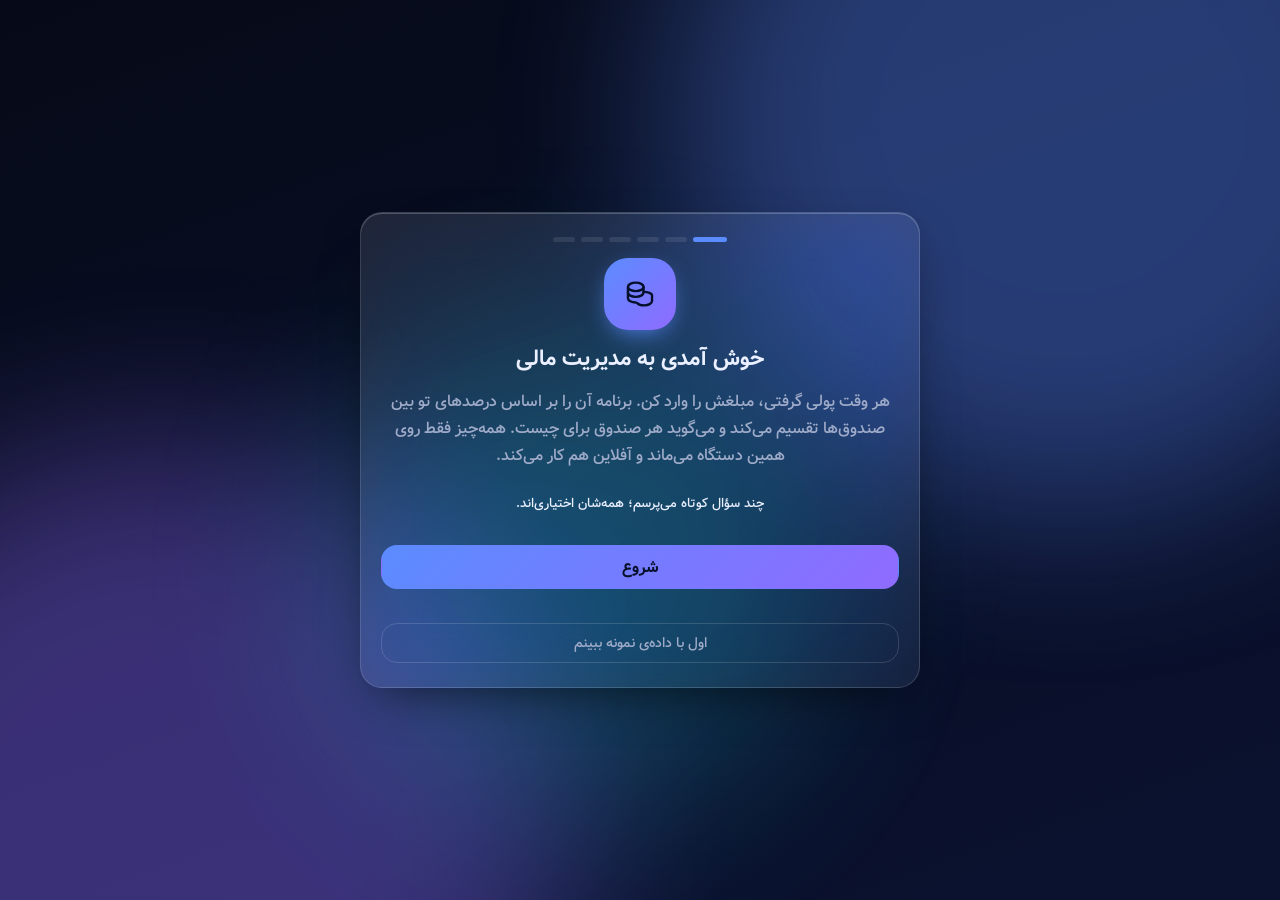
==== index.html @ 205353f9 "Add files via upload" ====
<!doctype html>
<html lang="fa" dir="rtl" data-theme="midnight">
<head>
<meta charset="utf-8">
<meta name="viewport" content="width=device-width,initial-scale=1,viewport-fit=cover">
<title>مدیریت مالی</title>
<meta name="theme-color" content="#060a18">
<meta name="apple-mobile-web-app-capable" content="yes">
<meta name="mobile-web-app-capable" content="yes">
<meta name="apple-mobile-web-app-status-bar-style" content="black-translucent">
<link rel="manifest" href="manifest.webmanifest">
<link rel="icon" href="favicon.svg" type="image/svg+xml">
<link rel="icon" href="icons/favicon-32.png" sizes="32x32" type="image/png">
<link rel="apple-touch-icon" href="icons/apple-touch-icon.png">
<meta name="apple-mobile-web-app-title" content="مدیریت مالی">
<meta name="description" content="تقسیم درآمد بین صندوق‌ها و مدیریت پس‌انداز؛ آفلاین و خصوصی">
<link rel="stylesheet" href="css/tokens.css">
<link rel="stylesheet" href="css/base.css">
<link rel="stylesheet" href="css/glass.css">
<link rel="stylesheet" href="css/layout.css">
<link rel="stylesheet" href="css/components.css">
</head>
<body>
<div id="app"></div>
<script type="module" src="js/main.js"></script>
</body>
</html>
---- css/tokens.css ----
/* ==========================================================================
   مدیریت مالی — توکن‌های طراحی و تم‌ها
   هر تم فقط متغیرها را عوض می‌کند؛ همه‌ی اجزا از همین متغیرها استفاده می‌کنند.
   ========================================================================== */

:root {
  /* مقیاس‌ها (از تنظیمات تغییر می‌کنند) */
  --fs-scale: 1;
  --blur: 26px;              /* شدت تاری شیشه */
  --glass-sat: 1.45;
  --aurora-op: .75;          /* شدت پس‌زمینه‌ی متحرک */
  --fx: 1;                   /* ضریب کلی افکت‌ها (0 تا 1.4) */
  --tilt-max: 7deg;

  /* شکل‌ها */
  --r-xl: 28px;
  --r-lg: 22px;
  --r-md: 16px;
  --r-sm: 12px;
  --r-pill: 999px;

  /* فاصله‌ها */
  --sp-1: 4px; --sp-2: 8px; --sp-3: 12px; --sp-4: 16px; --sp-5: 20px; --sp-6: 28px; --sp-7: 40px;

  /* زمان‌بندی */
  --ease: cubic-bezier(.22, 1, .36, 1);
  --ease-spring: cubic-bezier(.34, 1.56, .64, 1);
  --dur-1: 140ms; --dur-2: 260ms; --dur-3: 520ms;

  /* فونت */
  --font-ui: "Vazir", Tahoma, "Segoe UI", "Noto Naskh Arabic", system-ui, sans-serif;
  --font-num: var(--font-ui);

  /* رنگ‌های معنایی (مستقل از تم) */
  --pos: #34d399;
  --neg: #fb7185;
  --warn: #fbbf24;
}

/* --------------------------- تم‌های تیره --------------------------- */

:root,
[data-theme="midnight"] {
  color-scheme: dark;
  --bg-0: #060a18; --bg-1: #0b1230;
  --a1: #5b8cff; --a2: #8f6bff; --a3: #22d3ee;
  --text: #eaf0ff; --text-dim: #9fabc9; --text-faint: #6b7794;
  --glass-bg: rgba(255,255,255,.065); --glass-bg-2: rgba(255,255,255,.11);
  --glass-border: rgba(255,255,255,.14); --glass-hi: rgba(255,255,255,.22);
  --glass-shadow: 0 18px 50px -18px rgba(0,0,0,.65);
  --track: rgba(255,255,255,.09);
  --on-accent: #06102a;
}
[data-theme="violet"] {
  --bg-0: #0b061a; --bg-1: #1a0b3b;
  --a1: #a855f7; --a2: #ec4899; --a3: #6366f1;
  --text: #f4ecff; --text-dim: #b8a6d8; --text-faint: #7d6ca0;
  --on-accent: #1a0630;
}
[data-theme="ocean"] {
  --bg-0: #031018; --bg-1: #06263a;
  --a1: #14b8a6; --a2: #0ea5e9; --a3: #22d3ee;
  --text: #e6fbff; --text-dim: #9cc4cf; --text-faint: #5f8794;
  --on-accent: #03222b;
}
[data-theme="sunset"] {
  --bg-0: #180812; --bg-1: #2e0f1f;
  --a1: #fb923c; --a2: #f43f5e; --a3: #f59e0b;
  --text: #fff1ea; --text-dim: #d4aa9c; --text-faint: #957366;
  --on-accent: #2a0a05;
}
[data-theme="forest"] {
  --bg-0: #04100a; --bg-1: #082a1a;
  --a1: #34d399; --a2: #84cc16; --a3: #10b981;
  --text: #e9fff3; --text-dim: #9ccbb2; --text-faint: #5e8a74;
  --on-accent: #032313;
}
[data-theme="graphite"] {
  --bg-0: #0a0b0e; --bg-1: #16181d;
  --a1: #94a3b8; --a2: #cbd5e1; --a3: #64748b;
  --text: #eef1f5; --text-dim: #a2abb8; --text-faint: #6a7280;
  --on-accent: #0d1117;
}
[data-theme="amoled"] {
  --bg-0: #000000; --bg-1: #04050a;
  --a1: #60a5fa; --a2: #a78bfa; --a3: #34d399;
  --text: #f2f5fb; --text-dim: #a0a8b8; --text-faint: #666e7e;
  --glass-bg: rgba(255,255,255,.055); --glass-border: rgba(255,255,255,.12);
  --on-accent: #02060f;
}
[data-theme="ruby"] {
  --bg-0: #14050a; --bg-1: #2a0813;
  --a1: #f43f5e; --a2: #e11d48; --a3: #fb7185;
  --text: #ffeef1; --text-dim: #d4a1ab; --text-faint: #96626c;
  --on-accent: #30040d;
}
[data-theme="gold"] {
  --bg-0: #110c03; --bg-1: #241a08;
  --a1: #fbbf24; --a2: #f59e0b; --a3: #fde68a;
  --text: #fff8e6; --text-dim: #d4c08a; --text-faint: #8f7f55;
  --on-accent: #2a1c02;
}
[data-theme="rose"] {
  --bg-0: #170812; --bg-1: #2c0e24;
  --a1: #f472b6; --a2: #fb7185; --a3: #c084fc;
  --text: #ffeef8; --text-dim: #d3a6c3; --text-faint: #956b86;
  --on-accent: #2c0620;
}

/* --------------------------- تم‌های روشن --------------------------- */

[data-theme="paper"] {
  color-scheme: light;
  --bg-0: #f1ede4; --bg-1: #fbf8f1;
  --a1: #3b6cf0; --a2: #7c5cff; --a3: #0ea5a4;
  --text: #1c1a17; --text-dim: #5d5850; --text-faint: #8d877c;
  --glass-bg: rgba(255,255,255,.62); --glass-bg-2: rgba(255,255,255,.82);
  --glass-border: rgba(40,30,10,.10); --glass-hi: rgba(255,255,255,.95);
  --glass-shadow: 0 18px 44px -22px rgba(60,40,10,.35);
  --track: rgba(40,30,10,.08);
  --on-accent: #ffffff;
  --pos: #059669; --neg: #e11d48; --warn: #d97706;
}
[data-theme="ice"] {
  color-scheme: light;
  --bg-0: #e6f1f9; --bg-1: #f7fbff;
  --a1: #0ea5e9; --a2: #6366f1; --a3: #14b8a6;
  --text: #0b1b2b; --text-dim: #496177; --text-faint: #7d93a6;
  --glass-bg: rgba(255,255,255,.58); --glass-bg-2: rgba(255,255,255,.8);
  --glass-border: rgba(10,60,110,.12); --glass-hi: rgba(255,255,255,.95);
  --glass-shadow: 0 18px 44px -22px rgba(10,60,110,.35);
  --track: rgba(10,60,110,.08);
  --on-accent: #ffffff;
  --pos: #059669; --neg: #e11d48; --warn: #d97706;
}

/* --------------------------- پالت رنگ صندوق‌ها --------------------------- */
:root {
  --c-sky: #38bdf8;     --c-indigo: #6366f1;  --c-violet: #a78bfa;  --c-pink: #f472b6;
  --c-rose: #fb7185;    --c-orange: #fb923c;  --c-amber: #fbbf24;   --c-lime: #a3e635;
  --c-emerald: #34d399; --c-teal: #2dd4bf;    --c-cyan: #22d3ee;    --c-slate: #94a3b8;
}

/* --------------------------- تم‌های رنگی بیشتر --------------------------- */
[data-theme="turquoise"]{--bg-0:#021615;--bg-1:#053033;--a1:#2dd4bf;--a2:#22d3ee;--a3:#5eead4;--text:#e6fffb;--text-dim:#9cd0c9;--text-faint:#5d908a;--on-accent:#03201e}
[data-theme="neon"]{--bg-0:#07040f;--bg-1:#16072e;--a1:#22ffd0;--a2:#ff3df2;--a3:#7c4dff;--text:#f5f0ff;--text-dim:#b4a6d8;--text-faint:#77699d;--on-accent:#07040f;--glass-border:rgba(255,255,255,.16)}
[data-theme="aurora"]{--bg-0:#04121a;--bg-1:#0a2a2e;--a1:#4ade80;--a2:#38bdf8;--a3:#a78bfa;--text:#ebfff5;--text-dim:#9fcdb9;--text-faint:#5f8c78;--on-accent:#03200f}
[data-theme="chocolate"]{--bg-0:#120a06;--bg-1:#2a160c;--a1:#d9a066;--a2:#c2703d;--a3:#f2c48d;--text:#fff3e8;--text-dim:#cfae92;--text-faint:#8f7260;--on-accent:#2a1306}
[data-theme="lime"]{--bg-0:#0a0f03;--bg-1:#18240a;--a1:#bef264;--a2:#84cc16;--a3:#facc15;--text:#f6ffe0;--text-dim:#b9cc8f;--text-faint:#7b8c58;--on-accent:#18240a}
[data-theme="deepsea"]{--bg-0:#020617;--bg-1:#0c1e4a;--a1:#3b82f6;--a2:#06b6d4;--a3:#6366f1;--text:#e8f0ff;--text-dim:#9aaed6;--text-faint:#5d7098;--on-accent:#02102b}
[data-theme="volcano"]{--bg-0:#120503;--bg-1:#2b0c06;--a1:#ff5a1f;--a2:#ff2d55;--a3:#ffb020;--text:#fff0ea;--text-dim:#d7a89a;--text-faint:#97695c;--on-accent:#2b0a02}
[data-theme="lilac"]{--bg-0:#0e0a1a;--bg-1:#241a3d;--a1:#c4b5fd;--a2:#f0abfc;--a3:#93c5fd;--text:#f6f1ff;--text-dim:#bcaee0;--text-faint:#7f72a3;--on-accent:#1b1036}

[data-theme="mint"],[data-theme="peach"],[data-theme="lavender"],[data-theme="sky"]{
  color-scheme:light;--glass-bg:rgba(255,255,255,.6);--glass-bg-2:rgba(255,255,255,.82);--glass-border:rgba(20,40,60,.11);--glass-hi:rgba(255,255,255,.95);
  --glass-shadow:0 18px 44px -22px rgba(30,40,70,.35);--track:rgba(20,40,60,.08);--on-accent:#fff;--pos:#059669;--neg:#e11d48;--warn:#d97706}
[data-theme="mint"]{--bg-0:#e3f5ee;--bg-1:#f4fcf8;--a1:#10b981;--a2:#06b6d4;--a3:#84cc16;--text:#0b2a20;--text-dim:#46675b;--text-faint:#7a9a8e}
[data-theme="peach"]{--bg-0:#fbe9e0;--bg-1:#fff6f1;--a1:#f97316;--a2:#ec4899;--a3:#f59e0b;--text:#2b1408;--text-dim:#7a5545;--text-faint:#a8877a}
[data-theme="lavender"]{--bg-0:#ece8fb;--bg-1:#f8f6ff;--a1:#7c3aed;--a2:#d946ef;--a3:#6366f1;--text:#1a1033;--text-dim:#5a4d80;--text-faint:#8d82ad}
[data-theme="sky"]{--bg-0:#dff0ff;--bg-1:#f3f9ff;--a1:#2563eb;--a2:#0ea5e9;--a3:#8b5cf6;--text:#0a1a33;--text-dim:#4a6385;--text-faint:#7f93ad}
---- css/base.css ----
/* پایه: ریست، تایپوگرافی، پس‌زمینه‌ی aurora */
*,*::before,*::after{box-sizing:border-box;margin:0;padding:0}
html{
  font-size:calc(16px * var(--fs-scale));
  -webkit-text-size-adjust:100%;
  -webkit-tap-highlight-color:transparent;
  scrollbar-width:thin;
  scrollbar-color:var(--glass-hi) transparent;
}
body{
  min-height:100vh;min-height:100dvh;
  font-family:var(--font-ui);
  color:var(--text);
  background:linear-gradient(160deg,var(--bg-0),var(--bg-1));
  background-attachment:fixed;
  line-height:1.7;
  overflow-x:hidden;
  font-variant-numeric:tabular-nums;
  direction:rtl;
}
button,input,select,textarea{font:inherit;color:inherit}
button{background:none;border:0;cursor:pointer;touch-action:manipulation}
input,select,textarea{font-size:max(16px,1rem)} /* جلوگیری از زوم iOS */
a{color:var(--a1);text-decoration:none}
svg{display:block}
h1,h2,h3{line-height:1.35;font-weight:700}
.num{font-family:var(--font-num);direction:ltr;unicode-bidi:isolate;display:inline-block}
.dim{color:var(--text-dim)}
.faint{color:var(--text-faint)}
.sr-only{position:absolute;width:1px;height:1px;overflow:hidden;clip:rect(0 0 0 0);white-space:nowrap}
:focus-visible{outline:2px solid var(--a1);outline-offset:2px;border-radius:8px}

/* aurora */
.aurora{position:fixed;inset:0;z-index:-1;overflow:hidden;pointer-events:none;opacity:calc(var(--aurora-op) * var(--fx))}
.aurora i{position:absolute;width:62vmax;height:62vmax;border-radius:50%;filter:blur(90px);opacity:.5;will-change:transform}
.aurora i:nth-child(1){background:var(--a1);top:-22vmax;inset-inline-start:-14vmax;animation:drift1 26s ease-in-out infinite alternate}
.aurora i:nth-child(2){background:var(--a2);bottom:-26vmax;inset-inline-end:-18vmax;animation:drift2 32s ease-in-out infinite alternate}
.aurora i:nth-child(3){background:var(--a3);width:40vmax;height:40vmax;top:35%;inset-inline-start:35%;opacity:.28;animation:drift3 38s ease-in-out infinite alternate}
@keyframes drift1{to{transform:translate(18vmax,12vmax) scale(1.15)}}
@keyframes drift2{to{transform:translate(-16vmax,-10vmax) scale(1.1)}}
@keyframes drift3{to{transform:translate(-12vmax,14vmax) scale(.85)}}
[data-fx-aurora="off"] .aurora i{animation:none}

/* احترام به reduced-motion مگر اینکه کاربر override کرده باشد */
@media (prefers-reduced-motion:reduce){
  :root:not([data-motion="force"]) *{animation-duration:.01ms!important;animation-iteration-count:1!important;transition-duration:.01ms!important}
}
---- css/glass.css ----
/* سطح‌های شیشه‌ای */
.glass{
  position:relative;
  background:linear-gradient(145deg,var(--glass-bg-2),var(--glass-bg));
  border:1px solid var(--glass-border);
  border-radius:var(--r-lg);
  -webkit-backdrop-filter:blur(var(--blur)) saturate(var(--glass-sat));
  backdrop-filter:blur(var(--blur)) saturate(var(--glass-sat));
  box-shadow:var(--glass-shadow),inset 0 1px 0 var(--glass-hi);
  overflow:hidden;
  transition:transform var(--dur-2) var(--ease),border-color var(--dur-2);
}
/* نور دنبال‌کننده‌ی اشاره‌گر */
.glass::before{
  content:"";position:absolute;inset:0;pointer-events:none;border-radius:inherit;
  background:radial-gradient(380px circle at var(--mx,50%) var(--my,0%),rgba(255,255,255,calc(.13 * var(--fx))),transparent 60%);
  opacity:0;transition:opacity var(--dur-2);
}
.glass:hover::before{opacity:1}
[data-fx-spot="off"] .glass::before{display:none}
.glass.tilt{transform:perspective(900px) rotateX(var(--rx,0deg)) rotateY(var(--ry,0deg));will-change:transform}
.glass-flat{border-radius:var(--r-md)}
.chip{
  display:inline-flex;align-items:center;gap:6px;padding:4px 12px;border-radius:var(--r-pill);
  background:var(--glass-bg);border:1px solid var(--glass-border);font-size:.8rem;color:var(--text-dim)
}
.btn{
  position:relative;overflow:hidden;display:inline-flex;align-items:center;justify-content:center;gap:8px;
  min-height:44px;padding:0 18px;border-radius:var(--r-md);
  background:var(--glass-bg-2);border:1px solid var(--glass-border);font-weight:600;
  transition:transform var(--dur-1) var(--ease),background var(--dur-2);
}
.btn:active{transform:scale(.97)}
.btn.primary{background:linear-gradient(135deg,var(--a1),var(--a2));color:var(--on-accent);border-color:transparent}
.icon-btn{width:44px;height:44px;border-radius:50%;display:grid;place-items:center;background:var(--glass-bg);border:1px solid var(--glass-border)}
.ripple{position:absolute;border-radius:50%;background:rgba(255,255,255,.35);transform:scale(0);animation:rip .6s var(--ease) forwards;pointer-events:none}
@keyframes rip{to{transform:scale(1);opacity:0}}
---- css/layout.css ----
/* چیدمان ریسپانسیو: موبایل ← تبلت ← دسکتاپ */
#app{min-height:100dvh}
.main{
  padding:calc(env(safe-area-inset-top) + 12px) 16px calc(110px + env(safe-area-inset-bottom));
  max-width:1280px;margin-inline:auto;
}
.topbar{display:flex;align-items:center;gap:12px;min-height:56px;margin-bottom:12px}
.brand-m{display:flex;align-items:center;gap:10px;font-size:1.05rem}
.logo{width:40px;height:40px;border-radius:14px;display:grid;place-items:center;color:var(--on-accent);background:linear-gradient(135deg,var(--a1),var(--a2));box-shadow:0 8px 24px -8px var(--a1)}
.brand-m .logo{width:34px;height:34px;border-radius:12px}
.topbar h1{flex:1;font-size:1.15rem;text-align:center}
.top-actions{margin-inline-start:auto;display:flex;gap:8px}
.view{display:flex;flex-direction:column;gap:16px}

/* ناوبری پایین (موبایل) */
.bottom-nav{
  position:fixed;z-index:50;inset-inline:12px;bottom:calc(10px + env(safe-area-inset-bottom));
  display:flex;justify-content:space-around;padding:6px;border-radius:26px;
}
.tab{flex:1;min-height:52px;display:flex;flex-direction:column;align-items:center;justify-content:center;gap:2px;
  font-size:.7rem;color:var(--text-dim);border-radius:20px;position:relative;transition:color var(--dur-2),background var(--dur-2)}
.tab.active{color:var(--text);background:linear-gradient(135deg,color-mix(in srgb,var(--a1) 35%,transparent),color-mix(in srgb,var(--a2) 25%,transparent))}
.tab.active svg{color:var(--a1)}
.sidebar{display:none}

.bucket-grid{display:grid;gap:14px;grid-template-columns:1fr}
.two-col{display:grid;gap:16px;grid-template-columns:1fr}

/* تبلت */
@media (min-width:700px){
  .main{padding-inline:28px}
  .bucket-grid{grid-template-columns:repeat(2,1fr)}
  .two-col{grid-template-columns:1fr 1fr}
  .bottom-nav{inset-inline:auto;left:50%;transform:translateX(-50%);width:min(520px,90vw)}
}
/* دسکتاپ */
@media (min-width:1024px){
  #app{display:grid;grid-template-columns:260px 1fr;gap:0;padding:16px;padding-inline-end:0}
  .sidebar{
    display:flex;flex-direction:column;gap:20px;position:sticky;top:16px;height:calc(100dvh - 32px);padding:20px;border-radius:var(--r-xl)
  }
  .bottom-nav,.brand-m{display:none}
  .main{width:100%;padding:8px 28px 40px}
  .topbar h1{text-align:start;font-size:1.4rem}
  .bucket-grid{grid-template-columns:repeat(3,1fr)}
  .brand{display:flex;align-items:center;gap:12px;font-size:1.15rem}
  .sidebar nav{display:flex;flex-direction:column;gap:6px}
  .nav-item{display:flex;align-items:center;gap:12px;min-height:48px;padding:0 14px;border-radius:var(--r-md);color:var(--text-dim);font-weight:600;position:relative;transition:background var(--dur-2),color var(--dur-2)}
  .nav-item:hover{background:var(--glass-bg);color:var(--text)}
  .nav-item.active{color:var(--text);background:linear-gradient(135deg,color-mix(in srgb,var(--a1) 32%,transparent),color-mix(in srgb,var(--a2) 20%,transparent))}
  .nav-item.active svg{color:var(--a1)}
  .side-foot{margin-top:auto;font-size:.75rem}
  .view{display:grid;grid-template-columns:repeat(12,1fr);gap:18px;align-items:start}
  .view>*{grid-column:span 12}
  .view>.hero{grid-column:span 12}
  .view>.reminder{grid-column:span 4;align-self:stretch}
  .view>.two-col{grid-template-columns:1fr 1fr}
}
@media (min-width:1500px){
  .bucket-grid{grid-template-columns:repeat(5,1fr)}
}
---- css/components.css ----
.pad{padding:20px}
.sec{font-size:1.05rem;margin-top:4px}
.sec.in{margin:0 0 14px}
.sub{font-size:.9rem;color:var(--text-dim);margin:16px 0 8px}
.foot{text-align:center;font-size:.8rem;padding:8px}
.note{font-size:.8rem;margin:10px 0}
.empty{display:grid;place-items:center;text-align:center;gap:8px;min-height:50vh;color:var(--text-dim)}

/* hero */
.hero{padding:22px;border-radius:var(--r-xl);background:
  radial-gradient(120% 120% at 100% 0%,color-mix(in srgb,var(--a1) 28%,transparent),transparent 60%),
  radial-gradient(100% 100% at 0% 100%,color-mix(in srgb,var(--a2) 22%,transparent),transparent 60%),
  linear-gradient(145deg,var(--glass-bg-2),var(--glass-bg))}
.hero-top{display:flex;justify-content:space-between;align-items:center}
.hero-label{margin-top:10px;color:var(--text-dim)}
.hero-amount{display:flex;align-items:baseline;gap:10px;margin:2px 0 12px;flex-wrap:wrap}
.hero-amount .num{font-size:clamp(2rem,8vw,3.2rem);font-weight:800;letter-spacing:-.5px;line-height:1.2}
.hero-amount small{color:var(--text-dim);font-size:1rem}
.hero-sub{display:flex;flex-wrap:wrap;gap:8px}
.pos-chip{color:var(--pos)}
.quick{display:grid;grid-template-columns:1.3fr 1fr 1fr;gap:10px;margin-top:18px}
.quick .btn{padding:0 10px;font-size:.88rem}
@media (max-width:420px){.quick{grid-template-columns:1fr 1fr}.quick .btn.primary{grid-column:span 2}}

.reminder{align-self:start;display:flex;align-items:center;gap:12px;padding:14px 16px}
.reminder>div{flex:1}

/* کارت صندوق */
.bucket{padding:16px;display:flex;flex-direction:column;gap:8px;
  background:linear-gradient(145deg,color-mix(in srgb,var(--bc) 14%,var(--glass-bg-2)),var(--glass-bg))}
.bucket header{display:flex;align-items:center;gap:10px}
.bubble{width:42px;height:42px;border-radius:14px;display:grid;place-items:center;flex:none;color:var(--bc,var(--a1));
  background:color-mix(in srgb,var(--bc,var(--a1)) 20%,transparent);box-shadow:inset 0 0 0 1px color-mix(in srgb,var(--bc,var(--a1)) 35%,transparent)}
.b-title{flex:1;display:flex;align-items:center;gap:8px;flex-wrap:wrap}
.b-title h3{font-size:1rem}
.pctchip{font-size:.72rem;padding:1px 8px;border-radius:99px;background:color-mix(in srgb,var(--bc) 22%,transparent);color:var(--text)}
.lock-badge{display:inline-flex;align-items:center;gap:4px;font-size:.72rem;color:var(--text-dim);padding:3px 8px;border-radius:99px;background:var(--glass-bg);border:1px solid var(--glass-border)}
.desc{font-size:.78rem;color:var(--text-dim);line-height:1.6;min-height:2.6em}
.b-balance{display:flex;align-items:baseline;gap:6px}
.b-balance .num{font-size:1.45rem;font-weight:800}
.b-balance small{color:var(--text-dim);font-size:.75rem}
.pbar{height:8px;border-radius:99px;background:var(--track);overflow:hidden}
.pbar i{display:block;height:100%;border-radius:inherit;background:linear-gradient(90deg,var(--bc),color-mix(in srgb,var(--bc) 60%,#fff));transform-origin:right;animation:grow 1s var(--ease) both}
.pbar i.warn{background:linear-gradient(90deg,var(--warn),var(--neg))}
@keyframes grow{from{transform:scaleX(0)}}
.bucket footer{display:flex;align-items:center;gap:8px;font-size:.78rem}
.bucket footer .spark-wrap{margin-inline-start:auto}
.warn-t{color:var(--warn)}
.spark{overflow:visible}

/* نمودارها */
.donut-wrap{display:flex;flex-wrap:wrap;gap:18px;align-items:center;justify-content:center}
.donut{width:190px;height:190px}
.donut .arc{transition:stroke-width .2s,opacity .2s;cursor:pointer}
.donut .arc:hover{stroke-width:28;opacity:.9}
.donut-center{display:flex;flex-direction:column;align-items:center;justify-content:center;height:100%;font-size:.8rem}
.donut-center b{font-size:1.4rem}
.legend{list-style:none;display:grid;gap:8px;min-width:170px;flex:1}
.legend li{display:flex;align-items:center;gap:8px;font-size:.88rem}
.legend i{width:10px;height:10px;border-radius:50%}
.legend b{margin-inline-start:auto}
.chart-box{width:100%}

.chart-box svg{width:100%;height:auto;overflow:visible}
.axis{fill:var(--text-faint);font-size:11px;font-family:var(--font-ui)}
.line-chart .stroke{stroke-dasharray:1;stroke-dashoffset:1;animation:draw 1.6s var(--ease) forwards}
@keyframes draw{to{stroke-dashoffset:0}}
.bar-chart .bar{transform-box:fill-box;transform-origin:bottom;animation:rise .9s var(--ease) both;animation-delay:var(--d);transition:opacity .2s}
.bar-chart .bar:hover{opacity:1}
@keyframes rise{from{transform:scaleY(0)}}
.line-chart .dot:hover{fill:var(--a1)}
.chart-tip{position:absolute;z-index:200;pointer-events:none;padding:6px 12px;border-radius:12px;font-size:.8rem;display:flex;gap:8px;opacity:0;transform:translate(-50%,-100%);transition:opacity .15s}
.chart-tip.on{opacity:1}
.ring-t{fill:var(--text);font-size:11px;font-weight:700}

/* تراکنش‌ها */
.tx-list{list-style:none;display:grid;gap:4px}
.tx{display:flex;align-items:center;gap:12px;padding:10px 4px;border-bottom:1px solid var(--glass-border)}
.tx:last-child{border:0}
.tx-ic{width:38px;height:38px;border-radius:12px;display:grid;place-items:center;flex:none;background:var(--glass-bg)}
.tx-ic.pos{color:var(--pos);background:color-mix(in srgb,var(--pos) 16%,transparent)}
.tx-ic.neg{color:var(--neg);background:color-mix(in srgb,var(--neg) 16%,transparent)}
.tx-ic.neu{color:var(--a1);background:color-mix(in srgb,var(--a1) 16%,transparent)}
.tx-main{flex:1;min-width:0}
.tx-main b{display:block;font-size:.92rem}
.tags{display:flex;gap:6px;flex-wrap:wrap;align-items:center;font-size:.75rem}
.tag{color:var(--a1);background:color-mix(in srgb,var(--a1) 14%,transparent);padding:0 8px;border-radius:99px}
.tx-amt{font-weight:700}
.tx-amt.pos{color:var(--pos)}.tx-amt.neg{color:var(--neg)}

/* تنظیمات */
.settings{display:grid;gap:16px}
@media (min-width:1024px){.settings{grid-template-columns:1fr 1fr;align-items:start}.settings>section:nth-child(3){grid-row:span 2}}
.seg{display:flex;padding:4px;gap:4px;border-radius:var(--r-md);background:var(--glass-bg);border:1px solid var(--glass-border)}
.seg button{flex:1;min-height:40px;border-radius:12px;color:var(--text-dim);font-weight:600;transition:all var(--dur-2)}
.seg button.on{background:linear-gradient(135deg,var(--a1),var(--a2));color:var(--on-accent)}
.theme-grid{display:grid;grid-template-columns:repeat(auto-fill,minmax(96px,1fr));gap:10px}
.theme-card{position:relative;overflow:hidden;display:flex;flex-direction:column;align-items:center;gap:4px;padding:12px 6px;min-height:84px;border-radius:var(--r-md);background:var(--glass-bg);border:1px solid var(--glass-border);font-size:.85rem}
.theme-card small{font-size:.68rem;color:var(--text-faint)}
.theme-card .sw{width:34px;height:34px;border-radius:50%;box-shadow:0 6px 16px -6px currentColor}
.theme-card.on{border-color:var(--a1);box-shadow:0 0 0 2px color-mix(in srgb,var(--a1) 45%,transparent)}
.accent-row{display:flex;gap:12px;align-items:center}
.accent-row input[type=color]{width:56px;height:44px;border:0;border-radius:12px;background:none;padding:0;cursor:pointer}
.b-edit-list{display:grid;gap:12px}
.b-edit{padding:12px;display:grid;gap:10px}
.be-head{display:flex;align-items:center;gap:10px}
.swatches,.icon-pick{display:flex;flex-wrap:wrap;gap:8px}
.sw-dot{width:30px;height:30px;border-radius:50%;border:2px solid transparent;min-width:30px}
.sw-dot.on{border-color:var(--text);box-shadow:0 0 0 2px var(--bg-0) inset}
.ip{width:36px;height:36px;border-radius:10px;display:grid;place-items:center;background:var(--glass-bg);border:1px solid var(--glass-border);color:var(--text-dim)}
.ip.on{color:var(--on-accent);background:var(--a1);border-color:transparent}
.font-list{display:grid;gap:8px}
.font-row{display:grid;grid-template-columns:auto 1fr;gap:2px 12px;text-align:start;padding:10px 14px;border-radius:var(--r-md);background:var(--glass-bg);border:1px solid var(--glass-border);min-height:56px}
.font-row.on{border-color:var(--a1);box-shadow:0 0 0 2px color-mix(in srgb,var(--a1) 40%,transparent)}
.fname{font-weight:700}
.fsample{color:var(--text-dim);font-size:.9rem;direction:rtl}
.fstat{grid-column:1/-1;font-size:.7rem;color:var(--text-faint);font-family:var(--font-ui)}
.slider{display:grid;gap:6px;margin-top:14px;font-size:.9rem}
.slider span{display:flex;justify-content:space-between}
input[type=range]{width:100%;accent-color:var(--a1);height:28px}
.switch-row{display:flex;align-items:center;justify-content:space-between;gap:12px;min-height:46px;cursor:pointer}
.switch-row input{position:absolute;opacity:0;pointer-events:none}
.switch{width:46px;height:28px;border-radius:99px;background:var(--track);position:relative;flex:none;transition:background var(--dur-2)}
.switch::after{content:"";position:absolute;top:3px;inset-inline-start:3px;width:22px;height:22px;border-radius:50%;background:#fff;transition:transform var(--dur-2) var(--ease-spring);box-shadow:0 2px 6px rgba(0,0,0,.3)}
.switch-row input:checked+.switch{background:var(--a1)}
.switch-row input:checked+.switch::after{transform:translateX(-18px)}
.switch-row input:focus-visible+.switch{outline:2px solid var(--a1);outline-offset:2px}

.toast{position:fixed;z-index:700;inset-inline:0;margin-inline:auto;width:max-content;max-width:90vw;bottom:calc(96px + env(safe-area-inset-bottom));
  padding:10px 20px;border-radius:99px;opacity:0;transform:translateY(12px);transition:all var(--dur-2) var(--ease);pointer-events:none}
.toast.on{opacity:1;transform:none}
@media (min-width:1024px){.toast{bottom:28px}}

/* انتقال صفحه */
::view-transition-old(root){animation:fadeout .18s ease both}
::view-transition-new(root){animation:fadein .28s var(--ease) both}
@keyframes fadeout{to{opacity:0}}
@keyframes fadein{from{opacity:0;transform:translateY(8px)}}

/* ---------- مرکز تنظیمات ---------- */
.settings2{display:grid;gap:14px}
.settings2.wide{grid-template-columns:320px 1fr;align-items:start}
.set-list{padding:8px;display:grid;gap:4px}
.set-item{display:flex;align-items:center;gap:12px;padding:10px;min-height:60px;border-radius:var(--r-md);text-align:start;transition:background var(--dur-2)}
.set-item:hover{background:var(--glass-bg)}
.set-item.on{background:linear-gradient(135deg,color-mix(in srgb,var(--a1) 30%,transparent),color-mix(in srgb,var(--a2) 18%,transparent))}
.si-t{flex:1;display:grid;line-height:1.5}.si-t small{font-size:.72rem}
.chev{color:var(--text-faint);display:grid}
.settings2.wide .set-item .chev{display:none}
.sd-head{display:flex;align-items:center;gap:10px;margin-bottom:8px}
.sd-head h2{font-size:1.15rem}
.btn.ghost{background:transparent;margin-top:20px;color:var(--text-dim);font-weight:500;min-height:40px;font-size:.85rem}
.mini{padding:16px;border-radius:var(--r-lg);margin-bottom:4px;max-width:420px;
  background:radial-gradient(120% 120% at 100% 0%,color-mix(in srgb,var(--a1) 28%,transparent),transparent 60%),linear-gradient(145deg,var(--glass-bg-2),var(--glass-bg))}
.mini-top{display:flex;justify-content:space-between;align-items:center}
.mini-amt{font-size:1.9rem;font-weight:800;line-height:1.3}
.mini-bar{height:7px;border-radius:9px;background:var(--track);margin:8px 0 12px;overflow:hidden}
.mini-bar i{display:block;height:100%;border-radius:inherit;background:linear-gradient(90deg,var(--a1),var(--a2))}
.mini-btns{display:flex;gap:8px}.mini-btns .btn{min-height:38px;font-size:.8rem;flex:1;pointer-events:none}
.logo.sm{width:28px;height:28px;border-radius:10px}.logo.lg{width:72px;height:72px;border-radius:24px}
.seg button{display:flex;align-items:center;justify-content:center;gap:6px}
.seg button.on svg{color:inherit}
.theme-grid{display:grid;grid-template-columns:repeat(auto-fill,minmax(88px,1fr));gap:10px}
.theme-card{min-height:76px;padding:10px 4px 8px}
.theme-card .tick{position:absolute;top:6px;inset-inline-end:6px;width:18px;height:18px;border-radius:50%;display:grid;place-items:center;background:var(--a1);color:var(--on-accent)}
.accent-pick{display:flex;align-items:center;gap:12px;padding:6px 14px 6px 6px;border-radius:var(--r-md);background:var(--glass-bg);border:1px solid var(--glass-border);min-height:48px;cursor:pointer;font-size:.85rem}
.accent-pick input{width:40px;height:36px}
.acc{display:grid;gap:10px}
.b-edit summary{list-style:none;display:flex;align-items:center;gap:12px;cursor:pointer;min-height:44px}
.b-edit summary::-webkit-details-marker{display:none}
.b-edit summary .chev{margin-inline-start:auto;transition:transform var(--dur-2)}
.b-edit[open] summary .chev{transform:rotate(-90deg)}
.b-body{display:grid;gap:8px;padding-top:6px}.b-body .sub{margin:6px 0 2px}
.ticks{display:flex;justify-content:space-between}
.row-actions{display:flex;gap:10px;flex-wrap:wrap;margin-bottom:8px}
.switch-row>span{display:grid}.switch-row small{font-size:.72rem}
.about{display:grid;justify-items:center;gap:6px;padding:16px 0;text-align:center}
.font-row b{font-weight:700}
@media (max-width:1023px){.settings2:not(.wide) .set-detail{padding:16px}}

/* ---------- فرم‌ها و دیالوگ‌ها ---------- */
.modal-open body{overflow:hidden}
.modal-wrap{position:fixed;inset:0;z-index:600;display:flex;align-items:flex-end;justify-content:center;pointer-events:none}
.modal-wrap.on{pointer-events:auto}
.backdrop{position:absolute;inset:0;background:rgba(2,6,20,.55);opacity:0;transition:opacity var(--dur-2);-webkit-backdrop-filter:blur(3px);backdrop-filter:blur(3px)}
.modal-wrap.on .backdrop{opacity:1}
.sheet{position:relative;width:100%;max-width:560px;max-height:min(92dvh,900px);display:flex;flex-direction:column;border-radius:var(--r-xl) var(--r-xl) 0 0;
  background:linear-gradient(160deg,var(--bg-1),var(--bg-0)) padding-box,var(--bg-0);transform:translateY(100%);transition:transform var(--dur-3) var(--ease);padding-bottom:env(safe-area-inset-bottom);outline:none}
[data-theme="paper"] .sheet,[data-theme="ice"] .sheet,[data-theme="mint"] .sheet,[data-theme="peach"] .sheet,[data-theme="lavender"] .sheet,[data-theme="sky"] .sheet{background:linear-gradient(160deg,#fff,var(--bg-1))}
.sheet.wide{max-width:760px}
.modal-wrap.on .sheet{transform:none}
.sheet-head{display:flex;align-items:center;gap:12px;padding:16px 18px 8px;position:relative}
.sheet-head h2{flex:1;font-size:1.1rem}
.grab{position:absolute;top:6px;inset-inline:0;margin:auto;width:42px;height:4px;border-radius:9px;background:var(--glass-border)}
.sheet-body{overflow:auto;padding:8px 18px 18px;overscroll-behavior:contain}
@media (min-width:700px){.modal-wrap{align-items:center}.sheet{border-radius:var(--r-xl);transform:translateY(24px) scale(.97);opacity:0;transition:transform var(--dur-3) var(--ease),opacity var(--dur-2)}.modal-wrap.on .sheet{opacity:1;transform:none}.grab{display:none}}
.form{display:grid;gap:14px}
.field{display:grid;gap:6px}
.field label,.field .lbl{font-size:.85rem;color:var(--text-dim)}
.field input[type=text],.field input:not([type]),.field input[type=search],.field textarea,.field select,.hist-filters select,.search-box input{
  width:100%;min-height:46px;padding:8px 14px;border-radius:var(--r-md);background:var(--glass-bg);border:1px solid var(--glass-border);color:var(--text);outline:none;transition:border-color var(--dur-2),box-shadow var(--dur-2)}
.field textarea{resize:vertical;min-height:70px}
.field input:focus,.field textarea:focus,.field select:focus,.hist-filters select:focus,.search-box input:focus,.amt-box:focus-within,.tag-box:focus-within{border-color:var(--a1);box-shadow:0 0 0 3px color-mix(in srgb,var(--a1) 25%,transparent)}
select{color:var(--text)} select option{color:#111;background:#fff}
.amt-box{display:flex;align-items:center;gap:8px;padding:2px 14px;border-radius:var(--r-md);background:var(--glass-bg);border:1px solid var(--glass-border);min-height:58px}
.amt-box input{flex:1;min-width:0;background:none;border:0;outline:none;font-size:1.6rem;font-weight:800;text-align:end;direction:ltr;padding:0}
.amt-box .unit{color:var(--text-dim);font-size:.85rem}
.field.bad .amt-box{border-color:var(--neg)}
.words{min-height:1.4em;font-size:.8rem;color:var(--text-dim)}
.field.bad .words{color:var(--neg)}
.date-row{display:grid;grid-template-columns:.7fr 1.2fr 1fr auto;gap:8px}
.date-row select{padding:8px 10px}
.chipsel .cs-grid{display:grid;grid-template-columns:repeat(var(--cols,2),1fr);gap:8px}
@media (max-width:420px){.chipsel .cs-grid{grid-template-columns:1fr 1fr}}
@media (min-width:700px){.chipsel .cs-grid{grid-template-columns:repeat(var(--cols,3),1fr)}}
.cs{display:flex;align-items:center;gap:8px;min-height:52px;padding:8px 10px;border-radius:var(--r-md);background:var(--glass-bg);border:1px solid var(--glass-border);text-align:start;transition:all var(--dur-2)}
.cs.on{border-color:var(--bc);background:color-mix(in srgb,var(--bc) 18%,transparent);box-shadow:0 0 0 2px color-mix(in srgb,var(--bc) 35%,transparent)}
.cs-t{display:grid;line-height:1.35;min-width:0}.cs-t b{font-size:.85rem}.cs-t small{font-size:.7rem}
.cs:disabled{opacity:.4}
.bubble.sm{width:30px;height:30px;border-radius:10px;flex:none}
.tag-box{display:flex;flex-wrap:wrap;gap:6px;align-items:center;padding:6px 10px;border-radius:var(--r-md);background:var(--glass-bg);border:1px solid var(--glass-border);min-height:46px}
.tag-box input{flex:1;min-width:100px;background:none;border:0;outline:none;min-height:34px;padding:0 4px}
.chips{display:contents}
.tag{--tc:var(--a1);display:inline-flex;align-items:center;gap:4px;color:var(--tc);background:color-mix(in srgb,var(--tc) 14%,transparent)}
.tag button{display:grid;place-items:center;width:16px;height:16px;color:inherit;opacity:.7}
.suggest{display:flex;gap:6px;flex-wrap:wrap}.tag.s{padding:2px 10px;border:0;font-size:.78rem}
.c-actions{display:flex;gap:10px;justify-content:flex-end;margin-top:6px;flex-wrap:wrap}
.c-actions .btn{flex:1;min-width:120px}
.btn.big{min-height:52px;font-size:1rem}
.btn.danger{background:color-mix(in srgb,var(--neg) 22%,transparent);color:var(--neg);border-color:color-mix(in srgb,var(--neg) 45%,transparent)}
.btn.sm{min-height:34px;padding:0 12px;margin:0}
.btn:disabled{opacity:.45;pointer-events:none}
.confirm{display:grid;gap:14px}.c-msg{line-height:1.9}.c-msg p{margin-bottom:8px}
.neg-chip{color:var(--neg)}
.sec-row{display:flex;align-items:center;justify-content:space-between}
.static *{animation:none!important}
.welcome{display:grid;justify-items:center;text-align:center;gap:10px;padding:36px 20px;max-width:560px;margin:8vh auto 0}

/* پیش‌نمایش تقسیم و واریزی */
.deposit-page{display:grid;gap:16px}
@media (min-width:1024px){.deposit-page{grid-template-columns:1.2fr 1fr;align-items:start}.dep-prev{position:sticky;top:16px}}
.split{list-style:none;display:grid;gap:8px}
.split li{display:flex;align-items:center;gap:8px;font-size:.9rem}
.split li i{width:10px;height:10px;border-radius:50%;background:var(--bc)}
.split li>b{margin-inline-start:auto}
.split.big li{gap:12px}.sp-main{flex:1;min-width:0}.sp-top{display:flex;justify-content:space-between;font-size:.85rem;margin-bottom:4px}
.split.big .pbar i{background:var(--bc)}
.split.big .bubble{--bc:inherit}
.split.big li{--bc:var(--bc)}
.sp-amt{min-width:90px;text-align:end}
.sp-total{display:flex;justify-content:space-between;margin-top:12px;padding-top:12px;border-top:1px solid var(--glass-border)}
.warnbox .w{font-size:.8rem;color:var(--warn);margin-top:8px;display:flex;gap:6px;align-items:center}.warnbox .w.err{color:var(--neg)}

/* تاریخچه و جزئیات */
.hist-filters{display:grid;gap:12px}
.search-box{display:flex;align-items:center;gap:8px;padding:0 12px;border-radius:var(--r-md);background:var(--glass-bg);border:1px solid var(--glass-border)}
.search-box input{border:0;background:none;box-shadow:none!important;padding-inline:0}
.f-row{display:flex;gap:8px;flex-wrap:wrap}.f-row select{flex:1;min-width:130px}
.f-more{display:grid;gap:12px}.f-more[hidden]{display:none}
.count{font-size:.8rem;margin:4px 4px 8px}
.day{font-size:.78rem;color:var(--text-faint);margin:14px 0 4px}
#results{display:grid;gap:12px}
button.tx{width:100%;text-align:start;border-radius:var(--r-sm)}
button.tx:hover{background:var(--glass-bg)}
.detail{display:grid;gap:12px}.d-amt{font-size:2rem;font-weight:800}.d-amt.pos{color:var(--pos)}.d-amt.neg{color:var(--neg)}
.detail dl{display:grid;gap:6px}.detail dl div{display:flex;justify-content:space-between;gap:12px;padding:6px 0;border-bottom:1px solid var(--glass-border)}
.detail dt{color:var(--text-dim)}
.field .amt-box input,.field .tag-box input{border:0!important;background:none!important;box-shadow:none!important;min-height:0;padding:0 4px;border-radius:0;width:auto}
.field .amt-box input{width:100%}
.field .tag-box input{min-height:34px}

/* مدل‌ها، هشتگ‌ها، داده */
.model{padding:14px;display:grid;gap:10px}.model.on{border-color:var(--a1)}
.m-head{display:flex;gap:8px;align-items:center}
.m-bar{display:flex;height:10px;border-radius:99px;overflow:hidden;gap:2px}.m-bar i{display:block;min-width:0}
.m-legend{display:flex;flex-wrap:wrap;gap:6px 14px;font-size:.78rem;color:var(--text-dim)}
.m-legend i{display:inline-block;width:8px;height:8px;border-radius:50%;margin-inline-end:4px}
.m-rows{display:grid;gap:8px}
.m-row{display:flex;align-items:center;gap:10px}.m-n{flex:1}
.m-row input{width:90px;min-height:44px;text-align:center;border-radius:var(--r-md);background:var(--glass-bg);border:1px solid var(--glass-border);outline:none}
.m-row input:focus{border-color:var(--a1)}
.m-sum{font-size:.95rem;padding:8px 12px;border-radius:var(--r-md);background:var(--glass-bg)}.m-sum.ok{color:var(--pos)}.m-sum.bad{color:var(--neg)}
.tag-list{list-style:none;display:grid;gap:10px}.tag-list li{display:flex;align-items:center;gap:8px;flex-wrap:wrap}.grow{flex:1}
.data-grid{display:grid;gap:10px;grid-template-columns:repeat(auto-fit,minmax(200px,1fr))}
.btn.file{cursor:pointer}
.hc{list-style:none;display:grid;gap:6px;margin-top:8px}.hc li{padding:8px 12px;border-radius:var(--r-sm);background:var(--glass-bg)}.hc .error{color:var(--neg)}.hc .warn{color:var(--warn)}
.ok-line{display:flex;gap:6px;align-items:center;color:var(--pos);margin-top:8px}
.audit{padding:10px 14px}.audit ul{list-style:none;display:grid;gap:4px;margin-top:8px;font-size:.8rem;max-height:260px;overflow:auto}
.kv{display:flex;justify-content:space-between;font-size:.85rem}
.card-btn{text-align:start;width:100%;cursor:pointer}
.spark-big svg{width:100%;height:40px}

.sheet.glass::before{display:none}
.m-status{min-height:48px}

/* قفل، ویزارد، جستجو */
.lockscreen,.onboard{position:fixed;inset:0;z-index:500;display:grid;place-items:center;padding:16px;background:linear-gradient(160deg,var(--bg-0),var(--bg-1));transition:opacity .3s}
.lockscreen.out,.onboard.out{opacity:0}
.lock-card{width:min(340px,100%);padding:28px 22px;display:grid;justify-items:center;gap:12px;text-align:center}
.dots{display:flex;gap:14px;margin:6px 0}.dots i{width:14px;height:14px;border-radius:50%;border:2px solid var(--text-dim);transition:all .15s}.dots i.on{background:var(--a1);border-color:var(--a1);transform:scale(1.15)}
.keypad{display:grid;grid-template-columns:repeat(3,72px);gap:12px;margin-top:6px;direction:ltr}
.key{width:72px;height:72px;border-radius:50%;font-size:1.5rem;font-weight:600;background:var(--glass-bg-2);border:1px solid var(--glass-border);transition:transform .1s,background .2s}
.key:active{transform:scale(.92);background:var(--a1);color:var(--on-accent)}.key:disabled{opacity:.35}
.shake{animation:shake .4s}@keyframes shake{20%,60%{transform:translateX(-10px)}40%,80%{transform:translateX(10px)}}
.pin-in{width:100%;min-height:56px;text-align:center;font-size:1.6rem;letter-spacing:.5em;border-radius:var(--r-md);background:var(--glass-bg);border:1px solid var(--glass-border);outline:none}
.ob-card{width:min(560px,100%);max-height:calc(100dvh - 32px);overflow:auto;padding:24px 20px;position:relative;z-index:1}
.ob-body{display:grid;gap:14px;justify-items:center;text-align:center}.ob-body>*{width:100%}.ob-body .logo{justify-self:center;width:72px}
.ob-body h1{font-size:1.4rem}.ob-body h2{font-size:1.2rem}
.steps{display:flex;gap:6px;justify-content:center;margin-bottom:16px}.steps i{width:22px;height:5px;border-radius:9px;background:var(--track)}.steps i.on{background:var(--a1);width:34px}.steps i.done{background:color-mix(in srgb,var(--a1) 55%,transparent)}
.ob-body .form,.ob-body .split{text-align:start}
.search-box.big{min-height:54px}.gres{margin-top:12px;display:grid;gap:4px;max-height:60dvh;overflow:auto}
.cmds{display:flex;flex-wrap:wrap;gap:8px}
@media (max-width:420px){.keypad{grid-template-columns:repeat(3,64px)}.key{width:64px;height:64px}}

/* بنر به‌روزرسانی و نصب */
.update-banner{position:fixed;z-index:650;inset-inline:12px;top:calc(10px + env(safe-area-inset-top));margin-inline:auto;max-width:520px;display:flex;align-items:center;gap:10px;padding:10px 12px;transform:translateY(-140%);transition:transform var(--dur-3) var(--ease)}
.update-banner.on{transform:none}.ub-t{flex:1;display:grid;line-height:1.4;min-width:0}.ub-t small{white-space:nowrap;overflow:hidden;text-overflow:ellipsis}
.icon-btn.sm{width:34px;height:34px}
.inst-state{display:flex;align-items:center;gap:8px;padding:10px 14px;border-radius:var(--r-md);background:var(--glass-bg)}.inst-state.ok{color:var(--pos)}
.steps-ol{padding-inline-start:22px;display:grid;gap:8px;line-height:1.8}

/* ---- وام ---- */
.plain{list-style:none;padding:0;margin:8px 0;display:grid;gap:6px}
.rules{margin-top:14px}.rules summary{cursor:pointer;font-weight:700}
.loan-prev dl,.loan-head dl{display:grid;grid-template-columns:repeat(auto-fit,minmax(140px,1fr));gap:10px;margin:8px 0}
.loan-prev dt,.loan-head dt{font-size:.8rem;color:var(--text-dim)}.loan-prev dd,.loan-head dd{margin:0;font-weight:700}
.inst-list{list-style:none;padding:0;margin:12px 0;display:grid;gap:6px}
.inst-list li{display:grid;grid-template-columns:28px 1fr auto auto;gap:10px;align-items:center;padding:10px 12px;border-radius:var(--r-md);background:var(--glass-bg)}
.inst-list li.done{opacity:.55}.inst-list li.late{outline:1px solid var(--warn,#fbbf24)}
.inst-list em{font-style:normal;font-size:.78rem;color:var(--text-dim)}
.pos-t{color:var(--pos,#34d399)}
.pbar i.warn{background:var(--warn,#fbbf24)}
/* ---- مرور ---- */
.rv-head{display:flex;gap:12px;align-items:center;justify-content:space-between;flex-wrap:wrap;margin-bottom:12px}
.rv-nav{display:flex;align-items:center;gap:10px}
.rv-grid{display:grid;grid-template-columns:repeat(auto-fit,minmax(150px,1fr));gap:12px;margin:8px 0}
.rv-grid .glass{display:flex;flex-direction:column;gap:2px}.big-n{font-size:1.35rem}
.tbl-wrap{overflow-x:auto;padding:8px}.rv-tbl{width:100%;border-collapse:collapse;font-size:.85rem;min-width:420px}
.rv-tbl th,.rv-tbl td{padding:8px 6px;text-align:start;border-bottom:1px solid var(--glass-border)}.rv-tbl th{color:var(--text-dim);font-weight:600}
.dot{display:inline-block;width:10px;height:10px;border-radius:50%;margin-inline-end:6px}
.hm-dow,.hm-grid{display:grid;grid-template-columns:repeat(7,1fr);gap:5px;direction:rtl}
.hm-dow{margin-bottom:5px;text-align:center;font-size:.75rem;color:var(--text-dim)}
.hm{aspect-ratio:1;border-radius:8px;background:color-mix(in srgb,var(--a1) calc(var(--k)*85% + 6%),transparent);border:1px solid var(--glass-border)}
.hm-pad{aspect-ratio:1}
.tagbars{list-style:none;padding:0;margin:0;display:grid;gap:8px}
.tagbars li{display:grid;grid-template-columns:90px 1fr auto;gap:10px;align-items:center}
.tagbars i{display:block;height:8px;border-radius:6px;width:var(--w);background:linear-gradient(90deg,var(--a1),var(--a2))}
.rv-close{display:flex;gap:12px;align-items:center;justify-content:space-between;flex-wrap:wrap;margin-top:12px}
.reminders{display:grid;gap:10px}.reminder.urgent{outline:1px solid var(--warn)}
.reminder .btn{white-space:nowrap}.reminder .x{opacity:.6}
.mini{width:72px;min-height:40px;text-align:center;border-radius:12px;border:1px solid var(--glass-border);background:var(--glass-bg);color:inherit}

.rv-bk{display:grid;grid-template-columns:repeat(auto-fit,minmax(260px,1fr));gap:10px}
.rv-bk dl{display:grid;grid-template-columns:repeat(2,1fr);gap:6px 10px;margin:8px 0 0}
.rv-bk dt{font-size:.74rem;color:var(--text-dim)}.rv-bk dd{margin:0;font-size:.9rem}
.reminders .reminder{flex-wrap:wrap}
.reminders .reminder>div{flex:1 1 55%;min-width:0}
.reminders .reminder p{margin:2px 0 0;font-size:.82rem;line-height:1.7}
@media (min-width:1024px){.reminders{grid-template-columns:repeat(auto-fit,minmax(340px,1fr))}}
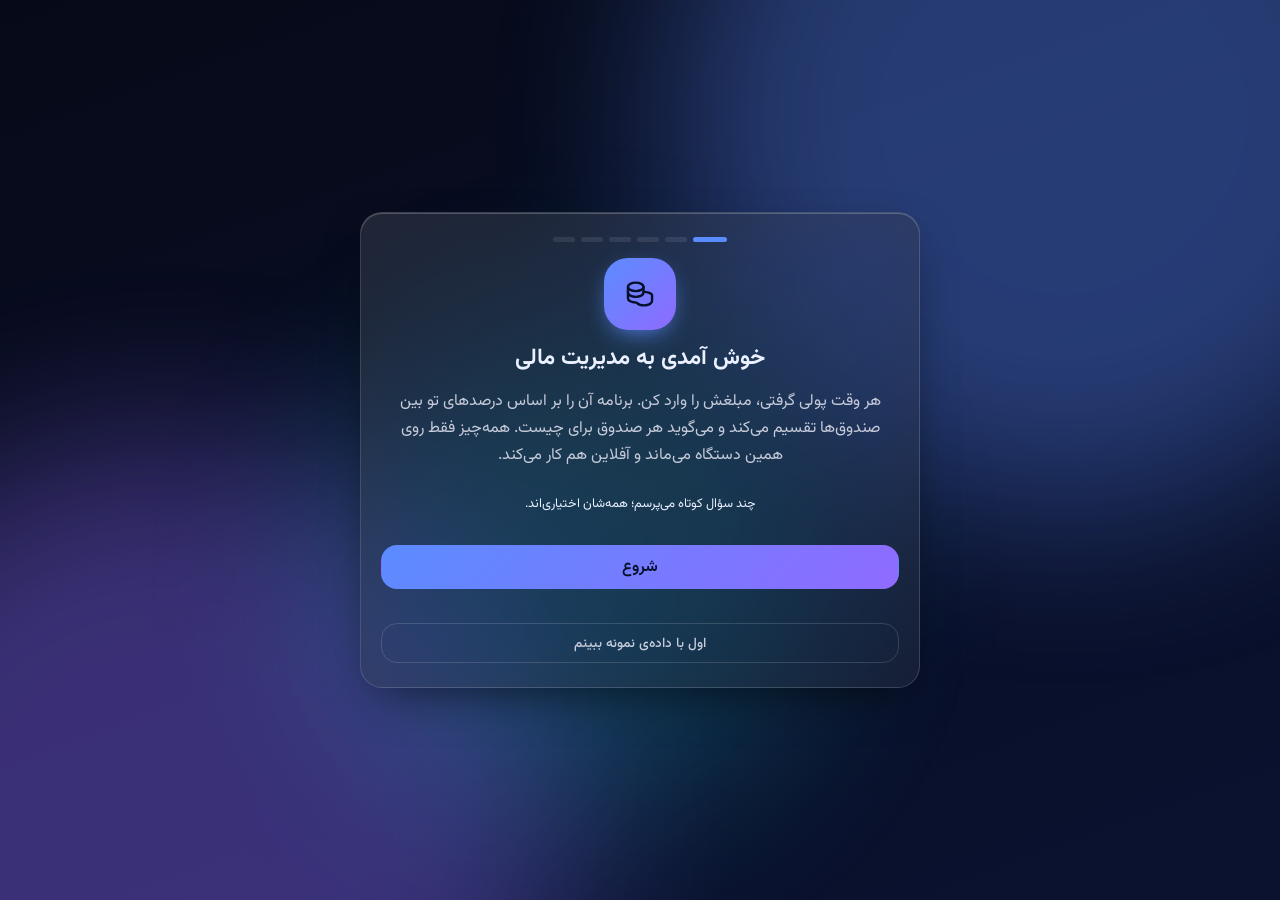
==== commit d1690e9d: "Add files via upload" ====
--- a/index.html
+++ b/index.html
@@ -14,14 +14,31 @@
 <link rel="apple-touch-icon" href="icons/apple-touch-icon.png">
 <meta name="apple-mobile-web-app-title" content="مدیریت مالی">
 <meta name="description" content="تقسیم درآمد بین صندوق‌ها و مدیریت پس‌انداز؛ آفلاین و خصوصی">
-<link rel="stylesheet" href="css/tokens.css">
-<link rel="stylesheet" href="css/base.css">
-<link rel="stylesheet" href="css/glass.css">
-<link rel="stylesheet" href="css/layout.css">
-<link rel="stylesheet" href="css/components.css">
+<link rel="stylesheet" href="app.aa0a0d6e.css">
+<link rel="preload" href="fonts/Vazirmatn-Variable.woff2" as="font" type="font/woff2" crossorigin>
+<script>
+/* تم را پیش از رسم صفحه می‌گذاریم تا هنگام لودینگ رنگ اشتباه نبینی */
+try{var P=JSON.parse(localStorage.getItem('fm.prefs.v1')||'{}'),m=P.mode||'dark',L=['paper','ice','mint','peach','lavender','sky'],d=document.documentElement;
+var light=m==='light'||(m==='auto'&&matchMedia('(prefers-color-scheme: light)').matches);
+d.dataset.theme=light?(P.lightTheme||'paper'):(P.theme||'midnight');}catch(e){}
+addEventListener('load',function(){setTimeout(function(){var b=document.getElementById('boot');if(b)b.classList.add('out')},9000)});
+</script>
+<style id="boot-css">
+#boot{position:fixed;inset:0;z-index:9999;display:grid;place-items:center;align-content:center;gap:18px;background:radial-gradient(120% 90% at 50% 0%,var(--bg-1,#0b1230),var(--bg-0,#060a18));color:var(--text,#e8eeff);transition:opacity .35s ease,visibility .35s}
+#boot.out{opacity:0;visibility:hidden;pointer-events:none}
+#boot .bl{width:76px;height:76px;border-radius:24px;display:grid;place-items:center;background:linear-gradient(135deg,var(--a1,#6b8cff),var(--a2,#a78bfa));box-shadow:0 18px 50px -14px var(--a1,#6b8cff);animation:bootpulse 1.6s ease-in-out infinite}
+#boot svg{width:38px;height:38px;color:var(--on-accent,#06102a)}
+#boot .bt{font:600 1.05rem Tahoma,"Segoe UI",system-ui,sans-serif;opacity:.9}
+#boot .bar{width:132px;height:4px;border-radius:99px;background:rgba(127,127,160,.25);overflow:hidden}
+#boot .bar i{display:block;height:100%;width:40%;border-radius:99px;background:linear-gradient(90deg,var(--a1,#6b8cff),var(--a2,#a78bfa));animation:bootbar 1.1s ease-in-out infinite}
+@keyframes bootpulse{0%,100%{transform:scale(1)}50%{transform:scale(1.07)}}
+@keyframes bootbar{0%{transform:translateX(-120%)}100%{transform:translateX(330%)}}
+@media (prefers-reduced-motion:reduce){#boot .bl,#boot .bar i{animation:none}}
+</style>
 </head>
 <body>
+<div id="boot" role="status" aria-live="polite" aria-label="در حال بارگذاری"><span class="bl"><svg viewBox="0 0 24 24" fill="none" stroke="currentColor" stroke-width="1.8" stroke-linecap="round" stroke-linejoin="round" aria-hidden="true"><ellipse cx="12" cy="6" rx="7" ry="3"/><path d="M5 6v6c0 1.7 3.1 3 7 3s7-1.3 7-3V6"/><path d="M5 12v6c0 1.7 3.1 3 7 3s7-1.3 7-3v-6"/></svg></span><span class="bt">مدیریت مالی</span><span class="bar"><i></i></span></div>
 <div id="app"></div>
-<script type="module" src="js/main.js"></script>
+<script type="module" src="app.d1cd5dad.js"></script>
 </body>
 </html>
--- a/app.aa0a0d6e.css
+++ b/app.aa0a0d6e.css
@@ -0,0 +1 @@
+:root{--fs-scale: 1;--blur: 26px;--glass-sat: 1.45;--aurora-op: .75;--fx: 1;--tilt-max: 7deg;--r-xl: 28px;--r-lg: 22px;--r-md: 16px;--r-sm: 12px;--r-pill: 999px;--sp-1: 4px;--sp-2: 8px;--sp-3: 12px;--sp-4: 16px;--sp-5: 20px;--sp-6: 28px;--sp-7: 40px;--ease: cubic-bezier(.22, 1, .36, 1);--ease-spring: cubic-bezier(.34, 1.56, .64, 1);--dur-1: .14s;--dur-2: .26s;--dur-3: .52s;--font-ui: "Vazirmatn", Tahoma, "Segoe UI", "Noto Naskh Arabic", system-ui, sans-serif;--font-num: var(--font-ui);--scrim: 38%;--pos: #34d399;--neg: #fb7185;--warn: #fbbf24}:root,[data-theme=midnight]{color-scheme:dark;--bg-0: #060a18;--bg-1: #0b1230;--a1: #5b8cff;--a2: #8f6bff;--a3: #22d3ee;--text: #eaf0ff;--text-dim: #9fabc9;--text-faint: #6b7794;--glass-bg: rgba(255,255,255,.065);--glass-bg-2: rgba(255,255,255,.11);--glass-border: rgba(255,255,255,.14);--glass-hi: rgba(255,255,255,.22);--glass-shadow: 0 18px 50px -18px rgba(0,0,0,.65);--track: rgba(255,255,255,.09);--on-accent: #06102a}[data-theme=violet]{--bg-0: #0b061a;--bg-1: #1a0b3b;--a1: #a855f7;--a2: #ec4899;--a3: #6366f1;--text: #f4ecff;--text-dim: #b8a6d8;--text-faint: #7d6ca0;--on-accent: #1a0630}[data-theme=ocean]{--bg-0: #031018;--bg-1: #06263a;--a1: #14b8a6;--a2: #0ea5e9;--a3: #22d3ee;--text: #e6fbff;--text-dim: #9cc4cf;--text-faint: #5f8794;--on-accent: #03222b}[data-theme=sunset]{--bg-0: #180812;--bg-1: #2e0f1f;--a1: #fb923c;--a2: #f43f5e;--a3: #f59e0b;--text: #fff1ea;--text-dim: #d4aa9c;--text-faint: #957366;--on-accent: #2a0a05}[data-theme=forest]{--bg-0: #04100a;--bg-1: #082a1a;--a1: #34d399;--a2: #84cc16;--a3: #10b981;--text: #e9fff3;--text-dim: #9ccbb2;--text-faint: #5e8a74;--on-accent: #032313}[data-theme=graphite]{--bg-0: #0a0b0e;--bg-1: #16181d;--a1: #94a3b8;--a2: #cbd5e1;--a3: #64748b;--text: #eef1f5;--text-dim: #a2abb8;--text-faint: #6a7280;--on-accent: #0d1117}[data-theme=amoled]{--bg-0: #000000;--bg-1: #04050a;--a1: #60a5fa;--a2: #a78bfa;--a3: #34d399;--text: #f2f5fb;--text-dim: #a0a8b8;--text-faint: #666e7e;--glass-bg: rgba(255,255,255,.055);--glass-border: rgba(255,255,255,.12);--on-accent: #02060f}[data-theme=ruby]{--bg-0: #14050a;--bg-1: #2a0813;--a1: #f43f5e;--a2: #e11d48;--a3: #fb7185;--text: #ffeef1;--text-dim: #d4a1ab;--text-faint: #96626c;--on-accent: #30040d}[data-theme=gold]{--bg-0: #110c03;--bg-1: #241a08;--a1: #fbbf24;--a2: #f59e0b;--a3: #fde68a;--text: #fff8e6;--text-dim: #d4c08a;--text-faint: #8f7f55;--on-accent: #2a1c02}[data-theme=rose]{--bg-0: #170812;--bg-1: #2c0e24;--a1: #f472b6;--a2: #fb7185;--a3: #c084fc;--text: #ffeef8;--text-dim: #d3a6c3;--text-faint: #956b86;--on-accent: #2c0620}[data-theme=paper]{color-scheme:light;--bg-0: #f1ede4;--bg-1: #fbf8f1;--a1: #3b6cf0;--a2: #7c5cff;--a3: #0ea5a4;--text: #1c1a17;--text-dim: #5d5850;--text-faint: #8d877c;--glass-bg: rgba(255,255,255,.62);--glass-bg-2: rgba(255,255,255,.82);--glass-border: rgba(40,30,10,.1);--glass-hi: rgba(255,255,255,.95);--glass-shadow: 0 18px 44px -22px rgba(60,40,10,.35);--track: rgba(40,30,10,.08);--on-accent: #ffffff;--pos: #059669;--neg: #e11d48;--warn: #d97706}[data-theme=ice]{color-scheme:light;--bg-0: #e6f1f9;--bg-1: #f7fbff;--a1: #0ea5e9;--a2: #6366f1;--a3: #14b8a6;--text: #0b1b2b;--text-dim: #496177;--text-faint: #7d93a6;--glass-bg: rgba(255,255,255,.58);--glass-bg-2: rgba(255,255,255,.8);--glass-border: rgba(10,60,110,.12);--glass-hi: rgba(255,255,255,.95);--glass-shadow: 0 18px 44px -22px rgba(10,60,110,.35);--track: rgba(10,60,110,.08);--on-accent: #ffffff;--pos: #059669;--neg: #e11d48;--warn: #d97706}:root{--c-sky: #38bdf8;--c-indigo: #6366f1;--c-violet: #a78bfa;--c-pink: #f472b6;--c-rose: #fb7185;--c-orange: #fb923c;--c-amber: #fbbf24;--c-lime: #a3e635;--c-emerald: #34d399;--c-teal: #2dd4bf;--c-cyan: #22d3ee;--c-slate: #94a3b8}[data-theme=turquoise]{--bg-0:#021615;--bg-1:#053033;--a1:#2dd4bf;--a2:#22d3ee;--a3:#5eead4;--text:#e6fffb;--text-dim:#9cd0c9;--text-faint:#5d908a;--on-accent:#03201e}[data-theme=neon]{--bg-0:#07040f;--bg-1:#16072e;--a1:#22ffd0;--a2:#ff3df2;--a3:#7c4dff;--text:#f5f0ff;--text-dim:#b4a6d8;--text-faint:#77699d;--on-accent:#07040f;--glass-border:rgba(255,255,255,.16)}[data-theme=aurora]{--bg-0:#04121a;--bg-1:#0a2a2e;--a1:#4ade80;--a2:#38bdf8;--a3:#a78bfa;--text:#ebfff5;--text-dim:#9fcdb9;--text-faint:#5f8c78;--on-accent:#03200f}[data-theme=chocolate]{--bg-0:#120a06;--bg-1:#2a160c;--a1:#d9a066;--a2:#c2703d;--a3:#f2c48d;--text:#fff3e8;--text-dim:#cfae92;--text-faint:#8f7260;--on-accent:#2a1306}[data-theme=lime]{--bg-0:#0a0f03;--bg-1:#18240a;--a1:#bef264;--a2:#84cc16;--a3:#facc15;--text:#f6ffe0;--text-dim:#b9cc8f;--text-faint:#7b8c58;--on-accent:#18240a}[data-theme=deepsea]{--bg-0:#020617;--bg-1:#0c1e4a;--a1:#3b82f6;--a2:#06b6d4;--a3:#6366f1;--text:#e8f0ff;--text-dim:#9aaed6;--text-faint:#5d7098;--on-accent:#02102b}[data-theme=volcano]{--bg-0:#120503;--bg-1:#2b0c06;--a1:#ff5a1f;--a2:#ff2d55;--a3:#ffb020;--text:#fff0ea;--text-dim:#d7a89a;--text-faint:#97695c;--on-accent:#2b0a02}[data-theme=lilac]{--bg-0:#0e0a1a;--bg-1:#241a3d;--a1:#c4b5fd;--a2:#f0abfc;--a3:#93c5fd;--text:#f6f1ff;--text-dim:#bcaee0;--text-faint:#7f72a3;--on-accent:#1b1036}[data-theme=mint],[data-theme=peach],[data-theme=lavender],[data-theme=sky]{color-scheme:light;--glass-bg:rgba(255,255,255,.6);--glass-bg-2:rgba(255,255,255,.82);--glass-border:rgba(20,40,60,.11);--glass-hi:rgba(255,255,255,.95);--glass-shadow:0 18px 44px -22px rgba(30,40,70,.35);--track:rgba(20,40,60,.08);--on-accent:#fff;--pos:#059669;--neg:#e11d48;--warn:#d97706}[data-theme=mint]{--bg-0:#e3f5ee;--bg-1:#f4fcf8;--a1:#10b981;--a2:#06b6d4;--a3:#84cc16;--text:#0b2a20;--text-dim:#46675b;--text-faint:#7a9a8e}[data-theme=peach]{--bg-0:#fbe9e0;--bg-1:#fff6f1;--a1:#f97316;--a2:#ec4899;--a3:#f59e0b;--text:#2b1408;--text-dim:#7a5545;--text-faint:#a8877a}[data-theme=lavender]{--bg-0:#ece8fb;--bg-1:#f8f6ff;--a1:#7c3aed;--a2:#d946ef;--a3:#6366f1;--text:#1a1033;--text-dim:#5a4d80;--text-faint:#8d82ad}[data-theme=sky]{--bg-0:#dff0ff;--bg-1:#f3f9ff;--a1:#2563eb;--a2:#0ea5e9;--a3:#8b5cf6;--text:#0a1a33;--text-dim:#4a6385;--text-faint:#7f93ad}:root,[data-theme]{--text-dim: color-mix(in srgb, var(--text) 84%, var(--bg-0));--text-faint: color-mix(in srgb, var(--text) 70%, var(--bg-0))}[data-theme=paper],[data-theme=ice],[data-theme=mint],[data-theme=peach],[data-theme=lavender],[data-theme=sky]{--scrim: 22%;--text-dim: color-mix(in srgb, var(--text) 88%, var(--bg-0));--text-faint: color-mix(in srgb, var(--text) 74%, var(--bg-0))}*,*:before,*:after{box-sizing:border-box;margin:0;padding:0}html{font-size:calc(16px * var(--fs-scale));-webkit-text-size-adjust:100%;-webkit-tap-highlight-color:transparent;scrollbar-width:thin;scrollbar-color:var(--glass-hi) transparent}body{min-height:100vh;min-height:100dvh;font-family:var(--font-ui);color:var(--text);background:linear-gradient(160deg,var(--bg-0),var(--bg-1));background-attachment:fixed;line-height:1.7;overflow-x:hidden;font-variant-numeric:tabular-nums;direction:rtl}button,input,select,textarea{font:inherit;color:inherit}button{background:none;border:0;cursor:pointer;touch-action:manipulation}input,select,textarea{font-size:max(16px,1rem)}a{color:var(--a1);text-decoration:none}svg{display:block}h1,h2,h3{line-height:1.35;font-weight:700}.num{font-family:var(--font-num);direction:ltr;unicode-bidi:isolate;display:inline-block}.dim{color:var(--text-dim)}.faint{color:var(--text-faint)}.sr-only{position:absolute;width:1px;height:1px;overflow:hidden;clip:rect(0 0 0 0);white-space:nowrap}:focus-visible{outline:2px solid var(--a1);outline-offset:2px;border-radius:8px}.aurora{position:fixed;inset:0;z-index:-1;overflow:hidden;pointer-events:none;opacity:calc(var(--aurora-op) * var(--fx))}.aurora i{position:absolute;width:62vmax;height:62vmax;border-radius:50%;filter:blur(90px);opacity:.5;will-change:transform}.aurora i:nth-child(1){background:var(--a1);top:-22vmax;inset-inline-start:-14vmax;animation:drift1 26s ease-in-out infinite alternate}.aurora i:nth-child(2){background:var(--a2);bottom:-26vmax;inset-inline-end:-18vmax;animation:drift2 32s ease-in-out infinite alternate}.aurora i:nth-child(3){background:var(--a3);width:40vmax;height:40vmax;top:35%;inset-inline-start:35%;opacity:.28;animation:drift3 38s ease-in-out infinite alternate}@keyframes drift1{to{transform:translate(18vmax,12vmax) scale(1.15)}}@keyframes drift2{to{transform:translate(-16vmax,-10vmax) scale(1.1)}}@keyframes drift3{to{transform:translate(-12vmax,14vmax) scale(.85)}}[data-fx-aurora=off] .aurora i{animation:none}@media(prefers-reduced-motion:reduce){:root:not([data-motion=force]) *{animation-duration:.01ms!important;animation-iteration-count:1!important;transition-duration:.01ms!important}}.glass{position:relative;background:linear-gradient(145deg,var(--glass-bg-2),var(--glass-bg)),linear-gradient(color-mix(in srgb,var(--bg-0) var(--scrim),transparent),color-mix(in srgb,var(--bg-0) var(--scrim),transparent));border:1px solid var(--glass-border);border-radius:var(--r-lg);-webkit-backdrop-filter:blur(var(--blur)) saturate(var(--glass-sat));backdrop-filter:blur(var(--blur)) saturate(var(--glass-sat));box-shadow:var(--glass-shadow),inset 0 1px 0 var(--glass-hi);overflow:hidden;transition:transform var(--dur-2) var(--ease),border-color var(--dur-2)}.glass:before{content:"";position:absolute;inset:0;pointer-events:none;border-radius:inherit;background:radial-gradient(380px circle at var(--mx,50%) var(--my,0%),rgba(255,255,255,calc(.13 * var(--fx))),transparent 60%);opacity:0;transition:opacity var(--dur-2)}.glass:hover:before{opacity:1}[data-fx-spot=off] .glass:before{display:none}.glass.tilt{transform:perspective(900px) rotateX(var(--rx,0deg)) rotateY(var(--ry,0deg));will-change:transform}.glass-flat{border-radius:var(--r-md)}.chip{display:inline-flex;align-items:center;gap:6px;padding:4px 12px;border-radius:var(--r-pill);background:var(--glass-bg);border:1px solid var(--glass-border);font-size:.8rem;color:var(--text-dim)}.btn{position:relative;overflow:hidden;display:inline-flex;align-items:center;justify-content:center;gap:8px;min-height:44px;padding:0 18px;border-radius:var(--r-md);background:var(--glass-bg-2);border:1px solid var(--glass-border);font-weight:600;transition:transform var(--dur-1) var(--ease),background var(--dur-2)}.btn:active{transform:scale(.97)}.btn.primary{background:linear-gradient(135deg,var(--a1),var(--a2));color:var(--on-accent);border-color:transparent}.icon-btn{width:44px;height:44px;border-radius:50%;display:grid;place-items:center;background:var(--glass-bg);border:1px solid var(--glass-border)}.ripple{position:absolute;border-radius:50%;background:#ffffff59;transform:scale(0);animation:rip .6s var(--ease) forwards;pointer-events:none}@keyframes rip{to{transform:scale(1);opacity:0}}#app{min-height:100dvh}.main{padding:calc(env(safe-area-inset-top) + 12px) 16px calc(110px + env(safe-area-inset-bottom));max-width:1280px;margin-inline:auto}.topbar{display:flex;align-items:center;gap:12px;min-height:56px;margin-bottom:12px}.brand-m{display:flex;align-items:center;gap:10px;font-size:1.05rem}.logo{width:40px;height:40px;border-radius:14px;display:grid;place-items:center;color:var(--on-accent);background:linear-gradient(135deg,var(--a1),var(--a2));box-shadow:0 8px 24px -8px var(--a1)}.brand-m .logo{width:34px;height:34px;border-radius:12px}.topbar h1{flex:1;font-size:1.15rem;text-align:center}.top-actions{margin-inline-start:auto;display:flex;gap:8px}.view{display:flex;flex-direction:column;gap:16px}.bottom-nav{position:fixed;z-index:50;inset-inline:12px;bottom:calc(10px + env(safe-area-inset-bottom));display:flex;justify-content:space-around;padding:6px;border-radius:26px}.tab{flex:1;min-height:52px;display:flex;flex-direction:column;align-items:center;justify-content:center;gap:2px;font-size:.7rem;color:var(--text-dim);border-radius:20px;position:relative;transition:color var(--dur-2),background var(--dur-2)}.tab.active{color:var(--text);background:linear-gradient(135deg,color-mix(in srgb,var(--a1) 35%,transparent),color-mix(in srgb,var(--a2) 25%,transparent))}.tab.active svg{color:var(--a1)}.sidebar{display:none}.bucket-grid{display:grid;gap:14px;grid-template-columns:1fr}.two-col{display:grid;gap:16px;grid-template-columns:1fr}@media(min-width:700px){.main{padding-inline:28px}.bucket-grid{grid-template-columns:repeat(2,1fr)}.two-col{grid-template-columns:1fr 1fr}.bottom-nav{inset-inline:auto;left:50%;transform:translate(-50%);width:min(520px,90vw)}}@media(min-width:1024px){#app{display:grid;grid-template-columns:260px 1fr;gap:0;padding:16px;padding-inline-end:0}.sidebar{display:flex;flex-direction:column;gap:20px;position:sticky;top:16px;height:calc(100dvh - 32px);padding:20px;border-radius:var(--r-xl)}.bottom-nav,.brand-m{display:none}.main{width:100%;padding:8px 28px 40px}.topbar h1{text-align:start;font-size:1.4rem}.bucket-grid{grid-template-columns:repeat(3,1fr)}.brand{display:flex;align-items:center;gap:12px;font-size:1.15rem}.sidebar nav{display:flex;flex-direction:column;gap:6px}.nav-item{display:flex;align-items:center;gap:12px;min-height:48px;padding:0 14px;border-radius:var(--r-md);color:var(--text-dim);font-weight:600;position:relative;transition:background var(--dur-2),color var(--dur-2)}.nav-item:hover{background:var(--glass-bg);color:var(--text)}.nav-item.active{color:var(--text);background:linear-gradient(135deg,color-mix(in srgb,var(--a1) 32%,transparent),color-mix(in srgb,var(--a2) 20%,transparent))}.nav-item.active svg{color:var(--a1)}.side-foot{margin-top:auto;font-size:.75rem}.view{display:grid;grid-template-columns:repeat(12,1fr);gap:18px;align-items:start}.view>*{grid-column:span 12}.view>.hero{grid-column:span 12}.view>.reminder{grid-column:span 4;align-self:stretch}.view>.two-col{grid-template-columns:1fr 1fr}}@media(min-width:1500px){.bucket-grid{grid-template-columns:repeat(5,1fr)}}.pad{padding:20px}.sec{font-size:1.05rem;margin-top:4px}.sec.in{margin:0 0 14px}.sub{font-size:.9rem;color:var(--text-dim);margin:16px 0 8px}.foot{text-align:center;font-size:.8rem;padding:8px}.note{font-size:.8rem;margin:10px 0}.empty{display:grid;place-items:center;text-align:center;gap:8px;min-height:50vh;color:var(--text-dim)}.hero{padding:22px;border-radius:var(--r-xl);background:radial-gradient(120% 120% at 100% 0%,color-mix(in srgb,var(--a1) 28%,transparent),transparent 60%),radial-gradient(100% 100% at 0% 100%,color-mix(in srgb,var(--a2) 22%,transparent),transparent 60%),linear-gradient(145deg,var(--glass-bg-2),var(--glass-bg))}.hero-top{display:flex;justify-content:space-between;align-items:center}.hero-label{margin-top:10px;color:var(--text-dim)}.hero-amount{display:flex;align-items:baseline;gap:10px;margin:2px 0 12px;flex-wrap:wrap}.hero-amount .num{font-size:clamp(2rem,8vw,3.2rem);font-weight:800;letter-spacing:-.5px;line-height:1.2}.hero-amount small{color:var(--text-dim);font-size:1rem}.hero-sub{display:flex;flex-wrap:wrap;gap:8px}.pos-chip{color:var(--pos)}.quick{display:grid;grid-template-columns:1.3fr 1fr 1fr;gap:10px;margin-top:18px}.quick .btn{padding:0 10px;font-size:.88rem}@media(max-width:420px){.quick{grid-template-columns:1fr 1fr}.quick .btn.primary{grid-column:span 2}}.reminder{align-self:start;display:flex;align-items:center;gap:12px;padding:14px 16px}.reminder>div{flex:1}.bucket{padding:16px;display:flex;flex-direction:column;gap:8px;background:linear-gradient(145deg,color-mix(in srgb,var(--bc) 14%,var(--glass-bg-2)),var(--glass-bg))}.bucket header{display:flex;align-items:center;gap:10px}.bubble{width:42px;height:42px;border-radius:14px;display:grid;place-items:center;flex:none;color:var(--bc,var(--a1));background:color-mix(in srgb,var(--bc,var(--a1)) 20%,transparent);box-shadow:inset 0 0 0 1px color-mix(in srgb,var(--bc,var(--a1)) 35%,transparent)}.b-title{flex:1;display:flex;align-items:center;gap:8px;flex-wrap:wrap}.b-title h3{font-size:1rem}.pctchip{font-size:.72rem;padding:1px 8px;border-radius:99px;background:color-mix(in srgb,var(--bc) 22%,transparent);color:var(--text)}.lock-badge{display:inline-flex;align-items:center;gap:4px;font-size:.72rem;color:var(--text-dim);padding:3px 8px;border-radius:99px;background:var(--glass-bg);border:1px solid var(--glass-border)}.desc{font-size:.78rem;color:var(--text-dim);line-height:1.6;min-height:2.6em}.b-balance{display:flex;align-items:baseline;gap:6px}.b-balance .num{font-size:1.45rem;font-weight:800}.b-balance small{color:var(--text-dim);font-size:.75rem}.pbar{height:8px;border-radius:99px;background:var(--track);overflow:hidden}.pbar i{display:block;height:100%;border-radius:inherit;background:linear-gradient(90deg,var(--bc),color-mix(in srgb,var(--bc) 60%,#fff));transform-origin:right;animation:grow 1s var(--ease) both}.pbar i.warn{background:linear-gradient(90deg,var(--warn),var(--neg))}@keyframes grow{0%{transform:scaleX(0)}}.bucket footer{display:flex;align-items:center;gap:8px;font-size:.78rem}.bucket footer .spark-wrap{margin-inline-start:auto}.spark{overflow:visible}.donut-wrap{display:flex;flex-wrap:wrap;gap:18px;align-items:center;justify-content:center}.donut{width:190px;height:190px}.donut .arc{transition:stroke-width .2s,opacity .2s;cursor:pointer}.donut .arc:hover{stroke-width:28;opacity:.9}.donut-center{display:flex;flex-direction:column;align-items:center;justify-content:center;height:100%;font-size:.8rem}.donut-center b{font-size:1.4rem}.legend{list-style:none;display:grid;gap:8px;min-width:170px;flex:1}.legend li{display:flex;align-items:center;gap:8px;font-size:.88rem}.legend i{width:10px;height:10px;border-radius:50%}.legend b{margin-inline-start:auto}.chart-box{width:100%}.chart-box svg{width:100%;height:auto;overflow:visible}.axis{fill:var(--text-dim);font-size:11px;font-family:var(--font-ui)}.line-chart .stroke{stroke-dasharray:1;stroke-dashoffset:1;animation:draw 1.6s var(--ease) forwards}@keyframes draw{to{stroke-dashoffset:0}}.bar-chart .bar{transform-box:fill-box;transform-origin:bottom;animation:rise .9s var(--ease) both;animation-delay:var(--d);transition:opacity .2s}.bar-chart .bar:hover{opacity:1}@keyframes rise{0%{transform:scaleY(0)}}.line-chart .dot:hover{fill:var(--a1)}.chart-tip{position:absolute;z-index:200;pointer-events:none;padding:6px 12px;border-radius:12px;font-size:.8rem;display:flex;gap:8px;opacity:0;transform:translate(-50%,-100%);transition:opacity .15s}.chart-tip.on{opacity:1}.ring-t{fill:var(--text);font-size:11px;font-weight:700}.tx-list{list-style:none;display:grid;gap:4px}.tx{display:flex;align-items:center;gap:12px;padding:10px 4px;border-bottom:1px solid var(--glass-border)}.tx:last-child{border:0}.tx-ic{width:38px;height:38px;border-radius:12px;display:grid;place-items:center;flex:none;background:var(--glass-bg)}.tx-ic.pos{color:var(--pos);background:color-mix(in srgb,var(--pos) 16%,transparent)}.tx-ic.neg{color:var(--neg);background:color-mix(in srgb,var(--neg) 16%,transparent)}.tx-ic.neu{color:var(--a1);background:color-mix(in srgb,var(--a1) 16%,transparent)}.tx-main{flex:1;min-width:0}.tx-main b{display:block;font-size:.92rem}.tags{display:flex;gap:6px;flex-wrap:wrap;align-items:center;font-size:.75rem}.tag{color:var(--a1);background:color-mix(in srgb,var(--a1) 14%,transparent);padding:0 8px;border-radius:99px}.tx-amt{font-weight:700}.tx-amt.pos{color:var(--pos)}.tx-amt.neg{color:var(--neg)}.settings{display:grid;gap:16px}@media(min-width:1024px){.settings{grid-template-columns:1fr 1fr;align-items:start}.settings>section:nth-child(3){grid-row:span 2}}.seg{display:flex;padding:4px;gap:4px;border-radius:var(--r-md);background:var(--glass-bg);border:1px solid var(--glass-border)}.seg button{flex:1;min-height:40px;border-radius:12px;color:var(--text-dim);font-weight:600;transition:all var(--dur-2)}.seg button.on{background:linear-gradient(135deg,var(--a1),var(--a2));color:var(--on-accent)}.theme-grid{display:grid;grid-template-columns:repeat(auto-fill,minmax(96px,1fr));gap:10px}.theme-card{position:relative;overflow:hidden;display:flex;flex-direction:column;align-items:center;gap:4px;padding:12px 6px;min-height:84px;border-radius:var(--r-md);background:var(--glass-bg);border:1px solid var(--glass-border);font-size:.85rem}.theme-card small{font-size:.68rem;color:var(--text-faint)}.theme-card .sw{width:34px;height:34px;border-radius:50%;box-shadow:0 6px 16px -6px currentColor}.theme-card.on{border-color:var(--a1);box-shadow:0 0 0 2px color-mix(in srgb,var(--a1) 45%,transparent)}.accent-row{display:flex;gap:12px;align-items:center}.accent-row input[type=color]{width:56px;height:44px;border:0;border-radius:12px;background:none;padding:0;cursor:pointer}.b-edit-list{display:grid;gap:12px}.b-edit{padding:12px;display:grid;gap:10px}.be-head{display:flex;align-items:center;gap:10px}.swatches,.icon-pick{display:flex;flex-wrap:wrap;gap:8px}.sw-dot{width:30px;height:30px;border-radius:50%;border:2px solid transparent;min-width:30px}.sw-dot.on{border-color:var(--text);box-shadow:0 0 0 2px var(--bg-0) inset}.ip{width:36px;height:36px;border-radius:10px;display:grid;place-items:center;background:var(--glass-bg);border:1px solid var(--glass-border);color:var(--text-dim)}.ip.on{color:var(--on-accent);background:var(--a1);border-color:transparent}.font-list{display:grid;gap:8px}.font-row{display:grid;grid-template-columns:auto 1fr;gap:2px 12px;text-align:start;padding:10px 14px;border-radius:var(--r-md);background:var(--glass-bg);border:1px solid var(--glass-border);min-height:56px}.font-row.on{border-color:var(--a1);box-shadow:0 0 0 2px color-mix(in srgb,var(--a1) 40%,transparent)}.fname{font-weight:700}.fsample{color:var(--text-dim);font-size:.9rem;direction:rtl}.fstat{grid-column:1/-1;font-size:.7rem;color:var(--text-faint);font-family:var(--font-ui)}.slider{display:grid;gap:6px;margin-top:14px;font-size:.9rem}.slider span{display:flex;justify-content:space-between}input[type=range]{width:100%;accent-color:var(--a1);height:28px}.switch-row{display:flex;align-items:center;justify-content:space-between;gap:12px;min-height:46px;cursor:pointer}.switch-row input{position:absolute;opacity:0;pointer-events:none}.switch{width:46px;height:28px;border-radius:99px;background:var(--track);position:relative;flex:none;transition:background var(--dur-2)}.switch:after{content:"";position:absolute;top:3px;inset-inline-start:3px;width:22px;height:22px;border-radius:50%;background:#fff;transition:transform var(--dur-2) var(--ease-spring);box-shadow:0 2px 6px #0000004d}.switch-row input:checked+.switch{background:var(--a1)}.switch-row input:checked+.switch:after{transform:translate(-18px)}.switch-row input:focus-visible+.switch{outline:2px solid var(--a1);outline-offset:2px}.toast{position:fixed;z-index:700;inset-inline:0;margin-inline:auto;width:max-content;max-width:90vw;bottom:calc(96px + env(safe-area-inset-bottom));padding:10px 20px;border-radius:99px;opacity:0;transform:translateY(12px);transition:all var(--dur-2) var(--ease);pointer-events:none}.toast.on{opacity:1;transform:none}@media(min-width:1024px){.toast{bottom:28px}}::view-transition-old(root){animation:fadeout .18s ease both}::view-transition-new(root){animation:fadein .28s var(--ease) both}@keyframes fadeout{to{opacity:0}}@keyframes fadein{0%{opacity:0;transform:translateY(8px)}}.settings2{display:grid;gap:14px}.settings2.wide{grid-template-columns:320px 1fr;align-items:start}.set-list{padding:8px;display:grid;gap:4px}.set-item{display:flex;align-items:center;gap:12px;padding:10px;min-height:60px;border-radius:var(--r-md);text-align:start;transition:background var(--dur-2)}.set-item:hover{background:var(--glass-bg)}.set-item.on{background:linear-gradient(135deg,color-mix(in srgb,var(--a1) 30%,transparent),color-mix(in srgb,var(--a2) 18%,transparent))}.si-t{flex:1;display:grid;line-height:1.5}.si-t small{font-size:.72rem}.chev{color:var(--text-faint);display:grid}.settings2.wide .set-item .chev{display:none}.sd-head{display:flex;align-items:center;gap:10px;margin-bottom:8px}.sd-head h2{font-size:1.15rem}.btn.ghost{background:transparent;margin-top:20px;color:var(--text-dim);font-weight:500;min-height:40px;font-size:.85rem}.mini{padding:16px;border-radius:var(--r-lg);margin-bottom:4px;max-width:420px;background:radial-gradient(120% 120% at 100% 0%,color-mix(in srgb,var(--a1) 28%,transparent),transparent 60%),linear-gradient(145deg,var(--glass-bg-2),var(--glass-bg)),color-mix(in srgb,var(--bg-0) var(--scrim),transparent)}.mini-top{display:flex;justify-content:space-between;align-items:center}.mini-amt{font-size:1.9rem;font-weight:800;line-height:1.3}.mini-bar{height:7px;border-radius:9px;background:var(--track);margin:8px 0 12px;overflow:hidden}.mini-bar i{display:block;height:100%;border-radius:inherit;background:linear-gradient(90deg,var(--a1),var(--a2))}.mini-btns{display:flex;gap:8px}.mini-btns .btn{min-height:38px;font-size:.8rem;flex:1;pointer-events:none}.logo.sm{width:28px;height:28px;border-radius:10px}.logo.lg{width:72px;height:72px;border-radius:24px}.seg button{display:flex;align-items:center;justify-content:center;gap:6px}.seg button.on svg{color:inherit}.theme-grid{display:grid;grid-template-columns:repeat(auto-fill,minmax(88px,1fr));gap:10px}.theme-card{min-height:76px;padding:10px 4px 8px}.theme-card .tick{position:absolute;top:6px;inset-inline-end:6px;width:18px;height:18px;border-radius:50%;display:grid;place-items:center;background:var(--a1);color:var(--on-accent)}.accent-pick{display:flex;align-items:center;gap:12px;padding:6px 14px 6px 6px;border-radius:var(--r-md);background:var(--glass-bg);border:1px solid var(--glass-border);min-height:48px;cursor:pointer;font-size:.85rem}.accent-pick input{width:40px;height:36px}.acc{display:grid;gap:10px}.b-edit summary{list-style:none;display:flex;align-items:center;gap:12px;cursor:pointer;min-height:44px}.b-edit summary::-webkit-details-marker{display:none}.b-edit summary .chev{margin-inline-start:auto;transition:transform var(--dur-2)}.b-edit[open] summary .chev{transform:rotate(-90deg)}.b-body{display:grid;gap:8px;padding-top:6px}.b-body .sub{margin:6px 0 2px}.ticks{display:flex;justify-content:space-between}.row-actions{display:flex;gap:10px;flex-wrap:wrap;margin-bottom:8px}.switch-row>span{display:grid}.switch-row small{font-size:.72rem}.about{display:grid;justify-items:center;gap:6px;padding:16px 0;text-align:center}.font-row b{font-weight:700}@media(max-width:1023px){.settings2:not(.wide) .set-detail{padding:16px}}.modal-open body{overflow:hidden}.modal-wrap{position:fixed;inset:0;z-index:600;display:flex;align-items:flex-end;justify-content:center;pointer-events:none}.modal-wrap.on{pointer-events:auto}.backdrop{position:absolute;inset:0;background:#0206148c;opacity:0;transition:opacity var(--dur-2);-webkit-backdrop-filter:blur(3px);backdrop-filter:blur(3px)}.modal-wrap.on .backdrop{opacity:1}.sheet{position:relative;width:100%;max-width:560px;max-height:min(92dvh,900px);display:flex;flex-direction:column;border-radius:var(--r-xl) var(--r-xl) 0 0;background:linear-gradient(160deg,var(--bg-1),var(--bg-0)) padding-box,var(--bg-0);transform:translateY(100%);transition:transform var(--dur-3) var(--ease);padding-bottom:env(safe-area-inset-bottom);outline:none}[data-theme=paper] .sheet,[data-theme=ice] .sheet,[data-theme=mint] .sheet,[data-theme=peach] .sheet,[data-theme=lavender] .sheet,[data-theme=sky] .sheet{background:linear-gradient(160deg,#fff,var(--bg-1))}.sheet.wide{max-width:760px}.modal-wrap.on .sheet{transform:none}.sheet-head{display:flex;align-items:center;gap:12px;padding:16px 18px 8px;position:relative}.sheet-head h2{flex:1;font-size:1.1rem}.grab{position:absolute;top:6px;inset-inline:0;margin:auto;width:42px;height:4px;border-radius:9px;background:var(--glass-border)}.sheet-body{overflow:auto;padding:8px 18px 18px;overscroll-behavior:contain}@media(min-width:700px){.modal-wrap{align-items:center}.sheet{border-radius:var(--r-xl);transform:translateY(24px) scale(.97);opacity:0;transition:transform var(--dur-3) var(--ease),opacity var(--dur-2)}.modal-wrap.on .sheet{opacity:1;transform:none}.grab{display:none}}.form{display:grid;gap:14px}.field{display:grid;gap:6px}.field label,.field .lbl{font-size:.85rem;color:var(--text-dim)}.field input[type=text],.field input:not([type]),.field input[type=search],.field textarea,.field select,.hist-filters select,.search-box input{width:100%;min-height:46px;padding:8px 14px;border-radius:var(--r-md);background:var(--glass-bg);border:1px solid var(--glass-border);color:var(--text);outline:none;transition:border-color var(--dur-2),box-shadow var(--dur-2)}.field textarea{resize:vertical;min-height:70px}.field input:focus,.field textarea:focus,.field select:focus,.hist-filters select:focus,.search-box input:focus,.amt-box:focus-within,.tag-box:focus-within{border-color:var(--a1);box-shadow:0 0 0 3px color-mix(in srgb,var(--a1) 25%,transparent)}select{color:var(--text)}select option{color:#111;background:#fff}.amt-box{display:flex;align-items:center;gap:8px;padding:2px 14px;border-radius:var(--r-md);background:var(--glass-bg);border:1px solid var(--glass-border);min-height:58px}.amt-box input{flex:1;min-width:0;background:none;border:0;outline:none;font-size:1.6rem;font-weight:800;text-align:end;direction:ltr;padding:0}.amt-box .unit{color:var(--text-dim);font-size:.85rem}.field.bad .amt-box{border-color:var(--neg)}.words{min-height:1.4em;font-size:.8rem;color:var(--text-dim)}.field.bad .words{color:var(--neg)}.date-row{display:grid;grid-template-columns:.7fr 1.2fr 1fr auto;gap:8px}.date-row select{padding:8px 10px}.chipsel .cs-grid{display:grid;grid-template-columns:repeat(var(--cols,2),1fr);gap:8px}@media(max-width:420px){.chipsel .cs-grid{grid-template-columns:1fr 1fr}}@media(min-width:700px){.chipsel .cs-grid{grid-template-columns:repeat(var(--cols,3),1fr)}}.cs{display:flex;align-items:center;gap:8px;min-height:52px;padding:8px 10px;border-radius:var(--r-md);background:var(--glass-bg);border:1px solid var(--glass-border);text-align:start;transition:all var(--dur-2)}.cs.on{border-color:var(--bc);background:color-mix(in srgb,var(--bc) 18%,transparent);box-shadow:0 0 0 2px color-mix(in srgb,var(--bc) 35%,transparent)}.cs-t{display:grid;line-height:1.35;min-width:0}.cs-t b{font-size:.85rem}.cs-t small{font-size:.7rem}.cs:disabled{opacity:.4}.bubble.sm{width:30px;height:30px;border-radius:10px;flex:none}.tag-box{display:flex;flex-wrap:wrap;gap:6px;align-items:center;padding:6px 10px;border-radius:var(--r-md);background:var(--glass-bg);border:1px solid var(--glass-border);min-height:46px}.tag-box input{flex:1;min-width:100px;background:none;border:0;outline:none;min-height:34px;padding:0 4px}.chips{display:contents}.tag{--tc:var(--a1);display:inline-flex;align-items:center;gap:4px;color:var(--tc);background:color-mix(in srgb,var(--tc) 14%,transparent)}.tag button{display:grid;place-items:center;width:16px;height:16px;color:inherit;opacity:.7}.suggest{display:flex;gap:6px;flex-wrap:wrap}.tag.s{padding:2px 10px;border:0;font-size:.78rem}.c-actions{display:flex;gap:10px;justify-content:flex-end;margin-top:6px;flex-wrap:wrap}.c-actions .btn{flex:1;min-width:120px}.btn.big{min-height:52px;font-size:1rem}.btn.danger{background:color-mix(in srgb,var(--neg) 22%,transparent);color:var(--neg);border-color:color-mix(in srgb,var(--neg) 45%,transparent)}.btn.sm{min-height:34px;padding:0 12px;margin:0}.btn:disabled{opacity:.45;pointer-events:none}.confirm{display:grid;gap:14px}.c-msg{line-height:1.9}.c-msg p{margin-bottom:8px}.neg-chip{color:var(--neg)}.sec-row{display:flex;align-items:center;justify-content:space-between}.static *{animation:none!important}.welcome{display:grid;justify-items:center;text-align:center;gap:10px;padding:36px 20px;max-width:560px;margin:8vh auto 0}.deposit-page{display:grid;gap:16px}@media(min-width:1024px){.deposit-page{grid-template-columns:1.2fr 1fr;align-items:start}.dep-prev{position:sticky;top:16px}}.split{list-style:none;display:grid;gap:8px}.split li{display:flex;align-items:center;gap:8px;font-size:.9rem}.split li i{width:10px;height:10px;border-radius:50%;background:var(--bc)}.split li>b{margin-inline-start:auto}.split.big li{gap:12px}.sp-main{flex:1;min-width:0}.sp-top{display:flex;justify-content:space-between;font-size:.85rem;margin-bottom:4px}.split.big .pbar i{background:var(--bc)}.split.big .bubble{--bc:inherit}.split.big li{--bc:var(--bc)}.sp-amt{min-width:90px;text-align:end}.sp-total{display:flex;justify-content:space-between;margin-top:12px;padding-top:12px;border-top:1px solid var(--glass-border)}.warnbox .w{font-size:.8rem;color:var(--warn);margin-top:8px;display:flex;gap:6px;align-items:center}.warnbox .w.err{color:var(--neg)}.hist-filters{display:grid;gap:12px}.search-box{display:flex;align-items:center;gap:8px;padding:0 12px;border-radius:var(--r-md);background:var(--glass-bg);border:1px solid var(--glass-border)}.search-box input{border:0;background:none;box-shadow:none!important;padding-inline:0}.f-row{display:flex;gap:8px;flex-wrap:wrap}.f-row select{flex:1;min-width:130px}.f-more{display:grid;gap:12px}.f-more[hidden]{display:none}.count{font-size:.8rem;margin:4px 4px 8px}.day{font-size:.78rem;color:var(--text-faint);margin:14px 0 4px}#results{display:grid;gap:12px}button.tx{width:100%;text-align:start;border-radius:var(--r-sm)}button.tx:hover{background:var(--glass-bg)}.detail{display:grid;gap:12px}.d-amt{font-size:2rem;font-weight:800}.d-amt.pos{color:var(--pos)}.d-amt.neg{color:var(--neg)}.detail dl{display:grid;gap:6px}.detail dl div{display:flex;justify-content:space-between;gap:12px;padding:6px 0;border-bottom:1px solid var(--glass-border)}.detail dt{color:var(--text-dim)}.field .amt-box input,.field .tag-box input{border:0!important;background:none!important;box-shadow:none!important;min-height:0;padding:0 4px;border-radius:0;width:auto}.field .amt-box input{width:100%}.field .tag-box input{min-height:34px}.model{padding:14px;display:grid;gap:10px}.model.on{border-color:var(--a1)}.m-head{display:flex;gap:8px;align-items:center}.m-bar{display:flex;height:10px;border-radius:99px;overflow:hidden;gap:2px}.m-bar i{display:block;min-width:0}.m-legend{display:flex;flex-wrap:wrap;gap:6px 14px;font-size:.78rem;color:var(--text-dim)}.m-legend i{display:inline-block;width:8px;height:8px;border-radius:50%;margin-inline-end:4px}.m-rows{display:grid;gap:8px}.m-row{display:flex;align-items:center;gap:10px}.m-n{flex:1}.m-row input{width:90px;min-height:44px;text-align:center;border-radius:var(--r-md);background:var(--glass-bg);border:1px solid var(--glass-border);outline:none}.m-row input:focus{border-color:var(--a1)}.m-sum{font-size:.95rem;padding:8px 12px;border-radius:var(--r-md);background:var(--glass-bg)}.m-sum.ok{color:var(--pos)}.m-sum.bad{color:var(--neg)}.tag-list{list-style:none;display:grid;gap:10px}.tag-list li{display:flex;align-items:center;gap:8px;flex-wrap:wrap}.grow{flex:1}.data-grid{display:grid;gap:10px;grid-template-columns:repeat(auto-fit,minmax(200px,1fr))}.btn.file{cursor:pointer}.hc{list-style:none;display:grid;gap:6px;margin-top:8px}.hc li{padding:8px 12px;border-radius:var(--r-sm);background:var(--glass-bg)}.hc .error{color:var(--neg)}.hc .warn{color:var(--warn)}.ok-line{display:flex;gap:6px;align-items:center;color:var(--pos);margin-top:8px}.audit{padding:10px 14px}.audit ul{list-style:none;display:grid;gap:4px;margin-top:8px;font-size:.8rem;max-height:260px;overflow:auto}.kv{display:flex;justify-content:space-between;font-size:.85rem}.card-btn{text-align:start;width:100%;cursor:pointer}.spark-big svg{width:100%;height:40px}.sheet.glass:before{display:none}.m-status{min-height:48px}.lockscreen,.onboard{position:fixed;inset:0;z-index:500;display:grid;place-items:center;padding:16px;background:linear-gradient(160deg,var(--bg-0),var(--bg-1));transition:opacity .3s}.lockscreen.out,.onboard.out{opacity:0}.lock-card{width:min(340px,100%);padding:28px 22px;display:grid;justify-items:center;gap:12px;text-align:center}.dots{display:flex;gap:14px;margin:6px 0}.dots i{width:14px;height:14px;border-radius:50%;border:2px solid var(--text-dim);transition:all .15s}.dots i.on{background:var(--a1);border-color:var(--a1);transform:scale(1.15)}.keypad{display:grid;grid-template-columns:repeat(3,72px);gap:12px;margin-top:6px;direction:ltr}.key{width:72px;height:72px;border-radius:50%;font-size:1.5rem;font-weight:600;background:var(--glass-bg-2);border:1px solid var(--glass-border);transition:transform .1s,background .2s}.key:active{transform:scale(.92);background:var(--a1);color:var(--on-accent)}.key:disabled{opacity:.35}.shake{animation:shake .4s}@keyframes shake{20%,60%{transform:translate(-10px)}40%,80%{transform:translate(10px)}}.pin-in{width:100%;min-height:56px;text-align:center;font-size:1.6rem;letter-spacing:.5em;border-radius:var(--r-md);background:var(--glass-bg);border:1px solid var(--glass-border);outline:none}.ob-card{width:min(560px,100%);max-height:calc(100dvh - 32px);overflow:auto;padding:24px 20px;position:relative;z-index:1}.ob-body{display:grid;gap:14px;justify-items:center;text-align:center}.ob-body>*{width:100%}.ob-body .logo{justify-self:center;width:72px}.ob-body h1{font-size:1.4rem}.ob-body h2{font-size:1.2rem}.steps{display:flex;gap:6px;justify-content:center;margin-bottom:16px}.steps i{width:22px;height:5px;border-radius:9px;background:var(--track)}.steps i.on{background:var(--a1);width:34px}.steps i.done{background:color-mix(in srgb,var(--a1) 55%,transparent)}.ob-body .form,.ob-body .split{text-align:start}.search-box.big{min-height:54px}.gres{margin-top:12px;display:grid;gap:4px;max-height:60dvh;overflow:auto}.cmds{display:flex;flex-wrap:wrap;gap:8px}@media(max-width:420px){.keypad{grid-template-columns:repeat(3,64px)}.key{width:64px;height:64px}}.update-banner{position:fixed;z-index:650;inset-inline:12px;top:calc(10px + env(safe-area-inset-top));margin-inline:auto;max-width:520px;display:flex;align-items:center;gap:10px;padding:10px 12px;transform:translateY(-140%);transition:transform var(--dur-3) var(--ease)}.update-banner.on{transform:none}.ub-t{flex:1;display:grid;line-height:1.4;min-width:0}.ub-t small{white-space:nowrap;overflow:hidden;text-overflow:ellipsis}.icon-btn.sm{width:34px;height:34px}.inst-state{display:flex;align-items:center;gap:8px;padding:10px 14px;border-radius:var(--r-md);background:var(--glass-bg)}.inst-state.ok{color:var(--pos)}.steps-ol{padding-inline-start:22px;display:grid;gap:8px;line-height:1.8}.plain{list-style:none;padding:0;margin:8px 0;display:grid;gap:6px}.rules{margin-top:14px}.rules summary{cursor:pointer;font-weight:700}.loan-prev dl,.loan-head dl{display:grid;grid-template-columns:repeat(auto-fit,minmax(140px,1fr));gap:10px;margin:8px 0}.loan-prev dt,.loan-head dt{font-size:.8rem;color:var(--text-dim)}.loan-prev dd,.loan-head dd{margin:0;font-weight:700}.inst-list{list-style:none;padding:0;margin:12px 0;display:grid;gap:6px}.inst-list li{display:grid;grid-template-columns:28px 1fr auto auto;gap:10px;align-items:center;padding:10px 12px;border-radius:var(--r-md);background:var(--glass-bg)}.inst-list li.done{opacity:.55}.inst-list li.late{outline:1px solid var(--warn,#fbbf24)}.inst-list em{font-style:normal;font-size:.78rem;color:var(--text-dim)}.pos-t{color:var(--pos,#34d399)}.pbar i.warn{background:var(--warn,#fbbf24)}.rv-head{display:flex;gap:12px;align-items:center;justify-content:space-between;flex-wrap:wrap;margin-bottom:12px}.rv-nav{display:flex;align-items:center;gap:10px}.rv-grid{display:grid;grid-template-columns:repeat(auto-fit,minmax(150px,1fr));gap:12px;margin:8px 0}.rv-grid .glass{display:flex;flex-direction:column;gap:2px}.big-n{font-size:1.35rem}.tbl-wrap{overflow-x:auto;padding:8px}.rv-tbl{width:100%;border-collapse:collapse;font-size:.85rem;min-width:420px}.rv-tbl th,.rv-tbl td{padding:8px 6px;text-align:start;border-bottom:1px solid var(--glass-border)}.rv-tbl th{color:var(--text-dim);font-weight:600}.dot{display:inline-block;width:10px;height:10px;border-radius:50%;margin-inline-end:6px}.hm-dow,.hm-grid{display:grid;grid-template-columns:repeat(7,1fr);gap:5px;direction:rtl}.hm-dow{margin-bottom:5px;text-align:center;font-size:.75rem;color:var(--text-dim)}.hm{aspect-ratio:1;border-radius:8px;background:color-mix(in srgb,var(--a1) calc(var(--k)*85% + 6%),transparent);border:1px solid var(--glass-border)}.hm-pad{aspect-ratio:1}.tagbars{list-style:none;padding:0;margin:0;display:grid;gap:8px}.tagbars li{display:grid;grid-template-columns:90px 1fr auto;gap:10px;align-items:center}.tagbars i{display:block;height:8px;border-radius:6px;width:var(--w);background:linear-gradient(90deg,var(--a1),var(--a2))}.rv-close{display:flex;gap:12px;align-items:center;justify-content:space-between;flex-wrap:wrap;margin-top:12px}.reminders{display:grid;gap:10px}.reminder.urgent{outline:1px solid var(--warn)}.reminder .btn{white-space:nowrap}.reminder .x{opacity:.6}.num-in{width:72px;min-height:44px;text-align:center;border-radius:12px;border:1px solid var(--glass-border);background:var(--glass-bg);color:inherit}.rv-bk{display:grid;grid-template-columns:repeat(auto-fit,minmax(260px,1fr));gap:10px}.rv-bk dl{display:grid;grid-template-columns:repeat(2,1fr);gap:6px 10px;margin:8px 0 0}.rv-bk dt{font-size:.74rem;color:var(--text-dim)}.rv-bk dd{margin:0;font-size:.9rem}.reminders .reminder{flex-wrap:wrap}.reminders .reminder>div{flex:1 1 55%;min-width:0}.reminders .reminder p{margin:2px 0 0;font-size:.82rem;line-height:1.7}@media(min-width:1024px){.reminders{grid-template-columns:repeat(auto-fit,minmax(340px,1fr))}}.save-banner{position:fixed;z-index:800;inset-inline:12px;top:calc(10px + env(safe-area-inset-top));margin-inline:auto;max-width:560px;display:grid;gap:6px;padding:12px 14px;border-color:var(--neg)}.save-banner b{color:var(--neg)}.save-banner span{font-size:.85rem;line-height:1.8}.set-detail,.set-detail #mount{display:flex;flex-direction:column;gap:14px}.set-detail .sub{margin:10px 0 0}.set-detail .note{margin:0}.set-detail .btn.ghost{margin-top:8px;align-self:flex-start}.sd-head{margin-bottom:0}.settings2.wide .set-list{position:sticky;top:16px;max-height:calc(100dvh - 32px);overflow:auto;scrollbar-width:thin}.set-item{padding:12px}.si-t small{font-size:.8rem;line-height:1.6;color:var(--text-dim)}.si-t b{font-size:.98rem}.set-item.on .si-t small{color:var(--text)}details.glass+details.glass,.model+.model,.hc li+li{margin-top:10px}.audit{padding:6px 14px}.audit summary{min-height:44px;display:flex;align-items:center;gap:10px;cursor:pointer}.audit ul{gap:2px}.audit ul li{padding:6px 0;border-bottom:1px solid var(--glass-border);line-height:1.8}.model{padding:14px;display:grid;gap:12px}.model .m-head{display:flex;align-items:center;gap:8px;flex-wrap:wrap}.model .c-actions{display:flex;gap:10px;flex-wrap:wrap}#newModel{margin-top:6px}.m-legend{gap:8px 16px;font-size:.82rem}.row-actions{gap:12px;margin-bottom:0}.data-grid{gap:12px}.seg{margin:0}.btn.sm{min-height:44px}.tag.s,.tag{min-height:32px;display:inline-flex;align-items:center}.seg button{min-height:44px}summary{min-height:44px}.faint,small.faint{color:var(--text-faint)}.num.faint,.day{color:var(--text-dim)}.day{font-size:.82rem;margin:18px 2px 6px;font-weight:600}.axis{font-size:11px;fill:var(--text-dim)}.hero-label,.sub{color:var(--text-dim)}.sub{font-weight:600}.chip{color:var(--text)}.pos-t,.pos-chip{color:var(--pos)}.warn-t{color:var(--warn)}.tx-list li .btn.sm{white-space:nowrap}.chart-box+*,.chart-box+.glass{margin-top:12px}.rv-grid+*,.rv-head+*{margin-top:12px}@media(min-width:1024px){.settings2.wide{gap:20px;grid-template-columns:340px 1fr}}:root,[data-theme]{--pos-t: color-mix(in srgb,var(--pos) 70%,var(--text));--neg-t: color-mix(in srgb,var(--neg) 70%,var(--text));--warn-t: color-mix(in srgb,var(--warn) 70%,var(--text))}.tx-amt.pos,.pos-t,.pos-chip{color:var(--pos-t)}.tx-amt.neg,.btn.danger{color:var(--neg-t)}.warn-t{color:var(--warn-t)}.tag{color:color-mix(in srgb,var(--tc,var(--a1)) 68%,var(--text));background:color-mix(in srgb,var(--tc,var(--a1)) 20%,transparent)}.tx-amt{font-weight:800}.rv-head .seg{flex:0 0 auto;min-width:190px}.seg button{padding:0 16px;white-space:nowrap}.steps-ol{padding-inline-start:1.4rem;display:grid;gap:8px;line-height:1.9}.steps-ol bdi,.steps-ol b{unicode-bidi:isolate}.btn:not(.primary):not(.danger):not(.ghost){background:linear-gradient(color-mix(in srgb,var(--bg-0) 34%,transparent),color-mix(in srgb,var(--bg-0) 34%,transparent)),var(--glass-bg-2)}[data-theme=paper],[data-theme=ice],[data-theme=mint],[data-theme=peach],[data-theme=lavender],[data-theme=sky]{--ac-1:color-mix(in srgb,var(--a1) 66%,#000);--ac-2:color-mix(in srgb,var(--a2) 66%,#000)}[data-theme=paper] .btn.primary,[data-theme=ice] .btn.primary,[data-theme=mint] .btn.primary,[data-theme=peach] .btn.primary,[data-theme=lavender] .btn.primary,[data-theme=sky] .btn.primary,[data-theme=paper] .seg button.on,[data-theme=ice] .seg button.on,[data-theme=mint] .seg button.on,[data-theme=peach] .seg button.on,[data-theme=lavender] .seg button.on,[data-theme=sky] .seg button.on{background:linear-gradient(135deg,var(--ac-1),var(--ac-2));color:#fff}[data-theme=paper] .ip.on,[data-theme=ice] .ip.on,[data-theme=mint] .ip.on,[data-theme=peach] .ip.on,[data-theme=lavender] .ip.on,[data-theme=sky] .ip.on{background:var(--ac-1);color:#fff}.tag.s,.tag-box .tag,button.tag{min-height:44px;padding-block:0;display:inline-flex;align-items:center}.tag-box{padding-block:0}.tag-box input{min-height:44px;align-self:stretch}input[type=checkbox]{width:22px;height:22px;accent-color:var(--a1)}.chip{background:linear-gradient(color-mix(in srgb,var(--bg-0) 40%,transparent),color-mix(in srgb,var(--bg-0) 40%,transparent)),var(--glass-bg)}
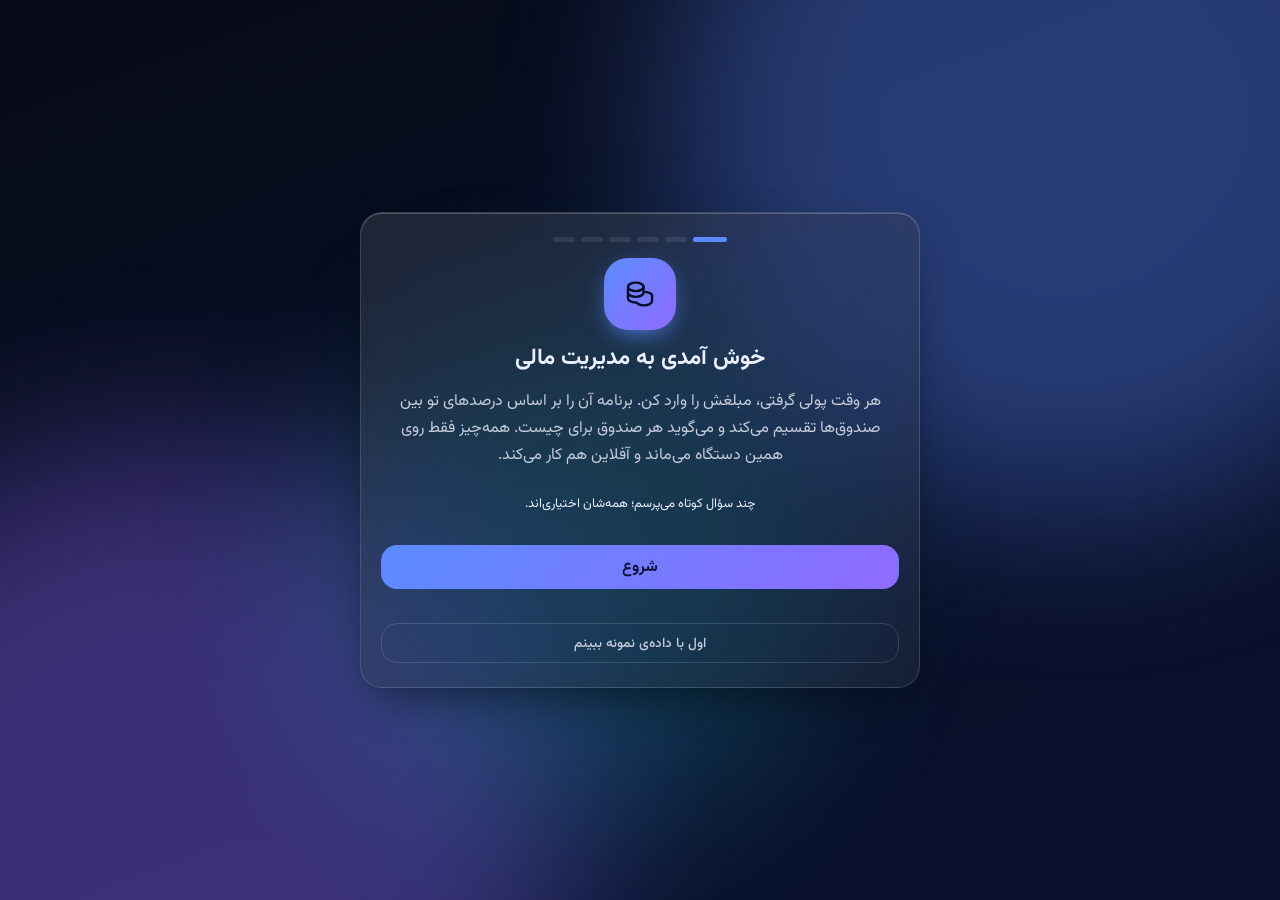
==== commit f1199ae3: "Version 1.1.4" ====
--- a/index.html
+++ b/index.html
@@ -2,7 +2,7 @@
 <html lang="fa" dir="rtl" data-theme="midnight">
 <head>
 <meta charset="utf-8">
-<meta name="viewport" content="width=device-width,initial-scale=1,viewport-fit=cover">
+<meta name="viewport" content="width=device-width,initial-scale=1,viewport-fit=cover,interactive-widget=resizes-content">
 <title>مدیریت مالی</title>
 <meta name="theme-color" content="#060a18">
 <meta name="apple-mobile-web-app-capable" content="yes">
@@ -12,9 +12,27 @@
 <link rel="icon" href="favicon.svg" type="image/svg+xml">
 <link rel="icon" href="icons/favicon-32.png" sizes="32x32" type="image/png">
 <link rel="apple-touch-icon" href="icons/apple-touch-icon.png">
+<link rel="apple-touch-startup-image" media="(prefers-color-scheme: dark) and (device-width: 430px) and (device-height: 932px) and (-webkit-device-pixel-ratio: 3) and (orientation: portrait)" href="splash/dark-1290x2796.jpg">
+<link rel="apple-touch-startup-image" media="(prefers-color-scheme: dark) and (device-width: 393px) and (device-height: 852px) and (-webkit-device-pixel-ratio: 3) and (orientation: portrait)" href="splash/dark-1179x2556.jpg">
+<link rel="apple-touch-startup-image" media="(prefers-color-scheme: dark) and (device-width: 390px) and (device-height: 844px) and (-webkit-device-pixel-ratio: 3) and (orientation: portrait)" href="splash/dark-1170x2532.jpg">
+<link rel="apple-touch-startup-image" media="(prefers-color-scheme: dark) and (device-width: 414px) and (device-height: 896px) and (-webkit-device-pixel-ratio: 3) and (orientation: portrait)" href="splash/dark-1242x2688.jpg">
+<link rel="apple-touch-startup-image" media="(prefers-color-scheme: dark) and (device-width: 414px) and (device-height: 896px) and (-webkit-device-pixel-ratio: 2) and (orientation: portrait)" href="splash/dark-828x1792.jpg">
+<link rel="apple-touch-startup-image" media="(prefers-color-scheme: dark) and (device-width: 375px) and (device-height: 812px) and (-webkit-device-pixel-ratio: 3) and (orientation: portrait)" href="splash/dark-1125x2436.jpg">
+<link rel="apple-touch-startup-image" media="(prefers-color-scheme: dark) and (device-width: 375px) and (device-height: 667px) and (-webkit-device-pixel-ratio: 2) and (orientation: portrait)" href="splash/dark-750x1334.jpg">
+<link rel="apple-touch-startup-image" media="(prefers-color-scheme: dark) and (device-width: 414px) and (device-height: 736px) and (-webkit-device-pixel-ratio: 3) and (orientation: portrait)" href="splash/dark-1242x2208.jpg">
+<link rel="apple-touch-startup-image" media="(prefers-color-scheme: dark) and (device-width: 320px) and (device-height: 568px) and (-webkit-device-pixel-ratio: 2) and (orientation: portrait)" href="splash/dark-640x1136.jpg">
+<link rel="apple-touch-startup-image" media="(prefers-color-scheme: light) and (device-width: 430px) and (device-height: 932px) and (-webkit-device-pixel-ratio: 3) and (orientation: portrait)" href="splash/light-1290x2796.jpg">
+<link rel="apple-touch-startup-image" media="(prefers-color-scheme: light) and (device-width: 393px) and (device-height: 852px) and (-webkit-device-pixel-ratio: 3) and (orientation: portrait)" href="splash/light-1179x2556.jpg">
+<link rel="apple-touch-startup-image" media="(prefers-color-scheme: light) and (device-width: 390px) and (device-height: 844px) and (-webkit-device-pixel-ratio: 3) and (orientation: portrait)" href="splash/light-1170x2532.jpg">
+<link rel="apple-touch-startup-image" media="(prefers-color-scheme: light) and (device-width: 414px) and (device-height: 896px) and (-webkit-device-pixel-ratio: 3) and (orientation: portrait)" href="splash/light-1242x2688.jpg">
+<link rel="apple-touch-startup-image" media="(prefers-color-scheme: light) and (device-width: 414px) and (device-height: 896px) and (-webkit-device-pixel-ratio: 2) and (orientation: portrait)" href="splash/light-828x1792.jpg">
+<link rel="apple-touch-startup-image" media="(prefers-color-scheme: light) and (device-width: 375px) and (device-height: 812px) and (-webkit-device-pixel-ratio: 3) and (orientation: portrait)" href="splash/light-1125x2436.jpg">
+<link rel="apple-touch-startup-image" media="(prefers-color-scheme: light) and (device-width: 375px) and (device-height: 667px) and (-webkit-device-pixel-ratio: 2) and (orientation: portrait)" href="splash/light-750x1334.jpg">
+<link rel="apple-touch-startup-image" media="(prefers-color-scheme: light) and (device-width: 414px) and (device-height: 736px) and (-webkit-device-pixel-ratio: 3) and (orientation: portrait)" href="splash/light-1242x2208.jpg">
+<link rel="apple-touch-startup-image" media="(prefers-color-scheme: light) and (device-width: 320px) and (device-height: 568px) and (-webkit-device-pixel-ratio: 2) and (orientation: portrait)" href="splash/light-640x1136.jpg">
 <meta name="apple-mobile-web-app-title" content="مدیریت مالی">
 <meta name="description" content="تقسیم درآمد بین صندوق‌ها و مدیریت پس‌انداز؛ آفلاین و خصوصی">
-<link rel="stylesheet" href="app.aa0a0d6e.css">
+<link rel="stylesheet" href="app.5759fa79.css">
 <link rel="preload" href="fonts/Vazirmatn-Variable.woff2" as="font" type="font/woff2" crossorigin>
 <script>
 /* تم را پیش از رسم صفحه می‌گذاریم تا هنگام لودینگ رنگ اشتباه نبینی */
@@ -39,6 +57,6 @@
 <body>
 <div id="boot" role="status" aria-live="polite" aria-label="در حال بارگذاری"><span class="bl"><svg viewBox="0 0 24 24" fill="none" stroke="currentColor" stroke-width="1.8" stroke-linecap="round" stroke-linejoin="round" aria-hidden="true"><ellipse cx="12" cy="6" rx="7" ry="3"/><path d="M5 6v6c0 1.7 3.1 3 7 3s7-1.3 7-3V6"/><path d="M5 12v6c0 1.7 3.1 3 7 3s7-1.3 7-3v-6"/></svg></span><span class="bt">مدیریت مالی</span><span class="bar"><i></i></span></div>
 <div id="app"></div>
-<script type="module" src="app.d1cd5dad.js"></script>
+<script type="module" src="app.eef64551.js"></script>
 </body>
 </html>
--- a/app.5759fa79.css
+++ b/app.5759fa79.css
@@ -0,0 +1 @@
+:root{--fs-scale: 1;--blur: 26px;--glass-sat: 1.45;--aurora-op: .75;--fx: 1;--tilt-max: 7deg;--r-xl: 28px;--r-lg: 22px;--r-md: 16px;--r-sm: 12px;--r-pill: 999px;--sp-1: 4px;--sp-2: 8px;--sp-3: 12px;--sp-4: 16px;--sp-5: 20px;--sp-6: 28px;--sp-7: 40px;--ease: cubic-bezier(.22, 1, .36, 1);--ease-spring: cubic-bezier(.34, 1.56, .64, 1);--dur-1: .14s;--dur-2: .26s;--dur-3: .52s;--font-ui: "Vazirmatn", Tahoma, "Segoe UI", "Noto Naskh Arabic", system-ui, sans-serif;--font-num: var(--font-ui);--scrim: 38%;--pos: #34d399;--neg: #fb7185;--warn: #fbbf24}:root,[data-theme=midnight]{color-scheme:dark;--bg-0: #060a18;--bg-1: #0b1230;--a1: #5b8cff;--a2: #8f6bff;--a3: #22d3ee;--text: #eaf0ff;--text-dim: #9fabc9;--text-faint: #6b7794;--glass-bg: rgba(255,255,255,.065);--glass-bg-2: rgba(255,255,255,.11);--glass-border: rgba(255,255,255,.14);--glass-hi: rgba(255,255,255,.22);--glass-shadow: 0 18px 50px -18px rgba(0,0,0,.65);--track: rgba(255,255,255,.09);--on-accent: #06102a}[data-theme=violet]{--bg-0: #0b061a;--bg-1: #1a0b3b;--a1: #a855f7;--a2: #ec4899;--a3: #6366f1;--text: #f4ecff;--text-dim: #b8a6d8;--text-faint: #7d6ca0;--on-accent: #1a0630}[data-theme=ocean]{--bg-0: #031018;--bg-1: #06263a;--a1: #14b8a6;--a2: #0ea5e9;--a3: #22d3ee;--text: #e6fbff;--text-dim: #9cc4cf;--text-faint: #5f8794;--on-accent: #03222b}[data-theme=sunset]{--bg-0: #180812;--bg-1: #2e0f1f;--a1: #fb923c;--a2: #f43f5e;--a3: #f59e0b;--text: #fff1ea;--text-dim: #d4aa9c;--text-faint: #957366;--on-accent: #2a0a05}[data-theme=forest]{--bg-0: #04100a;--bg-1: #082a1a;--a1: #34d399;--a2: #84cc16;--a3: #10b981;--text: #e9fff3;--text-dim: #9ccbb2;--text-faint: #5e8a74;--on-accent: #032313}[data-theme=graphite]{--bg-0: #0a0b0e;--bg-1: #16181d;--a1: #94a3b8;--a2: #cbd5e1;--a3: #64748b;--text: #eef1f5;--text-dim: #a2abb8;--text-faint: #6a7280;--on-accent: #0d1117}[data-theme=amoled]{--bg-0: #000000;--bg-1: #04050a;--a1: #60a5fa;--a2: #a78bfa;--a3: #34d399;--text: #f2f5fb;--text-dim: #a0a8b8;--text-faint: #666e7e;--glass-bg: rgba(255,255,255,.055);--glass-border: rgba(255,255,255,.12);--on-accent: #02060f}[data-theme=ruby]{--bg-0: #14050a;--bg-1: #2a0813;--a1: #f43f5e;--a2: #e11d48;--a3: #fb7185;--text: #ffeef1;--text-dim: #d4a1ab;--text-faint: #96626c;--on-accent: #30040d}[data-theme=gold]{--bg-0: #110c03;--bg-1: #241a08;--a1: #fbbf24;--a2: #f59e0b;--a3: #fde68a;--text: #fff8e6;--text-dim: #d4c08a;--text-faint: #8f7f55;--on-accent: #2a1c02}[data-theme=rose]{--bg-0: #170812;--bg-1: #2c0e24;--a1: #f472b6;--a2: #fb7185;--a3: #c084fc;--text: #ffeef8;--text-dim: #d3a6c3;--text-faint: #956b86;--on-accent: #2c0620}[data-theme=paper]{color-scheme:light;--bg-0: #f1ede4;--bg-1: #fbf8f1;--a1: #3b6cf0;--a2: #7c5cff;--a3: #0ea5a4;--text: #1c1a17;--text-dim: #5d5850;--text-faint: #8d877c;--glass-bg: rgba(255,255,255,.62);--glass-bg-2: rgba(255,255,255,.82);--glass-border: rgba(40,30,10,.1);--glass-hi: rgba(255,255,255,.95);--glass-shadow: 0 18px 44px -22px rgba(60,40,10,.35);--track: rgba(40,30,10,.08);--on-accent: #ffffff;--pos: #059669;--neg: #e11d48;--warn: #d97706}[data-theme=ice]{color-scheme:light;--bg-0: #e6f1f9;--bg-1: #f7fbff;--a1: #0ea5e9;--a2: #6366f1;--a3: #14b8a6;--text: #0b1b2b;--text-dim: #496177;--text-faint: #7d93a6;--glass-bg: rgba(255,255,255,.58);--glass-bg-2: rgba(255,255,255,.8);--glass-border: rgba(10,60,110,.12);--glass-hi: rgba(255,255,255,.95);--glass-shadow: 0 18px 44px -22px rgba(10,60,110,.35);--track: rgba(10,60,110,.08);--on-accent: #ffffff;--pos: #059669;--neg: #e11d48;--warn: #d97706}:root{--c-sky: #38bdf8;--c-indigo: #6366f1;--c-violet: #a78bfa;--c-pink: #f472b6;--c-rose: #fb7185;--c-orange: #fb923c;--c-amber: #fbbf24;--c-lime: #a3e635;--c-emerald: #34d399;--c-teal: #2dd4bf;--c-cyan: #22d3ee;--c-slate: #94a3b8}[data-theme=turquoise]{--bg-0:#021615;--bg-1:#053033;--a1:#2dd4bf;--a2:#22d3ee;--a3:#5eead4;--text:#e6fffb;--text-dim:#9cd0c9;--text-faint:#5d908a;--on-accent:#03201e}[data-theme=neon]{--bg-0:#07040f;--bg-1:#16072e;--a1:#22ffd0;--a2:#ff3df2;--a3:#7c4dff;--text:#f5f0ff;--text-dim:#b4a6d8;--text-faint:#77699d;--on-accent:#07040f;--glass-border:rgba(255,255,255,.16)}[data-theme=aurora]{--bg-0:#04121a;--bg-1:#0a2a2e;--a1:#4ade80;--a2:#38bdf8;--a3:#a78bfa;--text:#ebfff5;--text-dim:#9fcdb9;--text-faint:#5f8c78;--on-accent:#03200f}[data-theme=chocolate]{--bg-0:#120a06;--bg-1:#2a160c;--a1:#d9a066;--a2:#c2703d;--a3:#f2c48d;--text:#fff3e8;--text-dim:#cfae92;--text-faint:#8f7260;--on-accent:#2a1306}[data-theme=lime]{--bg-0:#0a0f03;--bg-1:#18240a;--a1:#bef264;--a2:#84cc16;--a3:#facc15;--text:#f6ffe0;--text-dim:#b9cc8f;--text-faint:#7b8c58;--on-accent:#18240a}[data-theme=deepsea]{--bg-0:#020617;--bg-1:#0c1e4a;--a1:#3b82f6;--a2:#06b6d4;--a3:#6366f1;--text:#e8f0ff;--text-dim:#9aaed6;--text-faint:#5d7098;--on-accent:#02102b}[data-theme=volcano]{--bg-0:#120503;--bg-1:#2b0c06;--a1:#ff5a1f;--a2:#ff2d55;--a3:#ffb020;--text:#fff0ea;--text-dim:#d7a89a;--text-faint:#97695c;--on-accent:#2b0a02}[data-theme=lilac]{--bg-0:#0e0a1a;--bg-1:#241a3d;--a1:#c4b5fd;--a2:#f0abfc;--a3:#93c5fd;--text:#f6f1ff;--text-dim:#bcaee0;--text-faint:#7f72a3;--on-accent:#1b1036}[data-theme=mint],[data-theme=peach],[data-theme=lavender],[data-theme=sky]{color-scheme:light;--glass-bg:rgba(255,255,255,.6);--glass-bg-2:rgba(255,255,255,.82);--glass-border:rgba(20,40,60,.11);--glass-hi:rgba(255,255,255,.95);--glass-shadow:0 18px 44px -22px rgba(30,40,70,.35);--track:rgba(20,40,60,.08);--on-accent:#fff;--pos:#059669;--neg:#e11d48;--warn:#d97706}[data-theme=mint]{--bg-0:#e3f5ee;--bg-1:#f4fcf8;--a1:#10b981;--a2:#06b6d4;--a3:#84cc16;--text:#0b2a20;--text-dim:#46675b;--text-faint:#7a9a8e}[data-theme=peach]{--bg-0:#fbe9e0;--bg-1:#fff6f1;--a1:#f97316;--a2:#ec4899;--a3:#f59e0b;--text:#2b1408;--text-dim:#7a5545;--text-faint:#a8877a}[data-theme=lavender]{--bg-0:#ece8fb;--bg-1:#f8f6ff;--a1:#7c3aed;--a2:#d946ef;--a3:#6366f1;--text:#1a1033;--text-dim:#5a4d80;--text-faint:#8d82ad}[data-theme=sky]{--bg-0:#dff0ff;--bg-1:#f3f9ff;--a1:#2563eb;--a2:#0ea5e9;--a3:#8b5cf6;--text:#0a1a33;--text-dim:#4a6385;--text-faint:#7f93ad}:root,[data-theme]{--text-dim: color-mix(in srgb, var(--text) 84%, var(--bg-0));--text-faint: color-mix(in srgb, var(--text) 70%, var(--bg-0))}[data-theme=paper],[data-theme=ice],[data-theme=mint],[data-theme=peach],[data-theme=lavender],[data-theme=sky]{--scrim: 22%;--text-dim: color-mix(in srgb, var(--text) 88%, var(--bg-0));--text-faint: color-mix(in srgb, var(--text) 74%, var(--bg-0))}*,*:before,*:after{box-sizing:border-box;margin:0;padding:0}html{font-size:calc(16px * var(--fs-scale));-webkit-text-size-adjust:100%;-webkit-tap-highlight-color:transparent;scrollbar-width:thin;scrollbar-color:var(--glass-hi) transparent}body{min-height:100vh;min-height:100dvh;font-family:var(--font-ui);color:var(--text);background:linear-gradient(160deg,var(--bg-0),var(--bg-1));background-attachment:fixed;line-height:1.7;overflow-x:hidden;font-variant-numeric:tabular-nums;direction:rtl}button,input,select,textarea{font:inherit;color:inherit}button{background:none;border:0;cursor:pointer;touch-action:manipulation}input,select,textarea{font-size:max(16px,1rem)}a{color:var(--a1);text-decoration:none}svg{display:block}h1,h2,h3{line-height:1.35;font-weight:700}.num{font-family:var(--font-num);direction:ltr;unicode-bidi:isolate;display:inline-block}.dim{color:var(--text-dim)}.faint{color:var(--text-faint)}.sr-only{position:absolute;width:1px;height:1px;overflow:hidden;clip:rect(0 0 0 0);white-space:nowrap}:focus-visible{outline:2px solid var(--a1);outline-offset:2px;border-radius:8px}.aurora{position:fixed;inset:0;z-index:-1;overflow:hidden;pointer-events:none;opacity:calc(var(--aurora-op) * var(--fx))}.aurora i{position:absolute;width:62vmax;height:62vmax;border-radius:50%;filter:blur(90px);opacity:.5;will-change:transform}.aurora i:nth-child(1){background:var(--a1);top:-22vmax;inset-inline-start:-14vmax;animation:drift1 26s ease-in-out infinite alternate}.aurora i:nth-child(2){background:var(--a2);bottom:-26vmax;inset-inline-end:-18vmax;animation:drift2 32s ease-in-out infinite alternate}.aurora i:nth-child(3){background:var(--a3);width:40vmax;height:40vmax;top:35%;inset-inline-start:35%;opacity:.28;animation:drift3 38s ease-in-out infinite alternate}@keyframes drift1{to{transform:translate(18vmax,12vmax) scale(1.15)}}@keyframes drift2{to{transform:translate(-16vmax,-10vmax) scale(1.1)}}@keyframes drift3{to{transform:translate(-12vmax,14vmax) scale(.85)}}[data-fx-aurora=off] .aurora i{animation:none}@media(prefers-reduced-motion:reduce){:root:not([data-motion=force]) *{animation-duration:.01ms!important;animation-iteration-count:1!important;transition-duration:.01ms!important}}.glass{position:relative;background:linear-gradient(145deg,var(--glass-bg-2),var(--glass-bg)),linear-gradient(color-mix(in srgb,var(--bg-0) var(--scrim),transparent),color-mix(in srgb,var(--bg-0) var(--scrim),transparent));border:1px solid var(--glass-border);border-radius:var(--r-lg);-webkit-backdrop-filter:blur(var(--blur)) saturate(var(--glass-sat));backdrop-filter:blur(var(--blur)) saturate(var(--glass-sat));box-shadow:var(--glass-shadow),inset 0 1px 0 var(--glass-hi);overflow:hidden;transition:transform var(--dur-2) var(--ease),border-color var(--dur-2)}.glass:before{content:"";position:absolute;inset:0;pointer-events:none;border-radius:inherit;background:radial-gradient(380px circle at var(--mx,50%) var(--my,0%),rgba(255,255,255,calc(.13 * var(--fx))),transparent 60%);opacity:0;transition:opacity var(--dur-2)}.glass:hover:before{opacity:1}[data-fx-spot=off] .glass:before{display:none}.glass.tilt{transform:perspective(900px) rotateX(var(--rx,0deg)) rotateY(var(--ry,0deg));will-change:transform}.glass-flat{border-radius:var(--r-md)}.chip{display:inline-flex;align-items:center;gap:6px;padding:4px 12px;border-radius:var(--r-pill);background:var(--glass-bg);border:1px solid var(--glass-border);font-size:.8rem;color:var(--text-dim)}.btn{position:relative;overflow:hidden;display:inline-flex;align-items:center;justify-content:center;gap:8px;min-height:44px;padding:0 18px;border-radius:var(--r-md);background:var(--glass-bg-2);border:1px solid var(--glass-border);font-weight:600;transition:transform var(--dur-1) var(--ease),background var(--dur-2)}.btn:active{transform:scale(.97)}.btn.primary{background:linear-gradient(135deg,var(--a1),var(--a2));color:var(--on-accent);border-color:transparent}.icon-btn{width:44px;height:44px;border-radius:50%;display:grid;place-items:center;background:var(--glass-bg);border:1px solid var(--glass-border)}.ripple{position:absolute;border-radius:50%;background:#ffffff59;transform:scale(0);animation:rip .6s var(--ease) forwards;pointer-events:none}@keyframes rip{to{transform:scale(1);opacity:0}}#app{min-height:100dvh}.main{padding:calc(env(safe-area-inset-top) + 12px) 16px calc(110px + env(safe-area-inset-bottom));max-width:1280px;margin-inline:auto}.topbar{display:flex;align-items:center;gap:12px;min-height:56px;margin-bottom:12px}.brand-m{display:flex;align-items:center;gap:10px;font-size:1.05rem}.logo{width:40px;height:40px;border-radius:14px;display:grid;place-items:center;color:var(--on-accent);background:linear-gradient(135deg,var(--a1),var(--a2));box-shadow:0 8px 24px -8px var(--a1)}.brand-m .logo{width:34px;height:34px;border-radius:12px}.topbar h1{flex:1;font-size:1.15rem;text-align:center}.top-actions{margin-inline-start:auto;display:flex;gap:8px}.view{display:flex;flex-direction:column;gap:16px}.bottom-nav{position:fixed;z-index:50;inset-inline:12px;bottom:calc(10px + env(safe-area-inset-bottom));display:flex;justify-content:space-around;padding:6px;border-radius:26px}.tab{flex:1;min-height:52px;display:flex;flex-direction:column;align-items:center;justify-content:center;gap:2px;font-size:.7rem;color:var(--text-dim);border-radius:20px;position:relative;transition:color var(--dur-2),background var(--dur-2)}.tab.active{color:var(--text);background:linear-gradient(135deg,color-mix(in srgb,var(--a1) 35%,transparent),color-mix(in srgb,var(--a2) 25%,transparent))}.tab.active svg{color:var(--a1)}.sidebar{display:none}.bucket-grid{display:grid;gap:14px;grid-template-columns:repeat(auto-fit,minmax(min(100%,17.5rem),1fr))}.two-col{display:grid;gap:16px;grid-template-columns:1fr}@media(min-width:700px){.main{padding-inline:28px}.two-col{grid-template-columns:1fr 1fr}.bottom-nav{inset-inline:auto;left:50%;transform:translate(-50%);width:min(520px,90vw)}}@media(min-width:1024px){#app{display:grid;grid-template-columns:260px 1fr;gap:0;padding:16px;padding-inline-end:0}.sidebar{display:flex;flex-direction:column;gap:20px;position:sticky;top:16px;height:calc(100dvh - 32px);padding:20px;border-radius:var(--r-xl)}.bottom-nav,.brand-m{display:none}.main{width:100%;padding:8px 28px 40px}.topbar h1{text-align:start;font-size:1.4rem}.brand{display:flex;align-items:center;gap:12px;font-size:1.15rem}.sidebar nav{display:flex;flex-direction:column;gap:6px}.nav-item{display:flex;align-items:center;gap:12px;min-height:48px;padding:0 14px;border-radius:var(--r-md);color:var(--text-dim);font-weight:600;position:relative;transition:background var(--dur-2),color var(--dur-2)}.nav-item:hover{background:var(--glass-bg);color:var(--text)}.nav-item.active{color:var(--text);background:linear-gradient(135deg,color-mix(in srgb,var(--a1) 32%,transparent),color-mix(in srgb,var(--a2) 20%,transparent))}.nav-item.active svg{color:var(--a1)}.side-foot{margin-top:auto;font-size:.75rem}.view{display:grid;grid-template-columns:repeat(12,1fr);gap:18px;align-items:start}.view>*{grid-column:span 12}.view>.hero{grid-column:span 12}.view>.reminder{grid-column:span 4;align-self:stretch}.view>.two-col{grid-template-columns:1fr 1fr}}.pad{padding:20px}.sec{font-size:1.05rem;margin-top:4px}.sec.in{margin:0 0 14px}.sub{font-size:.9rem;color:var(--text-dim);margin:16px 0 8px}.foot{text-align:center;font-size:.8rem;padding:8px}.note{font-size:.8rem;margin:10px 0}.empty{display:grid;place-items:center;text-align:center;gap:8px;min-height:50vh;color:var(--text-dim)}.hero{padding:22px;border-radius:var(--r-xl);background:radial-gradient(120% 120% at 100% 0%,color-mix(in srgb,var(--a1) 28%,transparent),transparent 60%),radial-gradient(100% 100% at 0% 100%,color-mix(in srgb,var(--a2) 22%,transparent),transparent 60%),linear-gradient(145deg,var(--glass-bg-2),var(--glass-bg))}.hero-top{display:flex;justify-content:space-between;align-items:center}.hero-label{margin-top:10px;color:var(--text-dim)}.hero-amount{display:flex;align-items:baseline;gap:10px;margin:2px 0 12px;flex-wrap:wrap}.hero-amount .num{font-size:clamp(2rem,8vw,3.2rem);font-weight:800;letter-spacing:-.5px;line-height:1.2}.hero-amount small{color:var(--text-dim);font-size:1rem}.hero-sub{display:flex;flex-wrap:wrap;gap:8px}.pos-chip{color:var(--pos)}.quick{display:grid;grid-template-columns:1.3fr 1fr 1fr;gap:10px;margin-top:18px}.quick .btn{padding:0 10px;font-size:.88rem}@media(max-width:420px){.quick{grid-template-columns:1fr 1fr}.quick .btn.primary{grid-column:span 2}}.reminder{align-self:start;display:flex;align-items:center;gap:12px;padding:14px 16px}.reminder>div{flex:1}.bucket{padding:16px;display:flex;flex-direction:column;gap:8px;background:linear-gradient(145deg,color-mix(in srgb,var(--bc) 14%,var(--glass-bg-2)),var(--glass-bg))}.bucket header{display:flex;align-items:center;gap:10px}.bubble{width:42px;height:42px;border-radius:14px;display:grid;place-items:center;flex:none;color:var(--bc,var(--a1));background:color-mix(in srgb,var(--bc,var(--a1)) 20%,transparent);box-shadow:inset 0 0 0 1px color-mix(in srgb,var(--bc,var(--a1)) 35%,transparent)}.b-title{flex:1;display:flex;align-items:center;gap:8px;flex-wrap:wrap}.b-title h3{font-size:1rem}.pctchip{font-size:.72rem;padding:1px 8px;border-radius:99px;background:color-mix(in srgb,var(--bc) 22%,transparent);color:var(--text)}.lock-badge{display:inline-flex;align-items:center;gap:4px;font-size:.72rem;color:var(--text-dim);padding:3px 8px;border-radius:99px;background:var(--glass-bg);border:1px solid var(--glass-border)}.desc{font-size:.78rem;color:var(--text-dim);line-height:1.6;min-height:2.6em}.b-balance{display:flex;align-items:baseline;gap:6px}.b-balance .num{font-size:1.45rem;font-weight:800}.b-balance small{color:var(--text-dim);font-size:.75rem}.pbar{height:8px;border-radius:99px;background:var(--track);overflow:hidden}.pbar i{display:block;height:100%;border-radius:inherit;background:linear-gradient(90deg,var(--bc),color-mix(in srgb,var(--bc) 60%,#fff));transform-origin:right;animation:grow 1s var(--ease) both}.pbar i.warn{background:linear-gradient(90deg,var(--warn),var(--neg))}@keyframes grow{0%{transform:scaleX(0)}}.bucket footer{display:flex;align-items:center;gap:8px;font-size:.78rem}.bucket footer .spark-wrap{margin-inline-start:auto}.spark{overflow:visible}.donut-wrap{display:flex;flex-wrap:wrap;gap:18px;align-items:center;justify-content:center}.donut{width:190px;height:190px}.donut .arc{transition:stroke-width .2s,opacity .2s;cursor:pointer}.donut .arc:hover{stroke-width:28;opacity:.9}.donut-center{display:flex;flex-direction:column;align-items:center;justify-content:center;height:100%;font-size:.8rem}.donut-center b{font-size:1.4rem}.legend{list-style:none;display:grid;gap:8px;min-width:170px;flex:1}.legend li{display:flex;align-items:center;gap:8px;font-size:.88rem}.legend i{width:10px;height:10px;border-radius:50%}.legend b{margin-inline-start:auto}.chart-box{width:100%}.chart-box svg{width:100%;height:auto;overflow:visible}.axis{fill:var(--text-dim);font-size:11px;font-family:var(--font-ui)}.line-chart .stroke{stroke-dasharray:1;stroke-dashoffset:1;animation:draw 1.6s var(--ease) forwards}@keyframes draw{to{stroke-dashoffset:0}}.bar-chart .bar{transform-box:fill-box;transform-origin:bottom;animation:rise .9s var(--ease) both;animation-delay:var(--d);transition:opacity .2s}.bar-chart .bar:hover{opacity:1}@keyframes rise{0%{transform:scaleY(0)}}.line-chart .dot:hover{fill:var(--a1)}.chart-tip{position:absolute;z-index:200;pointer-events:none;padding:6px 12px;border-radius:12px;font-size:.8rem;display:flex;gap:8px;opacity:0;transform:translate(-50%,-100%);transition:opacity .15s}.chart-tip.on{opacity:1}.ring-t{fill:var(--text);font-size:11px;font-weight:700}.tx-list{list-style:none;display:grid;gap:4px}.tx{display:flex;align-items:center;gap:12px;padding:10px 4px;border-bottom:1px solid var(--glass-border)}.tx:last-child{border:0}.tx-ic{width:38px;height:38px;border-radius:12px;display:grid;place-items:center;flex:none;background:var(--glass-bg)}.tx-ic.pos{color:var(--pos);background:color-mix(in srgb,var(--pos) 16%,transparent)}.tx-ic.neg{color:var(--neg);background:color-mix(in srgb,var(--neg) 16%,transparent)}.tx-ic.neu{color:var(--a1);background:color-mix(in srgb,var(--a1) 16%,transparent)}.tx-main{flex:1;min-width:0}.tx-main b{display:block;font-size:.92rem}.tags{display:flex;gap:6px;flex-wrap:wrap;align-items:center;font-size:.75rem}.tag{color:var(--a1);background:color-mix(in srgb,var(--a1) 14%,transparent);padding:0 8px;border-radius:99px}.tx-amt{font-weight:700}.tx-amt.pos{color:var(--pos)}.tx-amt.neg{color:var(--neg)}.settings{display:grid;gap:16px}@media(min-width:1024px){.settings{grid-template-columns:1fr 1fr;align-items:start}.settings>section:nth-child(3){grid-row:span 2}}.seg{display:flex;padding:4px;gap:4px;border-radius:var(--r-md);background:var(--glass-bg);border:1px solid var(--glass-border)}.seg button{flex:1;min-height:40px;border-radius:12px;color:var(--text-dim);font-weight:600;transition:all var(--dur-2)}.seg button.on{background:linear-gradient(135deg,var(--a1),var(--a2));color:var(--on-accent)}.theme-grid{display:grid;grid-template-columns:repeat(auto-fill,minmax(96px,1fr));gap:10px}.theme-card{position:relative;overflow:hidden;display:flex;flex-direction:column;align-items:center;gap:4px;padding:12px 6px;min-height:84px;border-radius:var(--r-md);background:var(--glass-bg);border:1px solid var(--glass-border);font-size:.85rem}.theme-card small{font-size:.68rem;color:var(--text-faint)}.theme-card .sw{width:34px;height:34px;border-radius:50%;box-shadow:0 6px 16px -6px currentColor}.theme-card.on{border-color:var(--a1);box-shadow:0 0 0 2px color-mix(in srgb,var(--a1) 45%,transparent)}.accent-row{display:flex;gap:12px;align-items:center}.accent-row input[type=color]{width:56px;height:44px;border:0;border-radius:12px;background:none;padding:0;cursor:pointer}.b-edit-list{display:grid;gap:12px}.b-edit{padding:12px;display:grid;gap:10px}.be-head{display:flex;align-items:center;gap:10px}.swatches,.icon-pick{display:flex;flex-wrap:wrap;gap:8px}.sw-dot{width:30px;height:30px;border-radius:50%;border:2px solid transparent;min-width:30px}.sw-dot.on{border-color:var(--text);box-shadow:0 0 0 2px var(--bg-0) inset}.ip{width:36px;height:36px;border-radius:10px;display:grid;place-items:center;background:var(--glass-bg);border:1px solid var(--glass-border);color:var(--text-dim)}.ip.on{color:var(--on-accent);background:var(--a1);border-color:transparent}.font-list{display:grid;gap:8px}.font-row{display:grid;grid-template-columns:auto 1fr;gap:2px 12px;text-align:start;padding:10px 14px;border-radius:var(--r-md);background:var(--glass-bg);border:1px solid var(--glass-border);min-height:56px}.font-row.on{border-color:var(--a1);box-shadow:0 0 0 2px color-mix(in srgb,var(--a1) 40%,transparent)}.fname{font-weight:700}.fsample{color:var(--text-dim);font-size:.9rem;direction:rtl}.fstat{grid-column:1/-1;font-size:.7rem;color:var(--text-faint);font-family:var(--font-ui)}.slider{display:grid;gap:6px;margin-top:14px;font-size:.9rem}.slider span{display:flex;justify-content:space-between}input[type=range]{width:100%;accent-color:var(--a1);height:28px}.switch-row{display:flex;align-items:center;justify-content:space-between;gap:12px;min-height:46px;cursor:pointer}.switch-row input{position:absolute;opacity:0;pointer-events:none}.switch{width:46px;height:28px;border-radius:99px;background:var(--track);position:relative;flex:none;transition:background var(--dur-2)}.switch:after{content:"";position:absolute;top:3px;inset-inline-start:3px;width:22px;height:22px;border-radius:50%;background:#fff;transition:transform var(--dur-2) var(--ease-spring);box-shadow:0 2px 6px #0000004d}.switch-row input:checked+.switch{background:var(--a1)}.switch-row input:checked+.switch:after{transform:translate(-18px)}.switch-row input:focus-visible+.switch{outline:2px solid var(--a1);outline-offset:2px}.toast{position:fixed;z-index:700;inset-inline:0;margin-inline:auto;width:max-content;max-width:90vw;bottom:calc(96px + env(safe-area-inset-bottom));padding:10px 20px;border-radius:99px;opacity:0;transform:translateY(12px);transition:all var(--dur-2) var(--ease);pointer-events:none}.toast.on{opacity:1;transform:none}@media(min-width:1024px){.toast{bottom:28px}}::view-transition-old(root){animation:fadeout .18s ease both}::view-transition-new(root){animation:fadein .28s var(--ease) both}@keyframes fadeout{to{opacity:0}}@keyframes fadein{0%{opacity:0;transform:translateY(8px)}}.settings2{display:grid;gap:14px}.settings2.wide{grid-template-columns:320px 1fr;align-items:start}.set-list{padding:8px;display:grid;gap:4px}.set-item{display:flex;align-items:center;gap:12px;padding:10px;min-height:60px;border-radius:var(--r-md);text-align:start;transition:background var(--dur-2)}.set-item:hover{background:var(--glass-bg)}.set-item.on{background:linear-gradient(135deg,color-mix(in srgb,var(--a1) 30%,transparent),color-mix(in srgb,var(--a2) 18%,transparent))}.si-t{flex:1;display:grid;line-height:1.5}.si-t small{font-size:.72rem}.chev{color:var(--text-faint);display:grid}.settings2.wide .set-item .chev{display:none}.sd-head{display:flex;align-items:center;gap:10px;margin-bottom:8px}.sd-head h2{font-size:1.15rem}.btn.ghost{background:transparent;margin-top:20px;color:var(--text-dim);font-weight:500;min-height:40px;font-size:.85rem}.mini{padding:16px;border-radius:var(--r-lg);margin-bottom:4px;max-width:420px;background:radial-gradient(120% 120% at 100% 0%,color-mix(in srgb,var(--a1) 28%,transparent),transparent 60%),linear-gradient(145deg,var(--glass-bg-2),var(--glass-bg)),color-mix(in srgb,var(--bg-0) var(--scrim),transparent)}.mini-top{display:flex;justify-content:space-between;align-items:center}.mini-amt{font-size:1.9rem;font-weight:800;line-height:1.3}.mini-bar{height:7px;border-radius:9px;background:var(--track);margin:8px 0 12px;overflow:hidden}.mini-bar i{display:block;height:100%;border-radius:inherit;background:linear-gradient(90deg,var(--a1),var(--a2))}.mini-btns{display:flex;gap:8px}.mini-btns .btn{min-height:38px;font-size:.8rem;flex:1;pointer-events:none}.logo.sm{width:28px;height:28px;border-radius:10px}.logo.lg{width:72px;height:72px;border-radius:24px}.seg button{display:flex;align-items:center;justify-content:center;gap:6px}.seg button.on svg{color:inherit}.theme-grid{display:grid;grid-template-columns:repeat(auto-fill,minmax(88px,1fr));gap:10px}.theme-card{min-height:76px;padding:10px 4px 8px}.theme-card .tick{position:absolute;top:6px;inset-inline-end:6px;width:18px;height:18px;border-radius:50%;display:grid;place-items:center;background:var(--a1);color:var(--on-accent)}.accent-pick{display:flex;align-items:center;gap:12px;padding:6px 14px 6px 6px;border-radius:var(--r-md);background:var(--glass-bg);border:1px solid var(--glass-border);min-height:48px;cursor:pointer;font-size:.85rem}.accent-pick input{width:40px;height:36px}.acc{display:grid;gap:10px}.b-edit summary{list-style:none;display:flex;align-items:center;gap:12px;cursor:pointer;min-height:44px}.b-edit summary::-webkit-details-marker{display:none}.b-edit summary .chev{margin-inline-start:auto;transition:transform var(--dur-2)}.b-edit[open] summary .chev{transform:rotate(-90deg)}.b-body{display:grid;gap:8px;padding-top:6px}.b-body .sub{margin:6px 0 2px}.ticks{display:flex;justify-content:space-between}.row-actions{display:flex;gap:10px;flex-wrap:wrap;margin-bottom:8px}.switch-row>span{display:grid}.switch-row small{font-size:.72rem}.about{display:grid;justify-items:center;gap:6px;padding:16px 0;text-align:center}.font-row b{font-weight:700}@media(max-width:1023px){.settings2:not(.wide) .set-detail{padding:16px}}.modal-open body{overflow:hidden}.modal-wrap{position:fixed;inset:0;z-index:600;display:flex;align-items:flex-end;justify-content:center;pointer-events:none}.modal-wrap.on{pointer-events:auto}.backdrop{position:absolute;inset:0;background:#0206148c;opacity:0;transition:opacity var(--dur-2);-webkit-backdrop-filter:blur(3px);backdrop-filter:blur(3px)}.modal-wrap.on .backdrop{opacity:1}.sheet{position:relative;width:100%;max-width:560px;max-height:min(92dvh,900px);display:flex;flex-direction:column;border-radius:var(--r-xl) var(--r-xl) 0 0;background:linear-gradient(160deg,var(--bg-1),var(--bg-0)) padding-box,var(--bg-0);transform:translateY(100%);transition:transform var(--dur-3) var(--ease);padding-bottom:env(safe-area-inset-bottom);outline:none}[data-theme=paper] .sheet,[data-theme=ice] .sheet,[data-theme=mint] .sheet,[data-theme=peach] .sheet,[data-theme=lavender] .sheet,[data-theme=sky] .sheet{background:linear-gradient(160deg,#fff,var(--bg-1))}.sheet.wide{max-width:760px}.modal-wrap.on .sheet{transform:none}.sheet-head{display:flex;align-items:center;gap:12px;padding:16px 18px 8px;position:relative}.sheet-head h2{flex:1;font-size:1.1rem}.grab{position:absolute;top:6px;inset-inline:0;margin:auto;width:42px;height:4px;border-radius:9px;background:var(--glass-border)}.sheet-body{overflow:auto;padding:8px 18px 18px;overscroll-behavior:contain}@media(min-width:700px){.modal-wrap{align-items:center}.sheet{border-radius:var(--r-xl);transform:translateY(24px) scale(.97);opacity:0;transition:transform var(--dur-3) var(--ease),opacity var(--dur-2)}.modal-wrap.on .sheet{opacity:1;transform:none}.grab{display:none}}.form{display:grid;gap:14px}.field{display:grid;gap:6px}.field label,.field .lbl{font-size:.85rem;color:var(--text-dim)}.field input[type=text],.field input:not([type]),.field input[type=search],.field textarea,.field select,.hist-filters select,.search-box input{width:100%;min-height:46px;padding:8px 14px;border-radius:var(--r-md);background:var(--glass-bg);border:1px solid var(--glass-border);color:var(--text);outline:none;transition:border-color var(--dur-2),box-shadow var(--dur-2)}.field textarea{resize:vertical;min-height:70px}.field input:focus,.field textarea:focus,.field select:focus,.hist-filters select:focus,.search-box input:focus,.amt-box:focus-within,.tag-box:focus-within{border-color:var(--a1);box-shadow:0 0 0 3px color-mix(in srgb,var(--a1) 25%,transparent)}select{color:var(--text)}select option{color:#111;background:#fff}.amt-box{display:flex;align-items:center;gap:8px;padding:2px 14px;border-radius:var(--r-md);background:var(--glass-bg);border:1px solid var(--glass-border);min-height:58px}.amt-box input{flex:1;min-width:0;background:none;border:0;outline:none;font-size:1.6rem;font-weight:800;text-align:end;direction:ltr;padding:0}.amt-box .unit{color:var(--text-dim);font-size:.85rem}.field.bad .amt-box{border-color:var(--neg)}.words{min-height:1.4em;font-size:.8rem;color:var(--text-dim)}.field.bad .words{color:var(--neg)}.date-row{display:grid;grid-template-columns:.7fr 1.2fr 1fr auto;gap:8px}.date-row select{padding:8px 10px}.chipsel .cs-grid{display:grid;grid-template-columns:repeat(var(--cols,2),1fr);gap:8px}@media(max-width:420px){.chipsel .cs-grid{grid-template-columns:1fr 1fr}}@media(min-width:700px){.chipsel .cs-grid{grid-template-columns:repeat(var(--cols,3),1fr)}}.cs{display:flex;align-items:center;gap:8px;min-height:52px;padding:8px 10px;border-radius:var(--r-md);background:var(--glass-bg);border:1px solid var(--glass-border);text-align:start;transition:all var(--dur-2)}.cs.on{border-color:var(--bc);background:color-mix(in srgb,var(--bc) 18%,transparent);box-shadow:0 0 0 2px color-mix(in srgb,var(--bc) 35%,transparent)}.cs-t{display:grid;line-height:1.35;min-width:0}.cs-t b{font-size:.85rem}.cs-t small{font-size:.7rem}.cs:disabled{opacity:.4}.bubble.sm{width:30px;height:30px;border-radius:10px;flex:none}.tag-box{display:flex;flex-wrap:wrap;gap:6px;align-items:center;padding:6px 10px;border-radius:var(--r-md);background:var(--glass-bg);border:1px solid var(--glass-border);min-height:46px}.tag-box input{flex:1;min-width:100px;background:none;border:0;outline:none;min-height:34px;padding:0 4px}.chips{display:contents}.tag{--tc:var(--a1);display:inline-flex;align-items:center;gap:4px;color:var(--tc);background:color-mix(in srgb,var(--tc) 14%,transparent)}.tag button{display:grid;place-items:center;width:16px;height:16px;color:inherit;opacity:.7}.suggest{display:flex;gap:6px;flex-wrap:wrap}.tag.s{padding:2px 10px;border:0;font-size:.78rem}.c-actions{display:flex;gap:10px;justify-content:flex-end;margin-top:6px;flex-wrap:wrap}.c-actions .btn{flex:1;min-width:120px}.btn.big{min-height:52px;font-size:1rem}.btn.danger{background:color-mix(in srgb,var(--neg) 22%,transparent);color:var(--neg);border-color:color-mix(in srgb,var(--neg) 45%,transparent)}.btn.sm{min-height:34px;padding:0 12px;margin:0}.btn:disabled{opacity:.45;pointer-events:none}.confirm{display:grid;gap:14px}.c-msg{line-height:1.9}.c-msg p{margin-bottom:8px}.neg-chip{color:var(--neg)}.sec-row{display:flex;align-items:center;justify-content:space-between}.static *{animation:none!important}.welcome{display:grid;justify-items:center;text-align:center;gap:10px;padding:36px 20px;max-width:560px;margin:8vh auto 0}.deposit-page{display:grid;gap:16px}@media(min-width:1024px){.deposit-page{grid-template-columns:1.2fr 1fr;align-items:start}.dep-prev{position:sticky;top:16px}}.split{list-style:none;display:grid;gap:8px}.split li{display:flex;align-items:center;gap:8px;font-size:.9rem}.split li>i{width:10px;height:10px;border-radius:50%;background:var(--bc)}.split li>b{margin-inline-start:auto}.split.big li{gap:12px}.sp-main{flex:1;min-width:0}.sp-top{display:flex;justify-content:space-between;font-size:.85rem;margin-bottom:4px}.split.big .pbar i{background:var(--bc)}.split.big .bubble{--bc:inherit}.split.big li{--bc:var(--bc)}.sp-amt{min-width:90px;text-align:end}.sp-total{display:flex;justify-content:space-between;margin-top:12px;padding-top:12px;border-top:1px solid var(--glass-border)}.warnbox .w{font-size:.8rem;color:var(--warn);margin-top:8px;display:flex;gap:6px;align-items:center}.warnbox .w.err{color:var(--neg)}.hist-filters{display:grid;gap:12px}.search-box{display:flex;align-items:center;gap:8px;padding:0 12px;border-radius:var(--r-md);background:var(--glass-bg);border:1px solid var(--glass-border)}.search-box input{border:0;background:none;box-shadow:none!important;padding-inline:0}.f-row{display:flex;gap:8px;flex-wrap:wrap}.f-row select{flex:1;min-width:130px}.f-more{display:grid;gap:12px}.f-more[hidden]{display:none}.count{font-size:.8rem;margin:4px 4px 8px}.day{font-size:.78rem;color:var(--text-faint);margin:14px 0 4px}#results{display:grid;gap:12px}button.tx{width:100%;text-align:start;border-radius:var(--r-sm)}button.tx:hover{background:var(--glass-bg)}.detail{display:grid;gap:12px}.d-amt{font-size:2rem;font-weight:800}.d-amt.pos{color:var(--pos)}.d-amt.neg{color:var(--neg)}.detail dl{display:grid;gap:6px}.detail dl div{display:flex;justify-content:space-between;gap:12px;padding:6px 0;border-bottom:1px solid var(--glass-border)}.detail dt{color:var(--text-dim)}.field .amt-box input,.field .tag-box input{border:0!important;background:none!important;box-shadow:none!important;min-height:0;padding:0 4px;border-radius:0;width:auto}.field .amt-box input{width:100%}.field .tag-box input{min-height:34px}.model{padding:14px;display:grid;gap:10px}.model.on{border-color:var(--a1)}.m-head{display:flex;gap:8px;align-items:center}.m-bar{display:flex;height:10px;border-radius:99px;overflow:hidden;gap:2px}.m-bar i{display:block;min-width:0}.m-legend{display:flex;flex-wrap:wrap;gap:6px 14px;font-size:.78rem;color:var(--text-dim)}.m-legend i{display:inline-block;width:8px;height:8px;border-radius:50%;margin-inline-end:4px}.m-rows{display:grid;gap:8px}.m-row{display:flex;align-items:center;gap:10px}.m-n{flex:1}.m-row input{width:90px;min-height:44px;text-align:center;border-radius:var(--r-md);background:var(--glass-bg);border:1px solid var(--glass-border);outline:none}.m-row input:focus{border-color:var(--a1)}.m-sum{font-size:.95rem;padding:8px 12px;border-radius:var(--r-md);background:var(--glass-bg)}.m-sum.ok{color:var(--pos)}.m-sum.bad{color:var(--neg)}.tag-list{list-style:none;display:grid;gap:10px}.tag-list li{display:flex;align-items:center;gap:8px;flex-wrap:wrap}.grow{flex:1}.data-grid{display:grid;gap:10px;grid-template-columns:repeat(auto-fit,minmax(200px,1fr))}.btn.file{cursor:pointer}.hc{list-style:none;display:grid;gap:6px;margin-top:8px}.hc li{padding:8px 12px;border-radius:var(--r-sm);background:var(--glass-bg)}.hc .error{color:var(--neg)}.hc .warn{color:var(--warn)}.ok-line{display:flex;gap:6px;align-items:center;color:var(--pos);margin-top:8px}.audit{padding:10px 14px}.audit ul{list-style:none;display:grid;gap:4px;margin-top:8px;font-size:.8rem;max-height:260px;overflow:auto}.kv{display:flex;justify-content:space-between;font-size:.85rem}.card-btn{text-align:start;width:100%;cursor:pointer}.spark-big svg{width:100%;height:40px}.sheet.glass:before{display:none}.m-status{min-height:48px}.lockscreen,.onboard{position:fixed;inset:0;z-index:500;display:grid;place-items:center;padding:16px;background:linear-gradient(160deg,var(--bg-0),var(--bg-1));transition:opacity .3s}.lockscreen.out,.onboard.out{opacity:0}.lock-card{width:min(340px,100%);padding:28px 22px;display:grid;justify-items:center;gap:12px;text-align:center}.dots{display:flex;gap:14px;margin:6px 0}.dots i{width:14px;height:14px;border-radius:50%;border:2px solid var(--text-dim);transition:all .15s}.dots i.on{background:var(--a1);border-color:var(--a1);transform:scale(1.15)}.keypad{display:grid;grid-template-columns:repeat(3,72px);gap:12px;margin-top:6px;direction:ltr}.key{width:72px;height:72px;border-radius:50%;font-size:1.5rem;font-weight:600;background:var(--glass-bg-2);border:1px solid var(--glass-border);transition:transform .1s,background .2s}.key:active{transform:scale(.92);background:var(--a1);color:var(--on-accent)}.key:disabled{opacity:.35}.shake{animation:shake .4s}@keyframes shake{20%,60%{transform:translate(-10px)}40%,80%{transform:translate(10px)}}.pin-in{width:100%;min-height:56px;text-align:center;font-size:1.6rem;letter-spacing:.5em;border-radius:var(--r-md);background:var(--glass-bg);border:1px solid var(--glass-border);outline:none}.ob-card{width:min(560px,100%);max-height:calc(100dvh - 32px);overflow:auto;padding:24px 20px;position:relative;z-index:1}.ob-body{display:grid;gap:14px;justify-items:center;text-align:center}.ob-body>*{width:100%}.ob-body .logo{justify-self:center;width:72px}.ob-body h1{font-size:1.4rem}.ob-body h2{font-size:1.2rem}.steps{display:flex;gap:6px;justify-content:center;margin-bottom:16px}.steps i{width:22px;height:5px;border-radius:9px;background:var(--track)}.steps i.on{background:var(--a1);width:34px}.steps i.done{background:color-mix(in srgb,var(--a1) 55%,transparent)}.ob-body .form,.ob-body .split{text-align:start}.search-box.big{min-height:54px}.gres{margin-top:12px;display:grid;gap:4px;max-height:60dvh;overflow:auto}.cmds{display:flex;flex-wrap:wrap;gap:8px}@media(max-width:420px){.keypad{grid-template-columns:repeat(3,64px)}.key{width:64px;height:64px}}.update-banner{position:fixed;z-index:650;inset-inline:12px;top:calc(10px + env(safe-area-inset-top));margin-inline:auto;max-width:520px;display:flex;align-items:center;gap:10px;padding:10px 12px;transform:translateY(-140%);transition:transform var(--dur-3) var(--ease)}.update-banner.on{transform:none}.ub-t{flex:1;display:grid;line-height:1.4;min-width:0}.ub-t small{white-space:nowrap;overflow:hidden;text-overflow:ellipsis}.icon-btn.sm{width:34px;height:34px}.inst-state{display:flex;align-items:center;gap:8px;padding:10px 14px;border-radius:var(--r-md);background:var(--glass-bg)}.inst-state.ok{color:var(--pos)}.steps-ol{padding-inline-start:22px;display:grid;gap:8px;line-height:1.8}.plain{list-style:none;padding:0;margin:8px 0;display:grid;gap:6px}.rules{margin-top:14px}.rules summary{cursor:pointer;font-weight:700}.loan-prev dl,.loan-head dl{display:grid;grid-template-columns:repeat(auto-fit,minmax(140px,1fr));gap:10px;margin:8px 0}.loan-prev dt,.loan-head dt{font-size:.8rem;color:var(--text-dim)}.loan-prev dd,.loan-head dd{margin:0;font-weight:700}.inst-list{list-style:none;padding:0;margin:12px 0;display:grid;gap:6px}.inst-list li{display:grid;grid-template-columns:28px 1fr auto auto;gap:10px;align-items:center;padding:10px 12px;border-radius:var(--r-md);background:var(--glass-bg)}.inst-list li.done{opacity:.55}.inst-list li.late{outline:1px solid var(--warn,#fbbf24)}.inst-list em{font-style:normal;font-size:.78rem;color:var(--text-dim)}.pos-t{color:var(--pos,#34d399)}.pbar i.warn{background:var(--warn,#fbbf24)}.rv-head{display:flex;gap:12px;align-items:center;justify-content:space-between;flex-wrap:wrap;margin-bottom:12px}.rv-nav{display:flex;align-items:center;gap:10px}.rv-grid{display:grid;grid-template-columns:repeat(auto-fit,minmax(150px,1fr));gap:12px;margin:8px 0}.rv-grid .glass{display:flex;flex-direction:column;gap:2px}.big-n{font-size:1.35rem}.tbl-wrap{overflow-x:auto;padding:8px}.rv-tbl{width:100%;border-collapse:collapse;font-size:.85rem;min-width:420px}.rv-tbl th,.rv-tbl td{padding:8px 6px;text-align:start;border-bottom:1px solid var(--glass-border)}.rv-tbl th{color:var(--text-dim);font-weight:600}.dot{display:inline-block;width:10px;height:10px;border-radius:50%;margin-inline-end:6px}.hm-dow,.hm-grid{display:grid;grid-template-columns:repeat(7,1fr);gap:5px;direction:rtl}.hm-dow{margin-bottom:5px;text-align:center;font-size:.75rem;color:var(--text-dim)}.hm{aspect-ratio:1;border-radius:8px;background:color-mix(in srgb,var(--a1) calc(var(--k)*85% + 6%),transparent);border:1px solid var(--glass-border)}.hm-pad{aspect-ratio:1}.tagbars{list-style:none;padding:0;margin:0;display:grid;gap:8px}.tagbars li{display:grid;grid-template-columns:90px 1fr auto;gap:10px;align-items:center}.tagbars i{display:block;height:8px;border-radius:6px;width:var(--w);background:linear-gradient(90deg,var(--a1),var(--a2))}.rv-close{display:flex;gap:12px;align-items:center;justify-content:space-between;flex-wrap:wrap;margin-top:12px}.reminders{display:grid;gap:10px}.reminder.urgent{outline:1px solid var(--warn)}.reminder .btn{white-space:nowrap}.reminder .x{opacity:.6}.num-in{width:72px;min-height:44px;text-align:center;border-radius:12px;border:1px solid var(--glass-border);background:var(--glass-bg);color:inherit}.rv-bk{display:grid;grid-template-columns:repeat(auto-fit,minmax(260px,1fr));gap:10px}.rv-bk dl{display:grid;grid-template-columns:repeat(2,1fr);gap:6px 10px;margin:8px 0 0}.rv-bk dt{font-size:.74rem;color:var(--text-dim)}.rv-bk dd{margin:0;font-size:.9rem}.reminders .reminder{flex-wrap:wrap}.reminders .reminder>div{flex:1 1 55%;min-width:0}.reminders .reminder p{margin:2px 0 0;font-size:.82rem;line-height:1.7}@media(min-width:1024px){.reminders{grid-template-columns:repeat(auto-fit,minmax(340px,1fr))}}.save-banner{position:fixed;z-index:800;inset-inline:12px;top:calc(10px + env(safe-area-inset-top));margin-inline:auto;max-width:560px;display:grid;gap:6px;padding:12px 14px;border-color:var(--neg)}.save-banner b{color:var(--neg)}.save-banner span{font-size:.85rem;line-height:1.8}.set-detail,.set-detail #mount{display:flex;flex-direction:column;gap:14px}.set-detail .sub{margin:10px 0 0}.set-detail .note{margin:0}.set-detail .btn.ghost{margin-top:8px;align-self:flex-start}.sd-head{margin-bottom:0}.settings2.wide .set-list{position:sticky;top:16px;max-height:calc(100dvh - 32px);overflow:auto;scrollbar-width:thin}.set-item{padding:12px}.si-t small{font-size:.8rem;line-height:1.6;color:var(--text-dim)}.si-t b{font-size:.98rem}.set-item.on .si-t small{color:var(--text)}details.glass+details.glass,.model+.model,.hc li+li{margin-top:10px}.audit{padding:6px 14px}.audit summary{min-height:44px;display:flex;align-items:center;gap:10px;cursor:pointer}.audit ul{gap:2px}.audit ul li{padding:6px 0;border-bottom:1px solid var(--glass-border);line-height:1.8}.model{padding:14px;display:grid;gap:12px}.model .m-head{display:flex;align-items:center;gap:8px;flex-wrap:wrap}.model .c-actions{display:flex;gap:10px;flex-wrap:wrap}#newModel{margin-top:6px}.m-legend{gap:8px 16px;font-size:.82rem}.row-actions{gap:12px;margin-bottom:0}.seg{margin:0}.btn.sm{min-height:44px}.tag.s,.tag{min-height:32px;display:inline-flex;align-items:center}.seg button{min-height:44px}summary{min-height:44px}.faint,small.faint{color:var(--text-faint)}.num.faint,.day{color:var(--text-dim)}.day{font-size:.82rem;margin:18px 2px 6px;font-weight:600}.axis{font-size:11px;fill:var(--text-dim)}.hero-label,.sub{color:var(--text-dim)}.sub{font-weight:600}.chip{color:var(--text)}.pos-t,.pos-chip{color:var(--pos)}.warn-t{color:var(--warn)}.tx-list li .btn.sm{white-space:nowrap}.chart-box+*,.chart-box+.glass{margin-top:12px}.rv-grid+*,.rv-head+*{margin-top:12px}@media(min-width:1024px){.settings2.wide{gap:20px;grid-template-columns:340px 1fr}}:root,[data-theme]{--pos-t: color-mix(in srgb,var(--pos) 70%,var(--text));--neg-t: color-mix(in srgb,var(--neg) 70%,var(--text));--warn-t: color-mix(in srgb,var(--warn) 70%,var(--text))}.tx-amt.pos,.pos-t,.pos-chip{color:var(--pos-t)}.tx-amt.neg,.btn.danger{color:var(--neg-t)}.warn-t{color:var(--warn-t)}.tag{color:color-mix(in srgb,var(--tc,var(--a1)) 68%,var(--text));background:color-mix(in srgb,var(--tc,var(--a1)) 20%,transparent)}.tx-amt{font-weight:800}.rv-head .seg{flex:0 0 auto;min-width:190px}.seg button{padding:0 16px;white-space:nowrap}.steps-ol{padding-inline-start:1.4rem;display:grid;gap:8px;line-height:1.9}.steps-ol bdi,.steps-ol b{unicode-bidi:isolate}.btn:not(.primary):not(.danger):not(.ghost){background:linear-gradient(color-mix(in srgb,var(--bg-0) 34%,transparent),color-mix(in srgb,var(--bg-0) 34%,transparent)),var(--glass-bg-2)}[data-theme=paper],[data-theme=ice],[data-theme=mint],[data-theme=peach],[data-theme=lavender],[data-theme=sky]{--ac-1:color-mix(in srgb,var(--a1) 66%,#000);--ac-2:color-mix(in srgb,var(--a2) 66%,#000)}[data-theme=paper] .btn.primary,[data-theme=ice] .btn.primary,[data-theme=mint] .btn.primary,[data-theme=peach] .btn.primary,[data-theme=lavender] .btn.primary,[data-theme=sky] .btn.primary,[data-theme=paper] .seg button.on,[data-theme=ice] .seg button.on,[data-theme=mint] .seg button.on,[data-theme=peach] .seg button.on,[data-theme=lavender] .seg button.on,[data-theme=sky] .seg button.on{background:linear-gradient(135deg,var(--ac-1),var(--ac-2));color:#fff}[data-theme=paper] .ip.on,[data-theme=ice] .ip.on,[data-theme=mint] .ip.on,[data-theme=peach] .ip.on,[data-theme=lavender] .ip.on,[data-theme=sky] .ip.on{background:var(--ac-1);color:#fff}.tag.s,.tag-box .tag,button.tag{min-height:44px;padding-block:0;display:inline-flex;align-items:center}.tag-box{padding-block:0}.tag-box input{min-height:44px;align-self:stretch}input[type=checkbox]{width:22px;height:22px;accent-color:var(--a1)}.chip{background:linear-gradient(color-mix(in srgb,var(--bg-0) 40%,transparent),color-mix(in srgb,var(--bg-0) 40%,transparent)),var(--glass-bg)}.pbar{height:10px;border-radius:5px}.pbar i{border-radius:5px;height:100%}.split.big .sp-top{margin-bottom:8px}.split.big li{gap:12px;padding-block:4px}.split.big{gap:14px}.chipsel{margin-bottom:22px}.data-grid{gap:12px}.data-grid.exp{margin-block:6px 0;grid-template-columns:repeat(2,1fr)}@media(min-width:700px){.data-grid.exp{grid-template-columns:repeat(4,1fr)}}.data-grid.exp>.btn:last-child:nth-child(odd){grid-column:1/-1}@media(min-width:700px){.data-grid.exp>.btn:last-child:nth-child(odd){grid-column:auto}}.data-grid+.note{margin-top:18px}.pctchip{background:linear-gradient(color-mix(in srgb,var(--bg-0) 50%,transparent),color-mix(in srgb,var(--bg-0) 50%,transparent)),color-mix(in srgb,var(--bc) 22%,transparent)}.btn-row,.row-actions{gap:12px}html,body{overscroll-behavior-y:none}.main{padding-bottom:calc(92px + env(safe-area-inset-bottom))}@media(min-width:900px){.main{padding-bottom:40px}}@media(max-width:899px),(hover:none){.glass{-webkit-backdrop-filter:none;backdrop-filter:none;box-shadow:0 6px 18px -10px #00000073,inset 0 1px 0 var(--glass-hi);background:linear-gradient(145deg,var(--glass-bg-2),var(--glass-bg)),linear-gradient(color-mix(in srgb,var(--bg-0) 52%,transparent),color-mix(in srgb,var(--bg-0) 52%,transparent))}.bottom-nav.glass,.sheet.glass,.toast.glass{-webkit-backdrop-filter:blur(14px);backdrop-filter:blur(14px)}.glass:before{display:none}.glass.tilt{transform:none;will-change:auto}.aurora i{filter:none;animation:none;will-change:auto;opacity:.42}.aurora i:nth-child(1){background:radial-gradient(closest-side,var(--a1),transparent 70%);animation:none;filter:none}.aurora i:nth-child(2){background:radial-gradient(closest-side,var(--a2),transparent 70%);animation:none;filter:none}.aurora i:nth-child(3){background:radial-gradient(closest-side,var(--a3),transparent 70%);animation:none;filter:none}.btn,.icon-btn,.chip{-webkit-backdrop-filter:none;backdrop-filter:none}}.tx-list>li{content-visibility:auto;contain-intrinsic-size:auto 68px}.view>.glass{contain:layout paint style}.view:not(.static)>*{animation:itemIn .42s var(--ease) backwards;animation-delay:calc(var(--i,0) * 55ms)}@keyframes itemIn{0%{opacity:0;transform:translateY(14px)}}.skel-wrap{display:flex;flex-direction:column;gap:16px}.skel{padding:18px;display:flex;flex-direction:column;gap:12px;min-height:110px}.sk{display:block;height:14px;border-radius:7px;width:100%;background:linear-gradient(90deg,var(--glass-bg) 25%,var(--glass-bg-2) 50%,var(--glass-bg) 75%);background-size:300% 100%;animation:shim 1.2s linear infinite}.sk.w40{width:40%}.sk.w70{width:70%}.sk.tall{height:56px;border-radius:14px}@keyframes shim{to{background-position:-300% 0}}@media(prefers-reduced-motion:reduce){.sk{animation:none}.view:not(.static)>*{animation:none}}.undo{position:fixed;z-index:710;inset-inline:12px;margin-inline:auto;max-width:460px;bottom:calc(92px + env(safe-area-inset-bottom));display:flex;align-items:center;gap:10px;padding:8px 8px 12px 14px;border-radius:18px;overflow:hidden;opacity:0;transform:translateY(16px);transition:opacity .22s,transform .22s var(--ease)}.undo.on{opacity:1;transform:none}.undo{background:color-mix(in srgb,var(--bg-1) 96%,transparent);-webkit-backdrop-filter:none;backdrop-filter:none;box-shadow:0 10px 30px #00000059}.undo .u-msg{flex:1;font-size:.92rem;line-height:1.6;padding-block:6px}.undo .u-btn{min-height:44px;padding:0 16px;border-radius:14px;font-weight:700;color:var(--a1);background:color-mix(in srgb,var(--a1) 16%,transparent)}.undo .u-btn:focus-visible{outline:2px solid var(--a1)}.undo .u-bar{position:absolute;inset-inline:0;bottom:0;height:4px;background:color-mix(in srgb,var(--text) 10%,transparent)}.undo .u-bar i{display:block;height:100%;width:100%;transform-origin:right;background:linear-gradient(90deg,var(--a1),var(--a2));animation:undo-bar linear forwards}@keyframes undo-bar{to{transform:scaleX(0)}}@media(min-width:900px){.undo{bottom:28px}}@media(prefers-reduced-motion:reduce){.undo{transition:none}}.kb-open .undo{bottom:16px}.modal-wrap{top:var(--vvt,0px);bottom:auto;height:var(--vvh,100dvh)}.sheet{max-height:min(calc(var(--vvh,100dvh) - 8px),900px)}.kb-open .bottom-nav{opacity:0;visibility:hidden;pointer-events:none}.bottom-nav{transition:opacity .2s,visibility .2s,transform .3s}.main{padding-bottom:0}.nav-spacer{height:calc(92px + env(safe-area-inset-bottom,0px))}@media(min-width:900px){.nav-spacer{height:40px}}.edge-fade{position:fixed;inset-inline:0;z-index:45;pointer-events:none}.edge-fade.top{top:0;height:calc(env(safe-area-inset-top,0px) + 26px);background:linear-gradient(var(--bg-0),color-mix(in srgb,var(--bg-0) 55%,transparent) 55%,transparent);-webkit-backdrop-filter:blur(10px);backdrop-filter:blur(10px);-webkit-mask-image:linear-gradient(#000 45%,transparent);mask-image:linear-gradient(#000 45%,transparent)}.edge-fade.bottom{bottom:0;height:calc(96px + env(safe-area-inset-bottom,0px));background:linear-gradient(transparent,color-mix(in srgb,var(--bg-0) 78%,transparent) 70%,var(--bg-0))}@media(min-width:900px){.edge-fade{display:none}}.modal-open .edge-fade,.kb-open .edge-fade.bottom{display:none}.gh-card{position:relative;display:flex;align-items:center;gap:14px;margin:12px 0;padding:14px 16px;border-radius:20px;color:var(--text);text-decoration:none;overflow:hidden;background:linear-gradient(145deg,var(--glass-bg-2),var(--glass-bg));border:1px solid var(--glass-border);min-height:64px;transition:transform .25s var(--ease),box-shadow .25s}.gh-card:before{content:"";position:absolute;inset:0;border-radius:inherit;padding:1.5px;background:linear-gradient(135deg,var(--a1),var(--a2),var(--a3,var(--a1)));-webkit-mask:linear-gradient(#000 0 0) content-box,linear-gradient(#000 0 0);-webkit-mask-composite:xor;mask-composite:exclude;opacity:.75;pointer-events:none}.gh-card:hover{transform:translateY(-2px);box-shadow:0 14px 34px -16px var(--a1)}.gh-card:focus-visible{outline:2px solid var(--a1);outline-offset:3px}.gh-ic{flex:none;width:48px;height:48px;border-radius:16px;display:grid;place-items:center;color:var(--on-accent);background:linear-gradient(135deg,var(--a1),var(--a2))}.gh-tx{flex:1;display:flex;flex-direction:column;line-height:1.5}.gh-tx b{font-size:1.05rem}.gh-tx small,.gh-go{color:var(--text-dim)}.gh-card.alt .gh-ic{background:linear-gradient(135deg,var(--a2),var(--a1))}@media(hover:none){.gh-card:hover{transform:none;box-shadow:none}}@media(max-width:899px){.main{padding-top:calc(env(safe-area-inset-top,0px) + 26px)}}.data-status{display:grid;gap:10px;margin-bottom:14px}.data-status>div{display:flex;align-items:center;gap:10px;flex-wrap:wrap}.data-status>div>span{flex:1;min-width:0}.crash-banner{position:fixed;z-index:800;inset-inline:12px;top:calc(10px + env(safe-area-inset-top));margin-inline:auto;max-width:560px;display:grid;gap:8px;padding:12px 14px;border-color:var(--neg)}.crash-banner b{color:var(--neg)}.crash-banner span{font-size:.85rem;line-height:1.8}.crash-banner div{display:flex;gap:8px}.amt-quick{display:flex;gap:8px;margin-top:8px}.chip-btn{min-height:44px;padding:0 18px;border-radius:999px;border:1px solid var(--glass-border);background:var(--glass-bg-2);color:var(--text);font:inherit;font-size:.82rem;cursor:pointer}.chip-btn:active{transform:scale(.96)}.chip-btn:focus-visible{outline:2px solid var(--a1);outline-offset:2px}.privacy-cover{position:fixed;inset:0;z-index:3000;display:grid;place-items:center;background:var(--bg-0);color:var(--text-dim);font-size:1.1rem}@media(prefers-reduced-motion:reduce){.undo,.undo.on{transition:none}.undo .u-bar i{animation-duration:5s}}:root{--gutter:clamp(12px,4.2vw,28px);--pad:clamp(14px,4.4vw,22px);--gap:clamp(10px,3vw,18px);--nav-inset:clamp(8px,3.2vw,16px)}.main{padding-inline:var(--gutter)}.view,.bucket-grid,.two-col{gap:var(--gap)}.pad,.hero{padding:var(--pad)}.hero-amount .num{font-size:clamp(1.75rem,9.2vw,3.2rem)}.hero-amount small{font-size:clamp(.82rem,3.4vw,1rem)}.topbar h1{font-size:clamp(1rem,4.6vw,1.4rem)}.sec{font-size:clamp(.95rem,4.2vw,1.05rem)}.b-balance .num{font-size:clamp(1.15rem,6vw,1.45rem)}@media(max-width:699px){.bottom-nav{inset-inline:var(--nav-inset)}}.tab{min-width:0;font-size:clamp(.62rem,2.9vw,.72rem)}.tab span{max-width:100%;overflow:hidden;text-overflow:ellipsis;white-space:nowrap}.bucket footer{flex-wrap:wrap}.bucket footer .spark-wrap{flex:1 1 5rem;min-width:4.5rem}.glass,.tx,.field,.reminder,.bucket,.set-row,dd,dt{min-width:0;overflow-wrap:anywhere}.tx-main,.tx-main b{min-width:0}.quick{display:grid;grid-template-columns:repeat(auto-fit,minmax(min(100%,8.5rem),1fr));gap:var(--sp-2)}.quick .btn.primary{grid-column:1/-1}@media(min-width:700px){.quick .btn.primary{grid-column:auto}}.data-grid,.cmds{display:grid;grid-template-columns:repeat(auto-fit,minmax(min(100%,13rem),1fr));gap:var(--sp-3)}@media(max-width:359px){.btn.big{padding-inline:10px}.chip{font-size:.72rem}.tab svg{width:20px;height:20px}.hero-top{gap:8px;flex-wrap:wrap}}@media(max-height:520px)and (orientation:landscape){.bottom-nav{padding:3px;border-radius:20px;bottom:calc(6px + env(safe-area-inset-bottom));inset-inline:auto;left:50%;transform:translate(-50%);width:min(440px,70vw)}.tab{min-height:40px;flex-direction:row;gap:6px;font-size:.72rem}.nav-spacer{height:calc(56px + env(safe-area-inset-bottom))}.undo{bottom:calc(64px + env(safe-area-inset-bottom))}.sheet{max-height:calc(var(--vvh,100dvh) - 4px);border-radius:var(--r-lg) var(--r-lg) 0 0}.main{padding-top:calc(env(safe-area-inset-top,0px) + 8px)}.main{padding-inline:max(var(--gutter),env(safe-area-inset-left),env(safe-area-inset-right))}.hero-amount .num{font-size:clamp(1.6rem,6vh,2.4rem)}}@supports (padding:max(0px)){.main{padding-inline-start:max(var(--gutter),env(safe-area-inset-right));padding-inline-end:max(var(--gutter),env(safe-area-inset-left))}}@media(min-width:700px){.sheet{max-width:min(560px,92vw)}}@media(prefers-reduced-motion:reduce){*,*:before,*:after{animation-duration:.01ms!important;animation-iteration-count:1!important;scroll-behavior:auto!important;transition-duration:.01ms!important}}.nudge{display:grid;grid-template-columns:auto 1fr;gap:var(--sp-3,12px);align-items:center;transition:opacity .26s,transform .26s}.nudge.out{opacity:0;transform:scale(.96)}.n-ico{width:44px;height:44px;border-radius:14px;display:grid;place-items:center;background:linear-gradient(135deg,var(--a1),var(--a2));color:var(--on-accent)}.n-txt{display:grid;gap:2px;min-width:0}.n-txt span{font-size:.85rem;color:var(--text-dim);line-height:1.8}.n-act{grid-column:1/-1;display:flex;flex-wrap:wrap;gap:8px;align-items:center}.n-never{background:none;border:0;color:var(--text-dim);font:inherit;font-size:.8rem;min-height:44px;padding:0 8px;cursor:pointer;text-decoration:underline}.ios-steps{list-style:none;margin:0;padding:0;display:grid;gap:14px}.ios-steps li{display:flex;gap:12px;align-items:center}.ios-steps .ico{flex:none;width:48px;height:48px;border-radius:14px;display:grid;place-items:center;background:var(--glass-bg-2);border:1px solid var(--glass-border);color:var(--a1)}.ios-steps small{display:block;color:var(--text-dim);font-size:.82rem;line-height:1.7}.tx-list>li{position:relative;touch-action:pan-y}.tx-list>li:before{content:"";pointer-events:none;position:absolute;inset:0;border-radius:var(--r-sm);opacity:0;display:flex;align-items:center;padding-inline:18px;font-size:.85rem;font-weight:700;color:#fff;transition:opacity .15s}.tx-list>li.swiping:before{opacity:1}.tx-list>li[data-sw=del]:before{content:"\62d\630\641";background:#d64560;justify-content:flex-start}.tx-list>li[data-sw=dup]:before{content:"\62b\628\62a  \62f\648\628\627\631\647";background:#1f9d73;justify-content:flex-end}.tx-list>li[data-sw=open]:before{content:"\62c\632\626\6cc\627\62a";background:#4a6bdc;justify-content:flex-end}.tx-list>li.swiping .tx{background:var(--bg-1);position:relative;z-index:1;will-change:transform}.tx-list>li.sw-armed:before{filter:brightness(1.12)}.tag-an{margin-bottom:14px;display:grid;gap:10px}.an-head{display:flex;flex-wrap:wrap;gap:10px;align-items:center;justify-content:space-between}.an-list{list-style:none;margin:0;padding:0;display:grid;gap:12px}.an-list li{display:grid;grid-template-columns:auto 1fr auto;gap:6px 10px;align-items:center}.an-bar{height:8px;border-radius:999px;background:var(--glass-bg-2);overflow:hidden;min-width:3rem}.an-bar i{display:block;height:100%;border-radius:inherit;background:var(--tc,var(--a1))}.an-sub{grid-column:1/-1;font-size:.78rem}.sc{display:grid;gap:var(--gap,14px)}.sc-prev{display:grid;place-items:center;background:var(--glass-bg-2);border-radius:var(--r-md);padding:10px}.sc-prev canvas{max-width:100%;max-height:min(62vh,640px);width:auto;height:auto;border-radius:18px;box-shadow:0 10px 30px #0000004d}.sc-ctl{display:grid;gap:12px}.sc-tpl{display:grid;grid-template-columns:repeat(auto-fit,minmax(5.2rem,1fr));gap:8px}.sc-tpl button{display:grid;gap:6px;justify-items:center;padding:8px;border-radius:14px;border:1.5px solid var(--glass-border);background:var(--glass-bg-2);color:var(--text);font:inherit;font-size:.8rem;min-height:44px;cursor:pointer}.sc-tpl button i{width:100%;height:34px;border-radius:10px;background:linear-gradient(135deg,var(--c1),var(--c2))}.sc-tpl button.on{border-color:var(--a1);box-shadow:0 0 0 2px color-mix(in srgb,var(--a1) 35%,transparent)}.sc-fields{display:grid;grid-template-columns:repeat(auto-fit,minmax(9rem,1fr));gap:2px 12px}.sc-sw{display:flex;gap:10px;align-items:center;min-height:44px;cursor:pointer}.sc-sw input{width:22px;height:22px;accent-color:var(--a1);flex:none}.sc-act{display:flex;flex-wrap:wrap;gap:8px}.sc-act .btn{flex:1 1 9rem}@media(min-width:900px){.sc{grid-template-columns:minmax(0,1fr) minmax(0,1fr);align-items:start}}.rv-share{margin-bottom:14px}.faq{display:grid;gap:10px;margin-top:12px}.faq details{padding:0}.faq summary{padding:14px 16px;min-height:44px;cursor:pointer;font-weight:600;list-style:none}.faq summary::-webkit-details-marker{display:none}.faq summary:after{content:"\ff0b";float:inline-end;color:var(--a1)}.faq details[open] summary:after{content:"\ff0d"}.faq p{margin:0;padding:0 16px 14px;color:var(--text-dim);line-height:2}.tour{display:grid;gap:12px;text-align:center;justify-items:center}.tour-ic{width:84px;height:84px;border-radius:26px;display:grid;place-items:center;background:linear-gradient(135deg,var(--a1),var(--a2));color:var(--on-accent)}.tour h3{margin:0;font-size:1.2rem}.tour p{margin:0;color:var(--text-dim);line-height:2;max-width:34rem}.tour-dots{display:flex;gap:6px}.tour-dots i{width:8px;height:8px;border-radius:99px;background:var(--glass-border)}.tour-dots i.on{width:22px;background:var(--a1)}.hist-filters>*{min-width:0;max-width:100%}.hist-filters .seg{flex-wrap:wrap}.hist-filters .seg button{flex:1 1 auto;padding-inline:10px}.f-row{display:grid;grid-template-columns:repeat(auto-fit,minmax(min(100%,9.5rem),1fr));gap:10px}.f-row>*{min-width:0;max-width:100%}.hist-filters select,.search-box,.search-box input{min-width:0;max-width:100%;width:100%}.an-sub{display:flex;flex-wrap:wrap;gap:4px 8px}.an-sub i{font-style:normal;opacity:.6}@media(max-width:599px){.tag-list li{row-gap:8px}.tag-list li .grow{flex-basis:100%;height:0}.tag-list li .btn.sm{flex:1 1 auto;min-width:0;padding-inline:12px}}
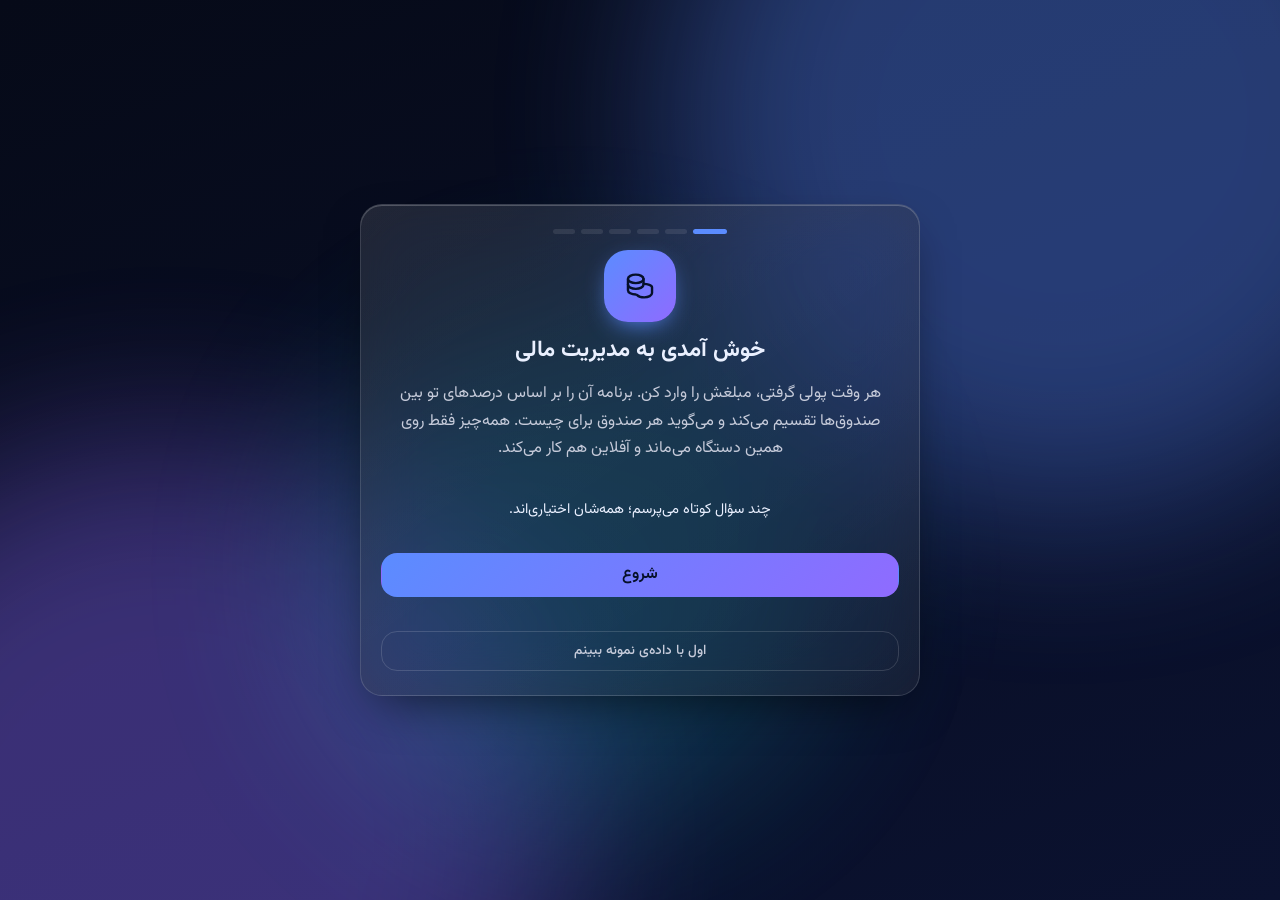
==== commit d668db95: "Version 1.1.5" ====
--- a/index.html
+++ b/index.html
@@ -32,7 +32,7 @@
 <link rel="apple-touch-startup-image" media="(prefers-color-scheme: light) and (device-width: 320px) and (device-height: 568px) and (-webkit-device-pixel-ratio: 2) and (orientation: portrait)" href="splash/light-640x1136.jpg">
 <meta name="apple-mobile-web-app-title" content="مدیریت مالی">
 <meta name="description" content="تقسیم درآمد بین صندوق‌ها و مدیریت پس‌انداز؛ آفلاین و خصوصی">
-<link rel="stylesheet" href="app.5759fa79.css">
+<link rel="stylesheet" href="app.4f078ffa.css">
 <link rel="preload" href="fonts/Vazirmatn-Variable.woff2" as="font" type="font/woff2" crossorigin>
 <script>
 /* تم را پیش از رسم صفحه می‌گذاریم تا هنگام لودینگ رنگ اشتباه نبینی */
@@ -57,6 +57,6 @@
 <body>
 <div id="boot" role="status" aria-live="polite" aria-label="در حال بارگذاری"><span class="bl"><svg viewBox="0 0 24 24" fill="none" stroke="currentColor" stroke-width="1.8" stroke-linecap="round" stroke-linejoin="round" aria-hidden="true"><ellipse cx="12" cy="6" rx="7" ry="3"/><path d="M5 6v6c0 1.7 3.1 3 7 3s7-1.3 7-3V6"/><path d="M5 12v6c0 1.7 3.1 3 7 3s7-1.3 7-3v-6"/></svg></span><span class="bt">مدیریت مالی</span><span class="bar"><i></i></span></div>
 <div id="app"></div>
-<script type="module" src="app.eef64551.js"></script>
+<script type="module" src="app.3dadd928.js"></script>
 </body>
 </html>
--- a/app.4f078ffa.css
+++ b/app.4f078ffa.css
@@ -0,0 +1 @@
+:root{--fs-scale: 1;--blur: 26px;--glass-sat: 1.45;--aurora-op: .75;--fx: 1;--tilt-max: 7deg;--r-xl: 28px;--r-lg: 22px;--r-md: 16px;--r-sm: 12px;--r-pill: 999px;--sp-1: 4px;--sp-2: 8px;--sp-3: 12px;--sp-4: 16px;--sp-5: 20px;--sp-6: 28px;--sp-7: 40px;--ease: cubic-bezier(.22, 1, .36, 1);--ease-spring: cubic-bezier(.34, 1.56, .64, 1);--dur-1: .14s;--dur-2: .26s;--dur-3: .52s;--font-ui: "Vazirmatn", Tahoma, "Segoe UI", "Noto Naskh Arabic", system-ui, sans-serif;--font-num: var(--font-ui);--scrim: 38%;--pos: #34d399;--neg: #fb7185;--warn: #fbbf24}:root,[data-theme=midnight]{color-scheme:dark;--bg-0: #060a18;--bg-1: #0b1230;--a1: #5b8cff;--a2: #8f6bff;--a3: #22d3ee;--text: #eaf0ff;--text-dim: #9fabc9;--text-faint: #6b7794;--glass-bg: rgba(255,255,255,.065);--glass-bg-2: rgba(255,255,255,.11);--glass-border: rgba(255,255,255,.14);--glass-hi: rgba(255,255,255,.22);--glass-shadow: 0 18px 50px -18px rgba(0,0,0,.65);--track: rgba(255,255,255,.09);--on-accent: #06102a}[data-theme=violet]{--bg-0: #0b061a;--bg-1: #1a0b3b;--a1: #a855f7;--a2: #ec4899;--a3: #6366f1;--text: #f4ecff;--text-dim: #b8a6d8;--text-faint: #7d6ca0;--on-accent: #1a0630}[data-theme=ocean]{--bg-0: #031018;--bg-1: #06263a;--a1: #14b8a6;--a2: #0ea5e9;--a3: #22d3ee;--text: #e6fbff;--text-dim: #9cc4cf;--text-faint: #5f8794;--on-accent: #03222b}[data-theme=sunset]{--bg-0: #180812;--bg-1: #2e0f1f;--a1: #fb923c;--a2: #f43f5e;--a3: #f59e0b;--text: #fff1ea;--text-dim: #d4aa9c;--text-faint: #957366;--on-accent: #2a0a05}[data-theme=forest]{--bg-0: #04100a;--bg-1: #082a1a;--a1: #34d399;--a2: #84cc16;--a3: #10b981;--text: #e9fff3;--text-dim: #9ccbb2;--text-faint: #5e8a74;--on-accent: #032313}[data-theme=graphite]{--bg-0: #0a0b0e;--bg-1: #16181d;--a1: #94a3b8;--a2: #cbd5e1;--a3: #64748b;--text: #eef1f5;--text-dim: #a2abb8;--text-faint: #6a7280;--on-accent: #0d1117}[data-theme=amoled]{--bg-0: #000000;--bg-1: #04050a;--a1: #60a5fa;--a2: #a78bfa;--a3: #34d399;--text: #f2f5fb;--text-dim: #a0a8b8;--text-faint: #666e7e;--glass-bg: rgba(255,255,255,.055);--glass-border: rgba(255,255,255,.12);--on-accent: #02060f}[data-theme=ruby]{--bg-0: #14050a;--bg-1: #2a0813;--a1: #f43f5e;--a2: #e11d48;--a3: #fb7185;--text: #ffeef1;--text-dim: #d4a1ab;--text-faint: #96626c;--on-accent: #30040d}[data-theme=gold]{--bg-0: #110c03;--bg-1: #241a08;--a1: #fbbf24;--a2: #f59e0b;--a3: #fde68a;--text: #fff8e6;--text-dim: #d4c08a;--text-faint: #8f7f55;--on-accent: #2a1c02}[data-theme=rose]{--bg-0: #170812;--bg-1: #2c0e24;--a1: #f472b6;--a2: #fb7185;--a3: #c084fc;--text: #ffeef8;--text-dim: #d3a6c3;--text-faint: #956b86;--on-accent: #2c0620}[data-theme=paper]{color-scheme:light;--bg-0: #f1ede4;--bg-1: #fbf8f1;--a1: #3b6cf0;--a2: #7c5cff;--a3: #0ea5a4;--text: #1c1a17;--text-dim: #5d5850;--text-faint: #8d877c;--glass-bg: rgba(255,255,255,.62);--glass-bg-2: rgba(255,255,255,.82);--glass-border: rgba(40,30,10,.1);--glass-hi: rgba(255,255,255,.95);--glass-shadow: 0 18px 44px -22px rgba(60,40,10,.35);--track: rgba(40,30,10,.08);--on-accent: #ffffff;--pos: #059669;--neg: #e11d48;--warn: #d97706}[data-theme=ice]{color-scheme:light;--bg-0: #e6f1f9;--bg-1: #f7fbff;--a1: #0ea5e9;--a2: #6366f1;--a3: #14b8a6;--text: #0b1b2b;--text-dim: #496177;--text-faint: #7d93a6;--glass-bg: rgba(255,255,255,.58);--glass-bg-2: rgba(255,255,255,.8);--glass-border: rgba(10,60,110,.12);--glass-hi: rgba(255,255,255,.95);--glass-shadow: 0 18px 44px -22px rgba(10,60,110,.35);--track: rgba(10,60,110,.08);--on-accent: #ffffff;--pos: #059669;--neg: #e11d48;--warn: #d97706}:root{--c-sky: #38bdf8;--c-indigo: #6366f1;--c-violet: #a78bfa;--c-pink: #f472b6;--c-rose: #fb7185;--c-orange: #fb923c;--c-amber: #fbbf24;--c-lime: #a3e635;--c-emerald: #34d399;--c-teal: #2dd4bf;--c-cyan: #22d3ee;--c-slate: #94a3b8}[data-theme=turquoise]{--bg-0:#021615;--bg-1:#053033;--a1:#2dd4bf;--a2:#22d3ee;--a3:#5eead4;--text:#e6fffb;--text-dim:#9cd0c9;--text-faint:#5d908a;--on-accent:#03201e}[data-theme=neon]{--bg-0:#07040f;--bg-1:#16072e;--a1:#22ffd0;--a2:#ff3df2;--a3:#7c4dff;--text:#f5f0ff;--text-dim:#b4a6d8;--text-faint:#77699d;--on-accent:#07040f;--glass-border:rgba(255,255,255,.16)}[data-theme=aurora]{--bg-0:#04121a;--bg-1:#0a2a2e;--a1:#4ade80;--a2:#38bdf8;--a3:#a78bfa;--text:#ebfff5;--text-dim:#9fcdb9;--text-faint:#5f8c78;--on-accent:#03200f}[data-theme=chocolate]{--bg-0:#120a06;--bg-1:#2a160c;--a1:#d9a066;--a2:#c2703d;--a3:#f2c48d;--text:#fff3e8;--text-dim:#cfae92;--text-faint:#8f7260;--on-accent:#2a1306}[data-theme=lime]{--bg-0:#0a0f03;--bg-1:#18240a;--a1:#bef264;--a2:#84cc16;--a3:#facc15;--text:#f6ffe0;--text-dim:#b9cc8f;--text-faint:#7b8c58;--on-accent:#18240a}[data-theme=deepsea]{--bg-0:#020617;--bg-1:#0c1e4a;--a1:#3b82f6;--a2:#06b6d4;--a3:#6366f1;--text:#e8f0ff;--text-dim:#9aaed6;--text-faint:#5d7098;--on-accent:#02102b}[data-theme=volcano]{--bg-0:#120503;--bg-1:#2b0c06;--a1:#ff5a1f;--a2:#ff2d55;--a3:#ffb020;--text:#fff0ea;--text-dim:#d7a89a;--text-faint:#97695c;--on-accent:#2b0a02}[data-theme=lilac]{--bg-0:#0e0a1a;--bg-1:#241a3d;--a1:#c4b5fd;--a2:#f0abfc;--a3:#93c5fd;--text:#f6f1ff;--text-dim:#bcaee0;--text-faint:#7f72a3;--on-accent:#1b1036}[data-theme=mint],[data-theme=peach],[data-theme=lavender],[data-theme=sky]{color-scheme:light;--glass-bg:rgba(255,255,255,.6);--glass-bg-2:rgba(255,255,255,.82);--glass-border:rgba(20,40,60,.11);--glass-hi:rgba(255,255,255,.95);--glass-shadow:0 18px 44px -22px rgba(30,40,70,.35);--track:rgba(20,40,60,.08);--on-accent:#fff;--pos:#059669;--neg:#e11d48;--warn:#d97706}[data-theme=mint]{--bg-0:#e3f5ee;--bg-1:#f4fcf8;--a1:#10b981;--a2:#06b6d4;--a3:#84cc16;--text:#0b2a20;--text-dim:#46675b;--text-faint:#7a9a8e}[data-theme=peach]{--bg-0:#fbe9e0;--bg-1:#fff6f1;--a1:#f97316;--a2:#ec4899;--a3:#f59e0b;--text:#2b1408;--text-dim:#7a5545;--text-faint:#a8877a}[data-theme=lavender]{--bg-0:#ece8fb;--bg-1:#f8f6ff;--a1:#7c3aed;--a2:#d946ef;--a3:#6366f1;--text:#1a1033;--text-dim:#5a4d80;--text-faint:#8d82ad}[data-theme=sky]{--bg-0:#dff0ff;--bg-1:#f3f9ff;--a1:#2563eb;--a2:#0ea5e9;--a3:#8b5cf6;--text:#0a1a33;--text-dim:#4a6385;--text-faint:#7f93ad}:root,[data-theme]{--text-dim: color-mix(in srgb, var(--text) 84%, var(--bg-0));--text-faint: color-mix(in srgb, var(--text) 70%, var(--bg-0))}[data-theme=paper],[data-theme=ice],[data-theme=mint],[data-theme=peach],[data-theme=lavender],[data-theme=sky]{--scrim: 22%;--text-dim: color-mix(in srgb, var(--text) 88%, var(--bg-0));--text-faint: color-mix(in srgb, var(--text) 74%, var(--bg-0))}*,*:before,*:after{box-sizing:border-box;margin:0;padding:0}html{font-size:calc(16px * var(--fs-scale));-webkit-text-size-adjust:100%;-webkit-tap-highlight-color:transparent;scrollbar-width:thin;scrollbar-color:var(--glass-hi) transparent}body{min-height:100vh;min-height:100dvh;font-family:var(--font-ui);color:var(--text);background:linear-gradient(160deg,var(--bg-0),var(--bg-1));background-attachment:fixed;line-height:1.7;overflow-x:hidden;font-variant-numeric:tabular-nums;direction:rtl}button,input,select,textarea{font:inherit;color:inherit}button{background:none;border:0;cursor:pointer;touch-action:manipulation}input,select,textarea{font-size:max(16px,1rem)}a{color:var(--a1);text-decoration:none}svg{display:block}h1,h2,h3{line-height:1.35;font-weight:700}.num{font-family:var(--font-num);direction:ltr;unicode-bidi:isolate;display:inline-block}.dim{color:var(--text-dim)}.faint{color:var(--text-faint)}.sr-only{position:absolute;width:1px;height:1px;overflow:hidden;clip:rect(0 0 0 0);white-space:nowrap}:focus-visible{outline:2px solid var(--a1);outline-offset:2px;border-radius:8px}.aurora{position:fixed;inset:0;z-index:-1;overflow:hidden;pointer-events:none;opacity:calc(var(--aurora-op) * var(--fx))}.aurora i{position:absolute;width:62vmax;height:62vmax;border-radius:50%;filter:blur(90px);opacity:.5;will-change:transform}.aurora i:nth-child(1){background:var(--a1);top:-22vmax;inset-inline-start:-14vmax;animation:drift1 26s ease-in-out infinite alternate}.aurora i:nth-child(2){background:var(--a2);bottom:-26vmax;inset-inline-end:-18vmax;animation:drift2 32s ease-in-out infinite alternate}.aurora i:nth-child(3){background:var(--a3);width:40vmax;height:40vmax;top:35%;inset-inline-start:35%;opacity:.28;animation:drift3 38s ease-in-out infinite alternate}@keyframes drift1{to{transform:translate(18vmax,12vmax) scale(1.15)}}@keyframes drift2{to{transform:translate(-16vmax,-10vmax) scale(1.1)}}@keyframes drift3{to{transform:translate(-12vmax,14vmax) scale(.85)}}[data-fx-aurora=off] .aurora i{animation:none}@media(prefers-reduced-motion:reduce){:root:not([data-motion=force]) *{animation-duration:.01ms!important;animation-iteration-count:1!important;transition-duration:.01ms!important}}.glass{position:relative;background:linear-gradient(145deg,var(--glass-bg-2),var(--glass-bg)),linear-gradient(color-mix(in srgb,var(--bg-0) var(--scrim),transparent),color-mix(in srgb,var(--bg-0) var(--scrim),transparent));border:1px solid var(--glass-border);border-radius:var(--r-lg);-webkit-backdrop-filter:blur(var(--blur)) saturate(var(--glass-sat));backdrop-filter:blur(var(--blur)) saturate(var(--glass-sat));box-shadow:var(--glass-shadow),inset 0 1px 0 var(--glass-hi);overflow:hidden;transition:transform var(--dur-2) var(--ease),border-color var(--dur-2)}.glass:before{content:"";position:absolute;inset:0;pointer-events:none;border-radius:inherit;background:radial-gradient(380px circle at var(--mx,50%) var(--my,0%),rgba(255,255,255,calc(.13 * var(--fx))),transparent 60%);opacity:0;transition:opacity var(--dur-2)}.glass:hover:before{opacity:1}[data-fx-spot=off] .glass:before{display:none}.glass.tilt{transform:perspective(900px) rotateX(var(--rx,0deg)) rotateY(var(--ry,0deg));will-change:transform}.glass-flat{border-radius:var(--r-md)}.chip{display:inline-flex;align-items:center;gap:6px;padding:4px 12px;border-radius:var(--r-pill);background:var(--glass-bg);border:1px solid var(--glass-border);font-size:.8rem;color:var(--text-dim)}.btn{position:relative;overflow:hidden;display:inline-flex;align-items:center;justify-content:center;gap:8px;min-height:44px;padding:0 18px;border-radius:var(--r-md);background:var(--glass-bg-2);border:1px solid var(--glass-border);font-weight:600;transition:transform var(--dur-1) var(--ease),background var(--dur-2)}.btn:active{transform:scale(.97)}.btn.primary{background:linear-gradient(135deg,var(--a1),var(--a2));color:var(--on-accent);border-color:transparent}.icon-btn{width:44px;height:44px;border-radius:50%;display:grid;place-items:center;background:var(--glass-bg);border:1px solid var(--glass-border)}.ripple{position:absolute;border-radius:50%;background:#ffffff59;transform:scale(0);animation:rip .6s var(--ease) forwards;pointer-events:none}@keyframes rip{to{transform:scale(1);opacity:0}}#app{min-height:100dvh}.main{padding:calc(env(safe-area-inset-top) + 12px) 16px calc(110px + env(safe-area-inset-bottom));max-width:1280px;margin-inline:auto}.topbar{display:flex;align-items:center;gap:12px;min-height:56px;margin-bottom:12px}.brand-m{display:flex;align-items:center;gap:10px;font-size:1.05rem}.logo{width:40px;height:40px;border-radius:14px;display:grid;place-items:center;color:var(--on-accent);background:linear-gradient(135deg,var(--a1),var(--a2));box-shadow:0 8px 24px -8px var(--a1)}.brand-m .logo{width:34px;height:34px;border-radius:12px}.topbar h1{flex:1;font-size:1.15rem;text-align:center}.top-actions{margin-inline-start:auto;display:flex;gap:8px}.view{display:flex;flex-direction:column;gap:16px}.bottom-nav{position:fixed;z-index:50;inset-inline:12px;bottom:calc(10px + env(safe-area-inset-bottom));display:flex;justify-content:space-around;padding:6px;border-radius:26px}.tab{flex:1;min-height:52px;display:flex;flex-direction:column;align-items:center;justify-content:center;gap:2px;font-size:.7rem;color:var(--text-dim);border-radius:20px;position:relative;transition:color var(--dur-2),background var(--dur-2)}.tab.active{color:var(--text);background:linear-gradient(135deg,color-mix(in srgb,var(--a1) 35%,transparent),color-mix(in srgb,var(--a2) 25%,transparent))}.tab.active svg{color:var(--a1)}.sidebar{display:none}.bucket-grid{display:grid;gap:14px;grid-template-columns:repeat(auto-fit,minmax(min(100%,17.5rem),1fr))}.two-col{display:grid;gap:16px;grid-template-columns:1fr}@media(min-width:700px){.main{padding-inline:28px}.two-col{grid-template-columns:1fr 1fr}.bottom-nav{inset-inline:auto;left:50%;transform:translate(-50%);width:min(520px,90vw)}}@media(min-width:1024px){#app{display:grid;grid-template-columns:260px 1fr;gap:0;padding:16px;padding-inline-end:0}.sidebar{display:flex;flex-direction:column;gap:20px;position:sticky;top:16px;height:calc(100dvh - 32px);padding:20px;border-radius:var(--r-xl)}.bottom-nav,.brand-m{display:none}.main{width:100%;padding:8px 28px 40px}.topbar h1{text-align:start;font-size:1.4rem}.brand{display:flex;align-items:center;gap:12px;font-size:1.15rem}.sidebar nav{display:flex;flex-direction:column;gap:6px}.nav-item{display:flex;align-items:center;gap:12px;min-height:48px;padding:0 14px;border-radius:var(--r-md);color:var(--text-dim);font-weight:600;position:relative;transition:background var(--dur-2),color var(--dur-2)}.nav-item:hover{background:var(--glass-bg);color:var(--text)}.nav-item.active{color:var(--text);background:linear-gradient(135deg,color-mix(in srgb,var(--a1) 32%,transparent),color-mix(in srgb,var(--a2) 20%,transparent))}.nav-item.active svg{color:var(--a1)}.side-foot{margin-top:auto;font-size:.75rem}.view{display:grid;grid-template-columns:repeat(12,1fr);gap:18px;align-items:start}.view>*{grid-column:span 12}.view>.hero{grid-column:span 12}.view>.reminder{grid-column:span 4;align-self:stretch}.view>.two-col{grid-template-columns:1fr 1fr}}.pad{padding:20px}.sec{font-size:1.05rem;margin-top:4px}.sec.in{margin:0 0 14px}.sub{font-size:.9rem;color:var(--text-dim);margin:16px 0 8px}.foot{text-align:center;font-size:.8rem;padding:8px}.note{font-size:.8rem;margin:10px 0}.empty{display:grid;place-items:center;text-align:center;gap:8px;min-height:50vh;color:var(--text-dim)}.hero{padding:22px;border-radius:var(--r-xl);background:radial-gradient(120% 120% at 100% 0%,color-mix(in srgb,var(--a1) 28%,transparent),transparent 60%),radial-gradient(100% 100% at 0% 100%,color-mix(in srgb,var(--a2) 22%,transparent),transparent 60%),linear-gradient(145deg,var(--glass-bg-2),var(--glass-bg))}.hero-top{display:flex;justify-content:space-between;align-items:center}.hero-label{margin-top:10px;color:var(--text-dim)}.hero-amount{display:flex;align-items:baseline;gap:10px;margin:2px 0 12px;flex-wrap:wrap}.hero-amount .num{font-size:clamp(2rem,8vw,3.2rem);font-weight:800;letter-spacing:-.5px;line-height:1.2}.hero-amount small{color:var(--text-dim);font-size:1rem}.hero-sub{display:flex;flex-wrap:wrap;gap:8px}.pos-chip{color:var(--pos)}.quick{display:grid;grid-template-columns:1.3fr 1fr 1fr;gap:10px;margin-top:18px}.quick .btn{padding:0 10px;font-size:.88rem}@media(max-width:420px){.quick{grid-template-columns:1fr 1fr}.quick .btn.primary{grid-column:span 2}}.reminder{align-self:start;display:flex;align-items:center;gap:12px;padding:14px 16px}.reminder>div{flex:1}.bucket{padding:16px;display:flex;flex-direction:column;gap:8px;background:linear-gradient(145deg,color-mix(in srgb,var(--bc) 14%,var(--glass-bg-2)),var(--glass-bg))}.bucket header{display:flex;align-items:center;gap:10px}.bubble{width:42px;height:42px;border-radius:14px;display:grid;place-items:center;flex:none;color:var(--bc,var(--a1));background:color-mix(in srgb,var(--bc,var(--a1)) 20%,transparent);box-shadow:inset 0 0 0 1px color-mix(in srgb,var(--bc,var(--a1)) 35%,transparent)}.b-title{flex:1;display:flex;align-items:center;gap:8px;flex-wrap:wrap}.b-title h3{font-size:1rem}.pctchip{font-size:.72rem;padding:1px 8px;border-radius:99px;background:color-mix(in srgb,var(--bc) 22%,transparent);color:var(--text)}.lock-badge{display:inline-flex;align-items:center;gap:4px;font-size:.72rem;color:var(--text-dim);padding:3px 8px;border-radius:99px;background:var(--glass-bg);border:1px solid var(--glass-border)}.desc{font-size:.78rem;color:var(--text-dim);line-height:1.6;min-height:2.6em}.b-balance{display:flex;align-items:baseline;gap:6px}.b-balance .num{font-size:1.45rem;font-weight:800}.b-balance small{color:var(--text-dim);font-size:.75rem}.pbar{height:8px;border-radius:99px;background:var(--track);overflow:hidden}.pbar i{display:block;height:100%;border-radius:inherit;background:linear-gradient(90deg,var(--bc),color-mix(in srgb,var(--bc) 60%,#fff));transform-origin:right;animation:grow 1s var(--ease) both}.pbar i.warn{background:linear-gradient(90deg,var(--warn),var(--neg))}@keyframes grow{0%{transform:scaleX(0)}}.bucket footer{display:flex;align-items:center;gap:8px;font-size:.78rem}.bucket footer .spark-wrap{margin-inline-start:auto}.spark{overflow:visible}.donut-wrap{display:flex;flex-wrap:wrap;gap:18px;align-items:center;justify-content:center}.donut{width:190px;height:190px}.donut .arc{transition:stroke-width .2s,opacity .2s;cursor:pointer}.donut .arc:hover{stroke-width:28;opacity:.9}.donut-center{display:flex;flex-direction:column;align-items:center;justify-content:center;height:100%;font-size:.8rem}.donut-center b{font-size:1.4rem}.legend{list-style:none;display:grid;gap:8px;min-width:170px;flex:1}.legend li{display:flex;align-items:center;gap:8px;font-size:.88rem}.legend i{width:10px;height:10px;border-radius:50%}.legend b{margin-inline-start:auto}.chart-box{width:100%}.chart-box svg{width:100%;height:auto;overflow:visible}.axis{fill:var(--text-dim);font-size:12px;font-family:var(--font-ui)}.line-chart .stroke{stroke-dasharray:1;stroke-dashoffset:1;animation:draw 1.6s var(--ease) forwards}@keyframes draw{to{stroke-dashoffset:0}}.bar-chart .bar{transform-box:fill-box;transform-origin:bottom;animation:rise .9s var(--ease) both;animation-delay:var(--d);transition:opacity .2s}.bar-chart .bar:hover{opacity:1}@keyframes rise{0%{transform:scaleY(0)}}.line-chart .dot:hover{fill:var(--a1)}.chart-tip{position:absolute;z-index:200;pointer-events:none;padding:6px 12px;border-radius:12px;font-size:.8rem;display:flex;gap:8px;opacity:0;transform:translate(-50%,-100%);transition:opacity .15s}.chart-tip.on{opacity:1}.ring-t{fill:var(--text);font-size:11px;font-weight:700}.tx-list{list-style:none;display:grid;gap:4px}.tx{display:flex;align-items:center;gap:12px;padding:10px 4px;border-bottom:1px solid var(--glass-border)}.tx:last-child{border:0}.tx-ic{width:38px;height:38px;border-radius:12px;display:grid;place-items:center;flex:none;background:var(--glass-bg)}.tx-ic.pos{color:var(--pos);background:color-mix(in srgb,var(--pos) 16%,transparent)}.tx-ic.neg{color:var(--neg);background:color-mix(in srgb,var(--neg) 16%,transparent)}.tx-ic.neu{color:var(--a1);background:color-mix(in srgb,var(--a1) 16%,transparent)}.tx-main{flex:1;min-width:0}.tx-main b{display:block;font-size:.92rem}.tags{display:flex;gap:6px;flex-wrap:wrap;align-items:center;font-size:.75rem}.tag{color:var(--a1);background:color-mix(in srgb,var(--a1) 14%,transparent);padding:0 8px;border-radius:99px}.tx-amt{font-weight:700}.tx-amt.pos{color:var(--pos)}.tx-amt.neg{color:var(--neg)}.settings{display:grid;gap:16px}@media(min-width:1024px){.settings{grid-template-columns:1fr 1fr;align-items:start}.settings>section:nth-child(3){grid-row:span 2}}.seg{display:flex;padding:4px;gap:4px;border-radius:var(--r-md);background:var(--glass-bg);border:1px solid var(--glass-border)}.seg button{flex:1;min-height:40px;border-radius:12px;color:var(--text-dim);font-weight:600;transition:all var(--dur-2)}.seg button.on{background:linear-gradient(135deg,var(--a1),var(--a2));color:var(--on-accent)}.theme-grid{display:grid;grid-template-columns:repeat(auto-fill,minmax(96px,1fr));gap:10px}.theme-card{position:relative;overflow:hidden;display:flex;flex-direction:column;align-items:center;gap:4px;padding:12px 6px;min-height:84px;border-radius:var(--r-md);background:var(--glass-bg);border:1px solid var(--glass-border);font-size:.85rem}.theme-card small{font-size:.68rem;color:var(--text-faint)}.theme-card .sw{width:34px;height:34px;border-radius:50%;box-shadow:0 6px 16px -6px currentColor}.theme-card.on{border-color:var(--a1);box-shadow:0 0 0 2px color-mix(in srgb,var(--a1) 45%,transparent)}.accent-row{display:flex;gap:12px;align-items:center}.accent-row input[type=color]{width:56px;height:44px;border:0;border-radius:12px;background:none;padding:0;cursor:pointer}.b-edit-list{display:grid;gap:12px}.b-edit{padding:12px;display:grid;gap:10px}.be-head{display:flex;align-items:center;gap:10px}.swatches,.icon-pick{display:flex;flex-wrap:wrap;gap:8px}.sw-dot{width:30px;height:30px;border-radius:50%;border:2px solid transparent;min-width:30px}.sw-dot.on{border-color:var(--text);box-shadow:0 0 0 2px var(--bg-0) inset}.ip{width:36px;height:36px;border-radius:10px;display:grid;place-items:center;background:var(--glass-bg);border:1px solid var(--glass-border);color:var(--text-dim)}.ip.on{color:var(--on-accent);background:var(--a1);border-color:transparent}.font-list{display:grid;gap:8px}.font-row{display:grid;grid-template-columns:auto 1fr;gap:2px 12px;text-align:start;padding:10px 14px;border-radius:var(--r-md);background:var(--glass-bg);border:1px solid var(--glass-border);min-height:56px}.font-row.on{border-color:var(--a1);box-shadow:0 0 0 2px color-mix(in srgb,var(--a1) 40%,transparent)}.fname{font-weight:700}.fsample{color:var(--text-dim);font-size:.9rem;direction:rtl}.fstat{grid-column:1/-1;font-size:.7rem;color:var(--text-faint);font-family:var(--font-ui)}.slider{display:grid;gap:6px;margin-top:14px;font-size:.9rem}.slider span{display:flex;justify-content:space-between}input[type=range]{width:100%;accent-color:var(--a1);height:28px}.switch-row{display:flex;align-items:center;justify-content:space-between;gap:12px;min-height:46px;cursor:pointer}.switch-row input{position:absolute;opacity:0;pointer-events:none}.switch{width:46px;height:28px;border-radius:99px;background:var(--track);position:relative;flex:none;transition:background var(--dur-2)}.switch:after{content:"";position:absolute;top:3px;inset-inline-start:3px;width:22px;height:22px;border-radius:50%;background:#fff;transition:transform var(--dur-2) var(--ease-spring);box-shadow:0 2px 6px #0000004d}.switch-row input:checked+.switch{background:var(--a1)}.switch-row input:checked+.switch:after{transform:translate(-18px)}.switch-row input:focus-visible+.switch{outline:2px solid var(--a1);outline-offset:2px}.toast{position:fixed;z-index:700;inset-inline:0;margin-inline:auto;width:max-content;max-width:90vw;bottom:calc(96px + env(safe-area-inset-bottom));padding:10px 20px;border-radius:99px;opacity:0;transform:translateY(12px);transition:all var(--dur-2) var(--ease);pointer-events:none}.toast.on{opacity:1;transform:none}@media(min-width:1024px){.toast{bottom:28px}}::view-transition-old(root){animation:fadeout .18s ease both}::view-transition-new(root){animation:fadein .28s var(--ease) both}@keyframes fadeout{to{opacity:0}}@keyframes fadein{0%{opacity:0;transform:translateY(8px)}}.settings2{display:grid;gap:14px}.settings2.wide{grid-template-columns:320px 1fr;align-items:start}.set-list{padding:8px;display:grid;gap:4px}.set-item{display:flex;align-items:center;gap:12px;padding:10px;min-height:60px;border-radius:var(--r-md);text-align:start;transition:background var(--dur-2)}.set-item:hover{background:var(--glass-bg)}.set-item.on{background:linear-gradient(135deg,color-mix(in srgb,var(--a1) 30%,transparent),color-mix(in srgb,var(--a2) 18%,transparent))}.si-t{flex:1;display:grid;line-height:1.5}.si-t small{font-size:.72rem}.chev{color:var(--text-faint);display:grid}.settings2.wide .set-item .chev{display:none}.sd-head{display:flex;align-items:center;gap:10px;margin-bottom:8px}.sd-head h2{font-size:1.15rem}.btn.ghost{background:transparent;margin-top:20px;color:var(--text-dim);font-weight:500;min-height:40px;font-size:.85rem}.mini{padding:16px;border-radius:var(--r-lg);margin-bottom:4px;max-width:420px;background:radial-gradient(120% 120% at 100% 0%,color-mix(in srgb,var(--a1) 28%,transparent),transparent 60%),linear-gradient(145deg,var(--glass-bg-2),var(--glass-bg)),color-mix(in srgb,var(--bg-0) var(--scrim),transparent)}.mini-top{display:flex;justify-content:space-between;align-items:center}.mini-amt{font-size:1.9rem;font-weight:800;line-height:1.3}.mini-bar{height:7px;border-radius:9px;background:var(--track);margin:8px 0 12px;overflow:hidden}.mini-bar i{display:block;height:100%;border-radius:inherit;background:linear-gradient(90deg,var(--a1),var(--a2))}.mini-btns{display:flex;gap:8px}.mini-btns .btn{min-height:38px;font-size:.8rem;flex:1;pointer-events:none}.logo.sm{width:28px;height:28px;border-radius:10px}.logo.lg{width:72px;height:72px;border-radius:24px}.seg button{display:flex;align-items:center;justify-content:center;gap:6px}.seg button.on svg{color:inherit}.theme-grid{display:grid;grid-template-columns:repeat(auto-fill,minmax(88px,1fr));gap:10px}.theme-card{min-height:76px;padding:10px 4px 8px}.theme-card .tick{position:absolute;top:6px;inset-inline-end:6px;width:18px;height:18px;border-radius:50%;display:grid;place-items:center;background:var(--a1);color:var(--on-accent)}.accent-pick{display:flex;align-items:center;gap:12px;padding:6px 14px 6px 6px;border-radius:var(--r-md);background:var(--glass-bg);border:1px solid var(--glass-border);min-height:48px;cursor:pointer;font-size:.85rem}.accent-pick input{width:40px;height:36px}.acc{display:grid;gap:10px}.b-edit summary{list-style:none;display:flex;align-items:center;gap:12px;cursor:pointer;min-height:44px}.b-edit summary::-webkit-details-marker{display:none}.b-edit summary .chev{margin-inline-start:auto;transition:transform var(--dur-2)}.b-edit[open] summary .chev{transform:rotate(-90deg)}.b-body{display:grid;gap:8px;padding-top:6px}.b-body .sub{margin:6px 0 2px}.ticks{display:flex;justify-content:space-between}.row-actions{display:flex;gap:10px;flex-wrap:wrap;margin-bottom:8px}.switch-row>span{display:grid}.switch-row small{font-size:.72rem}.about{display:grid;justify-items:center;gap:6px;padding:16px 0;text-align:center}.font-row b{font-weight:700}@media(max-width:1023px){.settings2:not(.wide) .set-detail{padding:16px}}.modal-open body{overflow:hidden}.modal-wrap{position:fixed;inset:0;z-index:600;display:flex;align-items:flex-end;justify-content:center;pointer-events:none}.modal-wrap.on{pointer-events:auto}.backdrop{position:absolute;inset:0;background:#0206148c;opacity:0;transition:opacity var(--dur-2);-webkit-backdrop-filter:blur(3px);backdrop-filter:blur(3px)}.modal-wrap.on .backdrop{opacity:1}.sheet{position:relative;width:100%;max-width:560px;max-height:min(92dvh,900px);display:flex;flex-direction:column;border-radius:var(--r-xl) var(--r-xl) 0 0;background:linear-gradient(160deg,var(--bg-1),var(--bg-0)) padding-box,var(--bg-0);transform:translateY(100%);transition:transform var(--dur-3) var(--ease);padding-bottom:env(safe-area-inset-bottom);outline:none}[data-theme=paper] .sheet,[data-theme=ice] .sheet,[data-theme=mint] .sheet,[data-theme=peach] .sheet,[data-theme=lavender] .sheet,[data-theme=sky] .sheet{background:linear-gradient(160deg,#fff,var(--bg-1))}.sheet.wide{max-width:760px}.modal-wrap.on .sheet{transform:none}.sheet-head{display:flex;align-items:center;gap:12px;padding:16px 18px 8px;position:relative}.sheet-head h2{flex:1;font-size:1.1rem}.grab{position:absolute;top:6px;inset-inline:0;margin:auto;width:42px;height:4px;border-radius:9px;background:var(--glass-border)}.sheet-body{overflow:auto;padding:8px 18px 18px;overscroll-behavior:contain}@media(min-width:700px){.modal-wrap{align-items:center}.sheet{border-radius:var(--r-xl);transform:translateY(24px) scale(.97);opacity:0;transition:transform var(--dur-3) var(--ease),opacity var(--dur-2)}.modal-wrap.on .sheet{opacity:1;transform:none}.grab{display:none}}.form{display:grid;gap:14px}.field{display:grid;gap:6px}.field label,.field .lbl{font-size:.85rem;color:var(--text-dim)}.field input[type=text],.field input:not([type]),.field input[type=search],.field textarea,.field select,.hist-filters select,.search-box input{width:100%;min-height:46px;padding:8px 14px;border-radius:var(--r-md);background:var(--glass-bg);border:1px solid var(--glass-border);color:var(--text);outline:none;transition:border-color var(--dur-2),box-shadow var(--dur-2)}.field textarea{resize:vertical;min-height:70px}.field input:focus,.field textarea:focus,.field select:focus,.hist-filters select:focus,.search-box input:focus,.amt-box:focus-within,.tag-box:focus-within{border-color:var(--a1);box-shadow:0 0 0 3px color-mix(in srgb,var(--a1) 25%,transparent)}select{color:var(--text)}select option{color:#111;background:#fff}.amt-box{display:flex;align-items:center;gap:8px;padding:2px 14px;border-radius:var(--r-md);background:var(--glass-bg);border:1px solid var(--glass-border);min-height:58px}.amt-box input{flex:1;min-width:0;background:none;border:0;outline:none;font-size:1.6rem;font-weight:800;text-align:end;direction:ltr;padding:0}.amt-box .unit{color:var(--text-dim);font-size:.85rem}.field.bad .amt-box{border-color:var(--neg)}.words{min-height:1.4em;font-size:.8rem;color:var(--text-dim)}.field.bad .words{color:var(--neg)}.date-row{display:grid;grid-template-columns:.7fr 1.2fr 1fr auto;gap:8px}.date-row select{padding:8px 10px}.chipsel .cs-grid{display:grid;grid-template-columns:repeat(var(--cols,2),1fr);gap:8px}@media(max-width:420px){.chipsel .cs-grid{grid-template-columns:1fr 1fr}}@media(min-width:700px){.chipsel .cs-grid{grid-template-columns:repeat(var(--cols,3),1fr)}}.cs{display:flex;align-items:center;gap:8px;min-height:52px;padding:8px 10px;border-radius:var(--r-md);background:var(--glass-bg);border:1px solid var(--glass-border);text-align:start;transition:all var(--dur-2)}.cs.on{border-color:var(--bc);background:color-mix(in srgb,var(--bc) 18%,transparent);box-shadow:0 0 0 2px color-mix(in srgb,var(--bc) 35%,transparent)}.cs-t{display:grid;line-height:1.35;min-width:0}.cs-t b{font-size:.85rem}.cs-t small{font-size:.7rem}.cs:disabled{opacity:.4}.bubble.sm{width:30px;height:30px;border-radius:10px;flex:none}.tag-box{display:flex;flex-wrap:wrap;gap:6px;align-items:center;padding:6px 10px;border-radius:var(--r-md);background:var(--glass-bg);border:1px solid var(--glass-border);min-height:46px}.tag-box input{flex:1;min-width:100px;background:none;border:0;outline:none;min-height:34px;padding:0 4px}.chips{display:contents}.tag{--tc:var(--a1);display:inline-flex;align-items:center;gap:4px;color:var(--tc);background:color-mix(in srgb,var(--tc) 14%,transparent)}.tag button{display:grid;place-items:center;width:16px;height:16px;color:inherit;opacity:.7}.suggest{display:flex;gap:6px;flex-wrap:wrap}.tag.s{padding:2px 10px;border:0;font-size:.78rem}.c-actions{display:flex;gap:10px;justify-content:flex-end;margin-top:6px;flex-wrap:wrap}.c-actions .btn{flex:1;min-width:120px}.btn.big{min-height:52px;font-size:1rem}.btn.danger{background:color-mix(in srgb,var(--neg) 22%,transparent);color:var(--neg);border-color:color-mix(in srgb,var(--neg) 45%,transparent)}.btn.sm{min-height:34px;padding:0 12px;margin:0}.btn:disabled{opacity:.45;pointer-events:none}.confirm{display:grid;gap:14px}.c-msg{line-height:1.9}.c-msg p{margin-bottom:8px}.neg-chip{color:var(--neg)}.sec-row{display:flex;align-items:center;justify-content:space-between}.static *{animation:none!important}.welcome{display:grid;justify-items:center;text-align:center;gap:10px;padding:36px 20px;max-width:560px;margin:8vh auto 0}.deposit-page{display:grid;gap:16px}@media(min-width:1024px){.deposit-page{grid-template-columns:1.2fr 1fr;align-items:start}.dep-prev{position:sticky;top:16px}}.split{list-style:none;display:grid;gap:8px}.split li{display:flex;align-items:center;gap:8px;font-size:.9rem}.split li>i{width:10px;height:10px;border-radius:50%;background:var(--bc)}.split li>b{margin-inline-start:auto}.split.big li{gap:12px}.sp-main{flex:1;min-width:0}.sp-top{display:flex;justify-content:space-between;font-size:.85rem;margin-bottom:4px}.split.big .pbar i{background:var(--bc)}.split.big .bubble{--bc:inherit}.split.big li{--bc:var(--bc)}.sp-amt{min-width:90px;text-align:end}.sp-total{display:flex;justify-content:space-between;margin-top:12px;padding-top:12px;border-top:1px solid var(--glass-border)}.warnbox .w{font-size:.8rem;color:var(--warn);margin-top:8px;display:flex;gap:6px;align-items:center}.warnbox .w.err{color:var(--neg)}.hist-filters{display:grid;gap:12px}.search-box{display:flex;align-items:center;gap:8px;padding:0 12px;border-radius:var(--r-md);background:var(--glass-bg);border:1px solid var(--glass-border)}.search-box input{border:0;background:none;box-shadow:none!important;padding-inline:0}.f-row{display:flex;gap:8px;flex-wrap:wrap}.f-row select{flex:1;min-width:130px}.f-more{display:grid;gap:12px}.f-more[hidden]{display:none}.count{font-size:.8rem;margin:4px 4px 8px}.day{font-size:.78rem;color:var(--text-faint);margin:14px 0 4px}#results{display:grid;gap:12px}button.tx{width:100%;text-align:start;border-radius:var(--r-sm)}button.tx:hover{background:var(--glass-bg)}.detail{display:grid;gap:12px}.d-amt{font-size:2rem;font-weight:800}.d-amt.pos{color:var(--pos)}.d-amt.neg{color:var(--neg)}.detail dl{display:grid;gap:6px}.detail dl div{display:flex;justify-content:space-between;gap:12px;padding:6px 0;border-bottom:1px solid var(--glass-border)}.detail dt{color:var(--text-dim)}.field .amt-box input,.field .tag-box input{border:0!important;background:none!important;box-shadow:none!important;min-height:0;padding:0 4px;border-radius:0;width:auto}.field .amt-box input{width:100%}.field .tag-box input{min-height:34px}.model{padding:14px;display:grid;gap:10px}.model.on{border-color:var(--a1)}.m-head{display:flex;gap:8px;align-items:center}.m-bar{display:flex;height:10px;border-radius:99px;overflow:hidden;gap:2px}.m-bar i{display:block;min-width:0}.m-legend{display:flex;flex-wrap:wrap;gap:6px 14px;font-size:.78rem;color:var(--text-dim)}.m-legend i{display:inline-block;width:8px;height:8px;border-radius:50%;margin-inline-end:4px}.m-rows{display:grid;gap:8px}.m-row{display:flex;align-items:center;gap:10px}.m-n{flex:1}.m-row input{width:90px;min-height:44px;text-align:center;border-radius:var(--r-md);background:var(--glass-bg);border:1px solid var(--glass-border);outline:none}.m-row input:focus{border-color:var(--a1)}.m-sum{font-size:.95rem;padding:8px 12px;border-radius:var(--r-md);background:var(--glass-bg)}.m-sum.ok{color:var(--pos)}.m-sum.bad{color:var(--neg)}.tag-list{list-style:none;display:grid;gap:10px}.tag-list li{display:flex;align-items:center;gap:8px;flex-wrap:wrap}.grow{flex:1}.data-grid{display:grid;gap:10px;grid-template-columns:repeat(auto-fit,minmax(200px,1fr))}.btn.file{cursor:pointer}.hc{list-style:none;display:grid;gap:6px;margin-top:8px}.hc li{padding:8px 12px;border-radius:var(--r-sm);background:var(--glass-bg)}.hc .error{color:var(--neg)}.hc .warn{color:var(--warn)}.ok-line{display:flex;gap:6px;align-items:center;color:var(--pos);margin-top:8px}.audit{padding:10px 14px}.audit ul{list-style:none;display:grid;gap:4px;margin-top:8px;font-size:.8rem;max-height:260px;overflow:auto}.kv{display:flex;justify-content:space-between;font-size:.85rem}.card-btn{text-align:start;width:100%;cursor:pointer}.spark-big svg{width:100%;height:40px}.sheet.glass:before{display:none}.m-status{min-height:48px}.lockscreen,.onboard{position:fixed;inset:0;z-index:500;display:grid;place-items:center;padding:16px;background:linear-gradient(160deg,var(--bg-0),var(--bg-1));transition:opacity .3s}.lockscreen.out,.onboard.out{opacity:0}.lock-card{width:min(340px,100%);padding:28px 22px;display:grid;justify-items:center;gap:12px;text-align:center}.dots{display:flex;gap:14px;margin:6px 0}.dots i{width:14px;height:14px;border-radius:50%;border:2px solid var(--text-dim);transition:all .15s}.dots i.on{background:var(--a1);border-color:var(--a1);transform:scale(1.15)}.keypad{display:grid;grid-template-columns:repeat(3,72px);gap:12px;margin-top:6px;direction:ltr}.key{width:72px;height:72px;border-radius:50%;font-size:1.5rem;font-weight:600;background:var(--glass-bg-2);border:1px solid var(--glass-border);transition:transform .1s,background .2s}.key:active{transform:scale(.92);background:var(--a1);color:var(--on-accent)}.key:disabled{opacity:.35}.shake{animation:shake .4s}@keyframes shake{20%,60%{transform:translate(-10px)}40%,80%{transform:translate(10px)}}.pin-in{width:100%;min-height:56px;text-align:center;font-size:1.6rem;letter-spacing:.5em;border-radius:var(--r-md);background:var(--glass-bg);border:1px solid var(--glass-border);outline:none}.ob-card{width:min(560px,100%);max-height:calc(100dvh - 32px);overflow:auto;padding:24px 20px;position:relative;z-index:1}.ob-body{display:grid;gap:14px;justify-items:center;text-align:center}.ob-body>*{width:100%}.ob-body .logo{justify-self:center;width:72px}.ob-body h1{font-size:1.4rem}.ob-body h2{font-size:1.2rem}.steps{display:flex;gap:6px;justify-content:center;margin-bottom:16px}.steps i{width:22px;height:5px;border-radius:9px;background:var(--track)}.steps i.on{background:var(--a1);width:34px}.steps i.done{background:color-mix(in srgb,var(--a1) 55%,transparent)}.ob-body .form,.ob-body .split{text-align:start}.search-box.big{min-height:54px}.gres{margin-top:12px;display:grid;gap:4px;max-height:60dvh;overflow:auto}.cmds{display:flex;flex-wrap:wrap;gap:8px}@media(max-width:420px){.keypad{grid-template-columns:repeat(3,64px)}.key{width:64px;height:64px}}.update-banner{position:fixed;z-index:650;inset-inline:12px;top:calc(10px + env(safe-area-inset-top));margin-inline:auto;max-width:520px;display:flex;align-items:center;gap:10px;padding:10px 12px;transform:translateY(-140%);transition:transform var(--dur-3) var(--ease)}.update-banner.on{transform:none}.ub-t{flex:1;display:grid;line-height:1.4;min-width:0}.ub-t small{white-space:nowrap;overflow:hidden;text-overflow:ellipsis}.icon-btn.sm{width:34px;height:34px}.inst-state{display:flex;align-items:center;gap:8px;padding:10px 14px;border-radius:var(--r-md);background:var(--glass-bg)}.inst-state.ok{color:var(--pos)}.steps-ol{padding-inline-start:22px;display:grid;gap:8px;line-height:1.8}.plain{list-style:none;padding:0;margin:8px 0;display:grid;gap:6px}.rules{margin-top:14px}.rules summary{cursor:pointer;font-weight:700}.loan-prev dl,.loan-head dl{display:grid;grid-template-columns:repeat(auto-fit,minmax(140px,1fr));gap:10px;margin:8px 0}.loan-prev dt,.loan-head dt{font-size:.8rem;color:var(--text-dim)}.loan-prev dd,.loan-head dd{margin:0;font-weight:700}.inst-list{list-style:none;padding:0;margin:12px 0;display:grid;gap:6px}.inst-list li{display:grid;grid-template-columns:28px 1fr auto auto;gap:10px;align-items:center;padding:10px 12px;border-radius:var(--r-md);background:var(--glass-bg)}.inst-list li.done{opacity:.55}.inst-list li.late{outline:1px solid var(--warn,#fbbf24)}.inst-list em{font-style:normal;font-size:.78rem;color:var(--text-dim)}.pos-t{color:var(--pos,#34d399)}.pbar i.warn{background:var(--warn,#fbbf24)}.rv-head{display:flex;gap:12px;align-items:center;justify-content:space-between;flex-wrap:wrap;margin-bottom:12px}.rv-nav{display:flex;align-items:center;gap:10px}.rv-grid{display:grid;grid-template-columns:repeat(auto-fit,minmax(150px,1fr));gap:12px;margin:8px 0}.rv-grid .glass{display:flex;flex-direction:column;gap:2px}.big-n{font-size:1.35rem}.tbl-wrap{overflow-x:auto;padding:8px}.rv-tbl{width:100%;border-collapse:collapse;font-size:.85rem;min-width:420px}.rv-tbl th,.rv-tbl td{padding:8px 6px;text-align:start;border-bottom:1px solid var(--glass-border)}.rv-tbl th{color:var(--text-dim);font-weight:600}.dot{display:inline-block;width:10px;height:10px;border-radius:50%;margin-inline-end:6px}.hm-dow,.hm-grid{display:grid;grid-template-columns:repeat(7,1fr);gap:5px;direction:rtl}.hm-dow{margin-bottom:5px;text-align:center;font-size:.75rem;color:var(--text-dim)}.hm{aspect-ratio:1;border-radius:8px;background:color-mix(in srgb,var(--a1) calc(var(--k)*85% + 6%),transparent);border:1px solid var(--glass-border)}.hm-pad{aspect-ratio:1}.tagbars{list-style:none;padding:0;margin:0;display:grid;gap:8px}.tagbars li{display:grid;grid-template-columns:90px 1fr auto;gap:10px;align-items:center}.tagbars i{display:block;height:8px;border-radius:6px;width:var(--w);background:linear-gradient(90deg,var(--a1),var(--a2))}.rv-close{display:flex;gap:12px;align-items:center;justify-content:space-between;flex-wrap:wrap;margin-top:12px}.reminders{display:grid;gap:10px}.reminder.urgent{outline:1px solid var(--warn)}.reminder .btn{white-space:nowrap}.reminder .x{opacity:.6}.num-in{width:72px;min-height:44px;text-align:center;border-radius:12px;border:1px solid var(--glass-border);background:var(--glass-bg);color:inherit}.rv-bk{display:grid;grid-template-columns:repeat(auto-fit,minmax(260px,1fr));gap:10px}.rv-bk dl{display:grid;grid-template-columns:repeat(2,1fr);gap:6px 10px;margin:8px 0 0}.rv-bk dt{font-size:.74rem;color:var(--text-dim)}.rv-bk dd{margin:0;font-size:.9rem}.reminders .reminder{flex-wrap:wrap}.reminders .reminder>div{flex:1 1 55%;min-width:0}.reminders .reminder p{margin:2px 0 0;font-size:.82rem;line-height:1.7}@media(min-width:1024px){.reminders{grid-template-columns:repeat(auto-fit,minmax(340px,1fr))}}.save-banner{position:fixed;z-index:800;inset-inline:12px;top:calc(10px + env(safe-area-inset-top));margin-inline:auto;max-width:560px;display:grid;gap:6px;padding:12px 14px;border-color:var(--neg)}.save-banner b{color:var(--neg)}.save-banner span{font-size:.85rem;line-height:1.8}.set-detail,.set-detail #mount{display:flex;flex-direction:column;gap:14px}.set-detail .sub{margin:10px 0 0}.set-detail .note{margin:0}.set-detail .btn.ghost{margin-top:8px;align-self:flex-start}.sd-head{margin-bottom:0}.settings2.wide .set-list{position:sticky;top:16px;max-height:calc(100dvh - 32px);overflow:auto;scrollbar-width:thin}.set-item{padding:12px}.si-t small{font-size:.8rem;line-height:1.6;color:var(--text-dim)}.si-t b{font-size:.98rem}.set-item.on .si-t small{color:var(--text)}details.glass+details.glass,.model+.model,.hc li+li{margin-top:10px}.audit{padding:6px 14px}.audit summary{min-height:44px;display:flex;align-items:center;gap:10px;cursor:pointer}.audit ul{gap:2px}.audit ul li{padding:6px 0;border-bottom:1px solid var(--glass-border);line-height:1.8}.model{padding:14px;display:grid;gap:12px}.model .m-head{display:flex;align-items:center;gap:8px;flex-wrap:wrap}.model .c-actions{display:flex;gap:10px;flex-wrap:wrap}#newModel{margin-top:6px}.m-legend{gap:8px 16px;font-size:.82rem}.row-actions{gap:12px;margin-bottom:0}.seg{margin:0}.btn.sm{min-height:44px}.tag.s,.tag{min-height:32px;display:inline-flex;align-items:center}.seg button{min-height:44px}summary{min-height:44px}.faint,small.faint{color:var(--text-faint)}.num.faint,.day{color:var(--text-dim)}.day{font-size:.82rem;margin:18px 2px 6px;font-weight:600}.axis{font-size:12px;fill:var(--text-dim)}.hero-label,.sub{color:var(--text-dim)}.sub{font-weight:600}.chip{color:var(--text)}.pos-t,.pos-chip{color:var(--pos)}.warn-t{color:var(--warn)}.tx-list li .btn.sm{white-space:nowrap}.chart-box+*,.chart-box+.glass{margin-top:12px}.rv-grid+*,.rv-head+*{margin-top:12px}@media(min-width:1024px){.settings2.wide{gap:20px;grid-template-columns:340px 1fr}}:root,[data-theme]{--pos-t: color-mix(in srgb,var(--pos) 70%,var(--text));--neg-t: color-mix(in srgb,var(--neg) 70%,var(--text));--warn-t: color-mix(in srgb,var(--warn) 70%,var(--text))}.tx-amt.pos,.pos-t,.pos-chip{color:var(--pos-t)}.tx-amt.neg,.btn.danger{color:var(--neg-t)}.warn-t{color:var(--warn-t)}.tag{color:color-mix(in srgb,var(--tc,var(--a1)) 68%,var(--text));background:color-mix(in srgb,var(--tc,var(--a1)) 20%,transparent)}.tx-amt{font-weight:800}.rv-head .seg{flex:0 0 auto;min-width:190px}.seg button{padding:0 16px;white-space:nowrap}.steps-ol{padding-inline-start:1.4rem;display:grid;gap:8px;line-height:1.9}.steps-ol bdi,.steps-ol b{unicode-bidi:isolate}.btn:not(.primary):not(.danger):not(.ghost){background:linear-gradient(color-mix(in srgb,var(--bg-0) 34%,transparent),color-mix(in srgb,var(--bg-0) 34%,transparent)),var(--glass-bg-2)}[data-theme=paper],[data-theme=ice],[data-theme=mint],[data-theme=peach],[data-theme=lavender],[data-theme=sky]{--ac-1:color-mix(in srgb,var(--a1) 66%,#000);--ac-2:color-mix(in srgb,var(--a2) 66%,#000)}[data-theme=paper] .btn.primary,[data-theme=ice] .btn.primary,[data-theme=mint] .btn.primary,[data-theme=peach] .btn.primary,[data-theme=lavender] .btn.primary,[data-theme=sky] .btn.primary,[data-theme=paper] .seg button.on,[data-theme=ice] .seg button.on,[data-theme=mint] .seg button.on,[data-theme=peach] .seg button.on,[data-theme=lavender] .seg button.on,[data-theme=sky] .seg button.on{background:linear-gradient(135deg,var(--ac-1),var(--ac-2));color:#fff}[data-theme=paper] .ip.on,[data-theme=ice] .ip.on,[data-theme=mint] .ip.on,[data-theme=peach] .ip.on,[data-theme=lavender] .ip.on,[data-theme=sky] .ip.on{background:var(--ac-1);color:#fff}.tag.s,.tag-box .tag,button.tag{min-height:44px;padding-block:0;display:inline-flex;align-items:center}.tag-box{padding-block:0}.tag-box input{min-height:44px;align-self:stretch}input[type=checkbox]{width:22px;height:22px;accent-color:var(--a1)}.chip{background:linear-gradient(color-mix(in srgb,var(--bg-0) 40%,transparent),color-mix(in srgb,var(--bg-0) 40%,transparent)),var(--glass-bg)}.pbar{height:10px;border-radius:5px}.pbar i{border-radius:5px;height:100%}.split.big .sp-top{margin-bottom:8px}.split.big li{gap:12px;padding-block:4px}.split.big{gap:14px}.chipsel{margin-bottom:22px}.data-grid{gap:12px}.data-grid.exp{margin-block:6px 0;grid-template-columns:repeat(2,1fr)}@media(min-width:700px){.data-grid.exp{grid-template-columns:repeat(4,1fr)}}.data-grid.exp>.btn:last-child:nth-child(odd){grid-column:1/-1}@media(min-width:700px){.data-grid.exp>.btn:last-child:nth-child(odd){grid-column:auto}}.data-grid+.note{margin-top:18px}.pctchip{background:linear-gradient(color-mix(in srgb,var(--bg-0) 50%,transparent),color-mix(in srgb,var(--bg-0) 50%,transparent)),color-mix(in srgb,var(--bc) 22%,transparent)}.btn-row,.row-actions{gap:12px}html,body{overscroll-behavior-y:none}.main{padding-bottom:calc(92px + env(safe-area-inset-bottom))}@media(min-width:900px){.main{padding-bottom:40px}}@media(max-width:899px),(hover:none){.glass{-webkit-backdrop-filter:none;backdrop-filter:none;box-shadow:0 6px 18px -10px #00000073,inset 0 1px 0 var(--glass-hi);background:linear-gradient(145deg,var(--glass-bg-2),var(--glass-bg)),linear-gradient(color-mix(in srgb,var(--bg-0) 52%,transparent),color-mix(in srgb,var(--bg-0) 52%,transparent))}.bottom-nav.glass,.sheet.glass,.toast.glass{-webkit-backdrop-filter:blur(14px);backdrop-filter:blur(14px)}.glass:before{display:none}.glass.tilt{transform:none;will-change:auto}.aurora i{filter:none;animation:none;will-change:auto;opacity:.42}.aurora i:nth-child(1){background:radial-gradient(closest-side,var(--a1),transparent 70%);animation:none;filter:none}.aurora i:nth-child(2){background:radial-gradient(closest-side,var(--a2),transparent 70%);animation:none;filter:none}.aurora i:nth-child(3){background:radial-gradient(closest-side,var(--a3),transparent 70%);animation:none;filter:none}.btn,.icon-btn,.chip{-webkit-backdrop-filter:none;backdrop-filter:none}}.tx-list>li{content-visibility:auto;contain-intrinsic-size:auto 68px}.view>.glass{contain:layout paint style}.view:not(.static)>*{animation:itemIn .42s var(--ease) backwards;animation-delay:calc(var(--i,0) * 55ms)}@keyframes itemIn{0%{opacity:0;transform:translateY(14px)}}.skel-wrap{display:flex;flex-direction:column;gap:16px}.skel{padding:18px;display:flex;flex-direction:column;gap:12px;min-height:110px}.sk{display:block;height:14px;border-radius:7px;width:100%;background:linear-gradient(90deg,var(--glass-bg) 25%,var(--glass-bg-2) 50%,var(--glass-bg) 75%);background-size:300% 100%;animation:shim 1.2s linear infinite}.sk.w40{width:40%}.sk.w70{width:70%}.sk.tall{height:56px;border-radius:14px}@keyframes shim{to{background-position:-300% 0}}@media(prefers-reduced-motion:reduce){.sk{animation:none}.view:not(.static)>*{animation:none}}.undo{position:fixed;z-index:710;inset-inline:12px;margin-inline:auto;max-width:460px;bottom:calc(92px + env(safe-area-inset-bottom));display:flex;align-items:center;gap:10px;padding:8px 8px 12px 14px;border-radius:18px;overflow:hidden;opacity:0;transform:translateY(16px);transition:opacity .22s,transform .22s var(--ease)}.undo.on{opacity:1;transform:none}.undo{background:color-mix(in srgb,var(--bg-1) 96%,transparent);-webkit-backdrop-filter:none;backdrop-filter:none;box-shadow:0 10px 30px #00000059}.undo .u-msg{flex:1;font-size:.92rem;line-height:1.6;padding-block:6px}.undo .u-btn{min-height:44px;padding:0 16px;border-radius:14px;font-weight:700;color:var(--a1);background:color-mix(in srgb,var(--a1) 16%,transparent)}.undo .u-btn:focus-visible{outline:2px solid var(--a1)}.undo .u-bar{position:absolute;inset-inline:0;bottom:0;height:4px;background:color-mix(in srgb,var(--text) 10%,transparent)}.undo .u-bar i{display:block;height:100%;width:100%;transform-origin:right;background:linear-gradient(90deg,var(--a1),var(--a2));animation:undo-bar linear forwards}@keyframes undo-bar{to{transform:scaleX(0)}}@media(min-width:900px){.undo{bottom:28px}}@media(prefers-reduced-motion:reduce){.undo{transition:none}}.kb-open .undo{bottom:16px}.modal-wrap{top:var(--vvt,0px);bottom:auto;height:var(--vvh,100dvh)}.sheet{max-height:min(calc(var(--vvh,100dvh) - 8px),900px)}.kb-open .bottom-nav{opacity:0;visibility:hidden;pointer-events:none}.bottom-nav{transition:opacity .2s,visibility .2s,transform .3s}.main{padding-bottom:0}.nav-spacer{height:calc(92px + env(safe-area-inset-bottom,0px))}@media(min-width:900px){.nav-spacer{height:40px}}.edge-fade{position:fixed;inset-inline:0;z-index:45;pointer-events:none}.edge-fade.top{top:0;height:calc(env(safe-area-inset-top,0px) + 26px);background:linear-gradient(var(--bg-0),color-mix(in srgb,var(--bg-0) 55%,transparent) 55%,transparent);-webkit-backdrop-filter:blur(10px);backdrop-filter:blur(10px);-webkit-mask-image:linear-gradient(#000 45%,transparent);mask-image:linear-gradient(#000 45%,transparent)}.edge-fade.bottom{bottom:0;height:calc(96px + env(safe-area-inset-bottom,0px));background:linear-gradient(transparent,color-mix(in srgb,var(--bg-0) 78%,transparent) 70%,var(--bg-0))}@media(min-width:900px){.edge-fade{display:none}}.modal-open .edge-fade,.kb-open .edge-fade.bottom{display:none}.gh-card{position:relative;display:flex;align-items:center;gap:14px;margin:12px 0;padding:14px 16px;border-radius:20px;color:var(--text);text-decoration:none;overflow:hidden;background:linear-gradient(145deg,var(--glass-bg-2),var(--glass-bg));border:1px solid var(--glass-border);min-height:64px;transition:transform .25s var(--ease),box-shadow .25s}.gh-card:before{content:"";position:absolute;inset:0;border-radius:inherit;padding:1.5px;background:linear-gradient(135deg,var(--a1),var(--a2),var(--a3,var(--a1)));-webkit-mask:linear-gradient(#000 0 0) content-box,linear-gradient(#000 0 0);-webkit-mask-composite:xor;mask-composite:exclude;opacity:.75;pointer-events:none}.gh-card:hover{transform:translateY(-2px);box-shadow:0 14px 34px -16px var(--a1)}.gh-card:focus-visible{outline:2px solid var(--a1);outline-offset:3px}.gh-ic{flex:none;width:48px;height:48px;border-radius:16px;display:grid;place-items:center;color:var(--on-accent);background:linear-gradient(135deg,var(--a1),var(--a2))}.gh-tx{flex:1;display:flex;flex-direction:column;line-height:1.5}.gh-tx b{font-size:1.05rem}.gh-tx small,.gh-go{color:var(--text-dim)}.gh-card.alt .gh-ic{background:linear-gradient(135deg,var(--a2),var(--a1))}@media(hover:none){.gh-card:hover{transform:none;box-shadow:none}}@media(max-width:899px){.main{padding-top:calc(env(safe-area-inset-top,0px) + 26px)}}.data-status{display:grid;gap:10px;margin-bottom:14px}.data-status>div{display:flex;align-items:center;gap:10px;flex-wrap:wrap}.data-status>div>span{flex:1;min-width:0}.crash-banner{position:fixed;z-index:800;inset-inline:12px;top:calc(10px + env(safe-area-inset-top));margin-inline:auto;max-width:560px;display:grid;gap:8px;padding:12px 14px;border-color:var(--neg)}.crash-banner b{color:var(--neg)}.crash-banner span{font-size:.85rem;line-height:1.8}.crash-banner div{display:flex;gap:8px}.amt-quick{display:flex;gap:8px;margin-top:8px}.chip-btn{min-height:44px;padding:0 18px;border-radius:999px;border:1px solid var(--glass-border);background:var(--glass-bg-2);color:var(--text);font:inherit;font-size:.82rem;cursor:pointer}.chip-btn:active{transform:scale(.96)}.chip-btn:focus-visible{outline:2px solid var(--a1);outline-offset:2px}.privacy-cover{position:fixed;inset:0;z-index:3000;display:grid;place-items:center;background:var(--bg-0);color:var(--text-dim);font-size:1.1rem}@media(prefers-reduced-motion:reduce){.undo,.undo.on{transition:none}.undo .u-bar i{animation-duration:5s}}:root{--gutter:clamp(12px,4.2vw,28px);--pad:clamp(14px,4.4vw,22px);--gap:clamp(10px,3vw,18px);--nav-inset:clamp(8px,3.2vw,16px)}.main{padding-inline:var(--gutter)}.view,.bucket-grid,.two-col{gap:var(--gap)}.pad,.hero{padding:var(--pad)}.hero-amount .num{font-size:clamp(1.75rem,9.2vw,3.2rem)}.hero-amount small{font-size:clamp(.82rem,3.4vw,1rem)}.topbar h1{font-size:clamp(1rem,4.6vw,1.4rem)}.sec{font-size:clamp(.95rem,4.2vw,1.05rem)}.b-balance .num{font-size:clamp(1.15rem,6vw,1.45rem)}@media(max-width:699px){.bottom-nav{inset-inline:var(--nav-inset)}}.tab{min-width:0;font-size:clamp(.62rem,2.9vw,.72rem)}.tab span{max-width:100%;overflow:hidden;text-overflow:ellipsis;white-space:nowrap}.bucket footer{flex-wrap:wrap}.bucket footer .spark-wrap{flex:1 1 5rem;min-width:4.5rem}.glass,.tx,.field,.reminder,.bucket,.set-row,dd,dt{min-width:0;overflow-wrap:anywhere}.tx-main,.tx-main b{min-width:0}.quick{display:grid;grid-template-columns:repeat(auto-fit,minmax(min(100%,8.5rem),1fr));gap:var(--sp-2)}.quick .btn.primary{grid-column:1/-1}@media(min-width:700px){.quick .btn.primary{grid-column:auto}}.data-grid,.cmds{display:grid;grid-template-columns:repeat(auto-fit,minmax(min(100%,13rem),1fr));gap:var(--sp-3)}@media(max-width:359px){.btn.big{padding-inline:10px}.chip{font-size:.72rem}.tab svg{width:20px;height:20px}.hero-top{gap:8px;flex-wrap:wrap}}@media(max-height:520px)and (orientation:landscape){.bottom-nav{padding:3px;border-radius:20px;bottom:calc(6px + env(safe-area-inset-bottom));inset-inline:auto;left:50%;transform:translate(-50%);width:min(440px,70vw)}.tab{min-height:40px;flex-direction:row;gap:6px;font-size:.72rem}.nav-spacer{height:calc(56px + env(safe-area-inset-bottom))}.undo{bottom:calc(64px + env(safe-area-inset-bottom))}.sheet{max-height:calc(var(--vvh,100dvh) - 4px);border-radius:var(--r-lg) var(--r-lg) 0 0}.main{padding-top:calc(env(safe-area-inset-top,0px) + 8px)}.main{padding-inline:max(var(--gutter),env(safe-area-inset-left),env(safe-area-inset-right))}.hero-amount .num{font-size:clamp(1.6rem,6vh,2.4rem)}}@supports (padding:max(0px)){.main{padding-inline-start:max(var(--gutter),env(safe-area-inset-right));padding-inline-end:max(var(--gutter),env(safe-area-inset-left))}}@media(min-width:700px){.sheet{max-width:min(560px,92vw)}}@media(prefers-reduced-motion:reduce){*,*:before,*:after{animation-duration:.01ms!important;animation-iteration-count:1!important;scroll-behavior:auto!important;transition-duration:.01ms!important}}.nudge{display:grid;grid-template-columns:auto 1fr;gap:var(--sp-3,12px);align-items:center;transition:opacity .26s,transform .26s}.nudge.out{opacity:0;transform:scale(.96)}.n-ico{width:44px;height:44px;border-radius:14px;display:grid;place-items:center;background:linear-gradient(135deg,var(--a1),var(--a2));color:var(--on-accent)}.n-txt{display:grid;gap:2px;min-width:0}.n-txt span{font-size:.85rem;color:var(--text-dim);line-height:1.8}.n-act{grid-column:1/-1;display:flex;flex-wrap:wrap;gap:8px;align-items:center}.n-never{background:none;border:0;color:var(--text-dim);font:inherit;font-size:.8rem;min-height:44px;padding:0 8px;cursor:pointer;text-decoration:underline}.ios-steps{list-style:none;margin:0;padding:0;display:grid;gap:14px}.ios-steps li{display:flex;gap:12px;align-items:center}.ios-steps .ico{flex:none;width:48px;height:48px;border-radius:14px;display:grid;place-items:center;background:var(--glass-bg-2);border:1px solid var(--glass-border);color:var(--a1)}.ios-steps small{display:block;color:var(--text-dim);font-size:.82rem;line-height:1.7}.tx-list>li{position:relative;touch-action:pan-y}.tx-list>li:before{content:"";pointer-events:none;position:absolute;inset:0;border-radius:var(--r-sm);opacity:0;display:flex;align-items:center;padding-inline:18px;font-size:.85rem;font-weight:700;color:#fff;transition:opacity .15s}.tx-list>li.swiping:before{opacity:1}.tx-list>li[data-sw=del]:before{content:"\62d\630\641";background:#d64560;justify-content:flex-start}.tx-list>li[data-sw=dup]:before{content:"\62b\628\62a  \62f\648\628\627\631\647";background:#1f9d73;justify-content:flex-end}.tx-list>li[data-sw=open]:before{content:"\62c\632\626\6cc\627\62a";background:#4a6bdc;justify-content:flex-end}.tx-list>li.swiping .tx{background:var(--bg-1);position:relative;z-index:1;will-change:transform}.tx-list>li.sw-armed:before{filter:brightness(1.12)}.tag-an{margin-bottom:14px;display:grid;gap:10px}.an-head{display:flex;flex-wrap:wrap;gap:10px;align-items:center;justify-content:space-between}.an-list{list-style:none;margin:0;padding:0;display:grid;gap:12px}.an-list li{display:grid;grid-template-columns:auto 1fr auto;gap:6px 10px;align-items:center}.an-bar{height:8px;border-radius:999px;background:var(--glass-bg-2);overflow:hidden;min-width:3rem}.an-bar i{display:block;height:100%;border-radius:inherit;background:var(--tc,var(--a1))}.an-sub{grid-column:1/-1;font-size:.78rem}.sc{display:grid;gap:var(--gap,14px)}.sc-prev{display:grid;place-items:center;background:var(--glass-bg-2);border-radius:var(--r-md);padding:10px}.sc-prev canvas{max-width:100%;max-height:min(62vh,640px);width:auto;height:auto;border-radius:18px;box-shadow:0 10px 30px #0000004d}.sc-ctl{display:grid;gap:12px}.sc-tpl{display:grid;grid-template-columns:repeat(auto-fit,minmax(5.2rem,1fr));gap:8px}.sc-tpl button{display:grid;gap:6px;justify-items:center;padding:8px;border-radius:14px;border:1.5px solid var(--glass-border);background:var(--glass-bg-2);color:var(--text);font:inherit;font-size:.8rem;min-height:44px;cursor:pointer}.sc-tpl button i{width:100%;height:34px;border-radius:10px;background:linear-gradient(135deg,var(--c1),var(--c2))}.sc-tpl button.on{border-color:var(--a1);box-shadow:0 0 0 2px color-mix(in srgb,var(--a1) 35%,transparent)}.sc-fields{display:grid;grid-template-columns:repeat(auto-fit,minmax(9rem,1fr));gap:2px 12px}.sc-sw{display:flex;gap:10px;align-items:center;min-height:44px;cursor:pointer}.sc-sw input{width:22px;height:22px;accent-color:var(--a1);flex:none}.sc-act{display:flex;flex-wrap:wrap;gap:8px}.sc-act .btn{flex:1 1 9rem}@media(min-width:900px){.sc{grid-template-columns:minmax(0,1fr) minmax(0,1fr);align-items:start}}.rv-share{margin-bottom:14px}.faq{display:grid;gap:10px;margin-top:12px}.faq details{padding:0}.faq summary{padding:14px 16px;min-height:44px;cursor:pointer;font-weight:600;list-style:none}.faq summary::-webkit-details-marker{display:none}.faq summary:after{content:"\ff0b";float:inline-end;color:var(--a1)}.faq details[open] summary:after{content:"\ff0d"}.faq p{margin:0;padding:0 16px 14px;color:var(--text-dim);line-height:2}.tour{display:grid;gap:12px;text-align:center;justify-items:center}.tour-ic{width:84px;height:84px;border-radius:26px;display:grid;place-items:center;background:linear-gradient(135deg,var(--a1),var(--a2));color:var(--on-accent)}.tour h3{margin:0;font-size:1.2rem}.tour p{margin:0;color:var(--text-dim);line-height:2;max-width:34rem}.tour-dots{display:flex;gap:6px}.tour-dots i{width:8px;height:8px;border-radius:99px;background:var(--glass-border)}.tour-dots i.on{width:22px;background:var(--a1)}.hist-filters>*{min-width:0;max-width:100%}.hist-filters .seg{flex-wrap:wrap}.hist-filters .seg button{flex:1 1 auto;padding-inline:10px}.f-row{display:grid;grid-template-columns:repeat(auto-fit,minmax(min(100%,9.5rem),1fr));gap:10px}.f-row>*{min-width:0;max-width:100%}.hist-filters select,.search-box,.search-box input{min-width:0;max-width:100%;width:100%}.an-sub{display:flex;flex-wrap:wrap;gap:4px 8px}.an-sub i{font-style:normal;opacity:.6}@media(max-width:599px){.tag-list li{row-gap:8px}.tag-list li .grow{flex-basis:100%;height:0}.tag-list li .btn.sm{flex:1 1 auto;min-width:0;padding-inline:12px}}.tx{flex-wrap:wrap;row-gap:8px}.tx-main{flex:1 1 8.5rem;min-width:min(8.5rem,100%);overflow-wrap:anywhere}.tx-main b,.tx-main .faint,.tx-main .tags{overflow-wrap:anywhere}button.tx .tx-main b{display:-webkit-box;-webkit-box-orient:vertical;-webkit-line-clamp:2;line-clamp:2;overflow:hidden}.tx-amt{flex:0 0 auto;white-space:nowrap;margin-inline-start:auto}.tx-actions{flex:1 1 100%;display:flex;gap:8px;flex-wrap:wrap}.tx-actions .btn{flex:1 1 auto;white-space:nowrap}.tag-list li{align-items:flex-start}.tag-list li>.tag{max-width:100%}.tag{max-width:100%;white-space:nowrap}.tags>.tag,.tx-main .tag{overflow:hidden;text-overflow:ellipsis}.tag-box .tag{white-space:normal;overflow-wrap:anywhere}.kv{gap:4px 12px;flex-wrap:wrap}.kv>*{min-width:0}.kv>.faint{flex:1 1 7rem}.sp-top{gap:4px 10px;flex-wrap:wrap}.sp-top b{min-width:0;overflow-wrap:anywhere}.hist-filters{container-type:inline-size}.hist-filters .seg{display:grid;grid-template-columns:repeat(4,minmax(0,1fr))}@container (max-width:19rem){.hist-filters .seg{grid-template-columns:repeat(2,minmax(0,1fr))}}.hist-filters .seg button{padding-inline:8px}.note,.faint,p,.desc{text-wrap:pretty}h1,h2,h3,.sec{text-wrap:balance}.num{unicode-bidi:isolate}.field.tags{display:block}.tag.s,.suggest .tag{overflow:hidden;text-overflow:ellipsis;max-width:100%}.suggest,.tag-box{min-width:0;max-width:100%}.set-group{font-size:.78rem;font-weight:700;color:var(--text-dim);margin:14px 10px 4px;letter-spacing:0}.set-list>.set-group:first-child{margin-top:4px}.fprev{padding:8px 12px;margin-bottom:14px}.fprev .tx{border:0}html[data-digits=fa] .num{font-feature-settings:"ss01"}.num{font-variant-numeric:tabular-nums}.today{display:grid;gap:6px}.td-main{display:flex;align-items:center;gap:12px}.td-ic{width:40px;height:40px;border-radius:14px;display:grid;place-items:center;flex:none;color:var(--a1);background:color-mix(in srgb,var(--a1) 16%,transparent)}.td-t{min-width:0}.td-amt{font-size:1.5rem;font-weight:800;display:flex;gap:6px;align-items:baseline;flex-wrap:wrap}.td-amt small{font-size:.8rem;font-weight:500;color:var(--text-dim)}.td-sub{margin:0}.td-rep{display:flex;flex-wrap:wrap;gap:8px;align-items:center;margin-top:4px}.td-rep .chip-btn{max-width:100%;overflow-wrap:anywhere}.saved-row{display:flex;flex-wrap:wrap;gap:8px;margin:10px 0}.saved-row:empty{display:none}.sv{display:inline-flex;align-items:center;gap:2px;max-width:100%}.sv .chip-btn{max-width:100%;overflow:hidden;text-overflow:ellipsis;white-space:nowrap}.sv-x{width:32px;height:32px;display:grid;place-items:center;border-radius:99px;color:var(--text-dim)}.view-seg{margin:0 0 12px}.sel-toggle{margin-inline-end:8px}button.tx.sel{outline:2px solid var(--a1);outline-offset:-2px;border-radius:var(--r-sm);background:color-mix(in srgb,var(--a1) 12%,transparent)}.sel-bar{position:fixed;inset-inline:12px;bottom:calc(var(--nav-h,76px) + 16px + env(safe-area-inset-bottom));z-index:30;display:flex;align-items:center;gap:8px;flex-wrap:wrap;padding:10px 14px}.sel-bar[hidden]{display:none}.cal-head{display:flex;align-items:center;justify-content:space-between;margin-bottom:10px}.cal-grid{display:grid;grid-template-columns:repeat(7,minmax(0,1fr));gap:4px}.cal-w{text-align:center;font-size:.75rem;color:var(--text-dim);padding:4px 0}.cal-d{position:relative;aspect-ratio:1;min-height:40px;border-radius:12px;display:grid;place-items:center;font-size:.85rem;background:color-mix(in srgb,var(--neg) calc(var(--lv,0)*34%),var(--glass-bg));border:1px solid var(--glass-border)}.cal-d.today{outline:2px solid var(--a1);outline-offset:1px}.cal-d i{position:absolute;bottom:5px;width:5px;height:5px;border-radius:99px;background:var(--neg)}body.sel-on .main{padding-bottom:140px}.m-prev{display:grid;gap:6px;padding:10px 12px;border-radius:var(--r-sm);background:color-mix(in srgb,var(--a1) 8%,transparent);margin-top:8px}.m-prev ul{list-style:none;margin:0;padding:0;display:grid;gap:4px}.m-prev li{display:flex;flex-wrap:wrap;align-items:baseline;gap:4px 10px}.m-prev li i{width:8px;height:8px;border-radius:99px;background:var(--bc);flex:none;align-self:center}.m-prev li span{flex:1 1 6rem;min-width:0}.m-prev li small{flex:1 0 100%;padding-inline-start:18px;margin-top:-2px}@media(min-width:480px){.m-prev li small{flex:0 0 auto;padding:0;margin:0}}.m-sum b.num{direction:ltr;display:inline-block}.ctx{position:fixed;z-index:80;min-width:15rem;max-width:min(22rem,calc(100vw - 16px));padding:6px;display:grid;gap:1px;border-radius:var(--r-md,16px);box-shadow:0 18px 50px #00000073;animation:ctx-in .12s ease-out}@keyframes ctx-in{0%{opacity:0;transform:scale(.97)}}.ctx button{display:flex;align-items:center;gap:10px;padding:9px 12px;border-radius:10px;text-align:start;width:100%;min-height:38px}.ctx button span{flex:1;min-width:0;overflow-wrap:anywhere}.ctx button:hover,.ctx button:focus-visible{background:color-mix(in srgb,var(--a1) 16%,transparent);outline:0}.ctx hr{border:0;border-top:1px solid var(--glass-border);margin:4px 6px}.ctx kbd,.kbd-list kbd{font:inherit;font-size:.72rem;padding:2px 7px;border-radius:7px;background:color-mix(in srgb,var(--text) 10%,transparent);color:var(--text-dim)}.kbd-list{list-style:none;margin:0;padding:0;display:grid;gap:8px}.kbd-list li{display:flex;align-items:center;gap:12px;flex-wrap:wrap}.kbd-list kbd{flex:none;min-width:5.5rem;text-align:center}.kbd-list span{flex:1 1 10rem}@media(prefers-reduced-motion:reduce){.ctx{animation:none}}.ctx{max-height:calc(100vh - 16px);overflow-y:auto}.help-cats{display:flex;flex-wrap:wrap;gap:8px;margin:12px 0}.hc{display:inline-flex;align-items:center;gap:6px;min-height:40px;padding:6px 12px;border-radius:99px;border:1px solid color-mix(in srgb,var(--hc) 45%,transparent);color:var(--text);background:color-mix(in srgb,var(--hc) 10%,transparent);font-size:.88rem}.hc.on{background:color-mix(in srgb,var(--hc) 34%,transparent);font-weight:700}.faq-i{--hc:var(--a1);border-inline-start:3px solid var(--hc)}.faq-i summary{display:flex;align-items:flex-start;gap:10px;line-height:1.8}.faq-ic{flex:none;width:28px;height:28px;border-radius:10px;display:grid;place-items:center;color:var(--hc);background:color-mix(in srgb,var(--hc) 18%,transparent);margin-top:2px}.faq-b{display:grid;gap:10px;padding-top:6px}.faq-b p{margin:0;line-height:2;max-width:62ch}.fig-box{padding:10px;border-radius:14px;background:color-mix(in srgb,var(--text) 5%,transparent);color:var(--text);display:grid;place-items:center}.fig{height:auto}.faq mark{background:color-mix(in srgb,#fbbf24 55%,transparent);color:inherit;border-radius:4px;padding:0 2px}.gloss{margin-top:14px}.gloss dl{display:grid;gap:8px;margin:10px 0 0}.gloss dl>div{display:flex;flex-wrap:wrap;gap:2px 10px}.gloss dt{font-weight:700;min-width:6rem}.gloss dd{margin:0;flex:1 1 12rem;color:var(--text-dim)}.note,.c-msg,.faq-b p,.reminder p,.n-txt span,.tour p,.about p,.empty p{max-width:65ch}.note{line-height:1.9;font-size:.9rem}.num{white-space:nowrap}.tx-main .faint,.si-t small,.cs-t small,.ios-steps small{font-size:max(.75rem,12px)}.desc{font-size:max(.78rem,12px)}p{margin-block:0 .6em}.sheet-body p+p,.c-msg p+p{margin-top:.6em}@media(max-width:599px){.note,.c-msg,.faq-b p{font-size:.92rem}}small,.pctchip,.lock-badge,.bottom-nav .tab span,.bottom-nav a span,.bottom-nav button span{font-size:max(.75rem,12px)}.hero-amount .num{font-size:clamp(1.25rem,7.5vw,3.2rem)}.bottom-nav a,.bottom-nav button{min-width:0;flex:1 1 0}.bottom-nav a span,.bottom-nav button span,.bottom-nav .tab span{max-width:100%;overflow:hidden;text-overflow:ellipsis;white-space:nowrap;font-size:clamp(12px,.75rem,13px)}.donut-wrap>.legend{flex:1 1 11rem;min-width:min(11rem,100%)}.legend li{flex-wrap:wrap}.legend li span{flex:1 1 6rem;min-width:0}.bucket header{flex-wrap:wrap}.b-title{flex:1 1 7rem;min-width:0}.sec-row{gap:8px 12px;flex-wrap:wrap}.sec-row>h2,.sec-row>h3{flex:1 1 9rem;min-width:0}.reminders .reminder>div{flex:1 1 9rem}.chipsel .cs-grid{grid-template-columns:repeat(auto-fit,minmax(min(100%,8.5rem),1fr))}.cs-t{min-width:0;overflow-wrap:anywhere}.kv dd,.kv dt,dl>div>*{min-width:0}@media(min-width:1000px){.hist-filters~#results .tx-list{max-width:54rem}}.seg{flex-wrap:wrap}.seg button{flex:1 1 auto;min-width:0}.rv-bk dl{grid-template-columns:repeat(auto-fit,minmax(min(100%,7.5rem),1fr))}.rv-bk dl>div{display:flex;flex-wrap:wrap;gap:0 8px;min-width:0}.rv-bk dt,.rv-bk dd{min-width:0}.an-list li{grid-template-columns:minmax(0,auto) minmax(2rem,1fr) auto}.an-list .tag{max-width:10rem;overflow:hidden;text-overflow:ellipsis}.tag-an,.tag-list{min-width:0}.tag-an .an-head b{flex:1 1 9rem;min-width:0}.big-n{overflow-wrap:anywhere;white-space:normal}.mini-amt{font-size:clamp(1.3rem,6vw,1.9rem);overflow-wrap:anywhere}.font-row{grid-template-columns:auto minmax(0,1fr)}.fsample{overflow-wrap:anywhere}.export-row,.exp-grid{display:grid;grid-template-columns:repeat(auto-fit,minmax(min(100%,8.5rem),1fr));gap:8px}.set-row{flex-wrap:wrap;gap:6px 12px}.set-row>:first-child{flex:1 1 11rem;min-width:0}.data-grid{display:grid;grid-template-columns:repeat(auto-fit,minmax(min(100%,9.5rem),1fr));gap:10px}.data-grid .btn{min-width:0;white-space:normal;overflow-wrap:anywhere}.data-grid.exp{grid-template-columns:repeat(auto-fit,minmax(min(100%,9.5rem),1fr))}.tag-list li{flex-wrap:wrap}.tag-list li>.tag{flex:0 1 auto;min-width:0;max-width:100%;overflow:hidden;text-overflow:ellipsis}.tag-list li>.faint{flex:0 0 auto}.tx-actions .btn{white-space:normal}.tag-list,.an-list,.reminders,.font-list{grid-template-columns:minmax(0,1fr)}.tag-list>li,.an-list>li{min-width:0}.rv-bk{grid-template-columns:repeat(auto-fit,minmax(min(100%,260px),1fr))}.font-row{display:flex;flex-wrap:wrap;gap:2px 12px;align-items:baseline}.font-row .fname{flex:0 0 auto}.font-row .fsample{flex:1 1 9rem;min-width:0}.font-row .fstat{flex:1 0 100%}#dstat>div,.dstat>div{display:flex;flex-wrap:wrap;gap:4px 10px;align-items:center}#dstat .faint,.dstat .faint{flex:1 1 8rem;min-width:0}
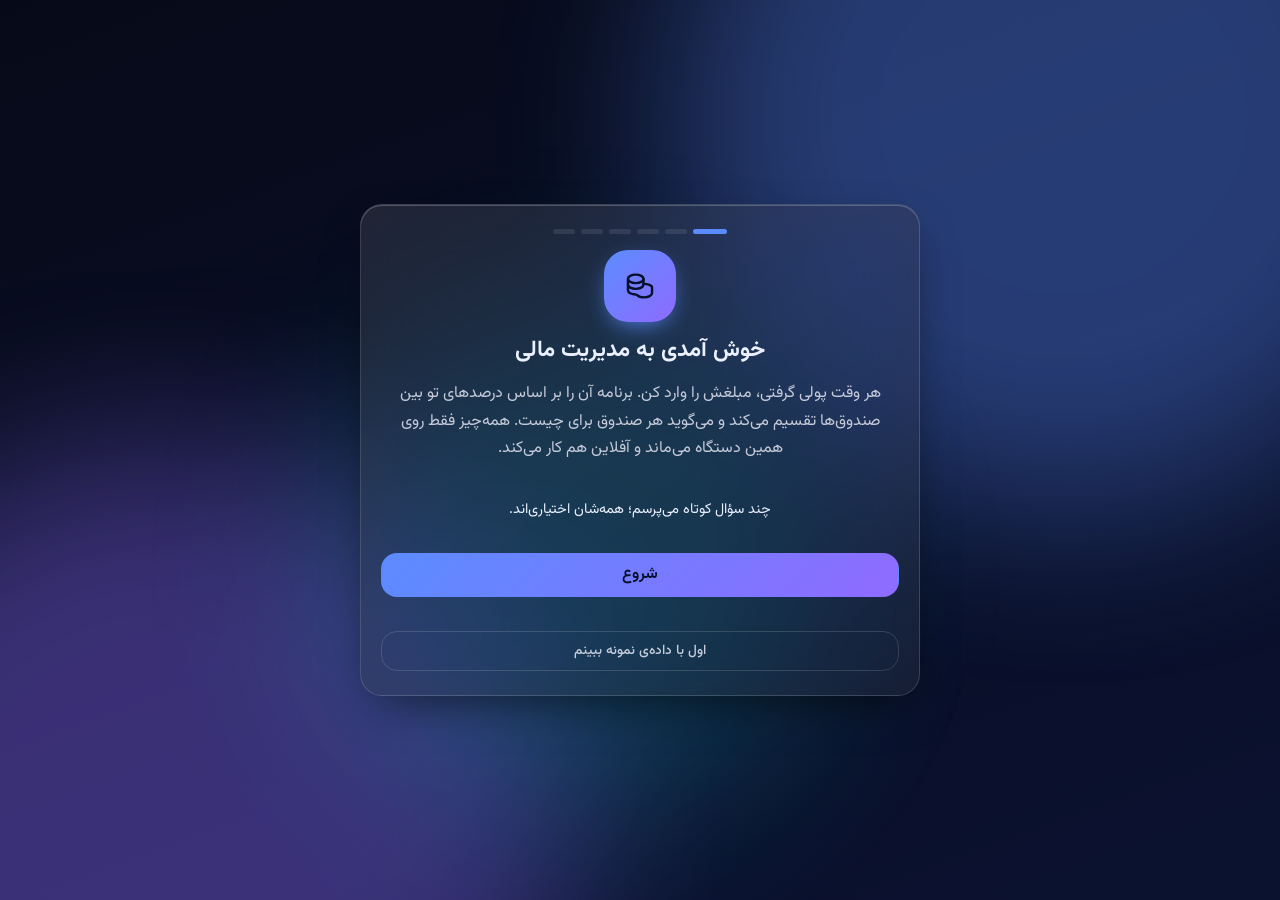
==== commit 8c91c658: "Version 1.1.6" ====
--- a/index.html
+++ b/index.html
@@ -32,7 +32,7 @@
 <link rel="apple-touch-startup-image" media="(prefers-color-scheme: light) and (device-width: 320px) and (device-height: 568px) and (-webkit-device-pixel-ratio: 2) and (orientation: portrait)" href="splash/light-640x1136.jpg">
 <meta name="apple-mobile-web-app-title" content="مدیریت مالی">
 <meta name="description" content="تقسیم درآمد بین صندوق‌ها و مدیریت پس‌انداز؛ آفلاین و خصوصی">
-<link rel="stylesheet" href="app.4f078ffa.css">
+<link rel="stylesheet" href="app.896d41e3.css">
 <link rel="preload" href="fonts/Vazirmatn-Variable.woff2" as="font" type="font/woff2" crossorigin>
 <script>
 /* تم را پیش از رسم صفحه می‌گذاریم تا هنگام لودینگ رنگ اشتباه نبینی */
@@ -57,6 +57,6 @@
 <body>
 <div id="boot" role="status" aria-live="polite" aria-label="در حال بارگذاری"><span class="bl"><svg viewBox="0 0 24 24" fill="none" stroke="currentColor" stroke-width="1.8" stroke-linecap="round" stroke-linejoin="round" aria-hidden="true"><ellipse cx="12" cy="6" rx="7" ry="3"/><path d="M5 6v6c0 1.7 3.1 3 7 3s7-1.3 7-3V6"/><path d="M5 12v6c0 1.7 3.1 3 7 3s7-1.3 7-3v-6"/></svg></span><span class="bt">مدیریت مالی</span><span class="bar"><i></i></span></div>
 <div id="app"></div>
-<script type="module" src="app.3dadd928.js"></script>
+<script type="module" src="app.649d773b.js"></script>
 </body>
 </html>
--- a/app.896d41e3.css
+++ b/app.896d41e3.css
@@ -0,0 +1 @@
+:root{--fs-scale: 1;--blur: 26px;--glass-sat: 1.45;--aurora-op: .75;--fx: 1;--tilt-max: 7deg;--r-xl: 28px;--r-lg: 22px;--r-md: 16px;--r-sm: 12px;--r-pill: 999px;--sp-1: 4px;--sp-2: 8px;--sp-3: 12px;--sp-4: 16px;--sp-5: 20px;--sp-6: 28px;--sp-7: 40px;--ease: cubic-bezier(.22, 1, .36, 1);--ease-spring: cubic-bezier(.34, 1.56, .64, 1);--dur-1: .14s;--dur-2: .26s;--dur-3: .52s;--font-ui: "Vazirmatn", Tahoma, "Segoe UI", "Noto Naskh Arabic", system-ui, sans-serif;--font-num: var(--font-ui);--scrim: 38%;--pos: #34d399;--neg: #fb7185;--warn: #fbbf24}:root,[data-theme=midnight]{color-scheme:dark;--bg-0: #060a18;--bg-1: #0b1230;--a1: #5b8cff;--a2: #8f6bff;--a3: #22d3ee;--text: #eaf0ff;--text-dim: #9fabc9;--text-faint: #6b7794;--glass-bg: rgba(255,255,255,.065);--glass-bg-2: rgba(255,255,255,.11);--glass-border: rgba(255,255,255,.14);--glass-hi: rgba(255,255,255,.22);--glass-shadow: 0 18px 50px -18px rgba(0,0,0,.65);--track: rgba(255,255,255,.09);--on-accent: #06102a}[data-theme=violet]{--bg-0: #0b061a;--bg-1: #1a0b3b;--a1: #a855f7;--a2: #ec4899;--a3: #6366f1;--text: #f4ecff;--text-dim: #b8a6d8;--text-faint: #7d6ca0;--on-accent: #1a0630}[data-theme=ocean]{--bg-0: #031018;--bg-1: #06263a;--a1: #14b8a6;--a2: #0ea5e9;--a3: #22d3ee;--text: #e6fbff;--text-dim: #9cc4cf;--text-faint: #5f8794;--on-accent: #03222b}[data-theme=sunset]{--bg-0: #180812;--bg-1: #2e0f1f;--a1: #fb923c;--a2: #f43f5e;--a3: #f59e0b;--text: #fff1ea;--text-dim: #d4aa9c;--text-faint: #957366;--on-accent: #2a0a05}[data-theme=forest]{--bg-0: #04100a;--bg-1: #082a1a;--a1: #34d399;--a2: #84cc16;--a3: #10b981;--text: #e9fff3;--text-dim: #9ccbb2;--text-faint: #5e8a74;--on-accent: #032313}[data-theme=graphite]{--bg-0: #0a0b0e;--bg-1: #16181d;--a1: #94a3b8;--a2: #cbd5e1;--a3: #64748b;--text: #eef1f5;--text-dim: #a2abb8;--text-faint: #6a7280;--on-accent: #0d1117}[data-theme=amoled]{--bg-0: #000000;--bg-1: #04050a;--a1: #60a5fa;--a2: #a78bfa;--a3: #34d399;--text: #f2f5fb;--text-dim: #a0a8b8;--text-faint: #666e7e;--glass-bg: rgba(255,255,255,.055);--glass-border: rgba(255,255,255,.12);--on-accent: #02060f}[data-theme=ruby]{--bg-0: #14050a;--bg-1: #2a0813;--a1: #f43f5e;--a2: #e11d48;--a3: #fb7185;--text: #ffeef1;--text-dim: #d4a1ab;--text-faint: #96626c;--on-accent: #30040d}[data-theme=gold]{--bg-0: #110c03;--bg-1: #241a08;--a1: #fbbf24;--a2: #f59e0b;--a3: #fde68a;--text: #fff8e6;--text-dim: #d4c08a;--text-faint: #8f7f55;--on-accent: #2a1c02}[data-theme=rose]{--bg-0: #170812;--bg-1: #2c0e24;--a1: #f472b6;--a2: #fb7185;--a3: #c084fc;--text: #ffeef8;--text-dim: #d3a6c3;--text-faint: #956b86;--on-accent: #2c0620}[data-theme=paper]{color-scheme:light;--bg-0: #f1ede4;--bg-1: #fbf8f1;--a1: #3b6cf0;--a2: #7c5cff;--a3: #0ea5a4;--text: #1c1a17;--text-dim: #5d5850;--text-faint: #8d877c;--glass-bg: rgba(255,255,255,.62);--glass-bg-2: rgba(255,255,255,.82);--glass-border: rgba(40,30,10,.1);--glass-hi: rgba(255,255,255,.95);--glass-shadow: 0 18px 44px -22px rgba(60,40,10,.35);--track: rgba(40,30,10,.08);--on-accent: #ffffff;--pos: #059669;--neg: #e11d48;--warn: #d97706}[data-theme=ice]{color-scheme:light;--bg-0: #e6f1f9;--bg-1: #f7fbff;--a1: #0ea5e9;--a2: #6366f1;--a3: #14b8a6;--text: #0b1b2b;--text-dim: #496177;--text-faint: #7d93a6;--glass-bg: rgba(255,255,255,.58);--glass-bg-2: rgba(255,255,255,.8);--glass-border: rgba(10,60,110,.12);--glass-hi: rgba(255,255,255,.95);--glass-shadow: 0 18px 44px -22px rgba(10,60,110,.35);--track: rgba(10,60,110,.08);--on-accent: #ffffff;--pos: #059669;--neg: #e11d48;--warn: #d97706}:root{--c-sky: #38bdf8;--c-indigo: #6366f1;--c-violet: #a78bfa;--c-pink: #f472b6;--c-rose: #fb7185;--c-orange: #fb923c;--c-amber: #fbbf24;--c-lime: #a3e635;--c-emerald: #34d399;--c-teal: #2dd4bf;--c-cyan: #22d3ee;--c-slate: #94a3b8}[data-theme=turquoise]{--bg-0:#021615;--bg-1:#053033;--a1:#2dd4bf;--a2:#22d3ee;--a3:#5eead4;--text:#e6fffb;--text-dim:#9cd0c9;--text-faint:#5d908a;--on-accent:#03201e}[data-theme=neon]{--bg-0:#07040f;--bg-1:#16072e;--a1:#22ffd0;--a2:#ff3df2;--a3:#7c4dff;--text:#f5f0ff;--text-dim:#b4a6d8;--text-faint:#77699d;--on-accent:#07040f;--glass-border:rgba(255,255,255,.16)}[data-theme=aurora]{--bg-0:#04121a;--bg-1:#0a2a2e;--a1:#4ade80;--a2:#38bdf8;--a3:#a78bfa;--text:#ebfff5;--text-dim:#9fcdb9;--text-faint:#5f8c78;--on-accent:#03200f}[data-theme=chocolate]{--bg-0:#120a06;--bg-1:#2a160c;--a1:#d9a066;--a2:#c2703d;--a3:#f2c48d;--text:#fff3e8;--text-dim:#cfae92;--text-faint:#8f7260;--on-accent:#2a1306}[data-theme=lime]{--bg-0:#0a0f03;--bg-1:#18240a;--a1:#bef264;--a2:#84cc16;--a3:#facc15;--text:#f6ffe0;--text-dim:#b9cc8f;--text-faint:#7b8c58;--on-accent:#18240a}[data-theme=deepsea]{--bg-0:#020617;--bg-1:#0c1e4a;--a1:#3b82f6;--a2:#06b6d4;--a3:#6366f1;--text:#e8f0ff;--text-dim:#9aaed6;--text-faint:#5d7098;--on-accent:#02102b}[data-theme=volcano]{--bg-0:#120503;--bg-1:#2b0c06;--a1:#ff5a1f;--a2:#ff2d55;--a3:#ffb020;--text:#fff0ea;--text-dim:#d7a89a;--text-faint:#97695c;--on-accent:#2b0a02}[data-theme=lilac]{--bg-0:#0e0a1a;--bg-1:#241a3d;--a1:#c4b5fd;--a2:#f0abfc;--a3:#93c5fd;--text:#f6f1ff;--text-dim:#bcaee0;--text-faint:#7f72a3;--on-accent:#1b1036}[data-theme=mint],[data-theme=peach],[data-theme=lavender],[data-theme=sky]{color-scheme:light;--glass-bg:rgba(255,255,255,.6);--glass-bg-2:rgba(255,255,255,.82);--glass-border:rgba(20,40,60,.11);--glass-hi:rgba(255,255,255,.95);--glass-shadow:0 18px 44px -22px rgba(30,40,70,.35);--track:rgba(20,40,60,.08);--on-accent:#fff;--pos:#059669;--neg:#e11d48;--warn:#d97706}[data-theme=mint]{--bg-0:#e3f5ee;--bg-1:#f4fcf8;--a1:#10b981;--a2:#06b6d4;--a3:#84cc16;--text:#0b2a20;--text-dim:#46675b;--text-faint:#7a9a8e}[data-theme=peach]{--bg-0:#fbe9e0;--bg-1:#fff6f1;--a1:#f97316;--a2:#ec4899;--a3:#f59e0b;--text:#2b1408;--text-dim:#7a5545;--text-faint:#a8877a}[data-theme=lavender]{--bg-0:#ece8fb;--bg-1:#f8f6ff;--a1:#7c3aed;--a2:#d946ef;--a3:#6366f1;--text:#1a1033;--text-dim:#5a4d80;--text-faint:#8d82ad}[data-theme=sky]{--bg-0:#dff0ff;--bg-1:#f3f9ff;--a1:#2563eb;--a2:#0ea5e9;--a3:#8b5cf6;--text:#0a1a33;--text-dim:#4a6385;--text-faint:#7f93ad}:root,[data-theme]{--text-dim: color-mix(in srgb, var(--text) 84%, var(--bg-0));--text-faint: color-mix(in srgb, var(--text) 70%, var(--bg-0))}[data-theme=paper],[data-theme=ice],[data-theme=mint],[data-theme=peach],[data-theme=lavender],[data-theme=sky]{--scrim: 22%;--text-dim: color-mix(in srgb, var(--text) 88%, var(--bg-0));--text-faint: color-mix(in srgb, var(--text) 74%, var(--bg-0))}*,*:before,*:after{box-sizing:border-box;margin:0;padding:0}html{font-size:calc(16px * var(--fs-scale));-webkit-text-size-adjust:100%;-webkit-tap-highlight-color:transparent;scrollbar-width:thin;scrollbar-color:var(--glass-hi) transparent}body{min-height:100vh;min-height:100dvh;font-family:var(--font-ui);color:var(--text);background:linear-gradient(160deg,var(--bg-0),var(--bg-1));background-attachment:fixed;line-height:1.7;overflow-x:hidden;font-variant-numeric:tabular-nums;direction:rtl}button,input,select,textarea{font:inherit;color:inherit}button{background:none;border:0;cursor:pointer;touch-action:manipulation}input,select,textarea{font-size:max(16px,1rem)}a{color:var(--a1);text-decoration:none}svg{display:block}h1,h2,h3{line-height:1.35;font-weight:700}.num{font-family:var(--font-num);direction:ltr;unicode-bidi:isolate;display:inline-block}.dim{color:var(--text-dim)}.faint{color:var(--text-faint)}.sr-only{position:absolute;width:1px;height:1px;overflow:hidden;clip:rect(0 0 0 0);white-space:nowrap}:focus-visible{outline:2px solid var(--a1);outline-offset:2px;border-radius:8px}.aurora{position:fixed;inset:0;z-index:-1;overflow:hidden;pointer-events:none;opacity:calc(var(--aurora-op) * var(--fx))}.aurora i{position:absolute;width:62vmax;height:62vmax;border-radius:50%;filter:blur(90px);opacity:.5;will-change:transform}.aurora i:nth-child(1){background:var(--a1);top:-22vmax;inset-inline-start:-14vmax;animation:drift1 26s ease-in-out infinite alternate}.aurora i:nth-child(2){background:var(--a2);bottom:-26vmax;inset-inline-end:-18vmax;animation:drift2 32s ease-in-out infinite alternate}.aurora i:nth-child(3){background:var(--a3);width:40vmax;height:40vmax;top:35%;inset-inline-start:35%;opacity:.28;animation:drift3 38s ease-in-out infinite alternate}@keyframes drift1{to{transform:translate(18vmax,12vmax) scale(1.15)}}@keyframes drift2{to{transform:translate(-16vmax,-10vmax) scale(1.1)}}@keyframes drift3{to{transform:translate(-12vmax,14vmax) scale(.85)}}[data-fx-aurora=off] .aurora i{animation:none}@media(prefers-reduced-motion:reduce){:root:not([data-motion=force]) *{animation-duration:.01ms!important;animation-iteration-count:1!important;transition-duration:.01ms!important}}.glass{position:relative;background-color:color-mix(in srgb,var(--bg-0) var(--scrim),transparent);background-image:linear-gradient(145deg,var(--glass-bg-2),var(--glass-bg));border:1px solid var(--glass-border);border-radius:var(--r-lg);-webkit-backdrop-filter:blur(var(--blur)) saturate(var(--glass-sat));backdrop-filter:blur(var(--blur)) saturate(var(--glass-sat));box-shadow:var(--glass-shadow),inset 0 1px 0 var(--glass-hi);overflow:hidden;transition:transform var(--dur-2) var(--ease),border-color var(--dur-2)}.glass:before{content:"";position:absolute;inset:0;pointer-events:none;border-radius:inherit;background:radial-gradient(380px circle at var(--mx,50%) var(--my,0%),rgba(255,255,255,calc(.13 * var(--fx))),transparent 60%);opacity:0;transition:opacity var(--dur-2)}.glass:hover:before{opacity:1}[data-fx-spot=off] .glass:before{display:none}.glass.tilt{transform:perspective(900px) rotateX(var(--rx,0deg)) rotateY(var(--ry,0deg));will-change:transform}.glass-flat{border-radius:var(--r-md)}.chip{display:inline-flex;align-items:center;gap:6px;padding:4px 12px;border-radius:var(--r-pill);background:var(--glass-bg);border:1px solid var(--glass-border);font-size:.8rem;color:var(--text-dim)}.btn{position:relative;overflow:hidden;display:inline-flex;align-items:center;justify-content:center;gap:8px;min-height:44px;padding:0 18px;border-radius:var(--r-md);background:var(--glass-bg-2);border:1px solid var(--glass-border);font-weight:600;transition:transform var(--dur-1) var(--ease),background var(--dur-2)}.btn:active{transform:scale(.97)}.btn.primary{background:linear-gradient(135deg,var(--a1),var(--a2));color:var(--on-accent);border-color:transparent}.icon-btn{width:44px;height:44px;border-radius:50%;display:grid;place-items:center;background:var(--glass-bg);border:1px solid var(--glass-border)}.ripple{position:absolute;border-radius:50%;background:#ffffff59;transform:scale(0);animation:rip .6s var(--ease) forwards;pointer-events:none}@keyframes rip{to{transform:scale(1);opacity:0}}#app{min-height:100dvh}.main{padding:calc(env(safe-area-inset-top) + 12px) 16px calc(110px + env(safe-area-inset-bottom));max-width:1280px;margin-inline:auto}.topbar{display:flex;align-items:center;gap:12px;min-height:56px;margin-bottom:12px}.brand-m{display:flex;align-items:center;gap:10px;font-size:1.05rem}.logo{width:40px;height:40px;border-radius:14px;display:grid;place-items:center;color:var(--on-accent);background:linear-gradient(135deg,var(--a1),var(--a2));box-shadow:0 8px 24px -8px var(--a1)}.brand-m .logo{width:34px;height:34px;border-radius:12px}.topbar h1{flex:1;font-size:1.15rem;text-align:center}.top-actions{margin-inline-start:auto;display:flex;gap:8px}.view{display:flex;flex-direction:column;gap:16px}.bottom-nav{position:fixed;z-index:50;inset-inline:12px;bottom:calc(10px + env(safe-area-inset-bottom));display:flex;justify-content:space-around;padding:6px;border-radius:26px}.tab{flex:1;min-height:52px;display:flex;flex-direction:column;align-items:center;justify-content:center;gap:2px;font-size:.7rem;color:var(--text-dim);border-radius:20px;position:relative;transition:color var(--dur-2),background var(--dur-2)}.tab.active{color:var(--text);background:linear-gradient(135deg,color-mix(in srgb,var(--a1) 35%,transparent),color-mix(in srgb,var(--a2) 25%,transparent))}.tab.active svg{color:var(--a1)}.sidebar{display:none}.bucket-grid{display:grid;gap:14px;grid-template-columns:repeat(auto-fit,minmax(min(100%,17.5rem),1fr))}.two-col{display:grid;gap:16px;grid-template-columns:1fr}@media(min-width:700px){.main{padding-inline:28px}.two-col{grid-template-columns:1fr 1fr}.bottom-nav{inset-inline:auto;left:50%;transform:translate(-50%);width:min(520px,90vw)}}@media(min-width:1024px){#app{display:grid;grid-template-columns:260px 1fr;gap:0;padding:16px;padding-inline-end:0}.sidebar{display:flex;flex-direction:column;gap:20px;position:sticky;top:16px;height:calc(100dvh - 32px);padding:20px;border-radius:var(--r-xl)}.bottom-nav,.brand-m{display:none}.main{width:100%;padding:8px 28px 40px}.topbar h1{text-align:start;font-size:1.4rem}.brand{display:flex;align-items:center;gap:12px;font-size:1.15rem}.sidebar nav{display:flex;flex-direction:column;gap:6px}.nav-item{display:flex;align-items:center;gap:12px;min-height:48px;padding:0 14px;border-radius:var(--r-md);color:var(--text-dim);font-weight:600;position:relative;transition:background var(--dur-2),color var(--dur-2)}.nav-item:hover{background:var(--glass-bg);color:var(--text)}.nav-item.active{color:var(--text);background:linear-gradient(135deg,color-mix(in srgb,var(--a1) 32%,transparent),color-mix(in srgb,var(--a2) 20%,transparent))}.nav-item.active svg{color:var(--a1)}.side-foot{margin-top:auto;font-size:.75rem}.view{display:grid;grid-template-columns:repeat(12,1fr);gap:18px;align-items:start}.view>*{grid-column:span 12}.view>.hero{grid-column:span 12}.view>.reminder{grid-column:span 4;align-self:stretch}.view>.two-col{grid-template-columns:1fr 1fr}}.pad{padding:20px}.sec{font-size:1.05rem;margin-top:4px}.sec.in{margin:0 0 14px}.sub{font-size:.9rem;color:var(--text-dim);margin:16px 0 8px}.foot{text-align:center;font-size:.8rem;padding:8px}.note{font-size:.8rem;margin:10px 0}.empty{display:grid;place-items:center;text-align:center;gap:8px;min-height:50vh;color:var(--text-dim)}.hero{padding:22px;border-radius:var(--r-xl);background:radial-gradient(120% 120% at 100% 0%,color-mix(in srgb,var(--a1) 28%,transparent),transparent 60%),radial-gradient(100% 100% at 0% 100%,color-mix(in srgb,var(--a2) 22%,transparent),transparent 60%),linear-gradient(145deg,var(--glass-bg-2),var(--glass-bg))}.hero-top{display:flex;justify-content:space-between;align-items:center}.hero-label{margin-top:10px;color:var(--text-dim)}.hero-amount{display:flex;align-items:baseline;gap:10px;margin:2px 0 12px;flex-wrap:wrap}.hero-amount .num{font-size:clamp(2rem,8vw,3.2rem);font-weight:800;letter-spacing:-.5px;line-height:1.2}.hero-amount small{color:var(--text-dim);font-size:1rem}.hero-sub{display:flex;flex-wrap:wrap;gap:8px}.pos-chip{color:var(--pos)}.quick{display:grid;grid-template-columns:1.3fr 1fr 1fr;gap:10px;margin-top:18px}.quick .btn{padding:0 10px;font-size:.88rem}@media(max-width:420px){.quick{grid-template-columns:1fr 1fr}.quick .btn.primary{grid-column:span 2}}.reminder{align-self:start;display:flex;align-items:center;gap:12px;padding:14px 16px}.reminder>div{flex:1}.bucket{padding:16px;display:flex;flex-direction:column;gap:8px;background:linear-gradient(145deg,color-mix(in srgb,var(--bc) 14%,var(--glass-bg-2)),var(--glass-bg))}.bucket header{display:flex;align-items:center;gap:10px}.bubble{width:42px;height:42px;border-radius:14px;display:grid;place-items:center;flex:none;color:var(--bc,var(--a1));background:color-mix(in srgb,var(--bc,var(--a1)) 20%,transparent);box-shadow:inset 0 0 0 1px color-mix(in srgb,var(--bc,var(--a1)) 35%,transparent)}.b-title{flex:1;display:flex;align-items:center;gap:8px;flex-wrap:wrap}.b-title h3{font-size:1rem}.pctchip{font-size:.72rem;padding:1px 8px;border-radius:99px;background:color-mix(in srgb,var(--bc) 22%,transparent);color:var(--text)}.lock-badge{display:inline-flex;align-items:center;gap:4px;font-size:.72rem;color:var(--text-dim);padding:3px 8px;border-radius:99px;background:var(--glass-bg);border:1px solid var(--glass-border)}.desc{font-size:.78rem;color:var(--text-dim);line-height:1.6;min-height:2.6em}.b-balance{display:flex;align-items:baseline;gap:6px}.b-balance .num{font-size:1.45rem;font-weight:800}.b-balance small{color:var(--text-dim);font-size:.75rem}.pbar{height:8px;border-radius:99px;background:var(--track);overflow:hidden}.pbar i{display:block;height:100%;border-radius:inherit;background:linear-gradient(90deg,var(--bc),color-mix(in srgb,var(--bc) 60%,#fff));transform-origin:right;animation:grow 1s var(--ease) both}.pbar i.warn{background:linear-gradient(90deg,var(--warn),var(--neg))}@keyframes grow{0%{transform:scaleX(0)}}.bucket footer{display:flex;align-items:center;gap:8px;font-size:.78rem}.bucket footer .spark-wrap{margin-inline-start:auto}.spark{overflow:visible}.donut-wrap{display:flex;flex-wrap:wrap;gap:18px;align-items:center;justify-content:center}.donut{width:190px;height:190px}.donut .arc{transition:stroke-width .2s,opacity .2s;cursor:pointer}.donut .arc:hover{stroke-width:28;opacity:.9}.donut-center{display:flex;flex-direction:column;align-items:center;justify-content:center;height:100%;font-size:.8rem}.donut-center b{font-size:1.4rem}.legend{list-style:none;display:grid;gap:8px;min-width:170px;flex:1}.legend li{display:flex;align-items:center;gap:8px;font-size:.88rem}.legend i{width:10px;height:10px;border-radius:50%}.legend b{margin-inline-start:auto}.chart-box{width:100%}.chart-box svg{width:100%;height:auto;overflow:visible}.axis{fill:var(--text-dim);font-size:12px;font-family:var(--font-ui)}.line-chart .stroke{stroke-dasharray:1;stroke-dashoffset:1;animation:draw 1.6s var(--ease) forwards}@keyframes draw{to{stroke-dashoffset:0}}.bar-chart .bar{transform-box:fill-box;transform-origin:bottom;animation:rise .9s var(--ease) both;animation-delay:var(--d);transition:opacity .2s}.bar-chart .bar:hover{opacity:1}@keyframes rise{0%{transform:scaleY(0)}}.line-chart .dot:hover{fill:var(--a1)}.chart-tip{position:absolute;z-index:200;pointer-events:none;padding:6px 12px;border-radius:12px;font-size:.8rem;display:flex;gap:8px;opacity:0;transform:translate(-50%,-100%);transition:opacity .15s}.chart-tip.on{opacity:1}.ring-t{fill:var(--text);font-size:11px;font-weight:700}.tx-list{list-style:none;display:grid;gap:4px}.tx{display:flex;align-items:center;gap:12px;padding:10px 4px;border-bottom:1px solid var(--glass-border)}.tx:last-child{border:0}.tx-ic{width:38px;height:38px;border-radius:12px;display:grid;place-items:center;flex:none;background:var(--glass-bg)}.tx-ic.pos{color:var(--pos);background:color-mix(in srgb,var(--pos) 16%,transparent)}.tx-ic.neg{color:var(--neg);background:color-mix(in srgb,var(--neg) 16%,transparent)}.tx-ic.neu{color:var(--a1);background:color-mix(in srgb,var(--a1) 16%,transparent)}.tx-main{flex:1;min-width:0}.tx-main b{display:block;font-size:.92rem}.tags{display:flex;gap:6px;flex-wrap:wrap;align-items:center;font-size:.75rem}.tag{color:var(--a1);background:color-mix(in srgb,var(--a1) 14%,transparent);padding:0 8px;border-radius:99px}.tx-amt{font-weight:700}.tx-amt.pos{color:var(--pos)}.tx-amt.neg{color:var(--neg)}.settings{display:grid;gap:16px}@media(min-width:1024px){.settings{grid-template-columns:1fr 1fr;align-items:start}.settings>section:nth-child(3){grid-row:span 2}}.seg{display:flex;padding:4px;gap:4px;border-radius:var(--r-md);background:var(--glass-bg);border:1px solid var(--glass-border)}.seg button{flex:1;min-height:40px;border-radius:12px;color:var(--text-dim);font-weight:600;transition:background var(--dur-2),color var(--dur-2),box-shadow var(--dur-2)}.seg button.on{background:linear-gradient(135deg,var(--a1),var(--a2));color:var(--on-accent)}.theme-grid{display:grid;grid-template-columns:repeat(auto-fill,minmax(96px,1fr));gap:10px}.theme-card{position:relative;overflow:hidden;display:flex;flex-direction:column;align-items:center;gap:4px;padding:12px 6px;min-height:84px;border-radius:var(--r-md);background:var(--glass-bg);border:1px solid var(--glass-border);font-size:.85rem}.theme-card small{font-size:.68rem;color:var(--text-faint)}.theme-card .sw{width:34px;height:34px;border-radius:50%;box-shadow:0 6px 16px -6px currentColor}.theme-card.on{border-color:var(--a1);box-shadow:0 0 0 2px color-mix(in srgb,var(--a1) 45%,transparent)}.accent-row{display:flex;gap:12px;align-items:center}.accent-row input[type=color]{width:56px;height:44px;border:0;border-radius:12px;background:none;padding:0;cursor:pointer}.b-edit-list{display:grid;gap:12px}.b-edit{padding:12px;display:grid;gap:10px}.be-head{display:flex;align-items:center;gap:10px}.swatches,.icon-pick{display:flex;flex-wrap:wrap;gap:8px}.sw-dot{width:30px;height:30px;border-radius:50%;border:2px solid transparent;min-width:30px}.sw-dot.on{border-color:var(--text);box-shadow:0 0 0 2px var(--bg-0) inset}.ip{width:36px;height:36px;border-radius:10px;display:grid;place-items:center;background:var(--glass-bg);border:1px solid var(--glass-border);color:var(--text-dim)}.ip.on{color:var(--on-accent);background:var(--a1);border-color:transparent}.font-list{display:grid;gap:8px}.font-row{display:grid;grid-template-columns:auto 1fr;gap:2px 12px;text-align:start;padding:10px 14px;border-radius:var(--r-md);background:var(--glass-bg);border:1px solid var(--glass-border);min-height:56px}.font-row.on{border-color:var(--a1);box-shadow:0 0 0 2px color-mix(in srgb,var(--a1) 40%,transparent)}.fname{font-weight:700}.fsample{color:var(--text-dim);font-size:.9rem;direction:rtl}.fstat{grid-column:1/-1;font-size:.7rem;color:var(--text-faint);font-family:var(--font-ui)}.slider{display:grid;gap:6px;margin-top:14px;font-size:.9rem}.slider span{display:flex;justify-content:space-between}input[type=range]{width:100%;accent-color:var(--a1);height:28px}.switch-row{display:flex;align-items:center;justify-content:space-between;gap:12px;min-height:46px;cursor:pointer}.switch-row input{position:absolute;opacity:0;pointer-events:none}.switch{width:46px;height:28px;border-radius:99px;background:var(--track);position:relative;flex:none;transition:background var(--dur-2)}.switch:after{content:"";position:absolute;top:3px;inset-inline-start:3px;width:22px;height:22px;border-radius:50%;background:#fff;transition:transform var(--dur-2) var(--ease-spring);box-shadow:0 2px 6px #0000004d}.switch-row input:checked+.switch{background:var(--a1)}.switch-row input:checked+.switch:after{transform:translate(-18px)}.switch-row input:focus-visible+.switch{outline:2px solid var(--a1);outline-offset:2px}.toast{position:fixed;z-index:700;inset-inline:0;margin-inline:auto;width:max-content;max-width:90vw;bottom:calc(96px + env(safe-area-inset-bottom));padding:10px 20px;border-radius:99px;opacity:0;transform:translateY(12px);transition:opacity var(--dur-2) var(--ease),transform var(--dur-2) var(--ease);pointer-events:none}.toast.on{opacity:1;transform:none}@media(min-width:1024px){.toast{bottom:28px}}::view-transition-old(root){animation:fadeout .18s ease both}::view-transition-new(root){animation:fadein .28s var(--ease) both}@keyframes fadeout{to{opacity:0}}@keyframes fadein{0%{opacity:0;transform:translateY(8px)}}.settings2{display:grid;gap:14px}.settings2.wide{grid-template-columns:320px 1fr;align-items:start}.set-list{padding:8px;display:grid;gap:4px}.set-item{display:flex;align-items:center;gap:12px;padding:10px;min-height:60px;border-radius:var(--r-md);text-align:start;transition:background var(--dur-2)}.set-item:hover{background:var(--glass-bg)}.set-item.on{background:linear-gradient(135deg,color-mix(in srgb,var(--a1) 30%,transparent),color-mix(in srgb,var(--a2) 18%,transparent))}.si-t{flex:1;display:grid;line-height:1.5}.si-t small{font-size:.72rem}.chev{color:var(--text-faint);display:grid}.settings2.wide .set-item .chev{display:none}.sd-head{display:flex;align-items:center;gap:10px;margin-bottom:8px}.sd-head h2{font-size:1.15rem}.btn.ghost{background:transparent;margin-top:20px;color:var(--text-dim);font-weight:500;min-height:40px;font-size:.85rem}.mini{padding:16px;border-radius:var(--r-lg);margin-bottom:4px;max-width:420px;background:radial-gradient(120% 120% at 100% 0%,color-mix(in srgb,var(--a1) 28%,transparent),transparent 60%),linear-gradient(145deg,var(--glass-bg-2),var(--glass-bg)),color-mix(in srgb,var(--bg-0) var(--scrim),transparent)}.mini-top{display:flex;justify-content:space-between;align-items:center}.mini-amt{font-size:1.9rem;font-weight:800;line-height:1.3}.mini-bar{height:7px;border-radius:9px;background:var(--track);margin:8px 0 12px;overflow:hidden}.mini-bar i{display:block;height:100%;border-radius:inherit;background:linear-gradient(90deg,var(--a1),var(--a2))}.mini-btns{display:flex;gap:8px}.mini-btns .btn{min-height:38px;font-size:.8rem;flex:1;pointer-events:none}.logo.sm{width:28px;height:28px;border-radius:10px}.logo.lg{width:72px;height:72px;border-radius:24px}.seg button{display:flex;align-items:center;justify-content:center;gap:6px}.seg button.on svg{color:inherit}.theme-grid{display:grid;grid-template-columns:repeat(auto-fill,minmax(88px,1fr));gap:10px}.theme-card{min-height:76px;padding:10px 4px 8px}.theme-card .tick{position:absolute;top:6px;inset-inline-end:6px;width:18px;height:18px;border-radius:50%;display:grid;place-items:center;background:var(--a1);color:var(--on-accent)}.accent-pick{display:flex;align-items:center;gap:12px;padding:6px 14px 6px 6px;border-radius:var(--r-md);background:var(--glass-bg);border:1px solid var(--glass-border);min-height:48px;cursor:pointer;font-size:.85rem}.accent-pick input{width:40px;height:36px}.acc{display:grid;gap:10px}.b-edit summary{list-style:none;display:flex;align-items:center;gap:12px;cursor:pointer;min-height:44px}.b-edit summary::-webkit-details-marker{display:none}.b-edit summary .chev{margin-inline-start:auto;transition:transform var(--dur-2)}.b-edit[open] summary .chev{transform:rotate(-90deg)}.b-body{display:grid;gap:8px;padding-top:6px}.b-body .sub{margin:6px 0 2px}.ticks{display:flex;justify-content:space-between}.row-actions{display:flex;gap:10px;flex-wrap:wrap;margin-bottom:8px}.switch-row>span{display:grid}.switch-row small{font-size:.72rem}.about{display:grid;justify-items:center;gap:6px;padding:16px 0;text-align:center}.font-row b{font-weight:700}@media(max-width:1023px){.settings2:not(.wide) .set-detail{padding:16px}}.modal-open body{overflow:hidden}.modal-wrap{position:fixed;inset:0;z-index:600;display:flex;align-items:flex-end;justify-content:center;pointer-events:none}.modal-wrap.on{pointer-events:auto}.backdrop{position:absolute;inset:0;background:#0206148c;opacity:0;transition:opacity var(--dur-2);-webkit-backdrop-filter:blur(3px);backdrop-filter:blur(3px)}.modal-wrap.on .backdrop{opacity:1}.sheet{position:relative;width:100%;max-width:560px;max-height:min(92dvh,900px);display:flex;flex-direction:column;border-radius:var(--r-xl) var(--r-xl) 0 0;background:linear-gradient(160deg,var(--bg-1),var(--bg-0)) padding-box,var(--bg-0);transform:translateY(100%);transition:transform var(--dur-3) var(--ease);padding-bottom:env(safe-area-inset-bottom);outline:none}[data-theme=paper] .sheet,[data-theme=ice] .sheet,[data-theme=mint] .sheet,[data-theme=peach] .sheet,[data-theme=lavender] .sheet,[data-theme=sky] .sheet{background:linear-gradient(160deg,#fff,var(--bg-1))}.sheet.wide{max-width:760px}.modal-wrap.on .sheet{transform:none}.sheet-head{display:flex;align-items:center;gap:12px;padding:16px 18px 8px;position:relative}.sheet-head h2{flex:1;font-size:1.1rem}.grab{position:absolute;top:6px;inset-inline:0;margin:auto;width:42px;height:4px;border-radius:9px;background:var(--glass-border)}.sheet-body{overflow:auto;padding:8px 18px 18px;overscroll-behavior:contain}@media(min-width:700px){.modal-wrap{align-items:center}.sheet{border-radius:var(--r-xl);transform:translateY(24px) scale(.97);opacity:0;transition:transform var(--dur-3) var(--ease),opacity var(--dur-2)}.modal-wrap.on .sheet{opacity:1;transform:none}.grab{display:none}}.form{display:grid;gap:14px}.field{display:grid;gap:6px}.field label,.field .lbl{font-size:.85rem;color:var(--text-dim)}.field input[type=text],.field input:not([type]),.field input[type=search],.field textarea,.field select,.hist-filters select,.search-box input{width:100%;min-height:46px;padding:8px 14px;border-radius:var(--r-md);background:var(--glass-bg);border:1px solid var(--glass-border);color:var(--text);outline:none;transition:border-color var(--dur-2),box-shadow var(--dur-2)}.field textarea{resize:vertical;min-height:70px}.field input:focus,.field textarea:focus,.field select:focus,.hist-filters select:focus,.search-box input:focus,.amt-box:focus-within,.tag-box:focus-within{border-color:var(--a1);box-shadow:0 0 0 3px color-mix(in srgb,var(--a1) 25%,transparent)}select{color:var(--text)}select option{color:#111;background:#fff}.amt-box{display:flex;align-items:center;gap:8px;padding:2px 14px;border-radius:var(--r-md);background:var(--glass-bg);border:1px solid var(--glass-border);min-height:58px}.amt-box input{flex:1;min-width:0;background:none;border:0;outline:none;font-size:1.6rem;font-weight:800;text-align:end;direction:ltr;padding:0}.amt-box .unit{color:var(--text-dim);font-size:.85rem}.field.bad .amt-box{border-color:var(--neg)}.words{min-height:1.4em;font-size:.8rem;color:var(--text-dim)}.field.bad .words{color:var(--neg)}.date-row{display:grid;grid-template-columns:.7fr 1.2fr 1fr auto;gap:8px}.date-row select{padding:8px 10px}.chipsel .cs-grid{display:grid;grid-template-columns:repeat(var(--cols,2),1fr);gap:8px}@media(max-width:420px){.chipsel .cs-grid{grid-template-columns:1fr 1fr}}@media(min-width:700px){.chipsel .cs-grid{grid-template-columns:repeat(var(--cols,3),1fr)}}.cs{display:flex;align-items:center;gap:8px;min-height:52px;padding:8px 10px;border-radius:var(--r-md);background:var(--glass-bg);border:1px solid var(--glass-border);text-align:start;transition:border-color var(--dur-2),background var(--dur-2),box-shadow var(--dur-2)}.cs.on{border-color:var(--bc);background:color-mix(in srgb,var(--bc) 18%,transparent);box-shadow:0 0 0 2px color-mix(in srgb,var(--bc) 35%,transparent)}.cs-t{display:grid;line-height:1.35;min-width:0}.cs-t b{font-size:.85rem}.cs-t small{font-size:.7rem}.cs:disabled{opacity:.4}.bubble.sm{width:30px;height:30px;border-radius:10px;flex:none}.tag-box{display:flex;flex-wrap:wrap;gap:6px;align-items:center;padding:6px 10px;border-radius:var(--r-md);background:var(--glass-bg);border:1px solid var(--glass-border);min-height:46px}.tag-box input{flex:1;min-width:100px;background:none;border:0;outline:none;min-height:34px;padding:0 4px}.chips{display:contents}.tag{--tc:var(--a1);display:inline-flex;align-items:center;gap:4px;color:var(--tc);background:color-mix(in srgb,var(--tc) 14%,transparent)}.tag button{display:grid;place-items:center;width:16px;height:16px;color:inherit;opacity:.7}.suggest{display:flex;gap:6px;flex-wrap:wrap}.tag.s{padding:2px 10px;border:0;font-size:.78rem}.c-actions{display:flex;gap:10px;justify-content:flex-end;margin-top:6px;flex-wrap:wrap}.c-actions .btn{flex:1;min-width:120px}.btn.big{min-height:52px;font-size:1rem}.btn.danger{background:color-mix(in srgb,var(--neg) 22%,transparent);color:var(--neg);border-color:color-mix(in srgb,var(--neg) 45%,transparent)}.btn.sm{min-height:34px;padding:0 12px;margin:0}.btn:disabled{opacity:.45;pointer-events:none}.confirm{display:grid;gap:14px}.c-msg{line-height:1.9}.c-msg p{margin-bottom:8px}.neg-chip{color:var(--neg)}.sec-row{display:flex;align-items:center;justify-content:space-between}.static *{animation:none!important}.welcome{display:grid;justify-items:center;text-align:center;gap:10px;padding:36px 20px;max-width:560px;margin:8vh auto 0}.deposit-page{display:grid;gap:16px}@media(min-width:1024px){.deposit-page{grid-template-columns:1.2fr 1fr;align-items:start}.dep-prev{position:sticky;top:16px}}.split{list-style:none;display:grid;gap:8px}.split li{display:flex;align-items:center;gap:8px;font-size:.9rem}.split li>i{width:10px;height:10px;border-radius:50%;background:var(--bc)}.split li>b{margin-inline-start:auto}.split.big li{gap:12px}.sp-main{flex:1;min-width:0}.sp-top{display:flex;justify-content:space-between;font-size:.85rem;margin-bottom:4px}.split.big .pbar i{background:var(--bc)}.split.big .bubble{--bc:inherit}.split.big li{--bc:var(--bc)}.sp-amt{min-width:90px;text-align:end}.sp-total{display:flex;justify-content:space-between;margin-top:12px;padding-top:12px;border-top:1px solid var(--glass-border)}.warnbox .w{font-size:.8rem;color:var(--warn);margin-top:8px;display:flex;gap:6px;align-items:center}.warnbox .w.err{color:var(--neg)}.hist-filters{display:grid;gap:12px}.search-box{display:flex;align-items:center;gap:8px;padding:0 12px;border-radius:var(--r-md);background:var(--glass-bg);border:1px solid var(--glass-border)}.search-box input{border:0;background:none;box-shadow:none!important;padding-inline:0}.f-row{display:flex;gap:8px;flex-wrap:wrap}.f-row select{flex:1;min-width:130px}.f-more{display:grid;gap:12px}.f-more[hidden]{display:none}.count{font-size:.8rem;margin:4px 4px 8px}.day{font-size:.78rem;color:var(--text-faint);margin:14px 0 4px}#results{display:grid;gap:12px}button.tx{width:100%;text-align:start;border-radius:var(--r-sm)}button.tx:hover{background:var(--glass-bg)}.detail{display:grid;gap:12px}.d-amt{font-size:2rem;font-weight:800}.d-amt.pos{color:var(--pos)}.d-amt.neg{color:var(--neg)}.detail dl{display:grid;gap:6px}.detail dl div{display:flex;justify-content:space-between;gap:12px;padding:6px 0;border-bottom:1px solid var(--glass-border)}.detail dt{color:var(--text-dim)}.field .amt-box input,.field .tag-box input{border:0!important;background:none!important;box-shadow:none!important;min-height:0;padding:0 4px;border-radius:0;width:auto}.field .amt-box input{width:100%}.field .tag-box input{min-height:34px}.model{padding:14px;display:grid;gap:10px}.model.on{border-color:var(--a1)}.m-head{display:flex;gap:8px;align-items:center}.m-bar{display:flex;height:10px;border-radius:99px;overflow:hidden;gap:2px}.m-bar i{display:block;min-width:0}.m-legend{display:flex;flex-wrap:wrap;gap:6px 14px;font-size:.78rem;color:var(--text-dim)}.m-legend i{display:inline-block;width:8px;height:8px;border-radius:50%;margin-inline-end:4px}.m-rows{display:grid;gap:8px}.m-row{display:flex;align-items:center;gap:10px}.m-n{flex:1}.m-row input{width:90px;min-height:44px;text-align:center;border-radius:var(--r-md);background:var(--glass-bg);border:1px solid var(--glass-border);outline:none}.m-row input:focus{border-color:var(--a1)}.m-sum{font-size:.95rem;padding:8px 12px;border-radius:var(--r-md);background:var(--glass-bg)}.m-sum.ok{color:var(--pos)}.m-sum.bad{color:var(--neg)}.tag-list{list-style:none;display:grid;gap:10px}.tag-list li{display:flex;align-items:center;gap:8px;flex-wrap:wrap}.grow{flex:1}.data-grid{display:grid;gap:10px;grid-template-columns:repeat(auto-fit,minmax(200px,1fr))}.btn.file{cursor:pointer}.hc{list-style:none;display:grid;gap:6px;margin-top:8px}.hc li{padding:8px 12px;border-radius:var(--r-sm);background:var(--glass-bg)}.hc .error{color:var(--neg)}.hc .warn{color:var(--warn)}.ok-line{display:flex;gap:6px;align-items:center;color:var(--pos);margin-top:8px}.audit{padding:10px 14px}.audit ul{list-style:none;display:grid;gap:4px;margin-top:8px;font-size:.8rem;max-height:260px;overflow:auto}.kv{display:flex;justify-content:space-between;font-size:.85rem}.card-btn{text-align:start;width:100%;cursor:pointer}.spark-big svg{width:100%;height:40px}.sheet.glass:before{display:none}.m-status{min-height:48px}.lockscreen,.onboard{position:fixed;inset:0;z-index:500;display:grid;place-items:center;padding:16px;background:linear-gradient(160deg,var(--bg-0),var(--bg-1));transition:opacity .3s}.lockscreen.out,.onboard.out{opacity:0}.lock-card{width:min(340px,100%);padding:28px 22px;display:grid;justify-items:center;gap:12px;text-align:center}.dots{display:flex;gap:14px;margin:6px 0}.dots i{width:14px;height:14px;border-radius:50%;border:2px solid var(--text-dim);transition:background .15s,border-color .15s,transform .15s}.dots i.on{background:var(--a1);border-color:var(--a1);transform:scale(1.15)}.keypad{display:grid;grid-template-columns:repeat(3,72px);gap:12px;margin-top:6px;direction:ltr}.key{width:72px;height:72px;border-radius:50%;font-size:1.5rem;font-weight:600;background:var(--glass-bg-2);border:1px solid var(--glass-border);transition:transform .1s,background .2s}.key:active{transform:scale(.92);background:var(--a1);color:var(--on-accent)}.key:disabled{opacity:.35}.shake{animation:shake .4s}@keyframes shake{20%,60%{transform:translate(-10px)}40%,80%{transform:translate(10px)}}.pin-in{width:100%;min-height:56px;text-align:center;font-size:1.6rem;letter-spacing:.5em;border-radius:var(--r-md);background:var(--glass-bg);border:1px solid var(--glass-border);outline:none}.ob-card{width:min(560px,100%);max-height:calc(100dvh - 32px);overflow:auto;padding:24px 20px;position:relative;z-index:1}.ob-body{display:grid;gap:14px;justify-items:center;text-align:center}.ob-body>*{width:100%}.ob-body .logo{justify-self:center;width:72px}.ob-body h1{font-size:1.4rem}.ob-body h2{font-size:1.2rem}.steps{display:flex;gap:6px;justify-content:center;margin-bottom:16px}.steps i{width:22px;height:5px;border-radius:9px;background:var(--track)}.steps i.on{background:var(--a1);width:34px}.steps i.done{background:color-mix(in srgb,var(--a1) 55%,transparent)}.ob-body .form,.ob-body .split{text-align:start}.search-box.big{min-height:54px}.gres{margin-top:12px;display:grid;gap:4px;max-height:60dvh;overflow:auto}.cmds{display:flex;flex-wrap:wrap;gap:8px}@media(max-width:420px){.keypad{grid-template-columns:repeat(3,64px)}.key{width:64px;height:64px}}.update-banner{position:fixed;z-index:650;inset-inline:12px;top:calc(10px + env(safe-area-inset-top));margin-inline:auto;max-width:520px;display:flex;align-items:center;gap:10px;padding:10px 12px;transform:translateY(-140%);transition:transform var(--dur-3) var(--ease)}.update-banner.on{transform:none}.ub-t{flex:1;display:grid;line-height:1.4;min-width:0}.ub-t small{white-space:nowrap;overflow:hidden;text-overflow:ellipsis}.icon-btn.sm{width:34px;height:34px}.inst-state{display:flex;align-items:center;gap:8px;padding:10px 14px;border-radius:var(--r-md);background:var(--glass-bg)}.inst-state.ok{color:var(--pos)}.steps-ol{padding-inline-start:22px;display:grid;gap:8px;line-height:1.8}.plain{list-style:none;padding:0;margin:8px 0;display:grid;gap:6px}.rules{margin-top:14px}.rules summary{cursor:pointer;font-weight:700}.loan-prev dl,.loan-head dl{display:grid;grid-template-columns:repeat(auto-fit,minmax(140px,1fr));gap:10px;margin:8px 0}.loan-prev dt,.loan-head dt{font-size:.8rem;color:var(--text-dim)}.loan-prev dd,.loan-head dd{margin:0;font-weight:700}.inst-list{list-style:none;padding:0;margin:12px 0;display:grid;gap:6px}.inst-list li{display:grid;grid-template-columns:28px 1fr auto auto;gap:10px;align-items:center;padding:10px 12px;border-radius:var(--r-md);background:var(--glass-bg)}.inst-list li.done{opacity:.55}.inst-list li.late{outline:1px solid var(--warn,#fbbf24)}.inst-list em{font-style:normal;font-size:.78rem;color:var(--text-dim)}.pos-t{color:var(--pos,#34d399)}.pbar i.warn{background:var(--warn,#fbbf24)}.rv-head{display:flex;gap:12px;align-items:center;justify-content:space-between;flex-wrap:wrap;margin-bottom:12px}.rv-nav{display:flex;align-items:center;gap:10px}.rv-grid{display:grid;grid-template-columns:repeat(auto-fit,minmax(150px,1fr));gap:12px;margin:8px 0}.rv-grid .glass{display:flex;flex-direction:column;gap:2px}.big-n{font-size:1.35rem}.tbl-wrap{overflow-x:auto;padding:8px}.rv-tbl{width:100%;border-collapse:collapse;font-size:.85rem;min-width:420px}.rv-tbl th,.rv-tbl td{padding:8px 6px;text-align:start;border-bottom:1px solid var(--glass-border)}.rv-tbl th{color:var(--text-dim);font-weight:600}.dot{display:inline-block;width:10px;height:10px;border-radius:50%;margin-inline-end:6px}.hm-dow,.hm-grid{display:grid;grid-template-columns:repeat(7,1fr);gap:5px;direction:rtl}.hm-dow{margin-bottom:5px;text-align:center;font-size:.75rem;color:var(--text-dim)}.hm{aspect-ratio:1;border-radius:8px;background:color-mix(in srgb,var(--a1) calc(var(--k)*85% + 6%),transparent);border:1px solid var(--glass-border)}.hm-pad{aspect-ratio:1}.tagbars{list-style:none;padding:0;margin:0;display:grid;gap:8px}.tagbars li{display:grid;grid-template-columns:90px 1fr auto;gap:10px;align-items:center}.tagbars i{display:block;height:8px;border-radius:6px;width:var(--w);background:linear-gradient(90deg,var(--a1),var(--a2))}.rv-close{display:flex;gap:12px;align-items:center;justify-content:space-between;flex-wrap:wrap;margin-top:12px}.reminders{display:grid;gap:10px}.reminder.urgent{outline:1px solid var(--warn)}.reminder .btn{white-space:nowrap}.reminder .x{opacity:.6}.num-in{width:72px;min-height:44px;text-align:center;border-radius:12px;border:1px solid var(--glass-border);background:var(--glass-bg);color:inherit}.rv-bk{display:grid;grid-template-columns:repeat(auto-fit,minmax(260px,1fr));gap:10px}.rv-bk dl{display:grid;grid-template-columns:repeat(2,1fr);gap:6px 10px;margin:8px 0 0}.rv-bk dt{font-size:.74rem;color:var(--text-dim)}.rv-bk dd{margin:0;font-size:.9rem}.reminders .reminder{flex-wrap:wrap}.reminders .reminder>div{flex:1 1 55%;min-width:0}.reminders .reminder p{margin:2px 0 0;font-size:.82rem;line-height:1.7}@media(min-width:1024px){.reminders{grid-template-columns:repeat(auto-fit,minmax(340px,1fr))}}.save-banner{position:fixed;z-index:800;inset-inline:12px;top:calc(10px + env(safe-area-inset-top));margin-inline:auto;max-width:560px;display:grid;gap:6px;padding:12px 14px;border-color:var(--neg)}.save-banner b{color:var(--neg)}.save-banner span{font-size:.85rem;line-height:1.8}.set-detail,.set-detail #mount{display:flex;flex-direction:column;gap:14px}.set-detail .sub{margin:10px 0 0}.set-detail .note{margin:0}.set-detail .btn.ghost{margin-top:8px;align-self:flex-start}.sd-head{margin-bottom:0}.settings2.wide .set-list{position:sticky;top:16px;max-height:calc(100dvh - 32px);overflow:auto;scrollbar-width:thin}.set-item{padding:12px}.si-t small{font-size:.8rem;line-height:1.6;color:var(--text-dim)}.si-t b{font-size:.98rem}.set-item.on .si-t small{color:var(--text)}details.glass+details.glass,.model+.model,.hc li+li{margin-top:10px}.audit{padding:6px 14px}.audit summary{min-height:44px;display:flex;align-items:center;gap:10px;cursor:pointer}.audit ul{gap:2px}.audit ul li{padding:6px 0;border-bottom:1px solid var(--glass-border);line-height:1.8}.model{padding:14px;display:grid;gap:12px}.model .m-head{display:flex;align-items:center;gap:8px;flex-wrap:wrap}.model .c-actions{display:flex;gap:10px;flex-wrap:wrap}#newModel{margin-top:6px}.m-legend{gap:8px 16px;font-size:.82rem}.row-actions{gap:12px;margin-bottom:0}.seg{margin:0}.btn.sm{min-height:44px}.tag.s,.tag{min-height:32px;display:inline-flex;align-items:center}.seg button{min-height:44px}summary{min-height:44px}.faint,small.faint{color:var(--text-faint)}.num.faint,.day{color:var(--text-dim)}.day{font-size:.82rem;margin:18px 2px 6px;font-weight:600}.axis{font-size:12px;fill:var(--text-dim)}.hero-label,.sub{color:var(--text-dim)}.sub{font-weight:600}.chip{color:var(--text)}.pos-t,.pos-chip{color:var(--pos)}.warn-t{color:var(--warn)}.tx-list li .btn.sm{white-space:nowrap}.chart-box+*,.chart-box+.glass{margin-top:12px}.rv-grid+*,.rv-head+*{margin-top:12px}@media(min-width:1024px){.settings2.wide{gap:20px;grid-template-columns:340px 1fr}}:root,[data-theme]{--pos-t: color-mix(in srgb,var(--pos) 70%,var(--text));--neg-t: color-mix(in srgb,var(--neg) 70%,var(--text));--warn-t: color-mix(in srgb,var(--warn) 70%,var(--text))}.tx-amt.pos,.pos-t,.pos-chip{color:var(--pos-t)}.tx-amt.neg,.btn.danger{color:var(--neg-t)}.warn-t{color:var(--warn-t)}.tag{color:color-mix(in srgb,var(--tc,var(--a1)) 68%,var(--text));background:color-mix(in srgb,var(--tc,var(--a1)) 20%,transparent)}.tx-amt{font-weight:800}.rv-head .seg{flex:0 0 auto;min-width:190px}.seg button{padding:0 16px;white-space:nowrap}.steps-ol{padding-inline-start:1.4rem;display:grid;gap:8px;line-height:1.9}.steps-ol bdi,.steps-ol b{unicode-bidi:isolate}.btn:not(.primary):not(.danger):not(.ghost){background:linear-gradient(color-mix(in srgb,var(--bg-0) 34%,transparent),color-mix(in srgb,var(--bg-0) 34%,transparent)),var(--glass-bg-2)}[data-theme=paper],[data-theme=ice],[data-theme=mint],[data-theme=peach],[data-theme=lavender],[data-theme=sky]{--ac-1:color-mix(in srgb,var(--a1) 66%,#000);--ac-2:color-mix(in srgb,var(--a2) 66%,#000)}[data-theme=paper] .btn.primary,[data-theme=ice] .btn.primary,[data-theme=mint] .btn.primary,[data-theme=peach] .btn.primary,[data-theme=lavender] .btn.primary,[data-theme=sky] .btn.primary,[data-theme=paper] .seg button.on,[data-theme=ice] .seg button.on,[data-theme=mint] .seg button.on,[data-theme=peach] .seg button.on,[data-theme=lavender] .seg button.on,[data-theme=sky] .seg button.on{background:linear-gradient(135deg,var(--ac-1),var(--ac-2));color:#fff}[data-theme=paper] .ip.on,[data-theme=ice] .ip.on,[data-theme=mint] .ip.on,[data-theme=peach] .ip.on,[data-theme=lavender] .ip.on,[data-theme=sky] .ip.on{background:var(--ac-1);color:#fff}.tag.s,.tag-box .tag,button.tag{min-height:44px;padding-block:0;display:inline-flex;align-items:center}.tag-box{padding-block:0}.tag-box input{min-height:44px;align-self:stretch}input[type=checkbox]{width:22px;height:22px;accent-color:var(--a1)}.chip{background:linear-gradient(color-mix(in srgb,var(--bg-0) 40%,transparent),color-mix(in srgb,var(--bg-0) 40%,transparent)),var(--glass-bg)}.pbar{height:10px;border-radius:5px}.pbar i{border-radius:5px;height:100%}.split.big .sp-top{margin-bottom:8px}.split.big li{gap:12px;padding-block:4px}.split.big{gap:14px}.chipsel{margin-bottom:22px}.data-grid{gap:12px}.data-grid.exp{margin-block:6px 0;grid-template-columns:repeat(2,1fr)}@media(min-width:700px){.data-grid.exp{grid-template-columns:repeat(4,1fr)}}.data-grid.exp>.btn:last-child:nth-child(odd){grid-column:1/-1}@media(min-width:700px){.data-grid.exp>.btn:last-child:nth-child(odd){grid-column:auto}}.data-grid+.note{margin-top:18px}.pctchip{background:linear-gradient(color-mix(in srgb,var(--bg-0) 50%,transparent),color-mix(in srgb,var(--bg-0) 50%,transparent)),color-mix(in srgb,var(--bc) 22%,transparent)}.btn-row,.row-actions{gap:12px}html,body{overscroll-behavior-y:none}.main{padding-bottom:calc(92px + env(safe-area-inset-bottom))}@media(min-width:900px){.main{padding-bottom:40px}}@media(max-width:899px),(hover:none){.glass{-webkit-backdrop-filter:none;backdrop-filter:none;box-shadow:0 6px 18px -10px #00000073,inset 0 1px 0 var(--glass-hi);background-color:color-mix(in srgb,var(--bg-0) 52%,transparent);background-image:linear-gradient(145deg,var(--glass-bg-2),var(--glass-bg))}.bottom-nav.glass,.sheet.glass,.toast.glass{-webkit-backdrop-filter:blur(14px);backdrop-filter:blur(14px)}.glass:before{display:none}.glass.tilt{transform:none;will-change:auto}.aurora i{filter:none;animation:none;will-change:auto;opacity:.42}.aurora i:nth-child(1){background:radial-gradient(closest-side,var(--a1),transparent 70%);animation:none;filter:none}.aurora i:nth-child(2){background:radial-gradient(closest-side,var(--a2),transparent 70%);animation:none;filter:none}.aurora i:nth-child(3){background:radial-gradient(closest-side,var(--a3),transparent 70%);animation:none;filter:none}.btn,.icon-btn,.chip{-webkit-backdrop-filter:none;backdrop-filter:none}}.tx-list>li{content-visibility:auto;contain-intrinsic-size:auto 68px}.view>.glass{contain:layout paint style}.view:not(.static)>*{animation:itemIn .42s var(--ease) backwards;animation-delay:calc(var(--i,0) * 55ms)}@keyframes itemIn{0%{opacity:0;transform:translateY(14px)}}.skel-wrap{display:flex;flex-direction:column;gap:16px}.skel{padding:18px;display:flex;flex-direction:column;gap:12px;min-height:110px}.sk{display:block;height:14px;border-radius:7px;width:100%;background:linear-gradient(90deg,var(--glass-bg) 25%,var(--glass-bg-2) 50%,var(--glass-bg) 75%);background-size:300% 100%;animation:shim 1.2s linear infinite}.sk.w40{width:40%}.sk.w70{width:70%}.sk.tall{height:56px;border-radius:14px}@keyframes shim{to{background-position:-300% 0}}@media(prefers-reduced-motion:reduce){.sk{animation:none}.view:not(.static)>*{animation:none}}.undo{position:fixed;z-index:710;inset-inline:12px;margin-inline:auto;max-width:460px;bottom:calc(92px + env(safe-area-inset-bottom));display:flex;align-items:center;gap:10px;padding:8px 8px 12px 14px;border-radius:18px;overflow:hidden;opacity:0;transform:translateY(16px);transition:opacity .22s,transform .22s var(--ease)}.undo.on{opacity:1;transform:none}.undo{background:color-mix(in srgb,var(--bg-1) 96%,transparent);-webkit-backdrop-filter:none;backdrop-filter:none;box-shadow:0 10px 30px #00000059}.undo .u-msg{flex:1;font-size:.92rem;line-height:1.6;padding-block:6px}.undo .u-btn{min-height:44px;padding:0 16px;border-radius:14px;font-weight:700;color:var(--a1);background:color-mix(in srgb,var(--a1) 16%,transparent)}.undo .u-btn:focus-visible{outline:2px solid var(--a1)}.undo .u-bar{position:absolute;inset-inline:0;bottom:0;height:4px;background:color-mix(in srgb,var(--text) 10%,transparent)}.undo .u-bar i{display:block;height:100%;width:100%;transform-origin:right;background:linear-gradient(90deg,var(--a1),var(--a2));animation:undo-bar linear forwards}@keyframes undo-bar{to{transform:scaleX(0)}}@media(min-width:900px){.undo{bottom:28px}}@media(prefers-reduced-motion:reduce){.undo{transition:none}}.kb-open .undo{bottom:16px}.modal-wrap{top:var(--vvt,0px);bottom:auto;height:var(--vvh,100dvh)}.sheet{max-height:min(calc(var(--vvh,100dvh) - 8px),900px)}.kb-open .bottom-nav{opacity:0;visibility:hidden;pointer-events:none}.bottom-nav{transition:opacity .2s,visibility .2s,transform .3s}.main{padding-bottom:0}.nav-spacer{height:calc(92px + env(safe-area-inset-bottom,0px))}@media(min-width:900px){.nav-spacer{height:40px}}.edge-fade{position:fixed;inset-inline:0;z-index:45;pointer-events:none}.edge-fade.top{top:0;height:calc(env(safe-area-inset-top,0px) + 26px);background:linear-gradient(var(--bg-0),color-mix(in srgb,var(--bg-0) 55%,transparent) 55%,transparent);-webkit-backdrop-filter:blur(10px);backdrop-filter:blur(10px);-webkit-mask-image:linear-gradient(#000 45%,transparent);mask-image:linear-gradient(#000 45%,transparent)}.edge-fade.bottom{bottom:0;height:calc(96px + env(safe-area-inset-bottom,0px));background:linear-gradient(transparent,color-mix(in srgb,var(--bg-0) 78%,transparent) 70%,var(--bg-0))}@media(min-width:900px){.edge-fade{display:none}}.modal-open .edge-fade,.kb-open .edge-fade.bottom{display:none}.gh-card{position:relative;display:flex;align-items:center;gap:14px;margin:12px 0;padding:14px 16px;border-radius:20px;color:var(--text);text-decoration:none;overflow:hidden;background:linear-gradient(145deg,var(--glass-bg-2),var(--glass-bg));border:1px solid var(--glass-border);min-height:64px;transition:transform .25s var(--ease),box-shadow .25s}.gh-card:before{content:"";position:absolute;inset:0;border-radius:inherit;padding:1.5px;background:linear-gradient(135deg,var(--a1),var(--a2),var(--a3,var(--a1)));-webkit-mask:linear-gradient(#000 0 0) content-box,linear-gradient(#000 0 0);-webkit-mask-composite:xor;mask-composite:exclude;opacity:.75;pointer-events:none}.gh-card:hover{transform:translateY(-2px);box-shadow:0 14px 34px -16px var(--a1)}.gh-card:focus-visible{outline:2px solid var(--a1);outline-offset:3px}.gh-ic{flex:none;width:48px;height:48px;border-radius:16px;display:grid;place-items:center;color:var(--on-accent);background:linear-gradient(135deg,var(--a1),var(--a2))}.gh-tx{flex:1;display:flex;flex-direction:column;line-height:1.5}.gh-tx b{font-size:1.05rem}.gh-tx small,.gh-go{color:var(--text-dim)}.gh-card.alt .gh-ic{background:linear-gradient(135deg,var(--a2),var(--a1))}@media(hover:none){.gh-card:hover{transform:none;box-shadow:none}}@media(max-width:899px){.main{padding-top:calc(env(safe-area-inset-top,0px) + 26px)}}.data-status{display:grid;gap:10px;margin-bottom:14px}.data-status>div{display:flex;align-items:center;gap:10px;flex-wrap:wrap}.data-status>div>span{flex:1;min-width:0}.crash-banner{position:fixed;z-index:800;inset-inline:12px;top:calc(10px + env(safe-area-inset-top));margin-inline:auto;max-width:560px;display:grid;gap:8px;padding:12px 14px;border-color:var(--neg)}.crash-banner b{color:var(--neg)}.crash-banner span{font-size:.85rem;line-height:1.8}.crash-banner div{display:flex;gap:8px}.amt-quick{display:flex;gap:8px;margin-top:8px}.chip-btn{min-height:44px;padding:0 18px;border-radius:999px;border:1px solid var(--glass-border);background:var(--glass-bg-2);color:var(--text);font:inherit;font-size:.82rem;cursor:pointer}.chip-btn:active{transform:scale(.96)}.chip-btn:focus-visible{outline:2px solid var(--a1);outline-offset:2px}.privacy-cover{position:fixed;inset:0;z-index:3000;display:grid;place-items:center;background:var(--bg-0);color:var(--text-dim);font-size:1.1rem}@media(prefers-reduced-motion:reduce){.undo,.undo.on{transition:none}.undo .u-bar i{animation-duration:5s}}:root{--gutter:clamp(12px,4.2vw,28px);--pad:clamp(14px,4.4vw,22px);--gap:clamp(10px,3vw,18px);--nav-inset:clamp(8px,3.2vw,16px)}.main{padding-inline:var(--gutter)}.view,.bucket-grid,.two-col{gap:var(--gap)}.pad,.hero{padding:var(--pad)}.hero-amount .num{font-size:clamp(1.75rem,9.2vw,3.2rem)}.hero-amount small{font-size:clamp(.82rem,3.4vw,1rem)}.topbar h1{font-size:clamp(1rem,4.6vw,1.4rem)}.sec{font-size:clamp(.95rem,4.2vw,1.05rem)}.b-balance .num{font-size:clamp(1.15rem,6vw,1.45rem)}@media(max-width:699px){.bottom-nav{inset-inline:var(--nav-inset)}}.tab{min-width:0;font-size:clamp(.62rem,2.9vw,.72rem)}.tab span{max-width:100%;overflow:hidden;text-overflow:ellipsis;white-space:nowrap}.bucket footer{flex-wrap:wrap}.bucket footer .spark-wrap{flex:1 1 5rem;min-width:4.5rem}.glass,.tx,.field,.reminder,.bucket,.set-row,dd,dt{min-width:0;overflow-wrap:anywhere}.tx-main,.tx-main b{min-width:0}.quick{display:grid;grid-template-columns:repeat(auto-fit,minmax(min(100%,8.5rem),1fr));gap:var(--sp-2)}.quick .btn.primary{grid-column:1/-1}@media(min-width:700px){.quick .btn.primary{grid-column:auto}}.data-grid,.cmds{display:grid;grid-template-columns:repeat(auto-fit,minmax(min(100%,13rem),1fr));gap:var(--sp-3)}@media(max-width:359px){.btn.big{padding-inline:10px}.chip{font-size:.72rem}.tab svg{width:20px;height:20px}.hero-top{gap:8px;flex-wrap:wrap}}@media(max-height:520px)and (orientation:landscape){.bottom-nav{padding:3px;border-radius:20px;bottom:calc(6px + env(safe-area-inset-bottom));inset-inline:auto;left:50%;transform:translate(-50%);width:min(440px,70vw)}.tab{min-height:40px;flex-direction:row;gap:6px;font-size:.72rem}.nav-spacer{height:calc(56px + env(safe-area-inset-bottom))}.undo{bottom:calc(64px + env(safe-area-inset-bottom))}.sheet{max-height:calc(var(--vvh,100dvh) - 4px);border-radius:var(--r-lg) var(--r-lg) 0 0}.main{padding-top:calc(env(safe-area-inset-top,0px) + 8px)}.main{padding-inline:max(var(--gutter),env(safe-area-inset-left),env(safe-area-inset-right))}.hero-amount .num{font-size:clamp(1.6rem,6vh,2.4rem)}}@supports (padding:max(0px)){.main{padding-inline-start:max(var(--gutter),env(safe-area-inset-right));padding-inline-end:max(var(--gutter),env(safe-area-inset-left))}}@media(min-width:700px){.sheet{max-width:min(560px,92vw)}}@media(prefers-reduced-motion:reduce){*,*:before,*:after{animation-duration:.01ms!important;animation-iteration-count:1!important;scroll-behavior:auto!important;transition-duration:.01ms!important}}.nudge{display:grid;grid-template-columns:auto 1fr;gap:var(--sp-3,12px);align-items:center;transition:opacity .26s,transform .26s}.nudge.out{opacity:0;transform:scale(.96)}.n-ico{width:44px;height:44px;border-radius:14px;display:grid;place-items:center;background:linear-gradient(135deg,var(--a1),var(--a2));color:var(--on-accent)}.n-txt{display:grid;gap:2px;min-width:0}.n-txt span{font-size:.85rem;color:var(--text-dim);line-height:1.8}.n-act{grid-column:1/-1;display:flex;flex-wrap:wrap;gap:8px;align-items:center}.n-never{background:none;border:0;color:var(--text-dim);font:inherit;font-size:.8rem;min-height:44px;padding:0 8px;cursor:pointer;text-decoration:underline}.ios-steps{list-style:none;margin:0;padding:0;display:grid;gap:14px}.ios-steps li{display:flex;gap:12px;align-items:center}.ios-steps .ico{flex:none;width:48px;height:48px;border-radius:14px;display:grid;place-items:center;background:var(--glass-bg-2);border:1px solid var(--glass-border);color:var(--a1)}.ios-steps small{display:block;color:var(--text-dim);font-size:.82rem;line-height:1.7}.tx-list>li{position:relative;touch-action:pan-y}.tx-list>li:before{content:"";pointer-events:none;position:absolute;inset:0;border-radius:var(--r-sm);opacity:0;display:flex;align-items:center;padding-inline:18px;font-size:.85rem;font-weight:700;color:#fff;transition:opacity .15s}.tx-list>li.swiping:before{opacity:1}.tx-list>li[data-sw=del]:before{content:"\62d\630\641";background:#d64560;justify-content:flex-start}.tx-list>li[data-sw=dup]:before{content:"\62b\628\62a  \62f\648\628\627\631\647";background:#1f9d73;justify-content:flex-end}.tx-list>li[data-sw=open]:before{content:"\62c\632\626\6cc\627\62a";background:#4a6bdc;justify-content:flex-end}.tx-list>li.swiping .tx{background:var(--bg-1);position:relative;z-index:1;will-change:transform}.tx-list>li.sw-armed:before{filter:brightness(1.12)}.tag-an{margin-bottom:14px;display:grid;gap:10px}.an-head{display:flex;flex-wrap:wrap;gap:10px;align-items:center;justify-content:space-between}.an-list{list-style:none;margin:0;padding:0;display:grid;gap:12px}.an-list li{display:grid;grid-template-columns:auto 1fr auto;gap:6px 10px;align-items:center}.an-bar{height:8px;border-radius:999px;background:var(--glass-bg-2);overflow:hidden;min-width:3rem}.an-bar i{display:block;height:100%;border-radius:inherit;background:var(--tc,var(--a1))}.an-sub{grid-column:1/-1;font-size:.78rem}.sc{display:grid;gap:var(--gap,14px)}.sc-prev{display:grid;place-items:center;background:var(--glass-bg-2);border-radius:var(--r-md);padding:10px}.sc-prev canvas{max-width:100%;max-height:min(62vh,640px);width:auto;height:auto;border-radius:18px;box-shadow:0 10px 30px #0000004d}.sc-ctl{display:grid;gap:12px}.sc-tpl{display:grid;grid-template-columns:repeat(auto-fit,minmax(5.2rem,1fr));gap:8px}.sc-tpl button{display:grid;gap:6px;justify-items:center;padding:8px;border-radius:14px;border:1.5px solid var(--glass-border);background:var(--glass-bg-2);color:var(--text);font:inherit;font-size:.8rem;min-height:44px;cursor:pointer}.sc-tpl button i{width:100%;height:34px;border-radius:10px;background:linear-gradient(135deg,var(--c1),var(--c2))}.sc-tpl button.on{border-color:var(--a1);box-shadow:0 0 0 2px color-mix(in srgb,var(--a1) 35%,transparent)}.sc-fields{display:grid;grid-template-columns:repeat(auto-fit,minmax(9rem,1fr));gap:2px 12px}.sc-sw{display:flex;gap:10px;align-items:center;min-height:44px;cursor:pointer}.sc-sw input{width:22px;height:22px;accent-color:var(--a1);flex:none}.sc-act{display:flex;flex-wrap:wrap;gap:8px}.sc-act .btn{flex:1 1 9rem}@media(min-width:900px){.sc{grid-template-columns:minmax(0,1fr) minmax(0,1fr);align-items:start}}.rv-share{margin-bottom:14px}.faq{display:grid;gap:10px;margin-top:12px}.faq details{padding:0}.faq summary{padding:14px 16px;min-height:44px;cursor:pointer;font-weight:600;list-style:none}.faq summary::-webkit-details-marker{display:none}.faq summary:after{content:"\ff0b";float:inline-end;color:var(--a1)}.faq details[open] summary:after{content:"\ff0d"}.faq p{margin:0;padding:0 16px 14px;color:var(--text-dim);line-height:2}.tour{display:grid;gap:12px;text-align:center;justify-items:center}.tour-ic{width:84px;height:84px;border-radius:26px;display:grid;place-items:center;background:linear-gradient(135deg,var(--a1),var(--a2));color:var(--on-accent)}.tour h3{margin:0;font-size:1.2rem}.tour p{margin:0;color:var(--text-dim);line-height:2;max-width:34rem}.tour-dots{display:flex;gap:6px}.tour-dots i{width:8px;height:8px;border-radius:99px;background:var(--glass-border)}.tour-dots i.on{width:22px;background:var(--a1)}.hist-filters>*{min-width:0;max-width:100%}.hist-filters .seg{flex-wrap:wrap}.hist-filters .seg button{flex:1 1 auto;padding-inline:10px}.f-row{display:grid;grid-template-columns:repeat(auto-fit,minmax(min(100%,9.5rem),1fr));gap:10px}.f-row>*{min-width:0;max-width:100%}.hist-filters select,.search-box,.search-box input{min-width:0;max-width:100%;width:100%}.an-sub{display:flex;flex-wrap:wrap;gap:4px 8px}.an-sub i{font-style:normal;opacity:.6}@media(max-width:599px){.tag-list li{row-gap:8px}.tag-list li .grow{flex-basis:100%;height:0}.tag-list li .btn.sm{flex:1 1 auto;min-width:0;padding-inline:12px}}.tx{flex-wrap:wrap;row-gap:8px}.tx-main{flex:1 1 8.5rem;min-width:min(8.5rem,100%);overflow-wrap:anywhere}.tx-main b,.tx-main .faint,.tx-main .tags{overflow-wrap:anywhere}button.tx .tx-main b{display:-webkit-box;-webkit-box-orient:vertical;-webkit-line-clamp:2;line-clamp:2;overflow:hidden}.tx-amt{flex:0 0 auto;white-space:nowrap;margin-inline-start:auto}.tx-actions{flex:1 1 100%;display:flex;gap:8px;flex-wrap:wrap}.tx-actions .btn{flex:1 1 auto;white-space:nowrap}.tag-list li{align-items:flex-start}.tag-list li>.tag{max-width:100%}.tag{max-width:100%;white-space:nowrap}.tags>.tag,.tx-main .tag{overflow:hidden;text-overflow:ellipsis}.tag-box .tag{white-space:normal;overflow-wrap:anywhere}.kv{gap:4px 12px;flex-wrap:wrap}.kv>*{min-width:0}.kv>.faint{flex:1 1 7rem}.sp-top{gap:4px 10px;flex-wrap:wrap}.sp-top b{min-width:0;overflow-wrap:anywhere}.hist-filters{container-type:inline-size}.hist-filters .seg{display:grid;grid-template-columns:repeat(4,minmax(0,1fr))}@container (max-width:19rem){.hist-filters .seg{grid-template-columns:repeat(2,minmax(0,1fr))}}.hist-filters .seg button{padding-inline:8px}.note,.faint,p,.desc{text-wrap:pretty}h1,h2,h3,.sec{text-wrap:balance}.num{unicode-bidi:isolate}.field.tags{display:block}.tag.s,.suggest .tag{overflow:hidden;text-overflow:ellipsis;max-width:100%}.suggest,.tag-box{min-width:0;max-width:100%}.set-group{font-size:.78rem;font-weight:700;color:var(--text-dim);margin:14px 10px 4px;letter-spacing:0}.set-list>.set-group:first-child{margin-top:4px}.fprev{padding:8px 12px;margin-bottom:14px}.fprev .tx{border:0}html[data-digits=fa] .num{font-feature-settings:"ss01"}.num{font-variant-numeric:tabular-nums}.today{display:grid;gap:6px}.td-main{display:flex;align-items:center;gap:12px}.td-ic{width:40px;height:40px;border-radius:14px;display:grid;place-items:center;flex:none;color:var(--a1);background:color-mix(in srgb,var(--a1) 16%,transparent)}.td-t{min-width:0}.td-amt{font-size:1.5rem;font-weight:800;display:flex;gap:6px;align-items:baseline;flex-wrap:wrap}.td-amt small{font-size:.8rem;font-weight:500;color:var(--text-dim)}.td-sub{margin:0}.td-rep{display:flex;flex-wrap:wrap;gap:8px;align-items:center;margin-top:4px}.td-rep .chip-btn{max-width:100%;overflow-wrap:anywhere}.saved-row{display:flex;flex-wrap:wrap;gap:8px;margin:10px 0}.saved-row:empty{display:none}.sv{display:inline-flex;align-items:center;gap:2px;max-width:100%}.sv .chip-btn{max-width:100%;overflow:hidden;text-overflow:ellipsis;white-space:nowrap}.sv-x{width:32px;height:32px;display:grid;place-items:center;border-radius:99px;color:var(--text-dim)}.view-seg{margin:0 0 12px}.sel-toggle{margin-inline-end:8px}button.tx.sel{outline:2px solid var(--a1);outline-offset:-2px;border-radius:var(--r-sm);background:color-mix(in srgb,var(--a1) 12%,transparent)}.sel-bar{position:fixed;inset-inline:12px;bottom:calc(var(--nav-h,76px) + 16px + env(safe-area-inset-bottom));z-index:30;display:flex;align-items:center;gap:8px;flex-wrap:wrap;padding:10px 14px}.sel-bar[hidden]{display:none}.cal-head{display:flex;align-items:center;justify-content:space-between;margin-bottom:10px}.cal-grid{display:grid;grid-template-columns:repeat(7,minmax(0,1fr));gap:4px}.cal-w{text-align:center;font-size:.75rem;color:var(--text-dim);padding:4px 0}.cal-d{position:relative;aspect-ratio:1;min-height:40px;border-radius:12px;display:grid;place-items:center;font-size:.85rem;background:color-mix(in srgb,var(--neg) calc(var(--lv,0)*34%),var(--glass-bg));border:1px solid var(--glass-border)}.cal-d.today{outline:2px solid var(--a1);outline-offset:1px}.cal-d i{position:absolute;bottom:5px;width:5px;height:5px;border-radius:99px;background:var(--neg)}body.sel-on .main{padding-bottom:140px}.m-prev{display:grid;gap:6px;padding:10px 12px;border-radius:var(--r-sm);background:color-mix(in srgb,var(--a1) 8%,transparent);margin-top:8px}.m-prev ul{list-style:none;margin:0;padding:0;display:grid;gap:4px}.m-prev li{display:flex;flex-wrap:wrap;align-items:baseline;gap:4px 10px}.m-prev li i{width:8px;height:8px;border-radius:99px;background:var(--bc);flex:none;align-self:center}.m-prev li span{flex:1 1 6rem;min-width:0}.m-prev li small{flex:1 0 100%;padding-inline-start:18px;margin-top:-2px}@media(min-width:480px){.m-prev li small{flex:0 0 auto;padding:0;margin:0}}.m-sum b.num{direction:ltr;display:inline-block}.ctx{position:fixed;z-index:80;min-width:15rem;max-width:min(22rem,calc(100vw - 16px));padding:6px;display:grid;gap:1px;border-radius:var(--r-md,16px);box-shadow:0 18px 50px #00000073;animation:ctx-in .12s ease-out}@keyframes ctx-in{0%{opacity:0;transform:scale(.97)}}.ctx button{display:flex;align-items:center;gap:10px;padding:9px 12px;border-radius:10px;text-align:start;width:100%;min-height:38px}.ctx button span{flex:1;min-width:0;overflow-wrap:anywhere}.ctx button:hover,.ctx button:focus-visible{background:color-mix(in srgb,var(--a1) 16%,transparent);outline:0}.ctx hr{border:0;border-top:1px solid var(--glass-border);margin:4px 6px}.ctx kbd,.kbd-list kbd{font:inherit;font-size:.72rem;padding:2px 7px;border-radius:7px;background:color-mix(in srgb,var(--text) 10%,transparent);color:var(--text-dim)}.kbd-list{list-style:none;margin:0;padding:0;display:grid;gap:8px}.kbd-list li{display:flex;align-items:center;gap:12px;flex-wrap:wrap}.kbd-list kbd{flex:none;min-width:5.5rem;text-align:center}.kbd-list span{flex:1 1 10rem}@media(prefers-reduced-motion:reduce){.ctx{animation:none}}.ctx{max-height:calc(100vh - 16px);overflow-y:auto}.help-cats{display:flex;flex-wrap:wrap;gap:8px;margin:12px 0}.hc{display:inline-flex;align-items:center;gap:6px;min-height:40px;padding:6px 12px;border-radius:99px;border:1px solid color-mix(in srgb,var(--hc) 45%,transparent);color:var(--text);background:color-mix(in srgb,var(--hc) 10%,transparent);font-size:.88rem}.hc.on{background:color-mix(in srgb,var(--hc) 34%,transparent);font-weight:700}.faq-i{--hc:var(--a1);border-inline-start:3px solid var(--hc)}.faq-i summary{display:flex;align-items:flex-start;gap:10px;line-height:1.8}.faq-ic{flex:none;width:28px;height:28px;border-radius:10px;display:grid;place-items:center;color:var(--hc);background:color-mix(in srgb,var(--hc) 18%,transparent);margin-top:2px}.faq-b{display:grid;gap:10px;padding-top:6px}.faq-b p{margin:0;line-height:2;max-width:62ch}.fig-box{padding:10px;border-radius:14px;background:color-mix(in srgb,var(--text) 5%,transparent);color:var(--text);display:grid;place-items:center}.fig{height:auto}.faq mark{background:color-mix(in srgb,#fbbf24 55%,transparent);color:inherit;border-radius:4px;padding:0 2px}.gloss{margin-top:14px}.gloss dl{display:grid;gap:8px;margin:10px 0 0}.gloss dl>div{display:flex;flex-wrap:wrap;gap:2px 10px}.gloss dt{font-weight:700;min-width:6rem}.gloss dd{margin:0;flex:1 1 12rem;color:var(--text-dim)}.note,.c-msg,.faq-b p,.reminder p,.n-txt span,.tour p,.about p,.empty p{max-width:65ch}.note{line-height:1.9;font-size:.9rem}.num{white-space:nowrap}.tx-main .faint,.si-t small,.cs-t small,.ios-steps small{font-size:max(.75rem,12px)}.desc{font-size:max(.78rem,12px)}p{margin-block:0 .6em}.sheet-body p+p,.c-msg p+p{margin-top:.6em}@media(max-width:599px){.note,.c-msg,.faq-b p{font-size:.92rem}}small,.pctchip,.lock-badge,.bottom-nav .tab span,.bottom-nav a span,.bottom-nav button span{font-size:max(.75rem,12px)}.hero-amount .num{font-size:clamp(1.25rem,7.5vw,3.2rem)}.bottom-nav a,.bottom-nav button{min-width:0;flex:1 1 0}.bottom-nav a span,.bottom-nav button span,.bottom-nav .tab span{max-width:100%;overflow:hidden;text-overflow:ellipsis;white-space:nowrap;font-size:clamp(12px,.75rem,13px)}.donut-wrap>.legend{flex:1 1 11rem;min-width:min(11rem,100%)}.legend li{flex-wrap:wrap}.legend li span{flex:1 1 6rem;min-width:0}.bucket header{flex-wrap:wrap}.b-title{flex:1 1 7rem;min-width:0}.sec-row{gap:8px 12px;flex-wrap:wrap}.sec-row>h2,.sec-row>h3{flex:1 1 9rem;min-width:0}.reminders .reminder>div{flex:1 1 9rem}.chipsel .cs-grid{grid-template-columns:repeat(auto-fit,minmax(min(100%,8.5rem),1fr))}.cs-t{min-width:0;overflow-wrap:anywhere}.kv dd,.kv dt,dl>div>*{min-width:0}@media(min-width:1000px){.hist-filters~#results .tx-list{grid-template-columns:repeat(auto-fill,minmax(25rem,1fr));column-gap:32px}}.seg{flex-wrap:wrap}.seg button{flex:1 1 auto;min-width:0}.rv-bk dl{grid-template-columns:repeat(auto-fit,minmax(min(100%,7.5rem),1fr))}.rv-bk dl>div{display:flex;flex-wrap:wrap;gap:0 8px;min-width:0}.rv-bk dt,.rv-bk dd{min-width:0}.an-list li{grid-template-columns:minmax(0,auto) minmax(2rem,1fr) auto}.an-list .tag{max-width:10rem;overflow:hidden;text-overflow:ellipsis}.tag-an,.tag-list{min-width:0}.tag-an .an-head b{flex:1 1 9rem;min-width:0}.big-n{overflow-wrap:anywhere;white-space:normal}.mini-amt{font-size:clamp(1.3rem,6vw,1.9rem);overflow-wrap:anywhere}.font-row{grid-template-columns:auto minmax(0,1fr)}.fsample{overflow-wrap:anywhere}.export-row,.exp-grid{display:grid;grid-template-columns:repeat(auto-fit,minmax(min(100%,8.5rem),1fr));gap:8px}.set-row{flex-wrap:wrap;gap:6px 12px}.set-row>:first-child{flex:1 1 11rem;min-width:0}.data-grid{display:grid;grid-template-columns:repeat(auto-fit,minmax(min(100%,9.5rem),1fr));gap:10px}.data-grid .btn{min-width:0;white-space:normal;overflow-wrap:anywhere}.data-grid.exp{grid-template-columns:repeat(auto-fit,minmax(min(100%,9.5rem),1fr))}.tag-list li{flex-wrap:wrap}.tag-list li>.tag{flex:0 1 auto;min-width:0;max-width:100%;overflow:hidden;text-overflow:ellipsis}.tag-list li>.faint{flex:0 0 auto}.tx-actions .btn{white-space:normal}.tag-list,.an-list,.reminders,.font-list{grid-template-columns:minmax(0,1fr)}.tag-list>li,.an-list>li{min-width:0}.rv-bk{grid-template-columns:repeat(auto-fit,minmax(min(100%,260px),1fr))}.font-row{display:flex;flex-wrap:wrap;gap:2px 12px;align-items:baseline}.font-row .fname{flex:0 0 auto}.font-row .fsample{flex:1 1 9rem;min-width:0}.font-row .fstat{flex:1 0 100%}#dstat>div,.dstat>div{display:flex;flex-wrap:wrap;gap:4px 10px;align-items:center}#dstat .faint,.dstat .faint{flex:1 1 8rem;min-width:0}.saved-row .chip-btn{display:inline-flex;align-items:center;justify-content:center;gap:6px}.saved-row .chip-btn.ghosty{white-space:nowrap}@media(max-width:1023px){.topbar h1{position:absolute;width:1px;height:1px;overflow:hidden;clip:rect(0 0 0 0);white-space:nowrap}}.faq-i summary{align-items:center}.faq-i summary>span:not(.faq-ic){flex:1 1 auto;min-width:0}.faq-i summary:after,.gloss summary:after{float:none;flex:none;margin-inline-start:auto;padding-inline-start:8px;font-size:1.15rem;line-height:1;font-weight:400;color:var(--a1)}.faq-i summary{padding-inline:14px}.faq-i .faq-ic{margin-top:0}.gloss{padding:0}.gloss summary{display:flex;align-items:center;cursor:pointer;font-weight:700;list-style:none;padding:14px 16px}.gloss summary::-webkit-details-marker{display:none}.gloss summary:after{content:"\ff0b"}.gloss[open] summary:after{content:"\ff0d"}.gloss dl{margin:0;padding:0 16px 8px}.gloss dl>div{display:grid;grid-template-columns:minmax(5.2rem,auto) minmax(0,1fr);gap:2px 14px;padding:10px 0;border-top:1px solid var(--glass-border)}.gloss dt{min-width:0}.gloss dd{flex:none}:root[data-perf=full] .glass{-webkit-backdrop-filter:blur(var(--blur)) saturate(var(--glass-sat));backdrop-filter:blur(var(--blur)) saturate(var(--glass-sat));box-shadow:var(--glass-shadow),inset 0 1px 0 var(--glass-hi)}:root[data-perf=full] .aurora i{filter:blur(90px);opacity:.5;will-change:transform}:root[data-perf=full] .aurora i:nth-child(1){background:var(--a1);animation:drift1 26s ease-in-out infinite alternate}:root[data-perf=full] .aurora i:nth-child(2){background:var(--a2);animation:drift2 32s ease-in-out infinite alternate}:root[data-perf=full] .aurora i:nth-child(3){background:var(--a3);opacity:.28;animation:drift3 38s ease-in-out infinite alternate}:root[data-perf=full][data-fx-aurora=off] .aurora i{animation:none}:root[data-perf=balanced] .glass,:root[data-perf=light] .glass{-webkit-backdrop-filter:none;backdrop-filter:none;box-shadow:0 6px 18px -10px #00000073,inset 0 1px 0 var(--glass-hi);background-color:color-mix(in srgb,var(--bg-0) 52%,transparent);background-image:linear-gradient(145deg,var(--glass-bg-2),var(--glass-bg))}:root[data-perf=balanced] .bottom-nav.glass,:root[data-perf=balanced] .sheet.glass,:root[data-perf=balanced] .toast.glass,:root[data-perf=light] .bottom-nav.glass,:root[data-perf=light] .sheet.glass,:root[data-perf=light] .toast.glass{-webkit-backdrop-filter:blur(14px);backdrop-filter:blur(14px)}:root[data-perf=balanced] .glass:before,:root[data-perf=light] .glass:before{display:none}:root[data-perf=balanced] .glass.tilt,:root[data-perf=light] .glass.tilt{transform:none;will-change:auto}:root[data-perf=balanced] .aurora i,:root[data-perf=light] .aurora i{filter:none;animation:none;will-change:auto;opacity:.42}:root[data-perf=balanced] .aurora i:nth-child(1),:root[data-perf=light] .aurora i:nth-child(1){background:radial-gradient(closest-side,var(--a1),transparent 70%)}:root[data-perf=balanced] .aurora i:nth-child(2),:root[data-perf=light] .aurora i:nth-child(2){background:radial-gradient(closest-side,var(--a2),transparent 70%)}:root[data-perf=balanced] .aurora i:nth-child(3),:root[data-perf=light] .aurora i:nth-child(3){background:radial-gradient(closest-side,var(--a3),transparent 70%)}:root[data-perf=light] .glass{box-shadow:inset 0 1px 0 var(--glass-hi);background-image:linear-gradient(color-mix(in srgb,var(--glass-bg-2) 50%,var(--glass-bg)),color-mix(in srgb,var(--glass-bg-2) 50%,var(--glass-bg)))}:root[data-perf=light] .view:not(.static)>*{animation:none}:root[data-perf=light] .ripple{display:none}@media(max-width:400px){.gloss dl>div{grid-template-columns:minmax(0,1fr);gap:0}}
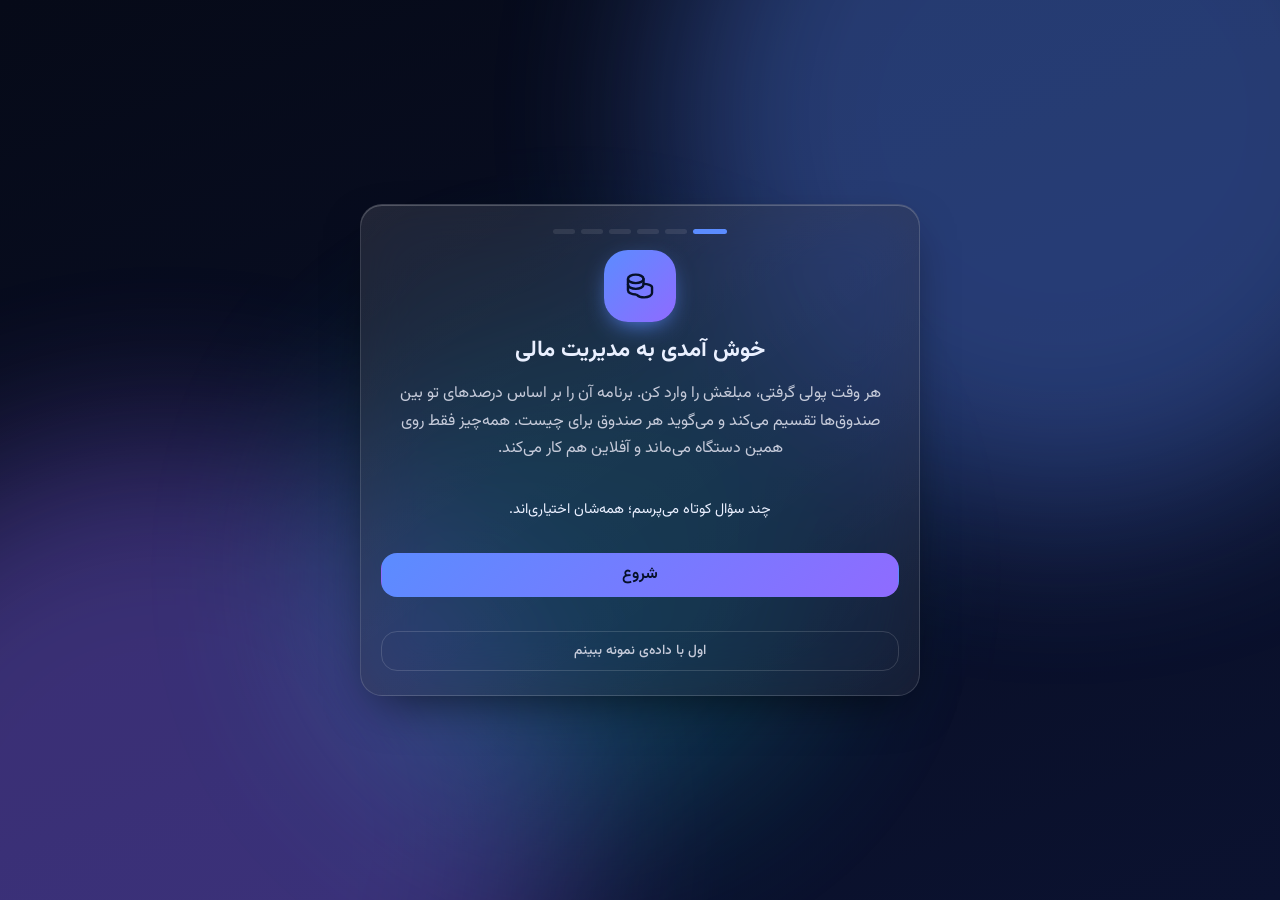
==== commit 530a6c57: "Version 1.1.7" ====
--- a/index.html
+++ b/index.html
@@ -32,7 +32,7 @@
 <link rel="apple-touch-startup-image" media="(prefers-color-scheme: light) and (device-width: 320px) and (device-height: 568px) and (-webkit-device-pixel-ratio: 2) and (orientation: portrait)" href="splash/light-640x1136.jpg">
 <meta name="apple-mobile-web-app-title" content="مدیریت مالی">
 <meta name="description" content="تقسیم درآمد بین صندوق‌ها و مدیریت پس‌انداز؛ آفلاین و خصوصی">
-<link rel="stylesheet" href="app.896d41e3.css">
+<link rel="stylesheet" href="app.7b626996.css">
 <link rel="preload" href="fonts/Vazirmatn-Variable.woff2" as="font" type="font/woff2" crossorigin>
 <script>
 /* تم را پیش از رسم صفحه می‌گذاریم تا هنگام لودینگ رنگ اشتباه نبینی */
@@ -57,6 +57,16 @@
 <body>
 <div id="boot" role="status" aria-live="polite" aria-label="در حال بارگذاری"><span class="bl"><svg viewBox="0 0 24 24" fill="none" stroke="currentColor" stroke-width="1.8" stroke-linecap="round" stroke-linejoin="round" aria-hidden="true"><ellipse cx="12" cy="6" rx="7" ry="3"/><path d="M5 6v6c0 1.7 3.1 3 7 3s7-1.3 7-3V6"/><path d="M5 12v6c0 1.7 3.1 3 7 3s7-1.3 7-3v-6"/></svg></span><span class="bt">مدیریت مالی</span><span class="bar"><i></i></span></div>
 <div id="app"></div>
-<script type="module" src="app.649d773b.js"></script>
+<link rel="modulepreload" href="chunk.YM26KQO2.js">
+<link rel="modulepreload" href="chunk.LSDIBEJ7.js">
+<link rel="modulepreload" href="chunk.FXSUON5A.js">
+<link rel="modulepreload" href="chunk.2ER5L3X7.js">
+<link rel="modulepreload" href="chunk.SWPQ7YDU.js">
+<link rel="modulepreload" href="chunk.KMOVADZE.js">
+<link rel="modulepreload" href="chunk.BYRSWKJZ.js">
+<link rel="modulepreload" href="chunk.UE6427NA.js">
+<link rel="modulepreload" href="chunk.LHYBWWDP.js">
+<link rel="modulepreload" href="chunk.2ZHNZYQM.js">
+<script type="module" src="app.KO6VJAWJ.js"></script>
 </body>
 </html>
--- a/app.7b626996.css
+++ b/app.7b626996.css
@@ -0,0 +1 @@
+:root{--fs-scale: 1;--blur: 26px;--glass-sat: 1.45;--aurora-op: .75;--fx: 1;--tilt-max: 7deg;--r-xl: 28px;--r-lg: 22px;--r-md: 16px;--r-sm: 12px;--r-pill: 999px;--sp-1: 4px;--sp-2: 8px;--sp-3: 12px;--sp-4: 16px;--sp-5: 20px;--sp-6: 28px;--sp-7: 40px;--ease: cubic-bezier(.22, 1, .36, 1);--ease-spring: cubic-bezier(.34, 1.56, .64, 1);--ios: cubic-bezier(.32, .72, 0, 1);--ios-pop: cubic-bezier(.2, .9, .3, 1.08);--dur-1: .14s;--dur-2: .26s;--dur-3: .52s;--font-ui: "Vazirmatn", Tahoma, "Segoe UI", "Noto Naskh Arabic", system-ui, sans-serif;--font-num: var(--font-ui);--scrim: 38%;--pos: #34d399;--neg: #fb7185;--warn: #fbbf24}:root,[data-theme=midnight]{color-scheme:dark;--bg-0: #060a18;--bg-1: #0b1230;--a1: #5b8cff;--a2: #8f6bff;--a3: #22d3ee;--text: #eaf0ff;--text-dim: #9fabc9;--text-faint: #6b7794;--glass-bg: rgba(255,255,255,.065);--glass-bg-2: rgba(255,255,255,.11);--glass-border: rgba(255,255,255,.14);--glass-hi: rgba(255,255,255,.22);--glass-shadow: 0 18px 50px -18px rgba(0,0,0,.65);--track: rgba(255,255,255,.09);--on-accent: #06102a}[data-theme=violet]{--bg-0: #0b061a;--bg-1: #1a0b3b;--a1: #a855f7;--a2: #ec4899;--a3: #6366f1;--text: #f4ecff;--text-dim: #b8a6d8;--text-faint: #7d6ca0;--on-accent: #1a0630}[data-theme=ocean]{--bg-0: #031018;--bg-1: #06263a;--a1: #14b8a6;--a2: #0ea5e9;--a3: #22d3ee;--text: #e6fbff;--text-dim: #9cc4cf;--text-faint: #5f8794;--on-accent: #03222b}[data-theme=sunset]{--bg-0: #180812;--bg-1: #2e0f1f;--a1: #fb923c;--a2: #f43f5e;--a3: #f59e0b;--text: #fff1ea;--text-dim: #d4aa9c;--text-faint: #957366;--on-accent: #2a0a05}[data-theme=forest]{--bg-0: #04100a;--bg-1: #082a1a;--a1: #34d399;--a2: #84cc16;--a3: #10b981;--text: #e9fff3;--text-dim: #9ccbb2;--text-faint: #5e8a74;--on-accent: #032313}[data-theme=graphite]{--bg-0: #0a0b0e;--bg-1: #16181d;--a1: #94a3b8;--a2: #cbd5e1;--a3: #64748b;--text: #eef1f5;--text-dim: #a2abb8;--text-faint: #6a7280;--on-accent: #0d1117}[data-theme=amoled]{--bg-0: #000000;--bg-1: #04050a;--a1: #60a5fa;--a2: #a78bfa;--a3: #34d399;--text: #f2f5fb;--text-dim: #a0a8b8;--text-faint: #666e7e;--glass-bg: rgba(255,255,255,.055);--glass-border: rgba(255,255,255,.12);--on-accent: #02060f}[data-theme=ruby]{--bg-0: #14050a;--bg-1: #2a0813;--a1: #f43f5e;--a2: #e11d48;--a3: #fb7185;--text: #ffeef1;--text-dim: #d4a1ab;--text-faint: #96626c;--on-accent: #30040d}[data-theme=gold]{--bg-0: #110c03;--bg-1: #241a08;--a1: #fbbf24;--a2: #f59e0b;--a3: #fde68a;--text: #fff8e6;--text-dim: #d4c08a;--text-faint: #8f7f55;--on-accent: #2a1c02}[data-theme=rose]{--bg-0: #170812;--bg-1: #2c0e24;--a1: #f472b6;--a2: #fb7185;--a3: #c084fc;--text: #ffeef8;--text-dim: #d3a6c3;--text-faint: #956b86;--on-accent: #2c0620}[data-theme=paper]{color-scheme:light;--bg-0: #f1ede4;--bg-1: #fbf8f1;--a1: #3b6cf0;--a2: #7c5cff;--a3: #0ea5a4;--text: #1c1a17;--text-dim: #5d5850;--text-faint: #8d877c;--glass-bg: rgba(255,255,255,.62);--glass-bg-2: rgba(255,255,255,.82);--glass-border: rgba(40,30,10,.1);--glass-hi: rgba(255,255,255,.95);--glass-shadow: 0 18px 44px -22px rgba(60,40,10,.35);--track: rgba(40,30,10,.08);--on-accent: #ffffff;--pos: #059669;--neg: #e11d48;--warn: #d97706}[data-theme=ice]{color-scheme:light;--bg-0: #e6f1f9;--bg-1: #f7fbff;--a1: #0ea5e9;--a2: #6366f1;--a3: #14b8a6;--text: #0b1b2b;--text-dim: #496177;--text-faint: #7d93a6;--glass-bg: rgba(255,255,255,.58);--glass-bg-2: rgba(255,255,255,.8);--glass-border: rgba(10,60,110,.12);--glass-hi: rgba(255,255,255,.95);--glass-shadow: 0 18px 44px -22px rgba(10,60,110,.35);--track: rgba(10,60,110,.08);--on-accent: #ffffff;--pos: #059669;--neg: #e11d48;--warn: #d97706}:root{--c-sky: #38bdf8;--c-indigo: #6366f1;--c-violet: #a78bfa;--c-pink: #f472b6;--c-rose: #fb7185;--c-orange: #fb923c;--c-amber: #fbbf24;--c-lime: #a3e635;--c-emerald: #34d399;--c-teal: #2dd4bf;--c-cyan: #22d3ee;--c-slate: #94a3b8}[data-theme=turquoise]{--bg-0:#021615;--bg-1:#053033;--a1:#2dd4bf;--a2:#22d3ee;--a3:#5eead4;--text:#e6fffb;--text-dim:#9cd0c9;--text-faint:#5d908a;--on-accent:#03201e}[data-theme=neon]{--bg-0:#07040f;--bg-1:#16072e;--a1:#22ffd0;--a2:#ff3df2;--a3:#7c4dff;--text:#f5f0ff;--text-dim:#b4a6d8;--text-faint:#77699d;--on-accent:#07040f;--glass-border:rgba(255,255,255,.16)}[data-theme=aurora]{--bg-0:#04121a;--bg-1:#0a2a2e;--a1:#4ade80;--a2:#38bdf8;--a3:#a78bfa;--text:#ebfff5;--text-dim:#9fcdb9;--text-faint:#5f8c78;--on-accent:#03200f}[data-theme=chocolate]{--bg-0:#120a06;--bg-1:#2a160c;--a1:#d9a066;--a2:#c2703d;--a3:#f2c48d;--text:#fff3e8;--text-dim:#cfae92;--text-faint:#8f7260;--on-accent:#2a1306}[data-theme=lime]{--bg-0:#0a0f03;--bg-1:#18240a;--a1:#bef264;--a2:#84cc16;--a3:#facc15;--text:#f6ffe0;--text-dim:#b9cc8f;--text-faint:#7b8c58;--on-accent:#18240a}[data-theme=deepsea]{--bg-0:#020617;--bg-1:#0c1e4a;--a1:#3b82f6;--a2:#06b6d4;--a3:#6366f1;--text:#e8f0ff;--text-dim:#9aaed6;--text-faint:#5d7098;--on-accent:#02102b}[data-theme=volcano]{--bg-0:#120503;--bg-1:#2b0c06;--a1:#ff5a1f;--a2:#ff2d55;--a3:#ffb020;--text:#fff0ea;--text-dim:#d7a89a;--text-faint:#97695c;--on-accent:#2b0a02}[data-theme=lilac]{--bg-0:#0e0a1a;--bg-1:#241a3d;--a1:#c4b5fd;--a2:#f0abfc;--a3:#93c5fd;--text:#f6f1ff;--text-dim:#bcaee0;--text-faint:#7f72a3;--on-accent:#1b1036}[data-theme=mint],[data-theme=peach],[data-theme=lavender],[data-theme=sky]{color-scheme:light;--glass-bg:rgba(255,255,255,.6);--glass-bg-2:rgba(255,255,255,.82);--glass-border:rgba(20,40,60,.11);--glass-hi:rgba(255,255,255,.95);--glass-shadow:0 18px 44px -22px rgba(30,40,70,.35);--track:rgba(20,40,60,.08);--on-accent:#fff;--pos:#059669;--neg:#e11d48;--warn:#d97706}[data-theme=mint]{--bg-0:#e3f5ee;--bg-1:#f4fcf8;--a1:#10b981;--a2:#06b6d4;--a3:#84cc16;--text:#0b2a20;--text-dim:#46675b;--text-faint:#7a9a8e}[data-theme=peach]{--bg-0:#fbe9e0;--bg-1:#fff6f1;--a1:#f97316;--a2:#ec4899;--a3:#f59e0b;--text:#2b1408;--text-dim:#7a5545;--text-faint:#a8877a}[data-theme=lavender]{--bg-0:#ece8fb;--bg-1:#f8f6ff;--a1:#7c3aed;--a2:#d946ef;--a3:#6366f1;--text:#1a1033;--text-dim:#5a4d80;--text-faint:#8d82ad}[data-theme=sky]{--bg-0:#dff0ff;--bg-1:#f3f9ff;--a1:#2563eb;--a2:#0ea5e9;--a3:#8b5cf6;--text:#0a1a33;--text-dim:#4a6385;--text-faint:#7f93ad}:root,[data-theme]{--text-dim: color-mix(in srgb, var(--text) 84%, var(--bg-0));--text-faint: color-mix(in srgb, var(--text) 70%, var(--bg-0))}[data-theme=paper],[data-theme=ice],[data-theme=mint],[data-theme=peach],[data-theme=lavender],[data-theme=sky]{--scrim: 22%;--text-dim: color-mix(in srgb, var(--text) 88%, var(--bg-0));--text-faint: color-mix(in srgb, var(--text) 74%, var(--bg-0))}*,*:before,*:after{box-sizing:border-box;margin:0;padding:0}html{font-size:calc(16px * var(--fs-scale));-webkit-text-size-adjust:100%;-webkit-tap-highlight-color:transparent;scrollbar-width:thin;scrollbar-color:var(--glass-hi) transparent}body{min-height:100vh;min-height:100dvh;font-family:var(--font-ui);color:var(--text);background:linear-gradient(160deg,var(--bg-0),var(--bg-1));background-attachment:fixed;line-height:1.7;overflow-x:hidden;font-variant-numeric:tabular-nums;direction:rtl}button,input,select,textarea{font:inherit;color:inherit}button{background:none;border:0;cursor:pointer;touch-action:manipulation}input,select,textarea{font-size:max(16px,1rem)}a{color:var(--a1);text-decoration:none}svg{display:block}h1,h2,h3{line-height:1.35;font-weight:700}.num{font-family:var(--font-num);direction:ltr;unicode-bidi:isolate;display:inline-block}.dim{color:var(--text-dim)}.faint{color:var(--text-faint)}.sr-only{position:absolute;width:1px;height:1px;overflow:hidden;clip:rect(0 0 0 0);white-space:nowrap}:focus-visible{outline:2px solid var(--a1);outline-offset:2px;border-radius:8px}.aurora{position:fixed;inset:0;z-index:-1;overflow:hidden;pointer-events:none;opacity:calc(var(--aurora-op) * var(--fx))}.aurora i{position:absolute;width:62vmax;height:62vmax;border-radius:50%;filter:blur(90px);opacity:.5;will-change:transform}.aurora i:nth-child(1){background:var(--a1);top:-22vmax;inset-inline-start:-14vmax;animation:drift1 26s ease-in-out infinite alternate}.aurora i:nth-child(2){background:var(--a2);bottom:-26vmax;inset-inline-end:-18vmax;animation:drift2 32s ease-in-out infinite alternate}.aurora i:nth-child(3){background:var(--a3);width:40vmax;height:40vmax;top:35%;inset-inline-start:35%;opacity:.28;animation:drift3 38s ease-in-out infinite alternate}@keyframes drift1{to{transform:translate(18vmax,12vmax) scale(1.15)}}@keyframes drift2{to{transform:translate(-16vmax,-10vmax) scale(1.1)}}@keyframes drift3{to{transform:translate(-12vmax,14vmax) scale(.85)}}[data-fx-aurora=off] .aurora i{animation:none}@media(prefers-reduced-motion:reduce){:root:not([data-motion=force]) *{animation-duration:.01ms!important;animation-iteration-count:1!important;transition-duration:.01ms!important}}.glass{position:relative;background-color:color-mix(in srgb,var(--bg-0) var(--scrim),transparent);background-image:linear-gradient(145deg,var(--glass-bg-2),var(--glass-bg));border:1px solid var(--glass-border);border-radius:var(--r-lg);-webkit-backdrop-filter:blur(var(--blur)) saturate(var(--glass-sat));backdrop-filter:blur(var(--blur)) saturate(var(--glass-sat));box-shadow:var(--glass-shadow),inset 0 1px 0 var(--glass-hi);overflow:hidden;transition:transform var(--dur-2) var(--ease),border-color var(--dur-2)}.glass:before{content:"";position:absolute;inset:0;pointer-events:none;border-radius:inherit;background:radial-gradient(380px circle at var(--mx,50%) var(--my,0%),rgba(255,255,255,calc(.13 * var(--fx))),transparent 60%);opacity:0;transition:opacity var(--dur-2)}.glass:hover:before{opacity:1}[data-fx-spot=off] .glass:before{display:none}.glass.tilt{transform:perspective(900px) rotateX(var(--rx,0deg)) rotateY(var(--ry,0deg));will-change:transform}.glass-flat{border-radius:var(--r-md)}.chip{display:inline-flex;align-items:center;gap:6px;padding:4px 12px;border-radius:var(--r-pill);background:var(--glass-bg);border:1px solid var(--glass-border);font-size:.8rem;color:var(--text-dim)}.btn{position:relative;overflow:hidden;display:inline-flex;align-items:center;justify-content:center;gap:8px;min-height:44px;padding:0 18px;border-radius:var(--r-md);background:var(--glass-bg-2);border:1px solid var(--glass-border);font-weight:600;transition:transform var(--dur-1) var(--ease),background var(--dur-2)}.btn:active{transform:scale(.97)}.btn.primary{background:linear-gradient(135deg,var(--a1),var(--a2));color:var(--on-accent);border-color:transparent}.icon-btn{width:44px;height:44px;border-radius:50%;display:grid;place-items:center;background:var(--glass-bg);border:1px solid var(--glass-border)}.ripple{position:absolute;border-radius:50%;background:#ffffff59;transform:scale(0);animation:rip .6s var(--ease) forwards;pointer-events:none}@keyframes rip{to{transform:scale(1);opacity:0}}#app{min-height:100dvh}.main{padding:calc(env(safe-area-inset-top) + 12px) 16px calc(110px + env(safe-area-inset-bottom));max-width:1280px;margin-inline:auto}.topbar{display:flex;align-items:center;gap:12px;min-height:56px;margin-bottom:12px}.brand-m{display:flex;align-items:center;gap:10px;font-size:1.05rem}.logo{width:40px;height:40px;border-radius:14px;display:grid;place-items:center;color:var(--on-accent);background:linear-gradient(135deg,var(--a1),var(--a2));box-shadow:0 8px 24px -8px var(--a1)}.brand-m .logo{width:34px;height:34px;border-radius:12px}.topbar h1{flex:1;font-size:1.15rem;text-align:center}.top-actions{margin-inline-start:auto;display:flex;gap:8px}.view{display:flex;flex-direction:column;gap:16px}.bottom-nav{position:fixed;z-index:50;inset-inline:12px;bottom:calc(10px + env(safe-area-inset-bottom));display:flex;justify-content:space-around;padding:6px;border-radius:26px}.tab{flex:1;min-height:52px;display:flex;flex-direction:column;align-items:center;justify-content:center;gap:2px;font-size:.7rem;color:var(--text-dim);border-radius:20px;position:relative;transition:color var(--dur-2),background var(--dur-2)}.tab.active{color:var(--text);background:linear-gradient(135deg,color-mix(in srgb,var(--a1) 35%,transparent),color-mix(in srgb,var(--a2) 25%,transparent))}.tab.active svg{color:var(--a1)}.sidebar{display:none}.bucket-grid{display:grid;gap:14px;grid-template-columns:repeat(auto-fit,minmax(min(100%,17.5rem),1fr))}.two-col{display:grid;gap:16px;grid-template-columns:1fr}@media(min-width:700px){.main{padding-inline:28px}.two-col{grid-template-columns:1fr 1fr}.bottom-nav{inset-inline:auto;left:50%;transform:translate(-50%);width:min(520px,90vw)}}@media(min-width:1024px){#app{display:grid;grid-template-columns:260px 1fr;gap:0;padding:16px;padding-inline-end:0}.sidebar{display:flex;flex-direction:column;gap:20px;position:sticky;top:16px;height:calc(100dvh - 32px);padding:20px;border-radius:var(--r-xl)}.bottom-nav,.brand-m{display:none}.main{width:100%;padding:8px 28px 40px}.topbar h1{text-align:start;font-size:1.4rem}.brand{display:flex;align-items:center;gap:12px;font-size:1.15rem}.sidebar nav{display:flex;flex-direction:column;gap:6px}.nav-item{display:flex;align-items:center;gap:12px;min-height:48px;padding:0 14px;border-radius:var(--r-md);color:var(--text-dim);font-weight:600;position:relative;transition:background var(--dur-2),color var(--dur-2)}.nav-item:hover{background:var(--glass-bg);color:var(--text)}.nav-item.active{color:var(--text);background:linear-gradient(135deg,color-mix(in srgb,var(--a1) 32%,transparent),color-mix(in srgb,var(--a2) 20%,transparent))}.nav-item.active svg{color:var(--a1)}.side-foot{margin-top:auto;font-size:.75rem}.view{display:grid;grid-template-columns:repeat(12,1fr);gap:18px;align-items:start}.view>*{grid-column:span 12}.view>.hero{grid-column:span 12}.view>.reminder{grid-column:span 4;align-self:stretch}.view>.two-col{grid-template-columns:1fr 1fr}}.pad{padding:20px}.sec{font-size:1.05rem;margin-top:4px}.sec.in{margin:0 0 14px}.sub{font-size:.9rem;color:var(--text-dim);margin:16px 0 8px}.foot{text-align:center;font-size:.8rem;padding:8px}.note{font-size:.8rem;margin:10px 0}.empty{display:grid;place-items:center;text-align:center;gap:8px;min-height:50vh;color:var(--text-dim)}.hero{padding:22px;border-radius:var(--r-xl);background:radial-gradient(120% 120% at 100% 0%,color-mix(in srgb,var(--a1) 28%,transparent),transparent 60%),radial-gradient(100% 100% at 0% 100%,color-mix(in srgb,var(--a2) 22%,transparent),transparent 60%),linear-gradient(145deg,var(--glass-bg-2),var(--glass-bg))}.hero-top{display:flex;justify-content:space-between;align-items:center}.hero-label{margin-top:10px;color:var(--text-dim)}.hero-amount{display:flex;align-items:baseline;gap:10px;margin:2px 0 12px;flex-wrap:wrap}.hero-amount .num{font-size:clamp(2rem,8vw,3.2rem);font-weight:800;letter-spacing:-.5px;line-height:1.2}.hero-amount small{color:var(--text-dim);font-size:1rem}.hero-sub{display:flex;flex-wrap:wrap;gap:8px}.pos-chip{color:var(--pos)}.quick{display:grid;grid-template-columns:1.3fr 1fr 1fr;gap:10px;margin-top:18px}.quick .btn{padding:0 10px;font-size:.88rem}@media(max-width:420px){.quick{grid-template-columns:1fr 1fr}.quick .btn.primary{grid-column:span 2}}.reminder{align-self:start;display:flex;align-items:center;gap:12px;padding:14px 16px}.reminder>div{flex:1}.bucket{padding:16px;display:flex;flex-direction:column;gap:8px;background:linear-gradient(145deg,color-mix(in srgb,var(--bc) 14%,var(--glass-bg-2)),var(--glass-bg))}.bucket header{display:flex;align-items:center;gap:10px}.bubble{width:42px;height:42px;border-radius:14px;display:grid;place-items:center;flex:none;color:var(--bc,var(--a1));background:color-mix(in srgb,var(--bc,var(--a1)) 20%,transparent);box-shadow:inset 0 0 0 1px color-mix(in srgb,var(--bc,var(--a1)) 35%,transparent)}.b-title{flex:1;display:flex;align-items:center;gap:8px;flex-wrap:wrap}.b-title h3{font-size:1rem}.pctchip{font-size:.72rem;padding:1px 8px;border-radius:99px;background:color-mix(in srgb,var(--bc) 22%,transparent);color:var(--text)}.lock-badge{display:inline-flex;align-items:center;gap:4px;font-size:.72rem;color:var(--text-dim);padding:3px 8px;border-radius:99px;background:var(--glass-bg);border:1px solid var(--glass-border)}.desc{font-size:.78rem;color:var(--text-dim);line-height:1.6;min-height:2.6em}.b-balance{display:flex;align-items:baseline;gap:6px}.b-balance .num{font-size:1.45rem;font-weight:800}.b-balance small{color:var(--text-dim);font-size:.75rem}.pbar{height:8px;border-radius:99px;background:var(--track);overflow:hidden}.pbar i{display:block;height:100%;border-radius:inherit;background:linear-gradient(90deg,var(--bc),color-mix(in srgb,var(--bc) 60%,#fff));transform-origin:right;animation:grow 1s var(--ease) both}.pbar i.warn{background:linear-gradient(90deg,var(--warn),var(--neg))}@keyframes grow{0%{transform:scaleX(0)}}.bucket footer{display:flex;align-items:center;gap:8px;font-size:.78rem}.bucket footer .spark-wrap{margin-inline-start:auto}.spark{overflow:visible}.donut-wrap{display:flex;flex-wrap:wrap;gap:18px;align-items:center;justify-content:center}.donut{width:190px;height:190px}.donut .arc{transition:stroke-width .2s,opacity .2s;cursor:pointer}.donut .arc:hover{stroke-width:28;opacity:.9}.donut-center{display:flex;flex-direction:column;align-items:center;justify-content:center;height:100%;font-size:.8rem}.donut-center b{font-size:1.4rem}.legend{list-style:none;display:grid;gap:8px;min-width:170px;flex:1}.legend li{display:flex;align-items:center;gap:8px;font-size:.88rem}.legend i{width:10px;height:10px;border-radius:50%}.legend b{margin-inline-start:auto}.chart-box{width:100%}.chart-box svg{width:100%;height:auto;overflow:visible}.axis{fill:var(--text-dim);font-size:12px;font-family:var(--font-ui)}.line-chart .stroke{stroke-dasharray:1;stroke-dashoffset:1;animation:draw 1.6s var(--ease) forwards}@keyframes draw{to{stroke-dashoffset:0}}.bar-chart .bar{transform-box:fill-box;transform-origin:bottom;animation:rise .9s var(--ease) both;animation-delay:var(--d);transition:opacity .2s}.bar-chart .bar:hover{opacity:1}@keyframes rise{0%{transform:scaleY(0)}}.line-chart .dot:hover{fill:var(--a1)}.chart-tip{position:absolute;z-index:200;pointer-events:none;padding:6px 12px;border-radius:12px;font-size:.8rem;display:flex;gap:8px;opacity:0;transform:translate(-50%,-100%);transition:opacity .15s}.chart-tip.on{opacity:1}.ring-t{fill:var(--text);font-size:11px;font-weight:700}.tx-list{list-style:none;display:grid;gap:4px}.tx{display:flex;align-items:center;gap:12px;padding:10px 4px;border-bottom:1px solid var(--glass-border)}.tx:last-child{border:0}.tx-ic{width:38px;height:38px;border-radius:12px;display:grid;place-items:center;flex:none;background:var(--glass-bg)}.tx-ic.pos{color:var(--pos);background:color-mix(in srgb,var(--pos) 16%,transparent)}.tx-ic.neg{color:var(--neg);background:color-mix(in srgb,var(--neg) 16%,transparent)}.tx-ic.neu{color:var(--a1);background:color-mix(in srgb,var(--a1) 16%,transparent)}.tx-main{flex:1;min-width:0}.tx-main b{display:block;font-size:.92rem}.tags{display:flex;gap:6px;flex-wrap:wrap;align-items:center;font-size:.75rem}.tag{color:var(--a1);background:color-mix(in srgb,var(--a1) 14%,transparent);padding:0 8px;border-radius:99px}.tx-amt{font-weight:700}.tx-amt.pos{color:var(--pos)}.tx-amt.neg{color:var(--neg)}.settings{display:grid;gap:16px}@media(min-width:1024px){.settings{grid-template-columns:1fr 1fr;align-items:start}.settings>section:nth-child(3){grid-row:span 2}}.seg{display:flex;padding:4px;gap:4px;border-radius:var(--r-md);background:var(--glass-bg);border:1px solid var(--glass-border)}.seg button{flex:1;min-height:40px;border-radius:12px;color:var(--text-dim);font-weight:600;transition:background var(--dur-2),color var(--dur-2),box-shadow var(--dur-2)}.seg button.on{background:linear-gradient(135deg,var(--a1),var(--a2));color:var(--on-accent)}.theme-grid{display:grid;grid-template-columns:repeat(auto-fill,minmax(96px,1fr));gap:10px}.theme-card{position:relative;overflow:hidden;display:flex;flex-direction:column;align-items:center;gap:4px;padding:12px 6px;min-height:84px;border-radius:var(--r-md);background:var(--glass-bg);border:1px solid var(--glass-border);font-size:.85rem}.theme-card small{font-size:.68rem;color:var(--text-faint)}.theme-card .sw{width:34px;height:34px;border-radius:50%;box-shadow:0 6px 16px -6px currentColor}.theme-card.on{border-color:var(--a1);box-shadow:0 0 0 2px color-mix(in srgb,var(--a1) 45%,transparent)}.accent-row{display:flex;gap:12px;align-items:center}.accent-row input[type=color]{width:56px;height:44px;border:0;border-radius:12px;background:none;padding:0;cursor:pointer}.b-edit-list{display:grid;gap:12px}.b-edit{padding:12px;display:grid;gap:10px}.be-head{display:flex;align-items:center;gap:10px}.swatches,.icon-pick{display:flex;flex-wrap:wrap;gap:8px}.sw-dot{width:30px;height:30px;border-radius:50%;border:2px solid transparent;min-width:30px}.sw-dot.on{border-color:var(--text);box-shadow:0 0 0 2px var(--bg-0) inset}.ip{width:36px;height:36px;border-radius:10px;display:grid;place-items:center;background:var(--glass-bg);border:1px solid var(--glass-border);color:var(--text-dim)}.ip.on{color:var(--on-accent);background:var(--a1);border-color:transparent}.font-list{display:grid;gap:8px}.font-row{display:grid;grid-template-columns:auto 1fr;gap:2px 12px;text-align:start;padding:10px 14px;border-radius:var(--r-md);background:var(--glass-bg);border:1px solid var(--glass-border);min-height:56px}.font-row.on{border-color:var(--a1);box-shadow:0 0 0 2px color-mix(in srgb,var(--a1) 40%,transparent)}.fname{font-weight:700}.fsample{color:var(--text-dim);font-size:.9rem;direction:rtl}.fstat{grid-column:1/-1;font-size:.7rem;color:var(--text-faint);font-family:var(--font-ui)}.slider{display:grid;gap:6px;margin-top:14px;font-size:.9rem}.slider span{display:flex;justify-content:space-between}input[type=range]{width:100%;accent-color:var(--a1);height:28px}.switch-row{display:flex;align-items:center;justify-content:space-between;gap:12px;min-height:46px;cursor:pointer}.switch-row input{position:absolute;opacity:0;pointer-events:none}.switch{width:46px;height:28px;border-radius:99px;background:var(--track);position:relative;flex:none;transition:background var(--dur-2)}.switch:after{content:"";position:absolute;top:3px;inset-inline-start:3px;width:22px;height:22px;border-radius:50%;background:#fff;transition:transform var(--dur-2) var(--ease-spring);box-shadow:0 2px 6px #0000004d}.switch-row input:checked+.switch{background:var(--a1)}.switch-row input:checked+.switch:after{transform:translate(-18px)}.switch-row input:focus-visible+.switch{outline:2px solid var(--a1);outline-offset:2px}.toast{position:fixed;z-index:700;inset-inline:0;margin-inline:auto;width:max-content;max-width:90vw;bottom:calc(96px + env(safe-area-inset-bottom));padding:10px 20px;border-radius:99px;opacity:0;transform:translateY(12px);transition:opacity var(--dur-2) var(--ease),transform var(--dur-2) var(--ease);pointer-events:none}.toast.on{opacity:1;transform:none}@media(min-width:1024px){.toast{bottom:28px}}::view-transition-old(root){animation:fadeout .18s ease both}::view-transition-new(root){animation:fadein .28s var(--ease) both}@keyframes fadeout{to{opacity:0}}@keyframes fadein{0%{opacity:0;transform:translateY(8px)}}.settings2{display:grid;gap:14px}.settings2.wide{grid-template-columns:320px 1fr;align-items:start}.set-list{padding:8px;display:grid;gap:4px}.set-item{display:flex;align-items:center;gap:12px;padding:10px;min-height:60px;border-radius:var(--r-md);text-align:start;transition:background var(--dur-2)}.set-item:hover{background:var(--glass-bg)}.set-item.on{background:linear-gradient(135deg,color-mix(in srgb,var(--a1) 30%,transparent),color-mix(in srgb,var(--a2) 18%,transparent))}.si-t{flex:1;display:grid;line-height:1.5}.si-t small{font-size:.72rem}.chev{color:var(--text-faint);display:grid}.settings2.wide .set-item .chev{display:none}.sd-head{display:flex;align-items:center;gap:10px;margin-bottom:8px}.sd-head h2{font-size:1.15rem}.btn.ghost{background:transparent;margin-top:20px;color:var(--text-dim);font-weight:500;min-height:40px;font-size:.85rem}.mini{padding:16px;border-radius:var(--r-lg);margin-bottom:4px;max-width:420px;background:radial-gradient(120% 120% at 100% 0%,color-mix(in srgb,var(--a1) 28%,transparent),transparent 60%),linear-gradient(145deg,var(--glass-bg-2),var(--glass-bg)),color-mix(in srgb,var(--bg-0) var(--scrim),transparent)}.mini-top{display:flex;justify-content:space-between;align-items:center}.mini-amt{font-size:1.9rem;font-weight:800;line-height:1.3}.mini-bar{height:7px;border-radius:9px;background:var(--track);margin:8px 0 12px;overflow:hidden}.mini-bar i{display:block;height:100%;border-radius:inherit;background:linear-gradient(90deg,var(--a1),var(--a2))}.mini-btns{display:flex;gap:8px}.mini-btns .btn{min-height:38px;font-size:.8rem;flex:1;pointer-events:none}.logo.sm{width:28px;height:28px;border-radius:10px}.logo.lg{width:72px;height:72px;border-radius:24px}.seg button{display:flex;align-items:center;justify-content:center;gap:6px}.seg button.on svg{color:inherit}.theme-grid{display:grid;grid-template-columns:repeat(auto-fill,minmax(88px,1fr));gap:10px}.theme-card{min-height:76px;padding:10px 4px 8px}.theme-card .tick{position:absolute;top:6px;inset-inline-end:6px;width:18px;height:18px;border-radius:50%;display:grid;place-items:center;background:var(--a1);color:var(--on-accent)}.accent-pick{display:flex;align-items:center;gap:12px;padding:6px 14px 6px 6px;border-radius:var(--r-md);background:var(--glass-bg);border:1px solid var(--glass-border);min-height:48px;cursor:pointer;font-size:.85rem}.accent-pick input{width:40px;height:36px}.acc{display:grid;gap:10px}.b-edit summary{list-style:none;display:flex;align-items:center;gap:12px;cursor:pointer;min-height:44px}.b-edit summary::-webkit-details-marker{display:none}.b-edit summary .chev{margin-inline-start:auto;transition:transform var(--dur-2)}.b-edit[open] summary .chev{transform:rotate(-90deg)}.b-body{display:grid;gap:8px;padding-top:6px}.b-body .sub{margin:6px 0 2px}.ticks{display:flex;justify-content:space-between}.row-actions{display:flex;gap:10px;flex-wrap:wrap;margin-bottom:8px}.switch-row>span{display:grid}.switch-row small{font-size:.72rem}.about{display:grid;justify-items:center;gap:6px;padding:16px 0;text-align:center}.font-row b{font-weight:700}@media(max-width:1023px){.settings2:not(.wide) .set-detail{padding:16px}}.modal-open body{overflow:hidden}.modal-wrap{position:fixed;inset:0;z-index:600;display:flex;align-items:flex-end;justify-content:center;pointer-events:none}.modal-wrap.on{pointer-events:auto}.backdrop{position:absolute;inset:0;background:#0206148c;opacity:0;transition:opacity var(--dur-2);-webkit-backdrop-filter:blur(3px);backdrop-filter:blur(3px)}.modal-wrap.on .backdrop{opacity:1}.sheet{position:relative;width:100%;max-width:560px;max-height:min(92dvh,900px);display:flex;flex-direction:column;border-radius:var(--r-xl) var(--r-xl) 0 0;background:linear-gradient(160deg,var(--bg-1),var(--bg-0)) padding-box,var(--bg-0);transform:translateY(100%);transition:transform .5s var(--ios);padding-bottom:env(safe-area-inset-bottom);outline:none}[data-theme=paper] .sheet,[data-theme=ice] .sheet,[data-theme=mint] .sheet,[data-theme=peach] .sheet,[data-theme=lavender] .sheet,[data-theme=sky] .sheet{background:linear-gradient(160deg,#fff,var(--bg-1))}.sheet.wide{max-width:760px}.modal-wrap.on .sheet{transform:none}.sheet-head{display:flex;align-items:center;gap:12px;padding:16px 18px 8px;position:relative}.sheet-head h2{flex:1;font-size:1.1rem}.grab{position:absolute;top:6px;inset-inline:0;margin:auto;width:42px;height:4px;border-radius:9px;background:var(--glass-border)}.sheet-body{overflow:auto;padding:8px 18px 18px;overscroll-behavior:contain}@media(min-width:700px){.modal-wrap{align-items:center}.sheet{border-radius:var(--r-xl);transform:translateY(24px) scale(.97);opacity:0;transition:transform .5s var(--ios-pop),opacity var(--dur-2)}.modal-wrap.on .sheet{opacity:1;transform:none}.grab{display:none}}.form{display:grid;gap:14px}.field{display:grid;gap:6px}.field label,.field .lbl{font-size:.85rem;color:var(--text-dim)}.field input[type=text],.field input:not([type]),.field input[type=search],.field textarea,.field select,.hist-filters select,.search-box input{width:100%;min-height:46px;padding:8px 14px;border-radius:var(--r-md);background:var(--glass-bg);border:1px solid var(--glass-border);color:var(--text);outline:none;transition:border-color var(--dur-2),box-shadow var(--dur-2)}.field textarea{resize:vertical;min-height:70px}.field input:focus,.field textarea:focus,.field select:focus,.hist-filters select:focus,.search-box input:focus,.amt-box:focus-within,.tag-box:focus-within{border-color:var(--a1);box-shadow:0 0 0 3px color-mix(in srgb,var(--a1) 25%,transparent)}select{color:var(--text)}select option{color:#111;background:#fff}.amt-box{display:flex;align-items:center;gap:8px;padding:2px 14px;border-radius:var(--r-md);background:var(--glass-bg);border:1px solid var(--glass-border);min-height:58px}.amt-box input{flex:1;min-width:0;background:none;border:0;outline:none;font-size:1.6rem;font-weight:800;text-align:end;direction:ltr;padding:0}.amt-box .unit{color:var(--text-dim);font-size:.85rem}.field.bad .amt-box{border-color:var(--neg)}.words{min-height:1.4em;font-size:.8rem;color:var(--text-dim)}.field.bad .words{color:var(--neg)}.date-row{display:grid;grid-template-columns:.7fr 1.2fr 1fr auto;gap:8px}.date-row select{padding:8px 10px}.chipsel .cs-grid{display:grid;grid-template-columns:repeat(var(--cols,2),1fr);gap:8px}@media(max-width:420px){.chipsel .cs-grid{grid-template-columns:1fr 1fr}}@media(min-width:700px){.chipsel .cs-grid{grid-template-columns:repeat(var(--cols,3),1fr)}}.cs{display:flex;align-items:center;gap:8px;min-height:52px;padding:8px 10px;border-radius:var(--r-md);background:var(--glass-bg);border:1px solid var(--glass-border);text-align:start;transition:border-color var(--dur-2),background var(--dur-2),box-shadow var(--dur-2)}.cs.on{border-color:var(--bc);background:color-mix(in srgb,var(--bc) 18%,transparent);box-shadow:0 0 0 2px color-mix(in srgb,var(--bc) 35%,transparent)}.cs-t{display:grid;line-height:1.35;min-width:0}.cs-t b{font-size:.85rem}.cs-t small{font-size:.7rem}.cs:disabled{opacity:.4}.bubble.sm{width:30px;height:30px;border-radius:10px;flex:none}.tag-box{display:flex;flex-wrap:wrap;gap:6px;align-items:center;padding:6px 10px;border-radius:var(--r-md);background:var(--glass-bg);border:1px solid var(--glass-border);min-height:46px}.tag-box input{flex:1;min-width:100px;background:none;border:0;outline:none;min-height:34px;padding:0 4px}.chips{display:contents}.tag{--tc:var(--a1);display:inline-flex;align-items:center;gap:4px;color:var(--tc);background:color-mix(in srgb,var(--tc) 14%,transparent)}.tag button{display:grid;place-items:center;width:16px;height:16px;color:inherit;opacity:.7}.suggest{display:flex;gap:6px;flex-wrap:wrap}.tag.s{padding:2px 10px;border:0;font-size:.78rem}.c-actions{display:flex;gap:10px;justify-content:flex-end;margin-top:6px;flex-wrap:wrap}.c-actions .btn{flex:1;min-width:120px}.btn.big{min-height:52px;font-size:1rem}.btn.danger{background:color-mix(in srgb,var(--neg) 22%,transparent);color:var(--neg);border-color:color-mix(in srgb,var(--neg) 45%,transparent)}.btn.sm{min-height:34px;padding:0 12px;margin:0}.btn:disabled{opacity:.45;pointer-events:none}.confirm{display:grid;gap:14px}.c-msg{line-height:1.9}.c-msg p{margin-bottom:8px}.neg-chip{color:var(--neg)}.sec-row{display:flex;align-items:center;justify-content:space-between}.static *{animation:none!important}.welcome{display:grid;justify-items:center;text-align:center;gap:10px;padding:36px 20px;max-width:560px;margin:8vh auto 0}.deposit-page{display:grid;gap:16px}@media(min-width:1024px){.deposit-page{grid-template-columns:1.2fr 1fr;align-items:start}.dep-prev{position:sticky;top:16px}}.split{list-style:none;display:grid;gap:8px}.split li{display:flex;align-items:center;gap:8px;font-size:.9rem}.split li>i{width:10px;height:10px;border-radius:50%;background:var(--bc)}.split li>b{margin-inline-start:auto}.split.big li{gap:12px}.sp-main{flex:1;min-width:0}.sp-top{display:flex;justify-content:space-between;font-size:.85rem;margin-bottom:4px}.split.big .pbar i{background:var(--bc)}.split.big .bubble{--bc:inherit}.split.big li{--bc:var(--bc)}.sp-amt{min-width:90px;text-align:end}.sp-total{display:flex;justify-content:space-between;margin-top:12px;padding-top:12px;border-top:1px solid var(--glass-border)}.warnbox .w{font-size:.8rem;color:var(--warn);margin-top:8px;display:flex;gap:6px;align-items:center}.warnbox .w.err{color:var(--neg)}.hist-filters{display:grid;gap:12px}.search-box{display:flex;align-items:center;gap:8px;padding:0 12px;border-radius:var(--r-md);background:var(--glass-bg);border:1px solid var(--glass-border)}.search-box input{border:0;background:none;box-shadow:none!important;padding-inline:0}.f-row{display:flex;gap:8px;flex-wrap:wrap}.f-row select{flex:1;min-width:130px}.f-more{display:grid;gap:12px}.f-more[hidden]{display:none}.count{font-size:.8rem;margin:4px 4px 8px}.day{font-size:.78rem;color:var(--text-faint);margin:14px 0 4px}#results{display:grid;gap:12px}button.tx{width:100%;text-align:start;border-radius:var(--r-sm)}button.tx:hover{background:var(--glass-bg)}.detail{display:grid;gap:12px}.d-amt{font-size:2rem;font-weight:800}.d-amt.pos{color:var(--pos)}.d-amt.neg{color:var(--neg)}.detail dl{display:grid;gap:6px}.detail dl div{display:flex;justify-content:space-between;gap:12px;padding:6px 0;border-bottom:1px solid var(--glass-border)}.detail dt{color:var(--text-dim)}.field .amt-box input,.field .tag-box input{border:0!important;background:none!important;box-shadow:none!important;min-height:0;padding:0 4px;border-radius:0;width:auto}.field .amt-box input{width:100%}.field .tag-box input{min-height:34px}.model{padding:14px;display:grid;gap:10px}.model.on{border-color:var(--a1)}.m-head{display:flex;gap:8px;align-items:center}.m-bar{display:flex;height:10px;border-radius:99px;overflow:hidden;gap:2px}.m-bar i{display:block;min-width:0}.m-legend{display:flex;flex-wrap:wrap;gap:6px 14px;font-size:.78rem;color:var(--text-dim)}.m-legend i{display:inline-block;width:8px;height:8px;border-radius:50%;margin-inline-end:4px}.m-rows{display:grid;gap:8px}.m-row{display:flex;align-items:center;gap:10px}.m-n{flex:1}.m-row input{width:90px;min-height:44px;text-align:center;border-radius:var(--r-md);background:var(--glass-bg);border:1px solid var(--glass-border);outline:none}.m-row input:focus{border-color:var(--a1)}.m-sum{font-size:.95rem;padding:8px 12px;border-radius:var(--r-md);background:var(--glass-bg)}.m-sum.ok{color:var(--pos)}.m-sum.bad{color:var(--neg)}.tag-list{list-style:none;display:grid;gap:10px}.tag-list li{display:flex;align-items:center;gap:8px;flex-wrap:wrap}.grow{flex:1}.data-grid{display:grid;gap:10px;grid-template-columns:repeat(auto-fit,minmax(200px,1fr))}.btn.file{cursor:pointer}.hc{list-style:none;display:grid;gap:6px;margin-top:8px}.hc li{padding:8px 12px;border-radius:var(--r-sm);background:var(--glass-bg)}.hc .error{color:var(--neg)}.hc .warn{color:var(--warn)}.ok-line{display:flex;gap:6px;align-items:center;color:var(--pos);margin-top:8px}.audit{padding:10px 14px}.audit ul{list-style:none;display:grid;gap:4px;margin-top:8px;font-size:.8rem;max-height:260px;overflow:auto}.kv{display:flex;justify-content:space-between;font-size:.85rem}.card-btn{text-align:start;width:100%;cursor:pointer}.spark-big svg{width:100%;height:40px}.sheet.glass:before{display:none}.m-status{min-height:48px}.lockscreen,.onboard{position:fixed;inset:0;z-index:500;display:grid;place-items:center;padding:16px;background:linear-gradient(160deg,var(--bg-0),var(--bg-1));transition:opacity .3s}.lockscreen.out,.onboard.out{opacity:0}.lock-card{width:min(340px,100%);padding:28px 22px;display:grid;justify-items:center;gap:12px;text-align:center}.dots{display:flex;gap:14px;margin:6px 0}.dots i{width:14px;height:14px;border-radius:50%;border:2px solid var(--text-dim);transition:background .15s,border-color .15s,transform .15s}.dots i.on{background:var(--a1);border-color:var(--a1);transform:scale(1.15)}.keypad{display:grid;grid-template-columns:repeat(3,72px);gap:12px;margin-top:6px;direction:ltr}.key{width:72px;height:72px;border-radius:50%;font-size:1.5rem;font-weight:600;background:var(--glass-bg-2);border:1px solid var(--glass-border);transition:transform .1s,background .2s}.key:active{transform:scale(.92);background:var(--a1);color:var(--on-accent)}.key:disabled{opacity:.35}.shake{animation:shake .4s}@keyframes shake{20%,60%{transform:translate(-10px)}40%,80%{transform:translate(10px)}}.pin-in{width:100%;min-height:56px;text-align:center;font-size:1.6rem;letter-spacing:.5em;border-radius:var(--r-md);background:var(--glass-bg);border:1px solid var(--glass-border);outline:none}.ob-card{width:min(560px,100%);max-height:calc(100dvh - 32px);overflow:auto;padding:24px 20px;position:relative;z-index:1}.ob-body{display:grid;gap:14px;justify-items:center;text-align:center}.ob-body>*{width:100%}.ob-body .logo{justify-self:center;width:72px}.ob-body h1{font-size:1.4rem}.ob-body h2{font-size:1.2rem}.steps{display:flex;gap:6px;justify-content:center;margin-bottom:16px}.steps i{width:22px;height:5px;border-radius:9px;background:var(--track)}.steps i.on{background:var(--a1);width:34px}.steps i.done{background:color-mix(in srgb,var(--a1) 55%,transparent)}.ob-body .form,.ob-body .split{text-align:start}.search-box.big{min-height:54px}.gres{margin-top:12px;display:grid;gap:4px;max-height:60dvh;overflow:auto}.cmds{display:flex;flex-wrap:wrap;gap:8px}@media(max-width:420px){.keypad{grid-template-columns:repeat(3,64px)}.key{width:64px;height:64px}}.update-banner{position:fixed;z-index:650;inset-inline:12px;top:calc(10px + env(safe-area-inset-top));margin-inline:auto;max-width:520px;display:flex;align-items:center;gap:10px;padding:10px 12px;transform:translateY(-140%);transition:transform var(--dur-3) var(--ease)}.update-banner.on{transform:none}.ub-t{flex:1;display:grid;line-height:1.4;min-width:0}.ub-t small{white-space:nowrap;overflow:hidden;text-overflow:ellipsis}.icon-btn.sm{width:34px;height:34px}.inst-state{display:flex;align-items:center;gap:8px;padding:10px 14px;border-radius:var(--r-md);background:var(--glass-bg)}.inst-state.ok{color:var(--pos)}.steps-ol{padding-inline-start:22px;display:grid;gap:8px;line-height:1.8}.plain{list-style:none;padding:0;margin:8px 0;display:grid;gap:6px}.rules{margin-top:14px}.rules summary{cursor:pointer;font-weight:700}.loan-prev dl,.loan-head dl{display:grid;grid-template-columns:repeat(auto-fit,minmax(140px,1fr));gap:10px;margin:8px 0}.loan-prev dt,.loan-head dt{font-size:.8rem;color:var(--text-dim)}.loan-prev dd,.loan-head dd{margin:0;font-weight:700}.inst-list{list-style:none;padding:0;margin:12px 0;display:grid;gap:6px}.inst-list li{display:grid;grid-template-columns:28px 1fr auto auto;gap:10px;align-items:center;padding:10px 12px;border-radius:var(--r-md);background:var(--glass-bg)}.inst-list li.done{opacity:.55}.inst-list li.late{outline:1px solid var(--warn,#fbbf24)}.inst-list em{font-style:normal;font-size:.78rem;color:var(--text-dim)}.pos-t{color:var(--pos,#34d399)}.pbar i.warn{background:var(--warn,#fbbf24)}.rv-head{display:flex;gap:12px;align-items:center;justify-content:space-between;flex-wrap:wrap;margin-bottom:12px}.rv-nav{display:flex;align-items:center;gap:10px}.rv-grid{display:grid;grid-template-columns:repeat(auto-fit,minmax(150px,1fr));gap:12px;margin:8px 0}.rv-grid .glass{display:flex;flex-direction:column;gap:2px}.big-n{font-size:1.35rem}.tbl-wrap{overflow-x:auto;padding:8px}.rv-tbl{width:100%;border-collapse:collapse;font-size:.85rem;min-width:420px}.rv-tbl th,.rv-tbl td{padding:8px 6px;text-align:start;border-bottom:1px solid var(--glass-border)}.rv-tbl th{color:var(--text-dim);font-weight:600}.dot{display:inline-block;width:10px;height:10px;border-radius:50%;margin-inline-end:6px}.hm-dow,.hm-grid{display:grid;grid-template-columns:repeat(7,1fr);gap:5px;direction:rtl}.hm-dow{margin-bottom:5px;text-align:center;font-size:.75rem;color:var(--text-dim)}.hm{aspect-ratio:1;border-radius:8px;background:color-mix(in srgb,var(--a1) calc(var(--k)*85% + 6%),transparent);border:1px solid var(--glass-border)}.hm-pad{aspect-ratio:1}.tagbars{list-style:none;padding:0;margin:0;display:grid;gap:8px}.tagbars li{display:grid;grid-template-columns:90px 1fr auto;gap:10px;align-items:center}.tagbars i{display:block;height:8px;border-radius:6px;width:var(--w);background:linear-gradient(90deg,var(--a1),var(--a2))}.rv-close{display:flex;gap:12px;align-items:center;justify-content:space-between;flex-wrap:wrap;margin-top:12px}.reminders{display:grid;gap:10px}.reminder.urgent{outline:1px solid var(--warn)}.reminder .btn{white-space:nowrap}.reminder .x{opacity:.6}.num-in{width:72px;min-height:44px;text-align:center;border-radius:12px;border:1px solid var(--glass-border);background:var(--glass-bg);color:inherit}.rv-bk{display:grid;grid-template-columns:repeat(auto-fit,minmax(260px,1fr));gap:10px}.rv-bk dl{display:grid;grid-template-columns:repeat(2,1fr);gap:6px 10px;margin:8px 0 0}.rv-bk dt{font-size:.74rem;color:var(--text-dim)}.rv-bk dd{margin:0;font-size:.9rem}.reminders .reminder{flex-wrap:wrap}.reminders .reminder>div{flex:1 1 55%;min-width:0}.reminders .reminder p{margin:2px 0 0;font-size:.82rem;line-height:1.7}@media(min-width:1024px){.reminders{grid-template-columns:repeat(auto-fit,minmax(340px,1fr))}}.save-banner{position:fixed;z-index:800;inset-inline:12px;top:calc(10px + env(safe-area-inset-top));margin-inline:auto;max-width:560px;display:grid;gap:6px;padding:12px 14px;border-color:var(--neg)}.save-banner b{color:var(--neg)}.save-banner span{font-size:.85rem;line-height:1.8}.set-detail,.set-detail #mount{display:flex;flex-direction:column;gap:14px}.set-detail .sub{margin:10px 0 0}.set-detail .note{margin:0}.set-detail .btn.ghost{margin-top:8px;align-self:flex-start}.sd-head{margin-bottom:0}.settings2.wide .set-list{position:sticky;top:16px;max-height:calc(100dvh - 32px);overflow:auto;scrollbar-width:thin}.set-item{padding:12px}.si-t small{font-size:.8rem;line-height:1.6;color:var(--text-dim)}.si-t b{font-size:.98rem}.set-item.on .si-t small{color:var(--text)}details.glass+details.glass,.model+.model,.hc li+li{margin-top:10px}.audit{padding:6px 14px}.audit summary{min-height:44px;display:flex;align-items:center;gap:10px;cursor:pointer}.audit ul{gap:2px}.audit ul li{padding:6px 0;border-bottom:1px solid var(--glass-border);line-height:1.8}.model{padding:14px;display:grid;gap:12px}.model .m-head{display:flex;align-items:center;gap:8px;flex-wrap:wrap}.model .c-actions{display:flex;gap:10px;flex-wrap:wrap}#newModel{margin-top:6px}.m-legend{gap:8px 16px;font-size:.82rem}.row-actions{gap:12px;margin-bottom:0}.seg{margin:0}.btn.sm{min-height:44px}.tag.s,.tag{min-height:32px;display:inline-flex;align-items:center}.seg button{min-height:44px}summary{min-height:44px}.faint,small.faint{color:var(--text-faint)}.num.faint,.day{color:var(--text-dim)}.day{font-size:.82rem;margin:18px 2px 6px;font-weight:600}.axis{font-size:12px;fill:var(--text-dim)}.hero-label,.sub{color:var(--text-dim)}.sub{font-weight:600}.chip{color:var(--text)}.pos-t,.pos-chip{color:var(--pos)}.warn-t{color:var(--warn)}.tx-list li .btn.sm{white-space:nowrap}.chart-box+*,.chart-box+.glass{margin-top:12px}.rv-grid+*,.rv-head+*{margin-top:12px}@media(min-width:1024px){.settings2.wide{gap:20px;grid-template-columns:340px 1fr}}:root,[data-theme]{--pos-t: color-mix(in srgb,var(--pos) 70%,var(--text));--neg-t: color-mix(in srgb,var(--neg) 70%,var(--text));--warn-t: color-mix(in srgb,var(--warn) 70%,var(--text))}.tx-amt.pos,.pos-t,.pos-chip{color:var(--pos-t)}.tx-amt.neg,.btn.danger{color:var(--neg-t)}.warn-t{color:var(--warn-t)}.tag{color:color-mix(in srgb,var(--tc,var(--a1)) 68%,var(--text));background:color-mix(in srgb,var(--tc,var(--a1)) 20%,transparent)}.tx-amt{font-weight:800}.rv-head .seg{flex:0 0 auto;min-width:190px}.seg button{padding:0 16px;white-space:nowrap}.steps-ol{padding-inline-start:1.4rem;display:grid;gap:8px;line-height:1.9}.steps-ol bdi,.steps-ol b{unicode-bidi:isolate}.btn:not(.primary):not(.danger):not(.ghost){background:linear-gradient(color-mix(in srgb,var(--bg-0) 34%,transparent),color-mix(in srgb,var(--bg-0) 34%,transparent)),var(--glass-bg-2)}[data-theme=paper],[data-theme=ice],[data-theme=mint],[data-theme=peach],[data-theme=lavender],[data-theme=sky]{--ac-1:color-mix(in srgb,var(--a1) 66%,#000);--ac-2:color-mix(in srgb,var(--a2) 66%,#000)}[data-theme=paper] .btn.primary,[data-theme=ice] .btn.primary,[data-theme=mint] .btn.primary,[data-theme=peach] .btn.primary,[data-theme=lavender] .btn.primary,[data-theme=sky] .btn.primary,[data-theme=paper] .seg button.on,[data-theme=ice] .seg button.on,[data-theme=mint] .seg button.on,[data-theme=peach] .seg button.on,[data-theme=lavender] .seg button.on,[data-theme=sky] .seg button.on{background:linear-gradient(135deg,var(--ac-1),var(--ac-2));color:#fff}[data-theme=paper] .ip.on,[data-theme=ice] .ip.on,[data-theme=mint] .ip.on,[data-theme=peach] .ip.on,[data-theme=lavender] .ip.on,[data-theme=sky] .ip.on{background:var(--ac-1);color:#fff}.tag.s,.tag-box .tag,button.tag{min-height:44px;padding-block:0;display:inline-flex;align-items:center}.tag-box{padding-block:0}.tag-box input{min-height:44px;align-self:stretch}input[type=checkbox]{width:22px;height:22px;accent-color:var(--a1)}.chip{background:linear-gradient(color-mix(in srgb,var(--bg-0) 40%,transparent),color-mix(in srgb,var(--bg-0) 40%,transparent)),var(--glass-bg)}.pbar{height:10px;border-radius:5px}.pbar i{border-radius:5px;height:100%}.split.big .sp-top{margin-bottom:8px}.split.big li{gap:12px;padding-block:4px}.split.big{gap:14px}.chipsel{margin-bottom:22px}.data-grid{gap:12px}.data-grid.exp{margin-block:6px 0;grid-template-columns:repeat(2,1fr)}@media(min-width:700px){.data-grid.exp{grid-template-columns:repeat(4,1fr)}}.data-grid.exp>.btn:last-child:nth-child(odd){grid-column:1/-1}@media(min-width:700px){.data-grid.exp>.btn:last-child:nth-child(odd){grid-column:auto}}.data-grid+.note{margin-top:18px}.pctchip{background:linear-gradient(color-mix(in srgb,var(--bg-0) 50%,transparent),color-mix(in srgb,var(--bg-0) 50%,transparent)),color-mix(in srgb,var(--bc) 22%,transparent)}.btn-row,.row-actions{gap:12px}html,body{overscroll-behavior-y:none}.main{padding-bottom:calc(92px + env(safe-area-inset-bottom))}@media(min-width:900px){.main{padding-bottom:40px}}@media(max-width:899px),(hover:none){.glass{-webkit-backdrop-filter:none;backdrop-filter:none;box-shadow:0 6px 18px -10px #00000073,inset 0 1px 0 var(--glass-hi);background-color:color-mix(in srgb,var(--bg-0) 52%,transparent);background-image:linear-gradient(145deg,var(--glass-bg-2),var(--glass-bg))}.bottom-nav.glass,.sheet.glass,.toast.glass{-webkit-backdrop-filter:blur(14px);backdrop-filter:blur(14px)}.glass:before{display:none}.glass.tilt{transform:none;will-change:auto}.aurora i{filter:none;animation:none;will-change:auto;opacity:.42}.aurora i:nth-child(1){background:radial-gradient(closest-side,var(--a1),transparent 70%);animation:none;filter:none}.aurora i:nth-child(2){background:radial-gradient(closest-side,var(--a2),transparent 70%);animation:none;filter:none}.aurora i:nth-child(3){background:radial-gradient(closest-side,var(--a3),transparent 70%);animation:none;filter:none}.btn,.icon-btn,.chip{-webkit-backdrop-filter:none;backdrop-filter:none}}.view>.glass{contain:layout paint style}.view:not(.static)>*{animation:itemIn .5s var(--ios) backwards;animation-delay:calc(var(--i,0) * 22ms)}@keyframes itemIn{0%{opacity:0;transform:translateY(12px) scale(.992)}}.skel{padding:18px;display:flex;flex-direction:column;gap:12px;min-height:110px}.sk{display:block;height:14px;border-radius:7px;width:100%;background:linear-gradient(90deg,var(--glass-bg) 25%,var(--glass-bg-2) 50%,var(--glass-bg) 75%);background-size:300% 100%;animation:shim 1.2s linear infinite}.sk.w40{width:40%}.sk.w70{width:70%}.sk.tall{height:56px;border-radius:14px}@keyframes shim{to{background-position:-300% 0}}@media(prefers-reduced-motion:reduce){.sk{animation:none}.view:not(.static)>*{animation:none}}.undo{position:fixed;z-index:710;inset-inline:12px;margin-inline:auto;max-width:460px;bottom:calc(92px + env(safe-area-inset-bottom));display:flex;align-items:center;gap:10px;padding:8px 8px 12px 14px;border-radius:18px;overflow:hidden;opacity:0;transform:translateY(16px);transition:opacity .22s,transform .22s var(--ease)}.undo.on{opacity:1;transform:none}.undo{background:color-mix(in srgb,var(--bg-1) 96%,transparent);-webkit-backdrop-filter:none;backdrop-filter:none;box-shadow:0 10px 30px #00000059}.undo .u-msg{flex:1;font-size:.92rem;line-height:1.6;padding-block:6px}.undo .u-btn{min-height:44px;padding:0 16px;border-radius:14px;font-weight:700;color:var(--a1);background:color-mix(in srgb,var(--a1) 16%,transparent)}.undo .u-btn:focus-visible{outline:2px solid var(--a1)}.undo .u-bar{position:absolute;inset-inline:0;bottom:0;height:4px;background:color-mix(in srgb,var(--text) 10%,transparent)}.undo .u-bar i{display:block;height:100%;width:100%;transform-origin:right;background:linear-gradient(90deg,var(--a1),var(--a2));animation:undo-bar linear forwards}@keyframes undo-bar{to{transform:scaleX(0)}}@media(min-width:900px){.undo{bottom:28px}}@media(prefers-reduced-motion:reduce){.undo{transition:none}}.kb-open .undo{bottom:16px}.modal-wrap{top:var(--vvt,0px);bottom:auto;height:var(--vvh,100dvh)}.sheet{max-height:min(calc(var(--vvh,100dvh) - 8px),900px)}.kb-open .bottom-nav{opacity:0;visibility:hidden;pointer-events:none}.bottom-nav{transition:opacity .2s,visibility .2s,transform .3s}.main{padding-bottom:0}.nav-spacer{height:calc(92px + env(safe-area-inset-bottom,0px))}@media(min-width:900px){.nav-spacer{height:40px}}.edge-fade{position:fixed;inset-inline:0;z-index:45;pointer-events:none}.edge-fade.top{top:0;height:calc(env(safe-area-inset-top,0px) + 26px);background:linear-gradient(var(--bg-0),color-mix(in srgb,var(--bg-0) 55%,transparent) 55%,transparent);-webkit-backdrop-filter:blur(10px);backdrop-filter:blur(10px);-webkit-mask-image:linear-gradient(#000 45%,transparent);mask-image:linear-gradient(#000 45%,transparent)}.edge-fade.bottom{bottom:0;height:calc(96px + env(safe-area-inset-bottom,0px));background:linear-gradient(transparent,color-mix(in srgb,var(--bg-0) 78%,transparent) 70%,var(--bg-0))}@media(min-width:900px){.edge-fade{display:none}}.modal-open .edge-fade,.kb-open .edge-fade.bottom{display:none}.gh-card{position:relative;display:flex;align-items:center;gap:14px;margin:12px 0;padding:14px 16px;border-radius:20px;color:var(--text);text-decoration:none;overflow:hidden;background:linear-gradient(145deg,var(--glass-bg-2),var(--glass-bg));border:1px solid var(--glass-border);min-height:64px;transition:transform .25s var(--ease),box-shadow .25s}.gh-card:before{content:"";position:absolute;inset:0;border-radius:inherit;padding:1.5px;background:linear-gradient(135deg,var(--a1),var(--a2),var(--a3,var(--a1)));-webkit-mask:linear-gradient(#000 0 0) content-box,linear-gradient(#000 0 0);-webkit-mask-composite:xor;mask-composite:exclude;opacity:.75;pointer-events:none}.gh-card:hover{transform:translateY(-2px);box-shadow:0 14px 34px -16px var(--a1)}.gh-card:focus-visible{outline:2px solid var(--a1);outline-offset:3px}.gh-ic{flex:none;width:48px;height:48px;border-radius:16px;display:grid;place-items:center;color:var(--on-accent);background:linear-gradient(135deg,var(--a1),var(--a2))}.gh-tx{flex:1;display:flex;flex-direction:column;line-height:1.5}.gh-tx b{font-size:1.05rem}.gh-tx small,.gh-go{color:var(--text-dim)}.gh-card.alt .gh-ic{background:linear-gradient(135deg,var(--a2),var(--a1))}@media(hover:none){.gh-card:hover{transform:none;box-shadow:none}}@media(max-width:899px){.main{padding-top:calc(env(safe-area-inset-top,0px) + 26px)}}.data-status{display:grid;gap:10px;margin-bottom:14px}.data-status>div{display:flex;align-items:center;gap:10px;flex-wrap:wrap}.data-status>div>span{flex:1;min-width:0}.crash-banner{position:fixed;z-index:800;inset-inline:12px;top:calc(10px + env(safe-area-inset-top));margin-inline:auto;max-width:560px;display:grid;gap:8px;padding:12px 14px;border-color:var(--neg)}.crash-banner b{color:var(--neg)}.crash-banner span{font-size:.85rem;line-height:1.8}.crash-banner div{display:flex;gap:8px}.amt-quick{display:flex;gap:8px;margin-top:8px}.chip-btn{min-height:44px;padding:0 18px;border-radius:999px;border:1px solid var(--glass-border);background:var(--glass-bg-2);color:var(--text);font:inherit;font-size:.82rem;cursor:pointer}.chip-btn:active{transform:scale(.96)}.chip-btn:focus-visible{outline:2px solid var(--a1);outline-offset:2px}.privacy-cover{position:fixed;inset:0;z-index:3000;display:grid;place-items:center;background:var(--bg-0);color:var(--text-dim);font-size:1.1rem}@media(prefers-reduced-motion:reduce){.undo,.undo.on{transition:none}.undo .u-bar i{animation-duration:5s}}:root{--gutter:clamp(12px,4.2vw,28px);--pad:clamp(14px,4.4vw,22px);--gap:clamp(10px,3vw,18px);--nav-inset:clamp(8px,3.2vw,16px)}.main{padding-inline:var(--gutter)}.view,.bucket-grid,.two-col{gap:var(--gap)}.pad,.hero{padding:var(--pad)}.hero-amount .num{font-size:clamp(1.75rem,9.2vw,3.2rem)}.hero-amount small{font-size:clamp(.82rem,3.4vw,1rem)}.topbar h1{font-size:clamp(1rem,4.6vw,1.4rem)}.sec{font-size:clamp(.95rem,4.2vw,1.05rem)}.b-balance .num{font-size:clamp(1.15rem,6vw,1.45rem)}@media(max-width:699px){.bottom-nav{inset-inline:var(--nav-inset)}}.tab{min-width:0;font-size:clamp(.62rem,2.9vw,.72rem)}.tab span{max-width:100%;overflow:hidden;text-overflow:ellipsis;white-space:nowrap}.bucket footer{flex-wrap:wrap}.bucket footer .spark-wrap{flex:1 1 5rem;min-width:4.5rem}.glass,.tx,.field,.reminder,.bucket,.set-row,dd,dt{min-width:0;overflow-wrap:anywhere}.tx-main,.tx-main b{min-width:0}.quick{display:grid;grid-template-columns:repeat(auto-fit,minmax(min(100%,8.5rem),1fr));gap:var(--sp-2)}.quick .btn.primary{grid-column:1/-1}@media(min-width:700px){.quick .btn.primary{grid-column:auto}}.data-grid,.cmds{display:grid;grid-template-columns:repeat(auto-fit,minmax(min(100%,13rem),1fr));gap:var(--sp-3)}@media(max-width:359px){.btn.big{padding-inline:10px}.chip{font-size:.72rem}.tab svg{width:20px;height:20px}.hero-top{gap:8px;flex-wrap:wrap}}@media(max-height:520px)and (orientation:landscape){.bottom-nav{padding:3px;border-radius:20px;bottom:calc(6px + env(safe-area-inset-bottom));inset-inline:auto;left:50%;transform:translate(-50%);width:min(440px,70vw)}.tab{min-height:40px;flex-direction:row;gap:6px;font-size:.72rem}.nav-spacer{height:calc(56px + env(safe-area-inset-bottom))}.undo{bottom:calc(64px + env(safe-area-inset-bottom))}.sheet{max-height:calc(var(--vvh,100dvh) - 4px);border-radius:var(--r-lg) var(--r-lg) 0 0}.main{padding-top:calc(env(safe-area-inset-top,0px) + 8px)}.main{padding-inline:max(var(--gutter),env(safe-area-inset-left),env(safe-area-inset-right))}.hero-amount .num{font-size:clamp(1.6rem,6vh,2.4rem)}}@supports (padding:max(0px)){.main{padding-inline-start:max(var(--gutter),env(safe-area-inset-right));padding-inline-end:max(var(--gutter),env(safe-area-inset-left))}}@media(min-width:700px){.sheet{max-width:min(560px,92vw)}}@media(prefers-reduced-motion:reduce){*,*:before,*:after{animation-duration:.01ms!important;animation-iteration-count:1!important;scroll-behavior:auto!important;transition-duration:.01ms!important}}.nudge{display:grid;grid-template-columns:auto 1fr;gap:var(--sp-3,12px);align-items:center;transition:opacity .26s,transform .26s}.nudge.out{opacity:0;transform:scale(.96)}.n-ico{width:44px;height:44px;border-radius:14px;display:grid;place-items:center;background:linear-gradient(135deg,var(--a1),var(--a2));color:var(--on-accent)}.n-txt{display:grid;gap:2px;min-width:0}.n-txt span{font-size:.85rem;color:var(--text-dim);line-height:1.8}.n-act{grid-column:1/-1;display:flex;flex-wrap:wrap;gap:8px;align-items:center}.n-never{background:none;border:0;color:var(--text-dim);font:inherit;font-size:.8rem;min-height:44px;padding:0 8px;cursor:pointer;text-decoration:underline}.ios-steps{list-style:none;margin:0;padding:0;display:grid;gap:14px}.ios-steps li{display:flex;gap:12px;align-items:center}.ios-steps .ico{flex:none;width:48px;height:48px;border-radius:14px;display:grid;place-items:center;background:var(--glass-bg-2);border:1px solid var(--glass-border);color:var(--a1)}.ios-steps small{display:block;color:var(--text-dim);font-size:.82rem;line-height:1.7}.tx-list>li{position:relative;touch-action:pan-y}.tx-list>li:before{content:"";pointer-events:none;position:absolute;inset:0;border-radius:var(--r-sm);opacity:0;display:flex;align-items:center;padding-inline:18px;font-size:.85rem;font-weight:700;color:#fff;transition:opacity .15s}.tx-list>li.swiping:before{opacity:1}.tx-list>li[data-sw=del]:before{content:"\62d\630\641";background:#d64560;justify-content:flex-start}.tx-list>li[data-sw=dup]:before{content:"\62b\628\62a  \62f\648\628\627\631\647";background:#1f9d73;justify-content:flex-end}.tx-list>li[data-sw=open]:before{content:"\62c\632\626\6cc\627\62a";background:#4a6bdc;justify-content:flex-end}.tx-list>li.swiping .tx{background:var(--bg-1);position:relative;z-index:1;will-change:transform}.tx-list>li.sw-armed:before{filter:brightness(1.12)}.tag-an{margin-bottom:14px;display:grid;gap:10px}.an-head{display:flex;flex-wrap:wrap;gap:10px;align-items:center;justify-content:space-between}.an-list{list-style:none;margin:0;padding:0;display:grid;gap:12px}.an-list li{display:grid;grid-template-columns:auto 1fr auto;gap:6px 10px;align-items:center}.an-bar{height:8px;border-radius:999px;background:var(--glass-bg-2);overflow:hidden;min-width:3rem}.an-bar i{display:block;height:100%;border-radius:inherit;background:var(--tc,var(--a1))}.an-sub{grid-column:1/-1;font-size:.78rem}.sc{display:grid;gap:var(--gap,14px)}.sc-prev{display:grid;place-items:center;background:var(--glass-bg-2);border-radius:var(--r-md);padding:10px}.sc-prev canvas{max-width:100%;max-height:min(62vh,640px);width:auto;height:auto;border-radius:18px;box-shadow:0 10px 30px #0000004d}.sc-ctl{display:grid;gap:12px}.sc-tpl{display:grid;grid-template-columns:repeat(auto-fit,minmax(5.2rem,1fr));gap:8px}.sc-tpl button{display:grid;gap:6px;justify-items:center;padding:8px;border-radius:14px;border:1.5px solid var(--glass-border);background:var(--glass-bg-2);color:var(--text);font:inherit;font-size:.8rem;min-height:44px;cursor:pointer}.sc-tpl button i{width:100%;height:34px;border-radius:10px;background:linear-gradient(135deg,var(--c1),var(--c2))}.sc-tpl button.on{border-color:var(--a1);box-shadow:0 0 0 2px color-mix(in srgb,var(--a1) 35%,transparent)}.sc-fields{display:grid;grid-template-columns:repeat(auto-fit,minmax(9rem,1fr));gap:2px 12px}.sc-sw{display:flex;gap:10px;align-items:center;min-height:44px;cursor:pointer}.sc-sw input{width:22px;height:22px;accent-color:var(--a1);flex:none}.sc-act{display:flex;flex-wrap:wrap;gap:8px}.sc-act .btn{flex:1 1 9rem}@media(min-width:900px){.sc{grid-template-columns:minmax(0,1fr) minmax(0,1fr);align-items:start}}.rv-share{margin-bottom:14px}.faq{display:grid;gap:10px;margin-top:12px}.faq details{padding:0}.faq summary{padding:14px 16px;min-height:44px;cursor:pointer;font-weight:600;list-style:none}.faq summary::-webkit-details-marker{display:none}.faq summary:after{content:"\ff0b";float:inline-end;color:var(--a1)}.faq details[open] summary:after{content:"\ff0d"}.faq p{margin:0;padding:0 16px 14px;color:var(--text-dim);line-height:2}.tour{display:grid;gap:12px;text-align:center;justify-items:center}.tour-ic{width:84px;height:84px;border-radius:26px;display:grid;place-items:center;background:linear-gradient(135deg,var(--a1),var(--a2));color:var(--on-accent)}.tour h3{margin:0;font-size:1.2rem}.tour p{margin:0;color:var(--text-dim);line-height:2;max-width:34rem}.tour-dots{display:flex;gap:6px}.tour-dots i{width:8px;height:8px;border-radius:99px;background:var(--glass-border)}.tour-dots i.on{width:22px;background:var(--a1)}.hist-filters>*{min-width:0;max-width:100%}.hist-filters .seg{flex-wrap:wrap}.hist-filters .seg button{flex:1 1 auto;padding-inline:10px}.f-row{display:grid;grid-template-columns:repeat(auto-fit,minmax(min(100%,9.5rem),1fr));gap:10px}.f-row>*{min-width:0;max-width:100%}.hist-filters select,.search-box,.search-box input{min-width:0;max-width:100%;width:100%}.an-sub{display:flex;flex-wrap:wrap;gap:4px 8px}.an-sub i{font-style:normal;opacity:.6}@media(max-width:599px){.tag-list li{row-gap:8px}.tag-list li .grow{flex-basis:100%;height:0}.tag-list li .btn.sm{flex:1 1 auto;min-width:0;padding-inline:12px}}.tx{flex-wrap:wrap;row-gap:8px}.tx-main{flex:1 1 8.5rem;min-width:min(8.5rem,100%);overflow-wrap:anywhere}.tx-main b,.tx-main .faint,.tx-main .tags{overflow-wrap:anywhere}button.tx .tx-main b{display:-webkit-box;-webkit-box-orient:vertical;-webkit-line-clamp:2;line-clamp:2;overflow:hidden}.tx-amt{flex:0 0 auto;white-space:nowrap;margin-inline-start:auto}.tx-actions{flex:1 1 100%;display:flex;gap:8px;flex-wrap:wrap}.tx-actions .btn{flex:1 1 auto;white-space:nowrap}.tag-list li{align-items:flex-start}.tag-list li>.tag{max-width:100%}.tag{max-width:100%;white-space:nowrap}.tags>.tag,.tx-main .tag{overflow:hidden;text-overflow:ellipsis}.tag-box .tag{white-space:normal;overflow-wrap:anywhere}.kv{gap:4px 12px;flex-wrap:wrap}.kv>*{min-width:0}.kv>.faint{flex:1 1 7rem}.sp-top{gap:4px 10px;flex-wrap:wrap}.sp-top b{min-width:0;overflow-wrap:anywhere}.hist-filters{container-type:inline-size}.hist-filters .seg{display:grid;grid-template-columns:repeat(4,minmax(0,1fr))}@container (max-width:19rem){.hist-filters .seg{grid-template-columns:repeat(2,minmax(0,1fr))}}.hist-filters .seg button{padding-inline:8px}.note,.faint,p,.desc{text-wrap:pretty}h1,h2,h3,.sec{text-wrap:balance}.num{unicode-bidi:isolate}.field.tags{display:block}.tag.s,.suggest .tag{overflow:hidden;text-overflow:ellipsis;max-width:100%}.suggest,.tag-box{min-width:0;max-width:100%}.set-group{font-size:.78rem;font-weight:700;color:var(--text-dim);margin:14px 10px 4px;letter-spacing:0}.set-list>.set-group:first-child{margin-top:4px}.fprev{padding:8px 12px;margin-bottom:14px}.fprev .tx{border:0}html[data-digits=fa] .num{font-feature-settings:"ss01"}.num{font-variant-numeric:tabular-nums}.today{display:grid;gap:6px}.td-main{display:flex;align-items:center;gap:12px}.td-ic{width:40px;height:40px;border-radius:14px;display:grid;place-items:center;flex:none;color:var(--a1);background:color-mix(in srgb,var(--a1) 16%,transparent)}.td-t{min-width:0}.td-amt{font-size:min(1.5rem,7.5vw);font-weight:800;display:flex;gap:6px;align-items:baseline;flex-wrap:wrap}.td-amt small{font-size:.8rem;font-weight:500;color:var(--text-dim)}.td-sub{margin:0}.td-rep{display:flex;flex-wrap:wrap;gap:8px;align-items:center;margin-top:4px}.td-rep .chip-btn{max-width:100%;overflow-wrap:anywhere}.saved-row{display:flex;flex-wrap:wrap;gap:8px;margin:10px 0}.saved-row:empty{display:none}.sv{display:inline-flex;align-items:center;gap:2px;max-width:100%}.sv .chip-btn{max-width:100%;overflow:hidden;text-overflow:ellipsis;white-space:nowrap}.sv-x{width:32px;height:32px;display:grid;place-items:center;border-radius:99px;color:var(--text-dim)}.view-seg{margin:0 0 12px}.sel-toggle{margin-inline-end:8px}button.tx.sel{outline:2px solid var(--a1);outline-offset:-2px;border-radius:var(--r-sm);background:color-mix(in srgb,var(--a1) 12%,transparent)}.sel-bar{position:fixed;inset-inline:12px;bottom:calc(var(--nav-h,76px) + 16px + env(safe-area-inset-bottom));z-index:30;display:flex;align-items:center;gap:8px;flex-wrap:wrap;padding:10px 14px}.sel-bar[hidden]{display:none}.cal-head{display:flex;align-items:center;justify-content:space-between;margin-bottom:10px}.cal-grid{display:grid;grid-template-columns:repeat(7,minmax(0,1fr));gap:4px}.cal-w{text-align:center;font-size:.75rem;color:var(--text-dim);padding:4px 0}.cal-d{position:relative;aspect-ratio:1;min-height:40px;border-radius:12px;display:grid;place-items:center;font-size:.85rem;background:color-mix(in srgb,var(--neg) calc(var(--lv,0)*34%),var(--glass-bg));border:1px solid var(--glass-border)}.cal-d.today{outline:2px solid var(--a1);outline-offset:1px}.cal-d i{position:absolute;bottom:5px;width:5px;height:5px;border-radius:99px;background:var(--neg)}body.sel-on .main{padding-bottom:140px}.m-prev{display:grid;gap:6px;padding:10px 12px;border-radius:var(--r-sm);background:color-mix(in srgb,var(--a1) 8%,transparent);margin-top:8px}.m-prev ul{list-style:none;margin:0;padding:0;display:grid;gap:4px}.m-prev li{display:flex;flex-wrap:wrap;align-items:baseline;gap:4px 10px}.m-prev li i{width:8px;height:8px;border-radius:99px;background:var(--bc);flex:none;align-self:center}.m-prev li span{flex:1 1 6rem;min-width:0}.m-prev li small{flex:1 0 100%;padding-inline-start:18px;margin-top:-2px}@media(min-width:480px){.m-prev li small{flex:0 0 auto;padding:0;margin:0}}.m-sum b.num{direction:ltr;display:inline-block}.ctx{position:fixed;z-index:80;min-width:15rem;max-width:min(22rem,calc(100vw - 16px));padding:6px;display:grid;gap:1px;border-radius:var(--r-md,16px);box-shadow:0 18px 50px #00000073;animation:ctx-in .12s ease-out}@keyframes ctx-in{0%{opacity:0;transform:scale(.97)}}.ctx button{display:flex;align-items:center;gap:10px;padding:9px 12px;border-radius:10px;text-align:start;width:100%;min-height:38px}.ctx button span{flex:1;min-width:0;overflow-wrap:anywhere}.ctx button:hover,.ctx button:focus-visible{background:color-mix(in srgb,var(--a1) 16%,transparent);outline:0}.ctx hr{border:0;border-top:1px solid var(--glass-border);margin:4px 6px}.ctx kbd,.kbd-list kbd{font:inherit;font-size:.72rem;padding:2px 7px;border-radius:7px;background:color-mix(in srgb,var(--text) 10%,transparent);color:var(--text-dim)}.kbd-list{list-style:none;margin:0;padding:0;display:grid;gap:8px}.kbd-list li{display:flex;align-items:center;gap:12px;flex-wrap:wrap}.kbd-list kbd{flex:none;min-width:5.5rem;text-align:center}.kbd-list span{flex:1 1 10rem}@media(prefers-reduced-motion:reduce){.ctx{animation:none}}.ctx{max-height:calc(100vh - 16px);overflow-y:auto}.help-cats{display:flex;flex-wrap:wrap;gap:8px;margin:12px 0}.hc{display:inline-flex;align-items:center;gap:6px;min-height:40px;padding:6px 12px;border-radius:99px;border:1px solid color-mix(in srgb,var(--hc) 45%,transparent);color:var(--text);background:color-mix(in srgb,var(--hc) 10%,transparent);font-size:.88rem}.hc.on{background:color-mix(in srgb,var(--hc) 34%,transparent);font-weight:700}.faq-i{--hc:var(--a1);border-inline-start:3px solid var(--hc)}.faq-i summary{display:flex;align-items:flex-start;gap:10px;line-height:1.8}.faq-ic{flex:none;width:28px;height:28px;border-radius:10px;display:grid;place-items:center;color:var(--hc);background:color-mix(in srgb,var(--hc) 18%,transparent);margin-top:2px}.faq-b{display:grid;gap:10px;padding-top:6px}.faq-b p{margin:0;line-height:2;max-width:62ch}.fig-box{padding:10px;border-radius:14px;background:color-mix(in srgb,var(--text) 5%,transparent);color:var(--text);display:grid;place-items:center}.fig{height:auto}.faq mark{background:color-mix(in srgb,#fbbf24 55%,transparent);color:inherit;border-radius:4px;padding:0 2px}.gloss{margin-top:14px}.gloss dl{display:grid;gap:8px;margin:10px 0 0}.gloss dl>div{display:flex;flex-wrap:wrap;gap:2px 10px}.gloss dt{font-weight:700;min-width:6rem}.gloss dd{margin:0;flex:1 1 12rem;color:var(--text-dim)}.note,.c-msg,.faq-b p,.reminder p,.n-txt span,.tour p,.about p,.empty p{max-width:65ch}.note{line-height:1.9;font-size:.9rem}.num{white-space:nowrap}.tx-main .faint,.si-t small,.cs-t small,.ios-steps small{font-size:max(.75rem,12px)}.desc{font-size:max(.78rem,12px)}p{margin-block:0 .6em}.sheet-body p+p,.c-msg p+p{margin-top:.6em}@media(max-width:599px){.note,.c-msg,.faq-b p{font-size:.92rem}}small,.pctchip,.lock-badge,.bottom-nav .tab span,.bottom-nav a span,.bottom-nav button span{font-size:max(.75rem,12px)}.hero-amount .num{font-size:clamp(1.25rem,7.5vw,3.2rem)}.bottom-nav a,.bottom-nav button{min-width:0;flex:1 1 0}.bottom-nav a span,.bottom-nav button span,.bottom-nav .tab span{max-width:100%;overflow:hidden;text-overflow:ellipsis;white-space:nowrap;font-size:clamp(12px,.75rem,13px)}.donut-wrap>.legend{flex:1 1 11rem;min-width:min(11rem,100%)}.legend li{flex-wrap:wrap}.legend li span{flex:1 1 6rem;min-width:0}.bucket header{flex-wrap:wrap}.b-title{flex:1 1 7rem;min-width:0}.sec-row{gap:8px 12px;flex-wrap:wrap}.sec-row>h2,.sec-row>h3{flex:1 1 9rem;min-width:0}.reminders .reminder>div{flex:1 1 9rem}.chipsel .cs-grid{grid-template-columns:repeat(auto-fit,minmax(min(100%,8.5rem),1fr))}.cs-t{min-width:0;overflow-wrap:anywhere}.kv dd,.kv dt,dl>div>*{min-width:0}@media(min-width:1000px){.hist-filters~#results .tx-list{grid-template-columns:repeat(auto-fill,minmax(25rem,1fr));column-gap:32px}}.seg{flex-wrap:wrap}.seg button{flex:1 1 auto;min-width:0}.rv-bk dl{grid-template-columns:repeat(auto-fit,minmax(min(100%,7.5rem),1fr))}.rv-bk dl>div{display:flex;flex-wrap:wrap;gap:0 8px;min-width:0}.rv-bk dt,.rv-bk dd{min-width:0}.an-list li{grid-template-columns:minmax(0,auto) minmax(2rem,1fr) auto}.an-list .tag{max-width:10rem;overflow:hidden;text-overflow:ellipsis}.tag-an,.tag-list{min-width:0}.tag-an .an-head b{flex:1 1 9rem;min-width:0}.big-n{overflow-wrap:anywhere;white-space:normal}.mini-amt{font-size:clamp(1.3rem,6vw,1.9rem);overflow-wrap:anywhere}.font-row{grid-template-columns:auto minmax(0,1fr)}.fsample{overflow-wrap:anywhere}.export-row,.exp-grid{display:grid;grid-template-columns:repeat(auto-fit,minmax(min(100%,8.5rem),1fr));gap:8px}.set-row{flex-wrap:wrap;gap:6px 12px}.set-row>:first-child{flex:1 1 11rem;min-width:0}.data-grid{display:grid;grid-template-columns:repeat(auto-fit,minmax(min(100%,9.5rem),1fr));gap:10px}.data-grid .btn{min-width:0;white-space:normal;overflow-wrap:anywhere}.data-grid.exp{grid-template-columns:repeat(auto-fit,minmax(min(100%,9.5rem),1fr))}.tag-list li{flex-wrap:wrap}.tag-list li>.tag{flex:0 1 auto;min-width:0;max-width:100%;overflow:hidden;text-overflow:ellipsis}.tag-list li>.faint{flex:0 0 auto}.tx-actions .btn{white-space:normal}.tag-list,.an-list,.reminders,.font-list{grid-template-columns:minmax(0,1fr)}.tag-list>li,.an-list>li{min-width:0}.rv-bk{grid-template-columns:repeat(auto-fit,minmax(min(100%,260px),1fr))}.font-row{display:flex;flex-wrap:wrap;gap:2px 12px;align-items:baseline}.font-row .fname{flex:0 0 auto}.font-row .fsample{flex:1 1 9rem;min-width:0}.font-row .fstat{flex:1 0 100%}#dstat>div,.dstat>div{display:flex;flex-wrap:wrap;gap:4px 10px;align-items:center}#dstat .faint,.dstat .faint{flex:1 1 8rem;min-width:0}.saved-row .chip-btn{display:inline-flex;align-items:center;justify-content:center;gap:6px}.saved-row .chip-btn.ghosty{white-space:nowrap}@media(max-width:1023px){.topbar h1{position:absolute;width:1px;height:1px;overflow:hidden;clip:rect(0 0 0 0);white-space:nowrap}}.faq-i summary{align-items:center}.faq-i summary>span:not(.faq-ic){flex:1 1 auto;min-width:0}.faq-i summary:after,.gloss summary:after{float:none;flex:none;margin-inline-start:auto;padding-inline-start:8px;font-size:1.15rem;line-height:1;font-weight:400;color:var(--a1)}.faq-i summary{padding-inline:14px}.faq-i .faq-ic{margin-top:0}.gloss{padding:0}.gloss summary{display:flex;align-items:center;cursor:pointer;font-weight:700;list-style:none;padding:14px 16px}.gloss summary::-webkit-details-marker{display:none}.gloss summary:after{content:"\ff0b"}.gloss[open] summary:after{content:"\ff0d"}.gloss dl{margin:0;padding:0 16px 8px}.gloss dl>div{display:grid;grid-template-columns:minmax(5.2rem,auto) minmax(0,1fr);gap:2px 14px;padding:10px 0;border-top:1px solid var(--glass-border)}.gloss dt{min-width:0}.gloss dd{flex:none}:root[data-perf=full] .glass{-webkit-backdrop-filter:blur(var(--blur)) saturate(var(--glass-sat));backdrop-filter:blur(var(--blur)) saturate(var(--glass-sat));box-shadow:var(--glass-shadow),inset 0 1px 0 var(--glass-hi)}:root[data-perf=full] .aurora i{filter:blur(90px);opacity:.5;will-change:transform}:root[data-perf=full] .aurora i:nth-child(1){background:var(--a1);animation:drift1 26s ease-in-out infinite alternate}:root[data-perf=full] .aurora i:nth-child(2){background:var(--a2);animation:drift2 32s ease-in-out infinite alternate}:root[data-perf=full] .aurora i:nth-child(3){background:var(--a3);opacity:.28;animation:drift3 38s ease-in-out infinite alternate}:root[data-perf=full][data-fx-aurora=off] .aurora i{animation:none}:root[data-perf=balanced] .glass,:root[data-perf=light] .glass{-webkit-backdrop-filter:none;backdrop-filter:none;box-shadow:0 6px 18px -10px #00000073,inset 0 1px 0 var(--glass-hi);background-color:color-mix(in srgb,var(--bg-0) 52%,transparent);background-image:linear-gradient(145deg,var(--glass-bg-2),var(--glass-bg))}:root[data-perf=balanced] .bottom-nav.glass,:root[data-perf=balanced] .sheet.glass,:root[data-perf=balanced] .toast.glass,:root[data-perf=light] .bottom-nav.glass,:root[data-perf=light] .sheet.glass,:root[data-perf=light] .toast.glass{-webkit-backdrop-filter:blur(14px);backdrop-filter:blur(14px)}:root[data-perf=balanced] .glass:before,:root[data-perf=light] .glass:before{display:none}:root[data-perf=balanced] .glass.tilt,:root[data-perf=light] .glass.tilt{transform:none;will-change:auto}:root[data-perf=balanced] .aurora i,:root[data-perf=light] .aurora i{filter:none;animation:none;will-change:auto;opacity:.42}:root[data-perf=balanced] .aurora i:nth-child(1),:root[data-perf=light] .aurora i:nth-child(1){background:radial-gradient(closest-side,var(--a1),transparent 70%)}:root[data-perf=balanced] .aurora i:nth-child(2),:root[data-perf=light] .aurora i:nth-child(2){background:radial-gradient(closest-side,var(--a2),transparent 70%)}:root[data-perf=balanced] .aurora i:nth-child(3),:root[data-perf=light] .aurora i:nth-child(3){background:radial-gradient(closest-side,var(--a3),transparent 70%)}:root[data-perf=light] .glass{box-shadow:inset 0 1px 0 var(--glass-hi);background-image:linear-gradient(color-mix(in srgb,var(--glass-bg-2) 50%,var(--glass-bg)),color-mix(in srgb,var(--glass-bg-2) 50%,var(--glass-bg)))}:root[data-perf=light] .view:not(.static)>*{animation:none}:root[data-perf=light] .ripple{display:none}@media(max-width:400px){.gloss dl>div{grid-template-columns:minmax(0,1fr);gap:0}}.view-host{position:relative}.skel-layer{position:absolute;inset:0 0 auto;z-index:2;pointer-events:none;transition:opacity .26s var(--ios)}.skel-layer.out{opacity:0}.view.revealing{opacity:0;pointer-events:none}.view.revealing>*{animation:none!important}.skel-wrap{display:flex;flex-direction:column;gap:16px}.skel{min-height:0}.sk.w20{width:20%}.sk.big{height:64px;border-radius:16px}.sk.bar{height:10px;border-radius:5px}.sk.chart{height:170px;border-radius:16px}.sk.ci{flex:none;width:42px;height:42px;border-radius:50%}.sk.sq{flex:none;width:42px;height:42px;border-radius:14px}.sk-row{display:flex;align-items:center;gap:12px}.sk-col{flex:1;min-width:0;display:flex;flex-direction:column;gap:8px}.sk-grid{display:grid;gap:16px;grid-template-columns:minmax(0,1fr)}.sk-chips{display:flex;gap:10px}.sk-chips .sk{width:22%;height:34px;border-radius:17px}.sk-hero{min-height:150px}@media(min-width:640px){.sk-grid{grid-template-columns:repeat(2,minmax(0,1fr))}}@media(min-width:1000px){.sk-grid{grid-template-columns:repeat(4,minmax(0,1fr))}.sk-buckets .sk-grid{grid-template-columns:repeat(3,minmax(0,1fr))}}:root[data-perf=light] .sk{animation:none}:root[data-perf=light] .skel-layer{transition:none}.ctx button.danger{color:var(--danger,#ff6b81)}.ctx button.danger:hover,.ctx button.danger:focus-visible{background:color-mix(in srgb,var(--danger,#ff6b81) 16%,transparent)}.ctx .ctx-arrow{display:inline-flex;opacity:.6;transform:scaleX(1)}[dir=rtl] .ctx .ctx-arrow{transform:scaleX(-1)}.ctx[aria-label]{animation:ctx-in .16s var(--ios)}.amt-quick [hidden]{display:none}.field.amount input.num{unicode-bidi:plaintext}.insights ul{list-style:none;margin:0;padding:0;display:grid;gap:8px}.insights li{display:flex;gap:10px;align-items:flex-start;line-height:1.8;font-size:.92rem}.insights .in-ic{flex:none;display:grid;place-items:center;width:28px;height:28px;border-radius:9px;background:color-mix(in srgb,var(--a1) 16%,transparent);color:var(--a1)}.insights li.warn .in-ic{background:color-mix(in srgb,var(--neg) 16%,transparent);color:var(--neg)}.insights li.pos .in-ic{background:color-mix(in srgb,var(--pos) 16%,transparent);color:var(--pos)}.insights h2.sec{display:flex;align-items:center;gap:6px}.cmp{list-style:none;margin:0;padding:0;display:grid;gap:12px}.cmp li{display:grid;grid-template-columns:minmax(5.5rem,30%) 1fr auto;gap:10px;align-items:center}.cmp .c-n{display:flex;align-items:center;gap:6px;min-width:0;overflow-wrap:anywhere}.cmp .c-b{display:grid;gap:4px}.cmp .c-b i{display:block;height:7px;border-radius:6px;width:max(var(--w),3px)}.cmp .b-prev{background:color-mix(in srgb,var(--text) 28%,transparent)}.cmp .b-cur{background:linear-gradient(90deg,var(--a1),var(--a2))}.cmp .c-v{font-size:.82rem;color:var(--text-dim)}.cmp-key{display:flex;gap:16px;margin-bottom:10px;font-size:.8rem;color:var(--text-dim)}.cmp-key span{display:inline-flex;align-items:center;gap:6px}.cmp-key i{width:12px;height:7px;border-radius:5px;display:inline-block}.k-prev{background:color-mix(in srgb,var(--text) 28%,transparent)}.k-cur{background:linear-gradient(90deg,var(--a1),var(--a2))}@media(max-width:400px){.cmp li{grid-template-columns:1fr auto}.cmp .c-b{grid-column:1/-1;order:3}}.diag{display:grid;gap:12px}.diag-bar{height:8px;border-radius:8px;background:var(--track);overflow:hidden}.diag-bar i{display:block;height:100%;width:0;background:linear-gradient(90deg,var(--a1),var(--a2));transition:width .25s var(--ios)}.diag-sum{display:flex;flex-wrap:wrap;gap:8px 18px}.diag-list{list-style:none;margin:0;padding:0;display:grid;gap:8px}.diag-list li{display:grid;gap:2px;padding:10px 12px;border-radius:14px;background:color-mix(in srgb,var(--text) 6%,transparent);border-inline-start:4px solid var(--warn,#f5b84b)}.diag-list li.fail{border-inline-color:var(--neg,#ff6b81)}.diag-list small{color:var(--text-dim)}.diag-list span{overflow-wrap:anywhere;font-size:.88rem}.diag details summary{cursor:pointer;min-height:44px;display:flex;align-items:center}.diag textarea{width:100%;font:12px/1.7 ui-monospace,monospace;background:#00000040;color:inherit;border:1px solid var(--line,#ffffff22);border-radius:12px;padding:10px;resize:vertical}.tx-list>li{min-width:0}.tx-list>li>.tx,.tx-list>li>button.tx{max-width:100%}
